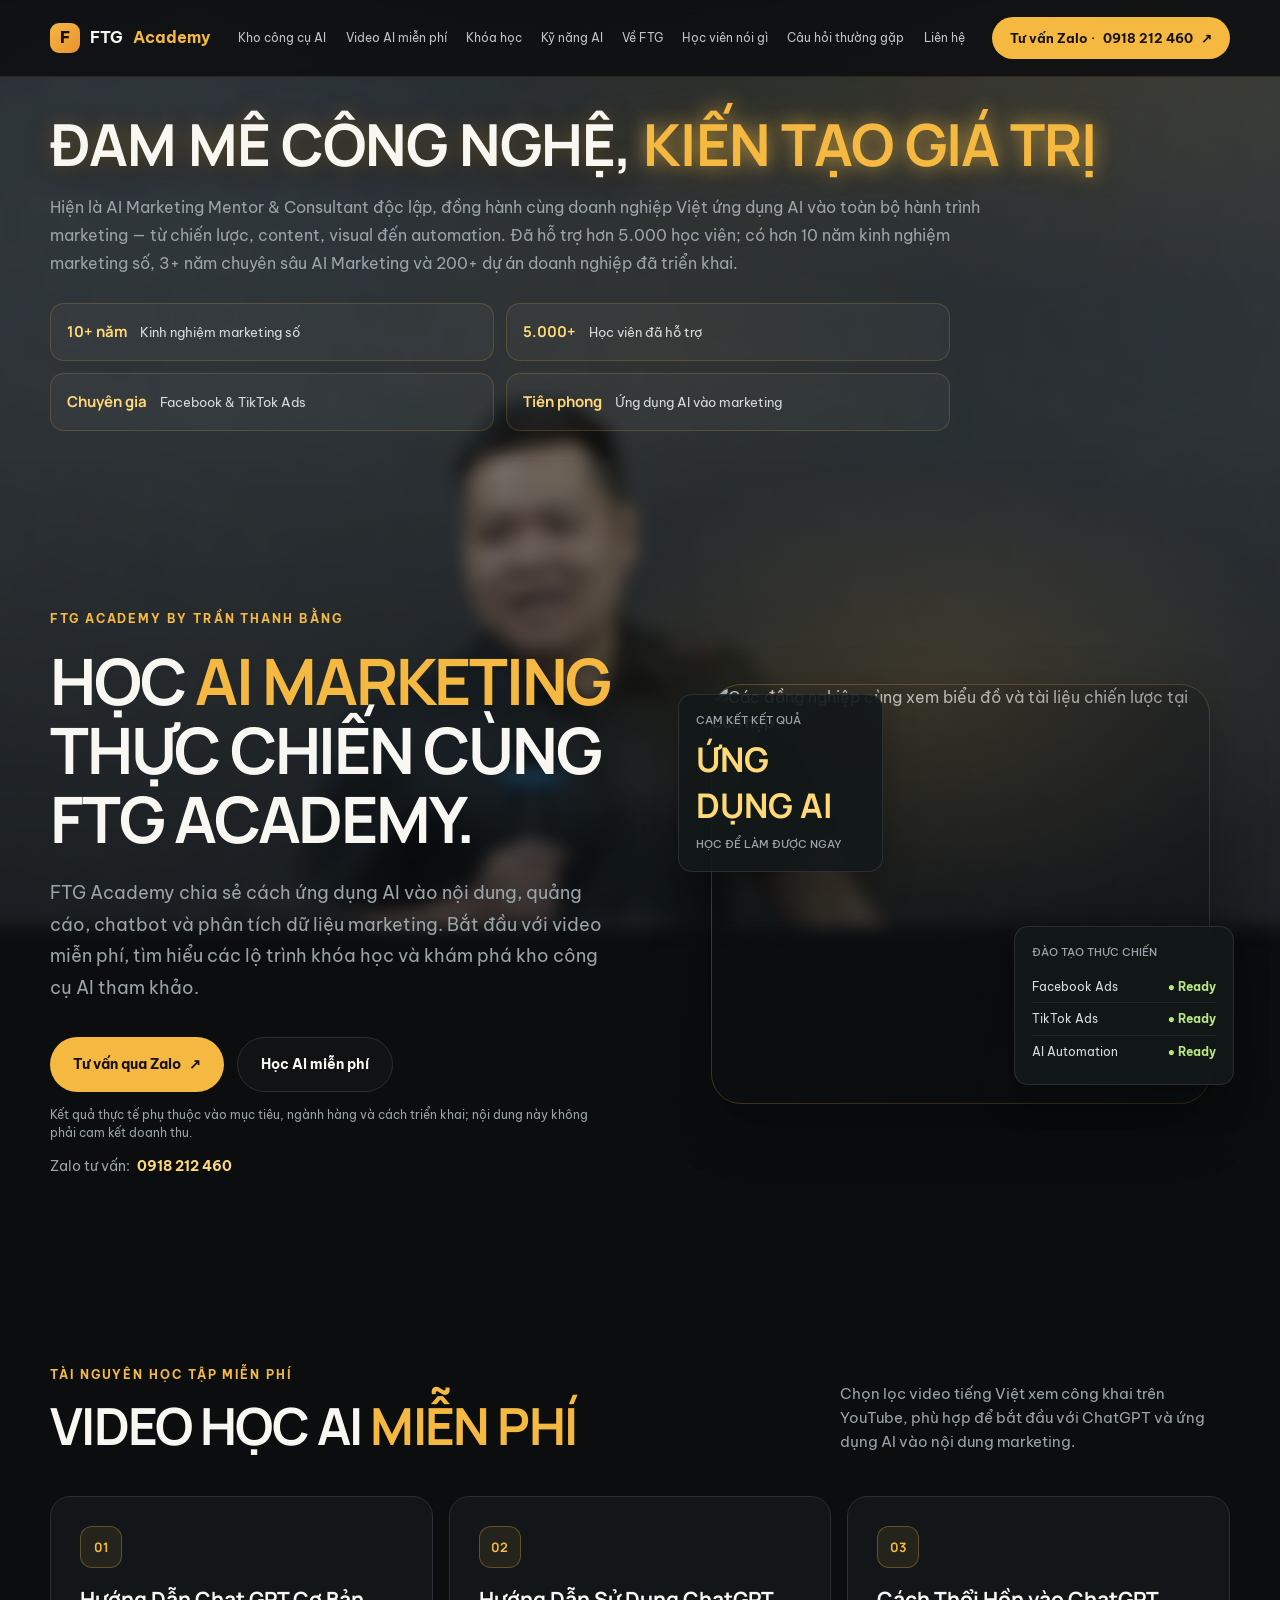
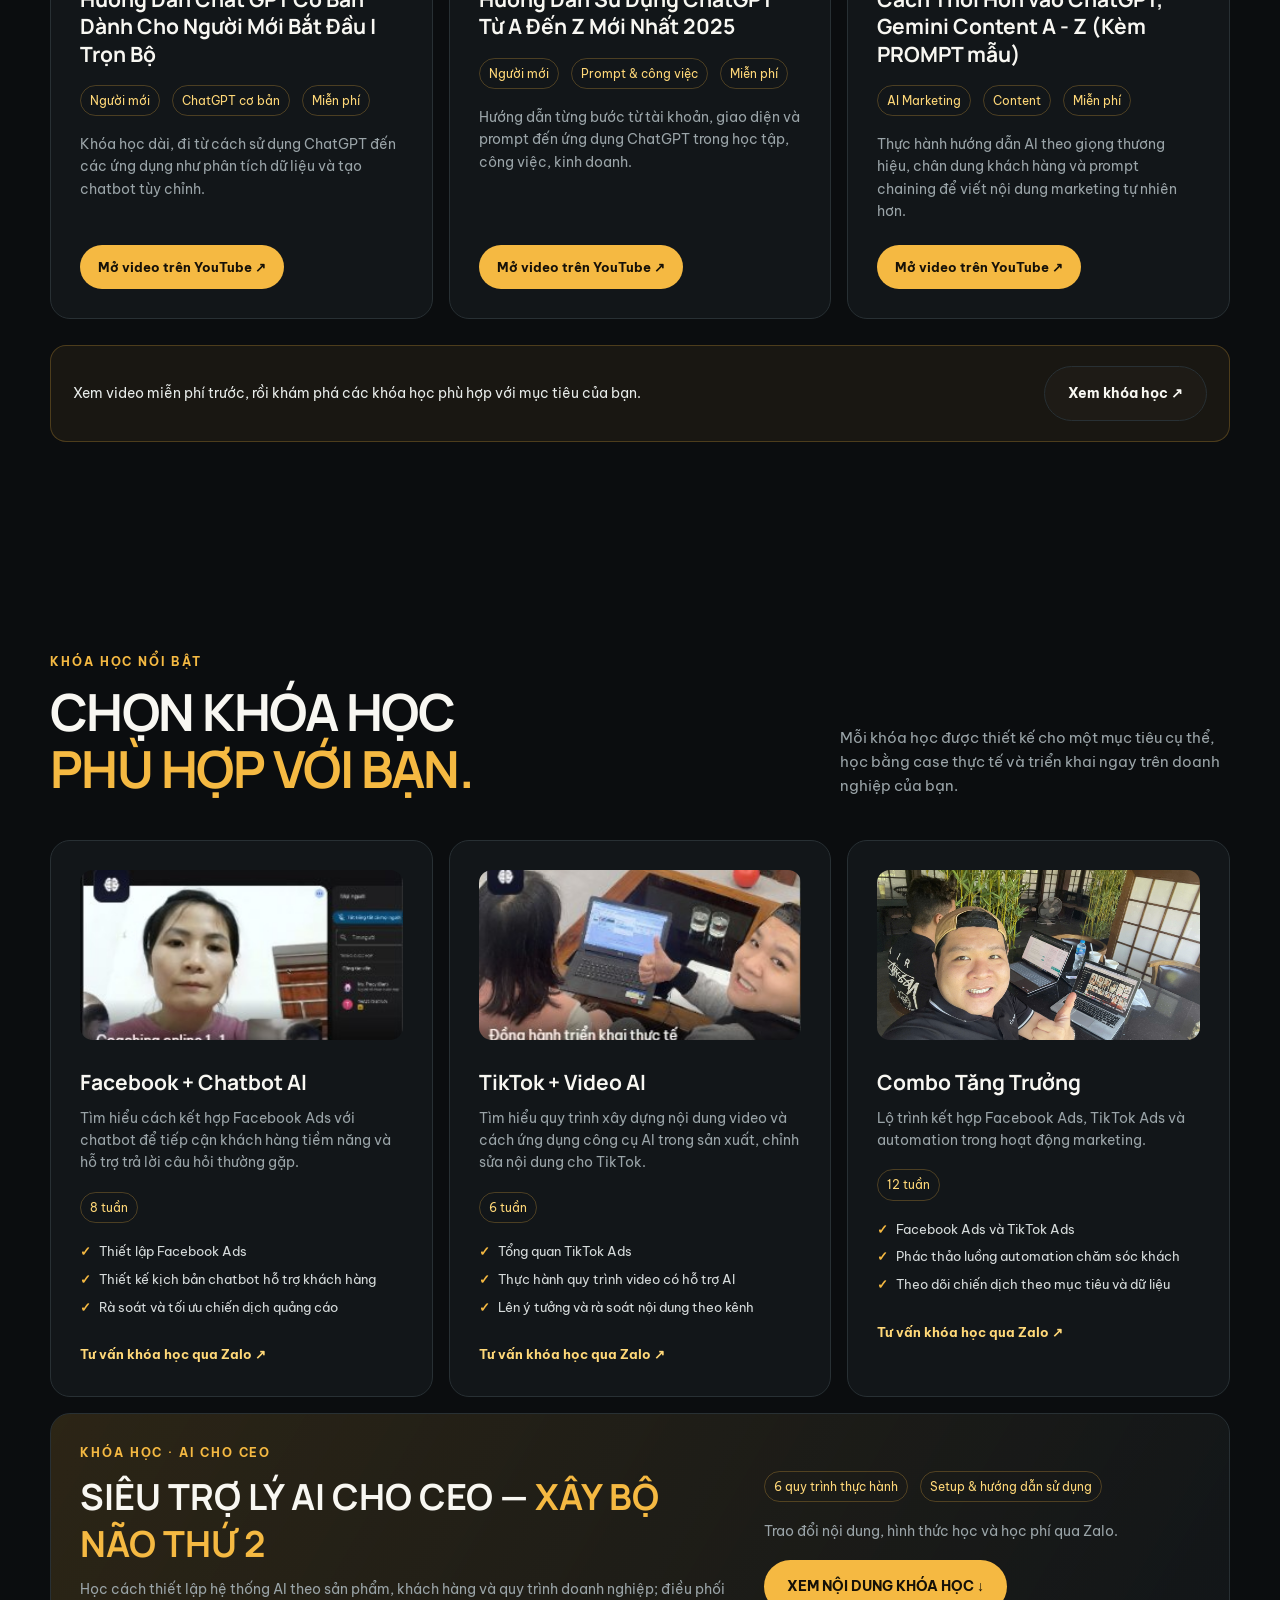
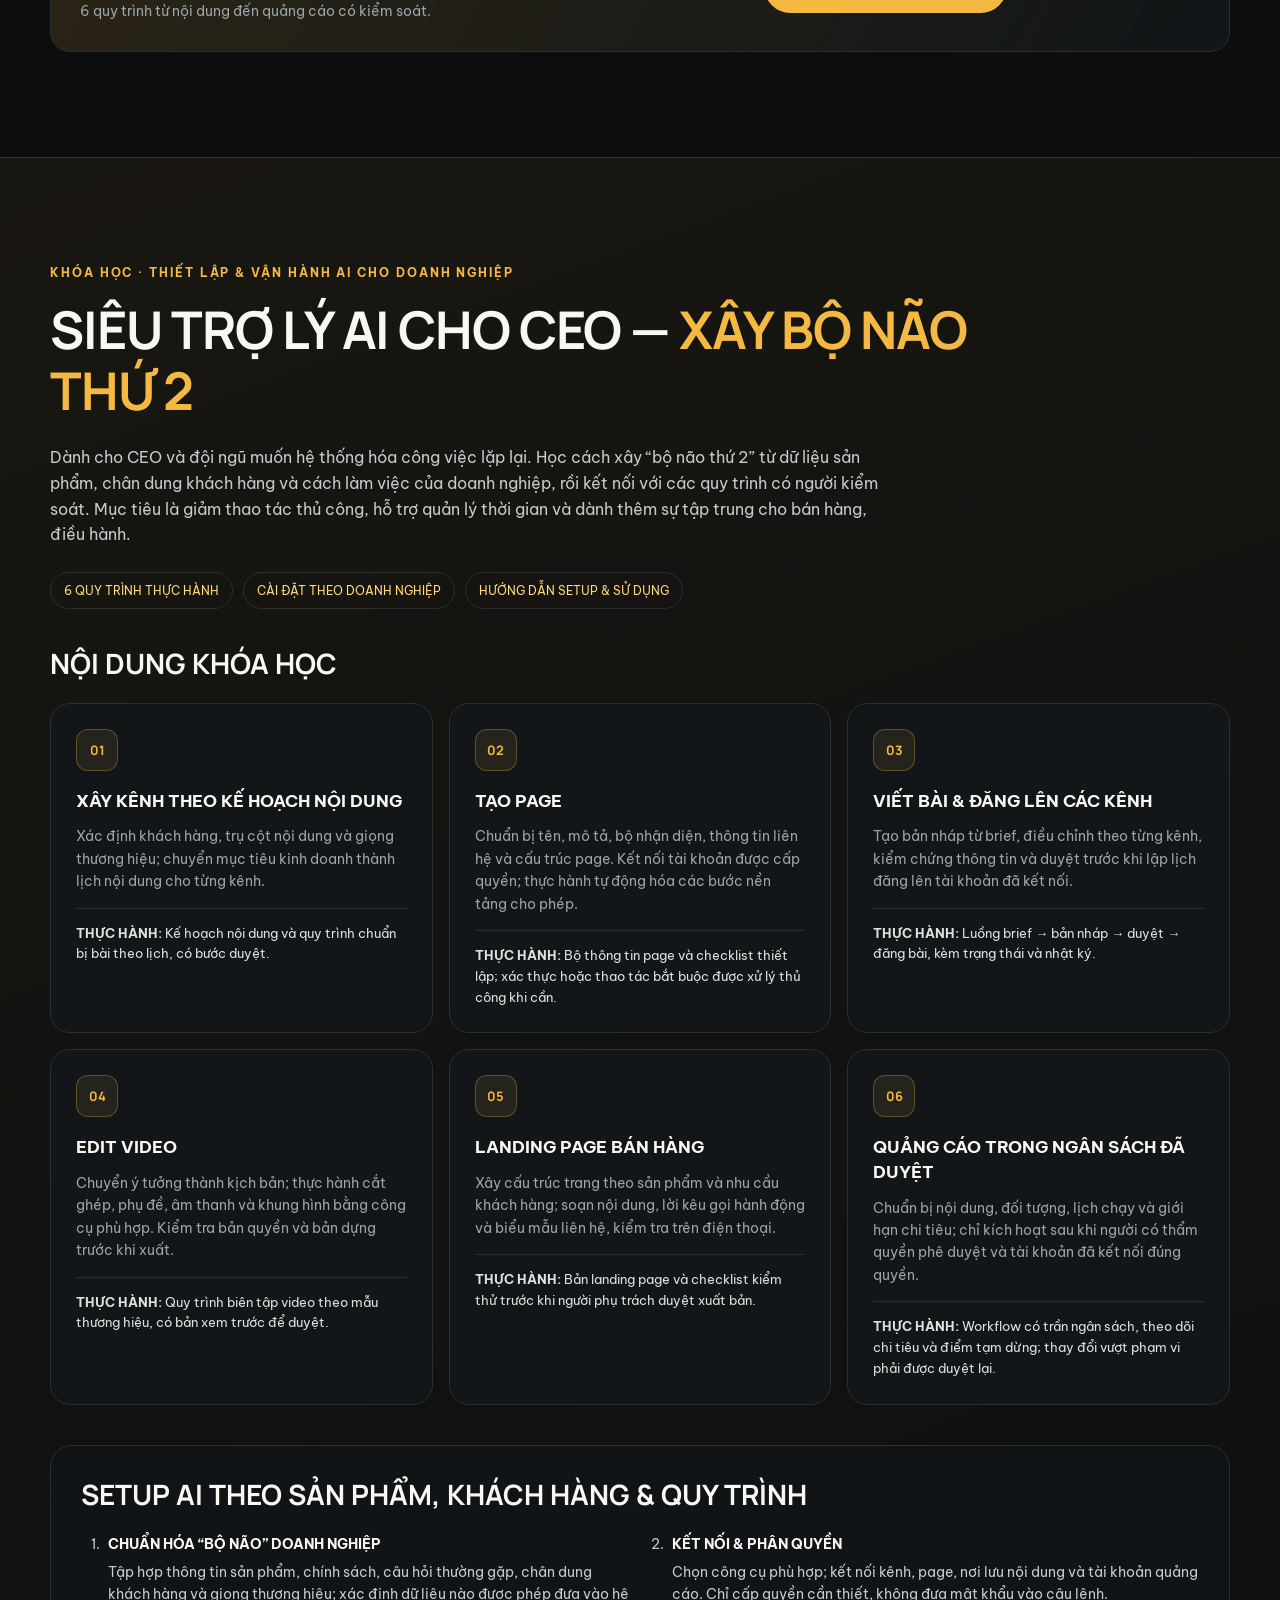
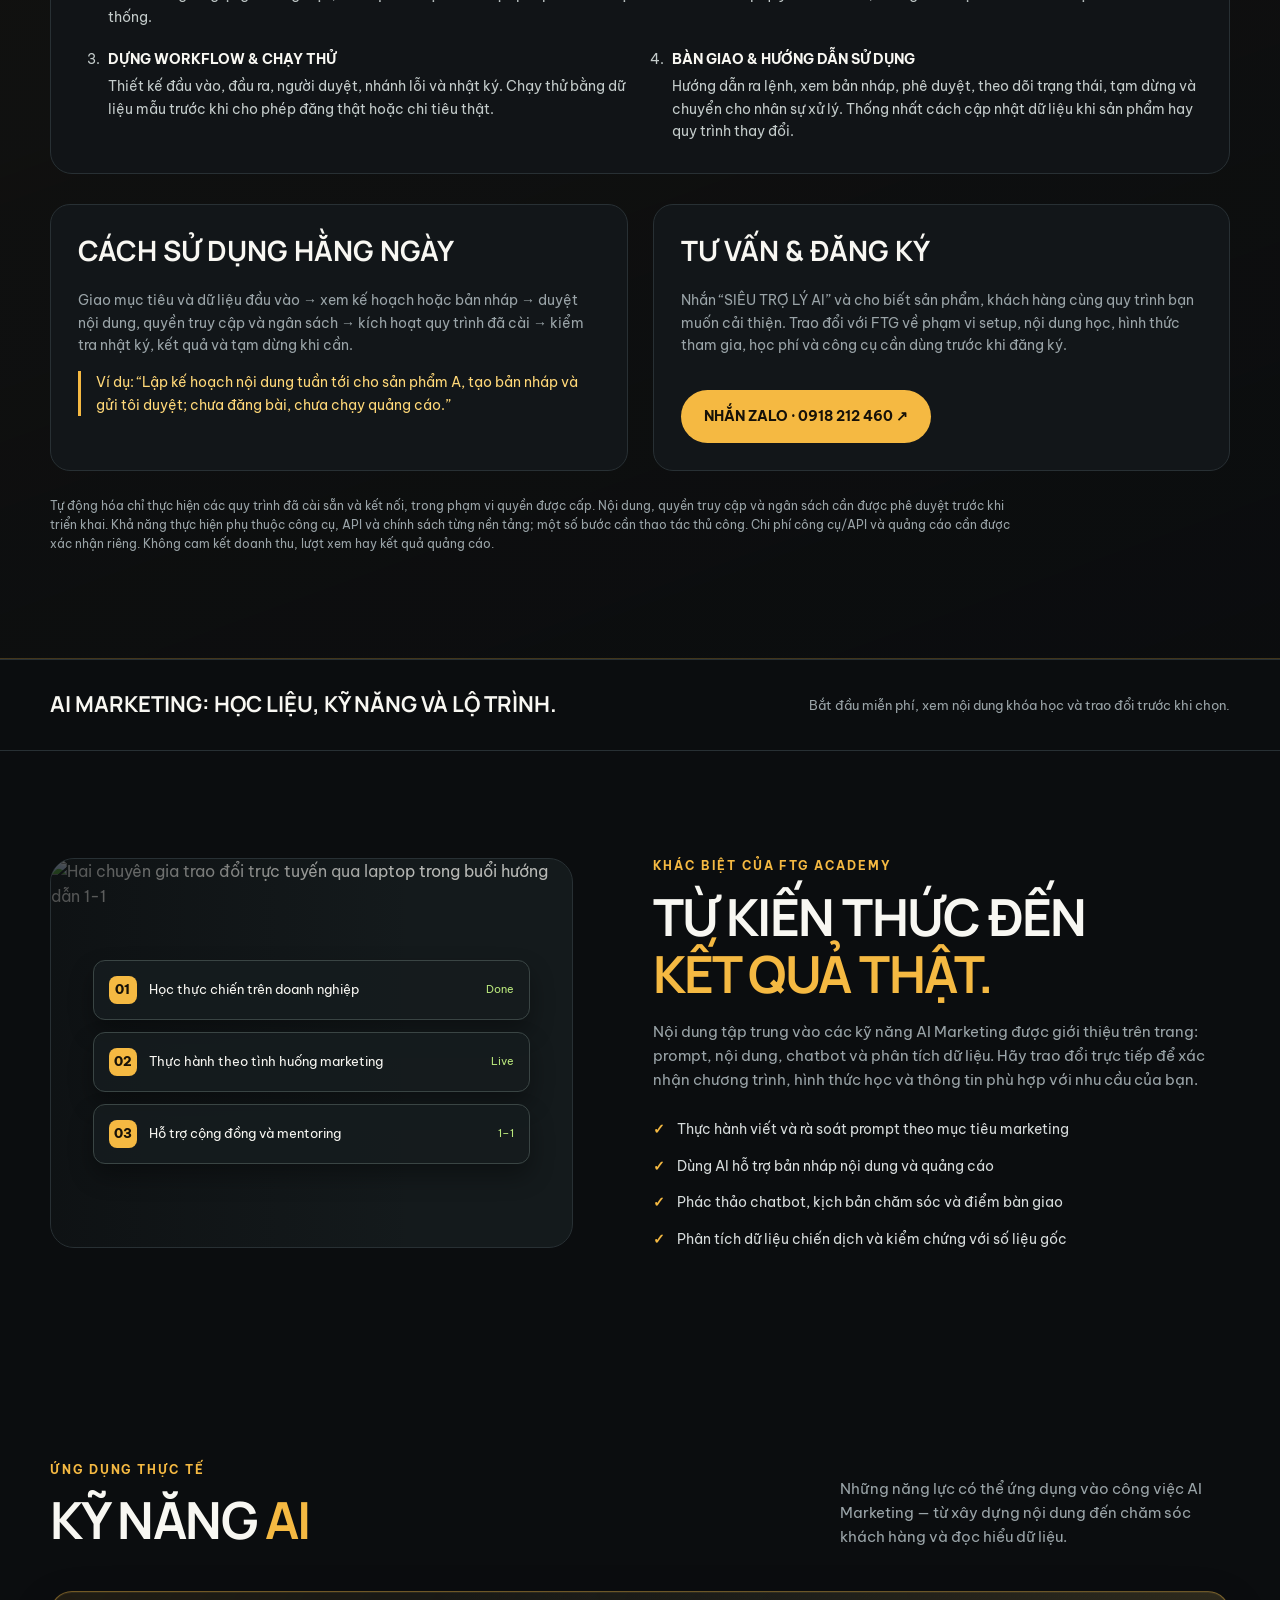
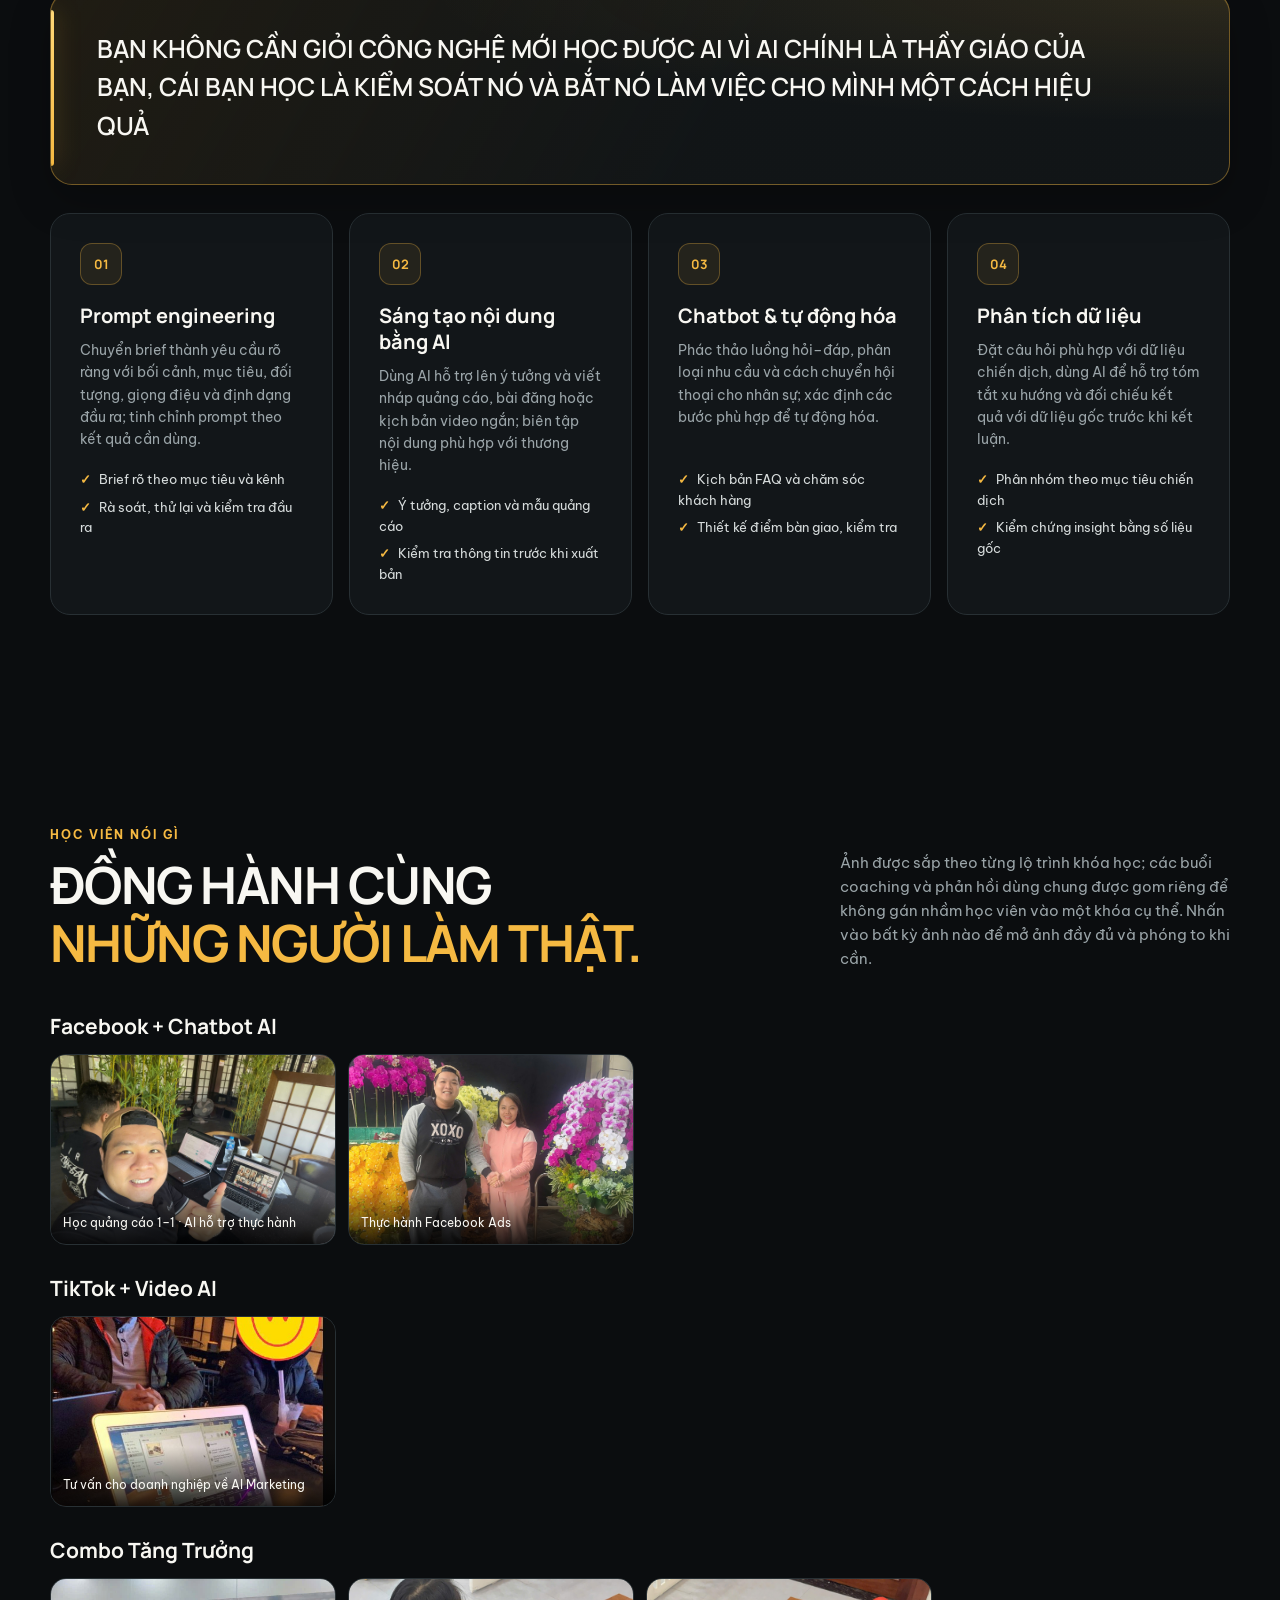
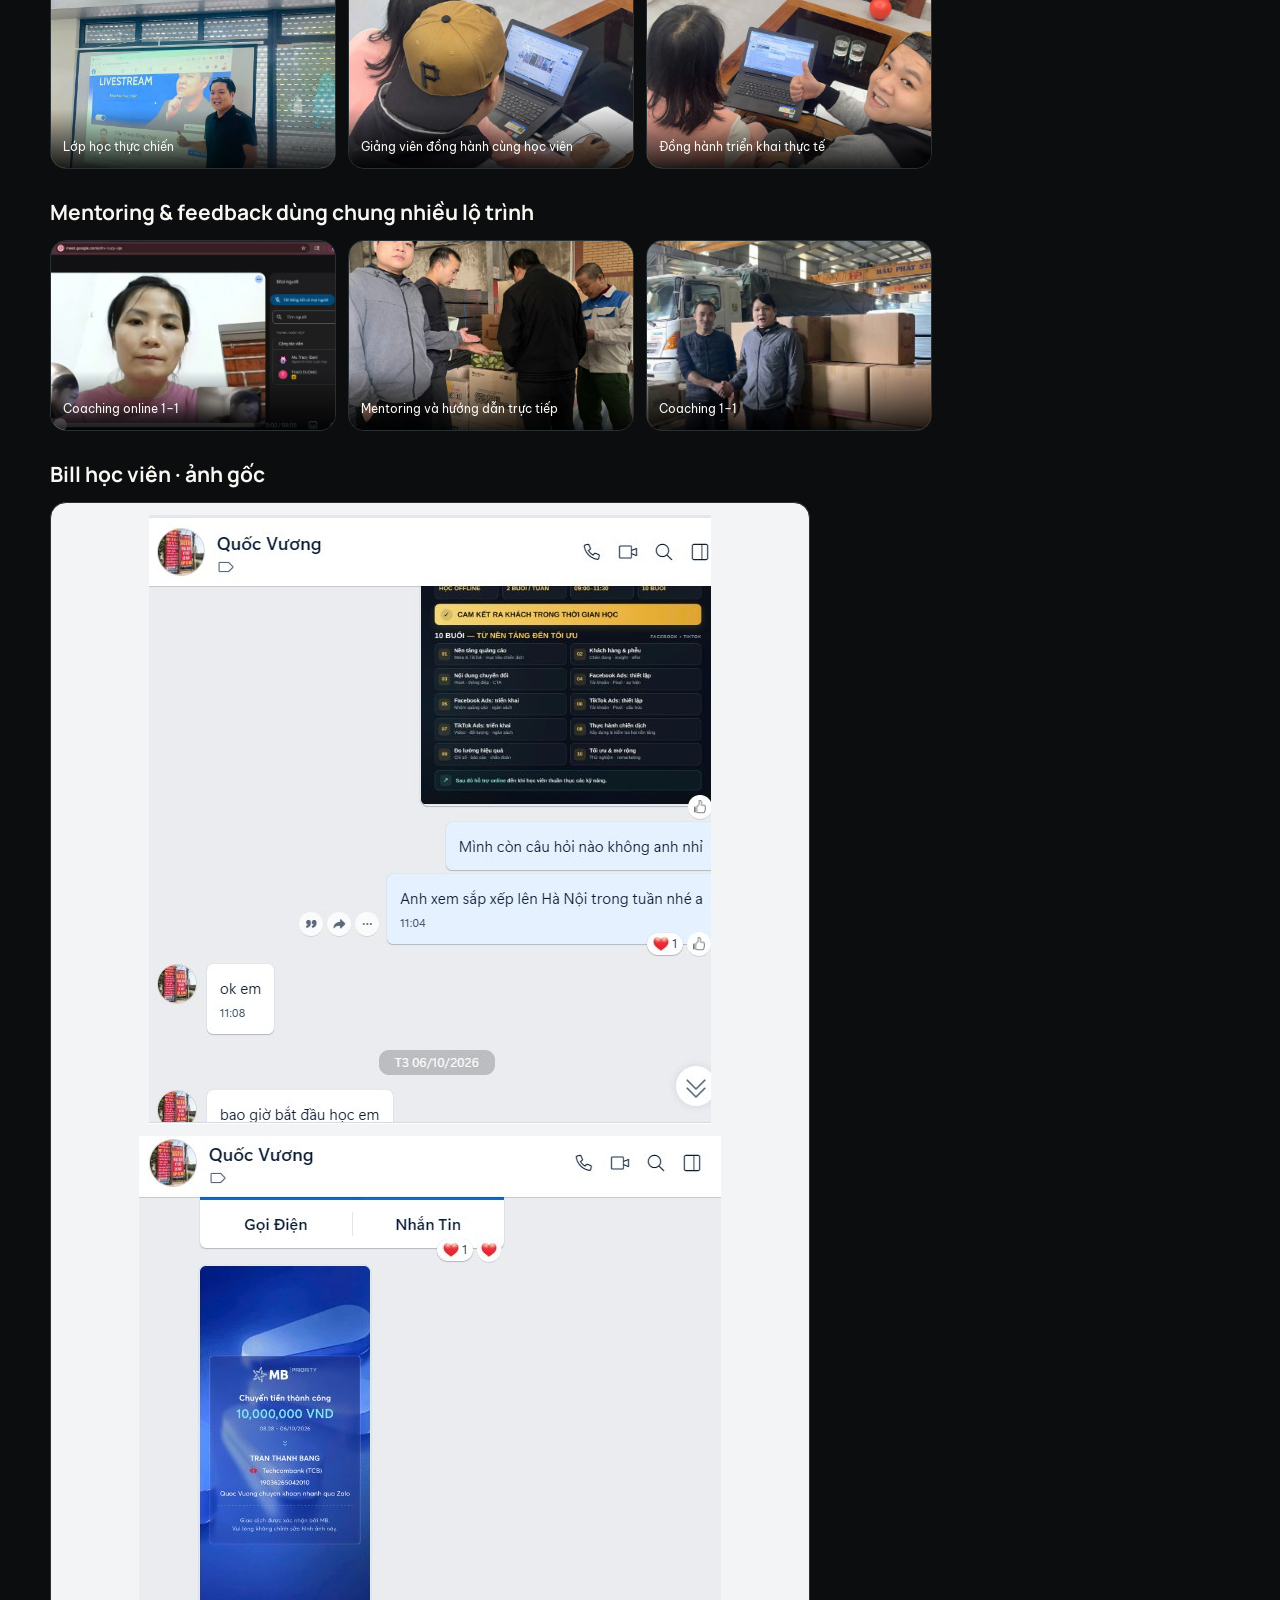
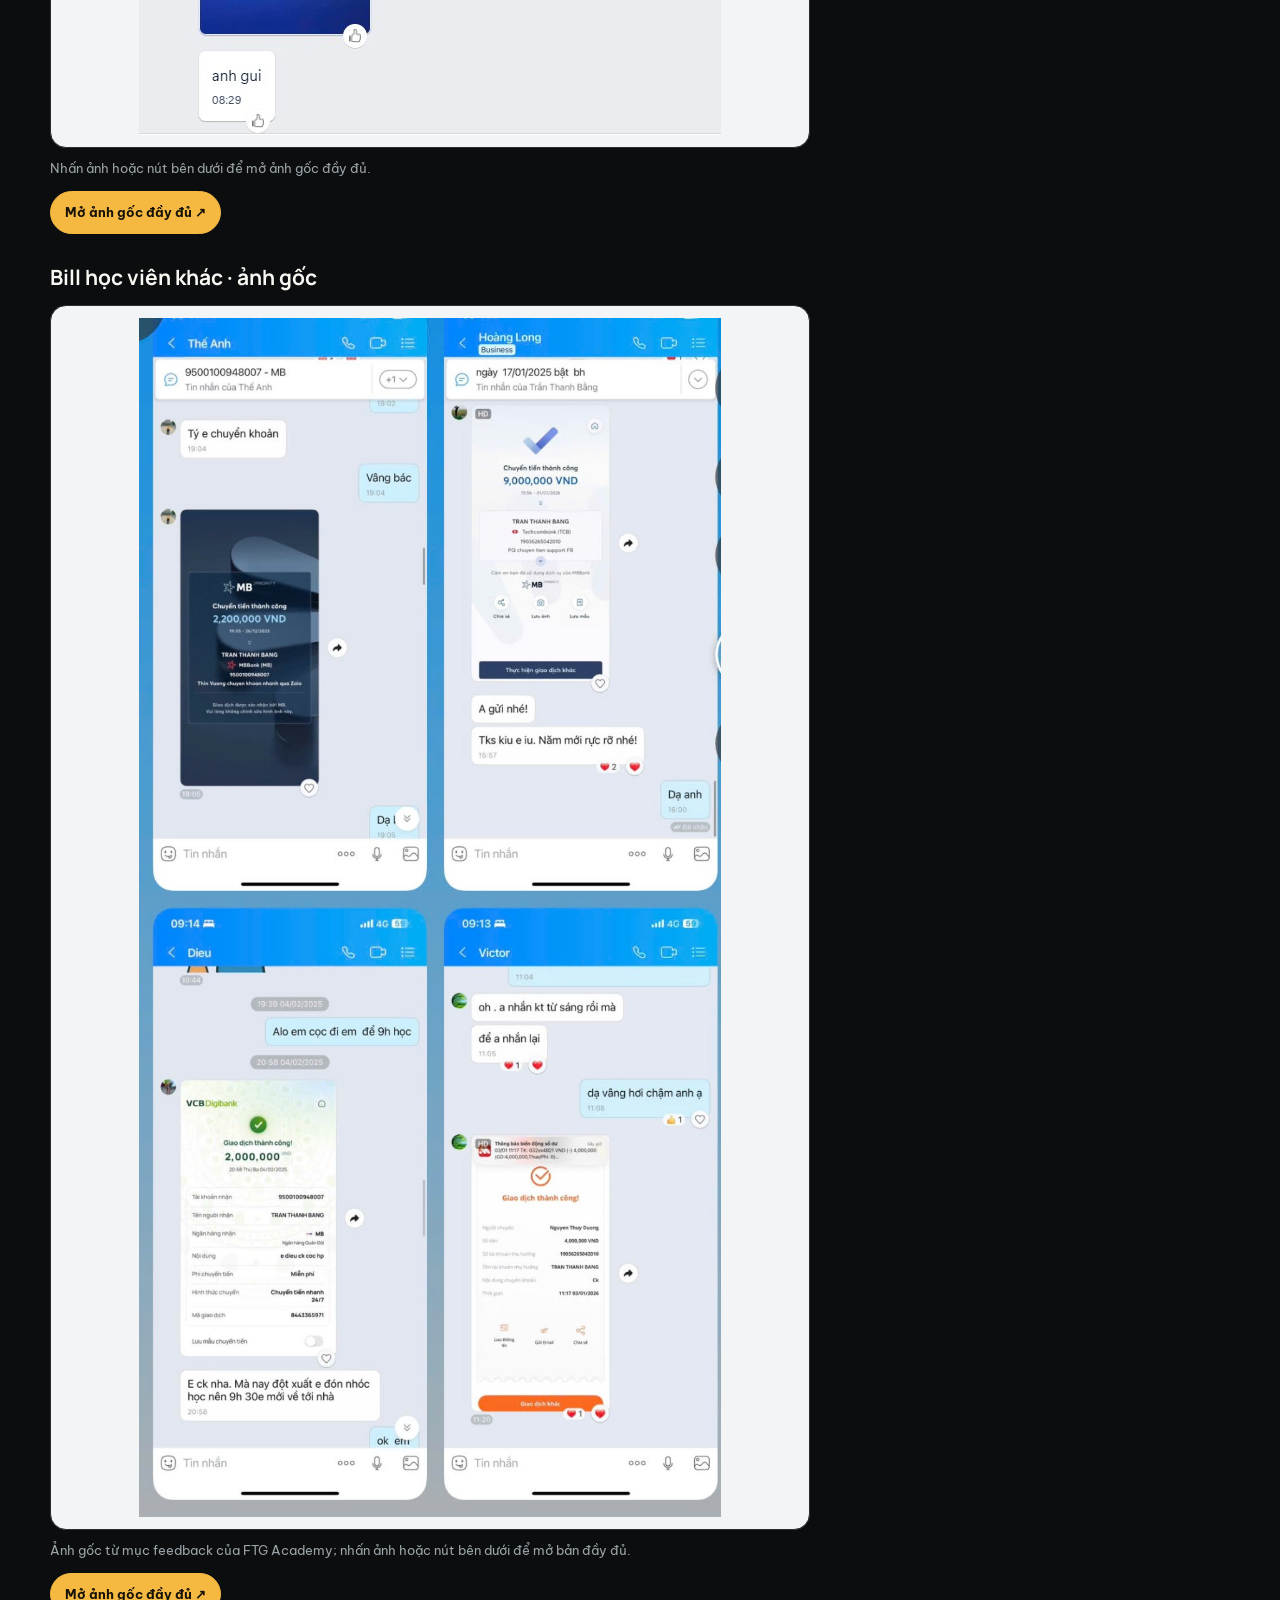
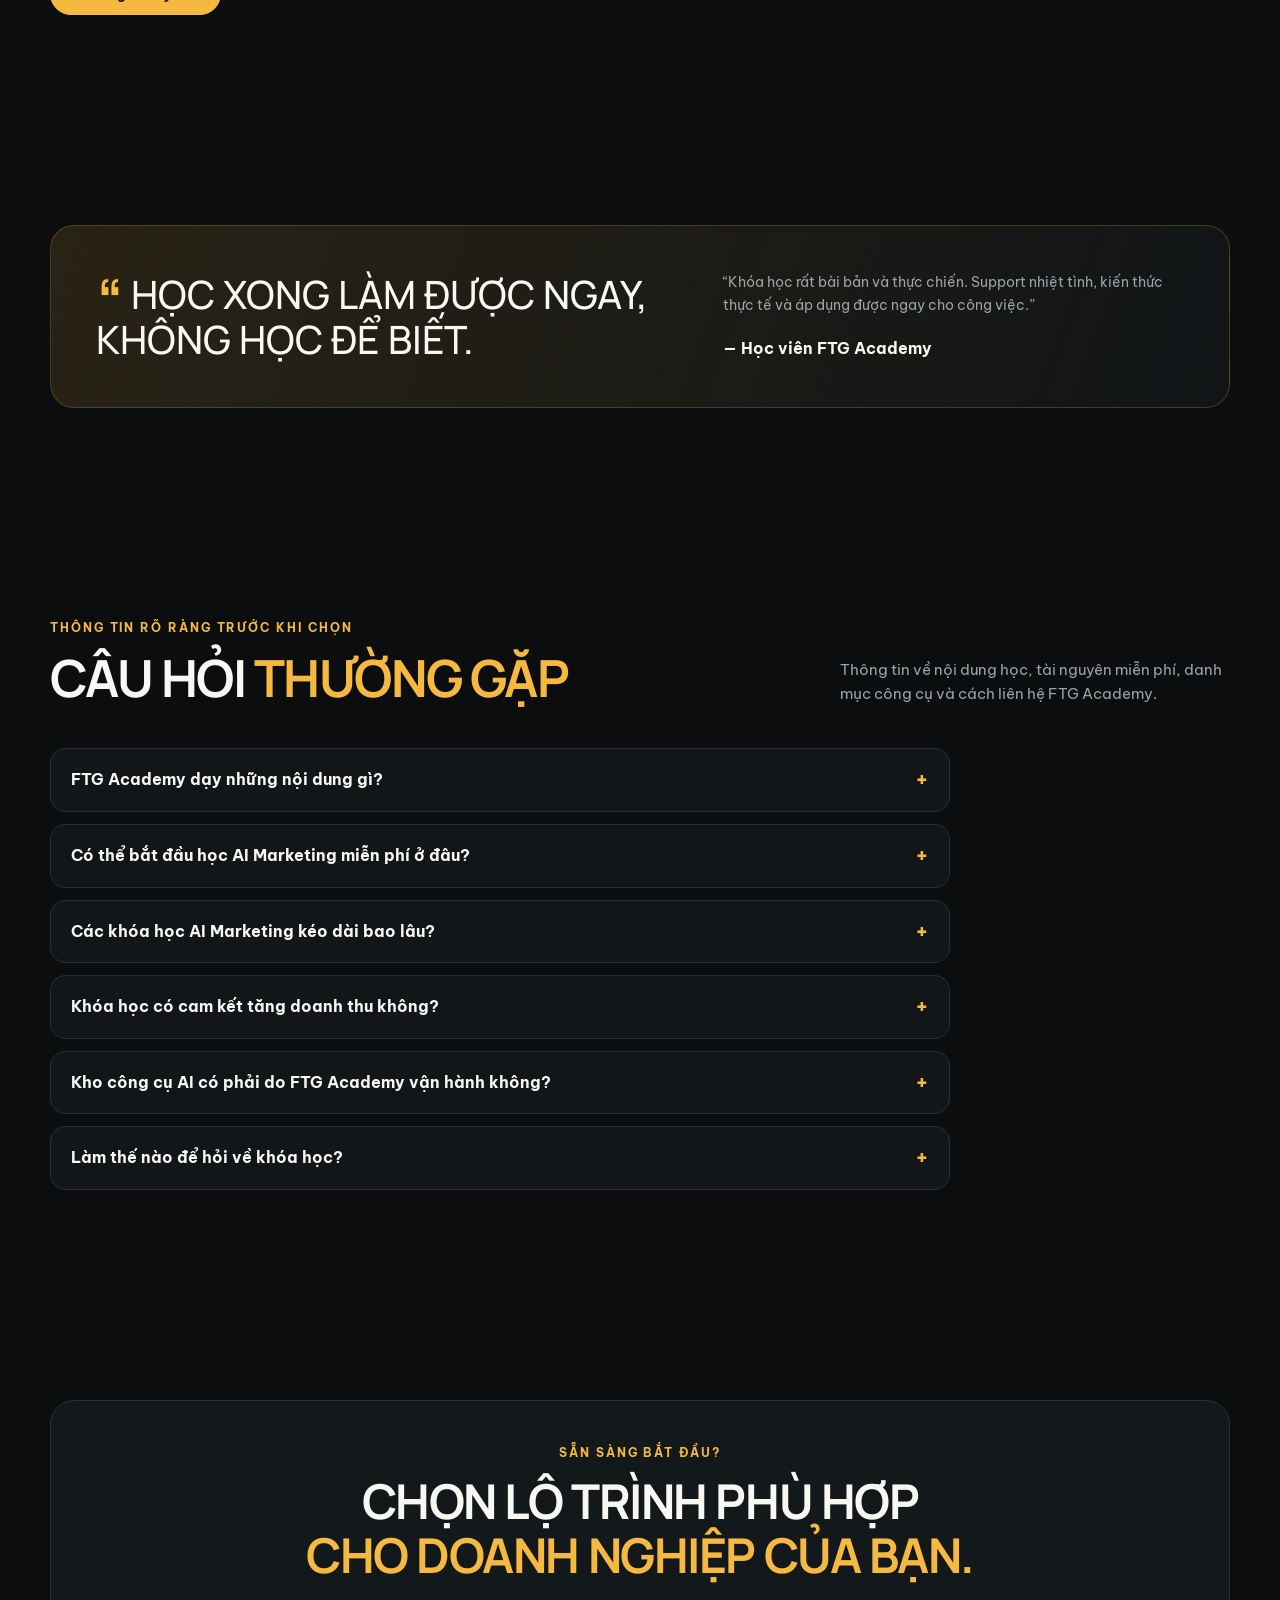
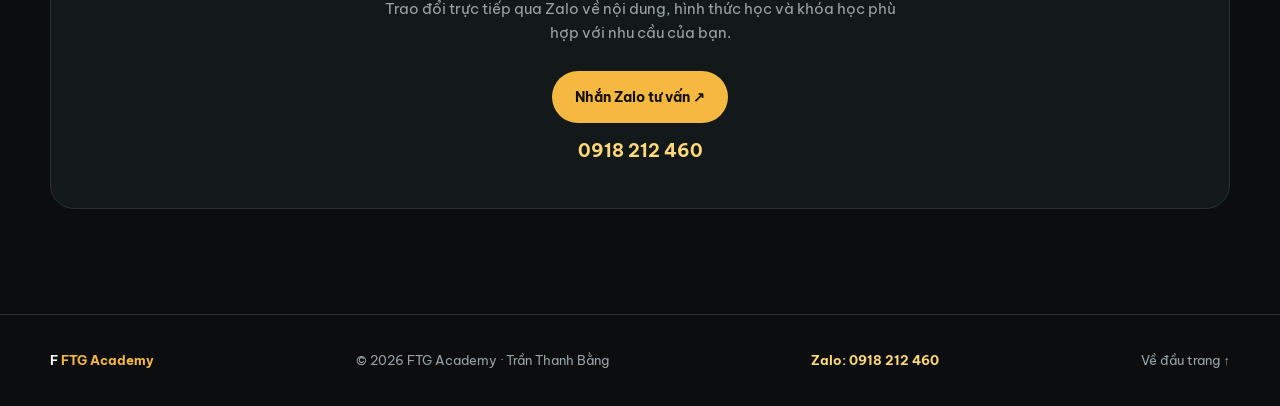
==== index.html @ a3768be2 "Add CEO AI second-brain course and six-workflow curriculum" ====
<!doctype html>
<html lang="vi">
<head>
  <meta charset="utf-8" />
  <meta name="viewport" content="width=device-width, initial-scale=1" />
  <meta name="description" content="FTG Academy chia sẻ cách ứng dụng AI vào nội dung, quảng cáo, chatbot và phân tích dữ liệu marketing. Xem video miễn phí, các khóa học AI Marketing và kho công cụ tham khảo." />
  <meta name="robots" content="index,follow,max-image-preview:large" />
  <meta name="author" content="FTG Academy" />
  <meta name="theme-color" content="#0b0d0f" />
  <link rel="canonical" href="https://ftgagency.github.io/" />
  <title>FTG Academy | Khóa học AI Marketing thực chiến</title>
  <meta property="og:type" content="website" />
  <meta property="og:locale" content="vi_VN" />
  <meta property="og:site_name" content="FTG Academy" />
  <meta property="og:title" content="FTG Academy | Khóa học AI Marketing thực chiến" />
  <meta property="og:description" content="Học cách ứng dụng AI vào nội dung, quảng cáo, chatbot và phân tích dữ liệu marketing; bắt đầu với video miễn phí." />
  <meta property="og:url" content="https://ftgagency.github.io/" />
  <meta property="og:image" content="https://ftgagency.github.io/assets/hero-analytics.jpg" />
  <meta property="og:image:alt" content="Đội ngũ cùng xem biểu đồ và trao đổi về marketing" />
  <meta name="twitter:card" content="summary_large_image" />
  <meta name="twitter:title" content="FTG Academy | Khóa học AI Marketing thực chiến" />
  <meta name="twitter:description" content="Video miễn phí, lộ trình học AI Marketing và kho công cụ AI tham khảo từ FTG Academy." />
  <meta name="twitter:image" content="https://ftgagency.github.io/assets/hero-analytics.jpg" />
  <link rel="preconnect" href="https://fonts.googleapis.com">
  <link rel="preconnect" href="https://fonts.gstatic.com" crossorigin>
  <link href="https://fonts.googleapis.com/css2?family=Be+Vietnam+Pro:wght@400;500;600;700;800&family=Manrope:wght@500;600;700;800&display=swap" rel="stylesheet">
  <style>
    :root{--bg:#0b0d0f;--panel:#121619;--panel2:#171c20;--line:#283034;--muted:#9aa4a8;--text:#f8f7f2;--gold:#f5b942;--gold2:#ffd878;--green:#b9e77c;--max:1180px}
    *{box-sizing:border-box;margin:0;padding:0}html{scroll-behavior:smooth}body{font-family:'Be Vietnam Pro',sans-serif;background:var(--bg);color:var(--text);line-height:1.6}a{text-decoration:none;color:inherit}button{font:inherit;cursor:pointer;border:0}.container{width:min(var(--max),calc(100% - 40px));margin:auto}.eyebrow{color:var(--gold);font-size:12px;letter-spacing:.16em;text-transform:uppercase;font-weight:700}.display{font-family:'Manrope',sans-serif;font-weight:700;letter-spacing:-.03em;line-height:1.12}.highlight{color:var(--gold)}
    header{position:fixed;top:0;width:100%;z-index:20;background:rgba(11,13,15,.84);backdrop-filter:blur(16px);border-bottom:1px solid rgba(245,185,66,.12)}.nav{height:76px;display:flex;align-items:center;justify-content:space-between;gap:20px}.brand{display:flex;align-items:center;gap:10px;font-weight:700}.mark{width:30px;height:30px;border-radius:9px;background:linear-gradient(135deg,var(--gold),#e89130);display:grid;place-items:center;color:#15100a;font-weight:800}.nav-links{display:flex;gap:28px;color:#bdc4c5;font-size:14px}.nav-links a:hover{color:var(--gold2)}.nav-cta,.button{display:inline-flex;align-items:center;justify-content:center;gap:8px;border-radius:999px;font-weight:700;transition:.25s ease}.nav-cta{padding:11px 18px;background:var(--gold);color:#17120a;font-size:13px}.nav-cta:hover,.button:hover{transform:translateY(-2px);box-shadow:0 12px 30px rgba(245,185,66,.24)}.menu-btn{display:none;background:none;color:var(--text);font-size:25px}
    .hero{padding:150px 0 82px;min-height:690px;position:relative;overflow:hidden;background:radial-gradient(ellipse at 72% 30%,rgba(245,185,66,.14),transparent 30%),linear-gradient(180deg,#0e1213 0%,#0b0d0f 100%)}.hero-grid{display:grid;grid-template-columns:1.02fr .98fr;gap:70px;align-items:center}.hero h1{font-family:'Manrope',sans-serif;font-weight:700;font-size:clamp(42px,5vw,64px);letter-spacing:-.035em;line-height:1.08;max-width:680px;margin:18px 0 24px}.hero-copy{font-size:18px;color:var(--muted);max-width:570px;line-height:1.75}.actions{display:flex;gap:13px;margin-top:34px;flex-wrap:wrap}.button{padding:15px 23px;font-size:14px}.button.primary{background:var(--gold);color:#161108}.button.ghost{border:1px solid var(--line);color:var(--text);background:rgba(255,255,255,.02)}.button.ghost:hover{border-color:var(--gold);color:var(--gold2)}.proof{display:flex;gap:30px;margin-top:48px;padding-top:24px;border-top:1px solid var(--line)}.proof strong{display:block;font-family:'Manrope',sans-serif;font-size:26px;color:var(--gold)}.proof span{color:var(--muted);font-size:12px}.visual{min-height:450px;position:relative}.hero-image{position:absolute;inset:15px 20px 15px 25px;width:calc(100% - 45px);height:420px;object-fit:cover;border-radius:30px;opacity:.86;border:1px solid rgba(245,185,66,.35);box-shadow:0 22px 60px rgba(0,0,0,.42)}.visual:after{content:'';position:absolute;inset:15px 20px 15px 25px;border-radius:30px;background:linear-gradient(135deg,rgba(11,13,15,.05),rgba(11,13,15,.52));pointer-events:none}.dash{position:absolute;background:rgba(19,24,26,.92);border:1px solid rgba(255,255,255,.1);border-radius:14px;padding:17px;z-index:2;box-shadow:0 15px 35px rgba(0,0,0,.3)}.dash.one{top:25px;left:-8px;width:205px}.dash.two{bottom:34px;right:-4px;width:220px}.dash h4{font-size:11px;color:var(--muted);font-weight:500}.big-number{font:700 34px 'Manrope',sans-serif;margin:7px 0;color:var(--gold2)}.bar{height:7px;border-radius:20px;background:#293235;overflow:hidden}.bar i{display:block;height:100%;width:76%;background:linear-gradient(90deg,var(--gold),var(--green));border-radius:inherit}.mini-list{list-style:none;margin-top:10px;color:#d8dddc;font-size:12px}.mini-list li{padding:6px 0;border-bottom:1px solid rgba(255,255,255,.07)}.mini-list li:last-child{border:0}.mini-list b{color:var(--green);float:right}
    section{padding:105px 0}.section-head{display:flex;align-items:end;justify-content:space-between;gap:25px;margin-bottom:42px}.section-head h2{font-size:clamp(34px,4vw,52px);margin-top:12px}.section-head p{max-width:390px;color:var(--muted);font-size:15px}.cards{display:grid;grid-template-columns:repeat(3,1fr);gap:16px}.card{background:var(--panel);border:1px solid var(--line);border-radius:20px;padding:29px;transition:.25s;overflow:hidden}.card:hover{border-color:rgba(245,185,66,.7);transform:translateY(-5px);background:var(--panel2)}.course-image{width:100%;height:170px;object-fit:cover;border-radius:13px;margin-bottom:22px;filter:saturate(.9)}.card h3{font-family:'Manrope',sans-serif;font-size:21px;line-height:1.3;margin-bottom:10px}.card p{color:var(--muted);font-size:14px}.meta{display:flex;gap:12px;flex-wrap:wrap;margin:18px 0;color:var(--gold2);font-size:12px}.meta span{border:1px solid rgba(245,185,66,.25);border-radius:999px;padding:5px 9px}.card ul{list-style:none;color:#d7dcdc;font-size:13px;display:grid;gap:7px;margin:15px 0 24px}.card li:before{content:'✓';color:var(--gold);font-weight:800;margin-right:8px}.small-link{color:var(--gold2);font-size:13px;font-weight:700}.band{border-top:1px solid var(--line);border-bottom:1px solid var(--line);padding:27px 0}.band-inner{display:flex;justify-content:space-between;align-items:center;gap:20px}.band strong{font-family:'Manrope',sans-serif;font-size:22px}.band span{color:var(--muted);font-size:13px}.feature{display:grid;grid-template-columns:.95fr 1.05fr;gap:80px;align-items:center}.feature-art{min-height:390px;border:1px solid var(--line);border-radius:24px;overflow:hidden;position:relative;background:#141a1c}.feature-art img{width:100%;height:390px;object-fit:cover;opacity:.72}.feature-art:after{content:'';position:absolute;inset:0;background:linear-gradient(90deg,rgba(11,13,15,.62),transparent 70%)}.stack{position:absolute;left:8%;right:8%;top:26%;display:grid;gap:12px;z-index:1}.stack-row{background:#151c1eeb;border:1px solid #3a4544;border-radius:12px;padding:15px;display:flex;align-items:center;gap:12px;box-shadow:0 12px 25px #0005}.stack-row span:first-child{width:28px;height:28px;border-radius:8px;background:var(--gold);color:#181208;display:grid;place-items:center;font-size:13px;font-weight:800}.stack-row div{flex:1;font-size:13px}.stack-row em{color:var(--green);font-size:11px;font-style:normal}.feature h2{font-size:clamp(34px,4vw,54px);margin:13px 0 18px}.feature p{color:var(--muted);font-size:15px}.checklist{list-style:none;margin-top:26px;display:grid;gap:14px}.checklist li{color:#d7dcdc;font-size:14px;display:flex;gap:12px;align-items:start}.checklist li:before{content:'✓';color:var(--gold);font-weight:800}.gallery{display:grid;grid-template-columns:repeat(4,1fr);gap:12px}.gallery figure{margin:0;position:relative;min-height:190px;border-radius:16px;overflow:hidden;border:1px solid var(--line);background:var(--panel)}.gallery img{width:100%;height:100%;object-fit:cover;transition:.3s}.gallery figure:hover img{transform:scale(1.05)}.feedback-image-link{position:absolute;inset:0;display:block;cursor:zoom-in}.gallery figcaption{position:absolute;bottom:0;left:0;right:0;padding:28px 12px 12px;font-size:12px;background:linear-gradient(transparent,rgba(0,0,0,.85));pointer-events:none}.quote{background:linear-gradient(110deg,rgba(245,185,66,.13),rgba(18,22,24,.9));border:1px solid rgba(245,185,66,.22);border-radius:24px;padding:45px;display:grid;grid-template-columns:1fr .8fr;gap:50px;align-items:center}.quote blockquote{font:500 clamp(25px,3.1vw,39px) 'Manrope',sans-serif;letter-spacing:-.04em;line-height:1.15}.quote blockquote:before{content:'“';color:var(--gold);font-size:70px;line-height:0;vertical-align:-.3em;margin-right:7px}.quote p{color:var(--muted);font-size:14px}.quote b{display:block;color:var(--text);margin-top:20px}.register{background:#13191a;border:1px solid var(--line);border-radius:24px;padding:42px;text-align:center}.register h2{font-size:clamp(32px,4vw,48px);margin:12px auto 15px}.register p{color:var(--muted);max-width:520px;margin:auto;font-size:15px}.form{max-width:570px;margin:28px auto 0;display:flex;gap:9px}.form input{flex:1;background:#0c1011;border:1px solid var(--line);color:var(--text);border-radius:999px;padding:14px 18px;outline:none}.form input:focus{border-color:var(--gold)}.form button{white-space:nowrap}.form-msg{color:var(--green);font-size:13px;margin-top:15px;min-height:20px}footer{border-top:1px solid var(--line);padding:35px 0;color:var(--muted);font-size:13px}.footer-inner{display:flex;justify-content:space-between;gap:20px;align-items:center}.footer-brand{color:var(--text);font-weight:700}.footer-brand span{color:var(--gold)}
    @media(max-width:850px){.nav-links{display:none;position:absolute;top:76px;left:20px;right:20px;padding:18px;background:#121719;border:1px solid var(--line);border-radius:15px;flex-direction:column;gap:16px}.nav-links.open{display:flex}.menu-btn{display:block}.nav-cta{display:none}.hero{padding-top:125px}.hero-grid,.feature,.quote{grid-template-columns:1fr;gap:45px}.visual{min-height:400px}.cards{grid-template-columns:1fr 1fr}.section-head{display:block}.section-head p{margin-top:16px}.gallery{grid-template-columns:repeat(2,1fr)}.quote{padding:32px}}
    @media(max-width:560px){.container{width:min(var(--max),calc(100% - 28px))}.hero{padding-bottom:70px}.hero h1{font-size:clamp(38px,10vw,44px);letter-spacing:-.02em;line-height:1.12}.hero-copy{font-size:16px}.proof{gap:17px;justify-content:space-between}.proof strong{font-size:22px}.proof span{font-size:10px}.cards,.gallery{grid-template-columns:1fr}.visual{min-height:350px}.hero-image{inset:20px 5px 12px 10px;width:calc(100% - 15px);height:315px}.dash.one{left:-4px;top:8px;transform:scale(.88);transform-origin:top left}.dash.two{right:-4px;bottom:12px;transform:scale(.88);transform-origin:bottom right}.form{flex-direction:column}.form button{width:100%}.register{padding:30px 18px}.band-inner,.footer-inner{align-items:flex-start;flex-direction:column}}

    .skills-grid{display:grid;grid-template-columns:repeat(4,minmax(0,1fr));gap:16px}.skill-card{min-width:0}.skill-index{width:42px;height:42px;display:grid;place-items:center;border:1px solid rgba(245,185,66,.3);border-radius:12px;color:var(--gold);background:rgba(245,185,66,.08);font:700 13px 'Manrope',sans-serif;margin-bottom:18px}.skill-card h3{font-size:20px;margin-bottom:10px}.skill-card>p{min-height:112px}.skill-points{list-style:none;display:grid;gap:9px;margin:18px 0 0!important;color:#d7dcdc;font-size:13px}.skill-points li:before{content:'✓';color:var(--gold);font-weight:800;margin-right:8px}@media(max-width:850px){.skills-grid{grid-template-columns:repeat(2,minmax(0,1fr))}}@media(max-width:560px){.skills-grid{grid-template-columns:1fr}.skill-card>p{min-height:0}}
    .ai-message{position:relative;isolation:isolate;margin:0 0 28px;padding:clamp(24px,4vw,38px) clamp(22px,4.8vw,46px);overflow:hidden;border:1px solid rgba(245,185,66,.4);border-radius:22px;background:radial-gradient(ellipse at 100% 0,rgba(245,185,66,.12),transparent 48%),linear-gradient(120deg,rgba(245,185,66,.09),rgba(18,22,24,.96) 58%);box-shadow:inset 0 1px 0 rgba(255,216,120,.08),0 16px 42px rgba(0,0,0,.22)}
    .ai-message:before{content:"";position:absolute;z-index:-1;left:0;top:18px;bottom:18px;width:3px;border-radius:0 4px 4px 0;background:linear-gradient(180deg,var(--gold2),var(--gold));box-shadow:0 0 22px rgba(245,185,66,.55)}
    .ai-message p{max-width:1000px;margin:0;color:var(--text);font:600 clamp(18px,2.2vw,25px)/1.55 'Manrope',sans-serif;letter-spacing:-.02em;overflow-wrap:anywhere}
    @media(max-width:560px){.ai-message{margin-bottom:24px;padding:22px 20px 22px 25px;border-radius:18px}.ai-message:before{top:14px;bottom:14px}.ai-message p{font-size:18px;line-height:1.6}}
    /* Existing marketing hooks: uppercase on screen without rewriting the copy. */
    .hero h1,
    section h2,
    .dash.one .big-number,
    .dash.one h4:not(:first-child),
    .band strong,
    .ai-message p,
    #results .quote blockquote {
      text-transform: uppercase;
    }
    .ai-message p,
    #results .quote blockquote {
      letter-spacing: 0;
    }
    .video-card{display:flex;flex-direction:column;min-height:100%}.video-card .video-card-copy{flex:1}.video-card .video-action{align-self:flex-start;margin-top:22px;padding:12px 18px;font-size:13px}.video-card .meta{margin:17px 0}

    a:focus-visible,button:focus-visible{outline:2px solid var(--gold2);outline-offset:3px}
    section[id]{scroll-margin-top:92px}
    .hero-note{max-width:560px;margin-top:14px;color:var(--muted);font-size:12px;line-height:1.5}
    .phone-link{display:inline-flex;align-items:center;gap:7px;margin-top:13px;color:var(--muted);font-size:14px}
    .phone-link strong,.register-phone a,.footer-contact a{color:var(--gold2)}
    .phone-link:hover,.register-phone a:hover,.footer-contact a:hover{text-decoration:underline;text-underline-offset:4px}
    .funnel-next{display:flex;align-items:center;justify-content:space-between;gap:20px;margin-top:26px;padding:20px 22px;border:1px solid rgba(245,185,66,.24);border-radius:16px;background:rgba(245,185,66,.06)}
    .funnel-next p{color:#e8ecea;font-size:14px}
    .register-actions{display:flex;justify-content:center;margin-top:26px}
    .register-phone{margin-top:14px!important;font-size:18px!important;font-weight:700}
    .footer-contact a{font-weight:700}
    @media(max-width:850px){.nav{gap:10px}.nav-cta{display:inline-flex;padding:10px 12px;font-size:12px}.nav-cta .cta-label{display:none}}
    @media(max-width:560px){.brand{gap:7px;font-size:12px}.nav-cta{padding:9px 9px;font-size:11px;gap:4px}.nav-cta .cta-arrow{display:none}.menu-btn{font-size:22px}.funnel-next{align-items:flex-start;flex-direction:column;padding:18px}.phone-link{font-size:13px}}

    .bill-proof{max-width:760px;margin-top:30px}.bill-proof h3{font-family:'Manrope',sans-serif;line-height:1.3;font-size:21px;margin:0 0 14px}.bill-image-link{display:block;width:100%;padding:12px;background:#f3f4f6;border:1px solid var(--line);border-radius:16px;overflow:hidden;cursor:zoom-in;transition:border-color .2s}.bill-image-link:hover{border-color:var(--gold)}.bill-image{display:block;width:min(100%,582px);height:auto;margin:auto}.bill-proof-note{margin-top:10px;color:var(--muted);font-size:13px}.bill-open-link{display:inline-flex;align-items:center;gap:6px;margin-top:12px;padding:10px 14px;border:1px solid var(--gold);border-radius:999px;background:var(--gold);color:#171208;font-size:13px;font-weight:700}.bill-open-link:hover{filter:brightness(1.08)}
    .faq-list{display:grid;gap:12px;max-width:900px}.faq-item{border:1px solid var(--line);border-radius:15px;background:var(--panel);padding:0 20px}.faq-item summary{position:relative;cursor:pointer;list-style:none;padding:18px 32px 18px 0;font-weight:700}.faq-item summary::-webkit-details-marker{display:none}.faq-item summary:after{content:'+';position:absolute;top:13px;right:0;color:var(--gold);font-size:21px}.faq-item[open] summary:after{content:'−'}.faq-item p{max-width:850px;padding:0 0 18px;color:var(--muted);font-size:14px}
    /* Keep desktop navigation labels on one line without squeezing the menu. */
    @media (min-width: 1101px) {
      .nav { gap: 12px; }
      .nav-links {
        flex: 1;
        min-width: 0;
        justify-content: space-between;
        gap: clamp(8px, 1vw, 14px);
        margin-inline: clamp(10px, 1.2vw, 16px);
        font-size: clamp(11px, .95vw, 13px);
      }
      .nav-links a,
      .nav-cta { white-space: nowrap; }
    }
    @media (max-width: 1100px) {
      .nav-links {
        display: none;
        position: absolute;
        top: 76px;
        left: 20px;
        right: 20px;
        padding: 18px;
        background: #121719;
        border: 1px solid var(--line);
        border-radius: 15px;
        flex-direction: column;
        gap: 16px;
      }
      .nav-links.open { display: flex; }
      .menu-btn { display: block; }
    }
    @media (min-width: 851px) and (max-width: 1100px) {
      .nav-cta { display: inline-flex; padding: 10px 12px; font-size: 12px; white-space: nowrap; }
      .nav-cta .cta-label { display: none; }
    }
    .profile-intro{padding:112px 0 28px;background:radial-gradient(ellipse at 85% 10%,rgba(245,185,66,.10),transparent 42%),var(--bg)}
    .profile-intro h2{font:700 clamp(34px,5vw,58px)/1.12 'Manrope',sans-serif;letter-spacing:-.015em;margin:0 0 16px;text-transform:uppercase;text-shadow:0 0 20px rgba(245,185,66,.3),0 5px 24px rgba(0,0,0,.55)}
    .profile-intro h2 .highlight{text-shadow:0 0 18px rgba(245,185,66,.62),0 0 38px rgba(245,185,66,.28)}
    .profile-intro-copy{max-width:930px;color:var(--muted);font-size:16px;line-height:1.75}
    .profile-stats{display:grid;grid-template-columns:repeat(2,minmax(0,1fr));gap:12px;margin-top:26px;max-width:900px}
    .profile-stat{display:flex;align-items:center;gap:13px;min-height:58px;padding:13px 16px;border:1px solid rgba(245,185,66,.18);border-radius:14px;background:rgba(255,255,255,.035)}
    .profile-stat strong{font:700 15px 'Manrope',sans-serif;color:var(--gold2)}
    .profile-stat span{color:#d7dcdc;font-size:13px}
    @media(max-width:560px){.profile-intro{padding:100px 0 24px}.profile-intro h2{font-size:clamp(32px,9vw,42px)}.profile-stats{grid-template-columns:1fr;gap:10px}.profile-stat{min-height:54px}}
    /* Keep the portrait recognizable while retaining a dark enough backdrop for legible text. */
    html{background:var(--bg)}
    body{position:relative;isolation:isolate;background:transparent}
    body::before{content:"";position:fixed;inset:-18px;z-index:-1;pointer-events:none;background:linear-gradient(180deg,rgba(11,13,15,.20) 0%,rgba(11,13,15,.32) 44%,rgba(11,13,15,.56) 100%),radial-gradient(ellipse at 52% 38%,rgba(245,185,66,.08),transparent 30%),url("assets/ftg-mentor-background.webp") center 0%/cover no-repeat;filter:blur(8px);transform:scale(1.02)}
    .profile-intro{background:radial-gradient(ellipse at 85% 10%,rgba(245,185,66,.10),transparent 42%),rgba(11,13,15,.24)}
    .hero{background:radial-gradient(ellipse at 72% 30%,rgba(245,185,66,.14),transparent 30%),linear-gradient(180deg,rgba(14,18,19,.28) 0%,rgba(11,13,15,.48) 100%)}
    @media(max-width:700px){body::before{background-position:center 22%;filter:blur(8px);transform:scale(1.02)}}

    /* CEO AI course: typography-led, no source portrait. */
    .ceo-teaser{grid-column:1/-1;background:linear-gradient(120deg,rgba(245,185,66,.14),var(--panel));display:grid;grid-template-columns:1.5fr 1fr;gap:30px;align-items:center}
    .ceo-teaser h3{font-size:clamp(24px,3vw,36px);margin-top:12px;text-transform:uppercase}.ceo-teaser .actions{margin-top:18px}
    .ceo-course{border-block:1px solid rgba(245,185,66,.2);background:linear-gradient(160deg,rgba(245,185,66,.06),rgba(11,13,15,.82))}
    .ceo-course h2{max-width:930px;font:700 clamp(30px,4.4vw,52px)/1.18 'Manrope',sans-serif;letter-spacing:-.02em;margin:16px 0 24px}
    .ceo-lead{max-width:850px;color:#c4cccb;font-size:16px}.ceo-tags{display:flex;flex-wrap:wrap;gap:10px;margin:24px 0 36px}.ceo-tags span{border:1px solid var(--line);border-radius:999px;padding:8px 13px;color:var(--gold2);font-size:12px}
    .ceo-course h3{font:700 clamp(21px,2.5vw,28px)/1.35 'Manrope',sans-serif;text-transform:uppercase;margin-bottom:20px}.ceo-modules{display:grid;grid-template-columns:repeat(3,minmax(0,1fr));gap:16px}.ceo-module{padding:25px;background:var(--panel);border:1px solid var(--line);border-radius:20px;min-width:0}.ceo-module h4{font-size:17px;line-height:1.45;text-transform:uppercase;margin-bottom:12px}.ceo-module p{color:var(--muted);font-size:14px}.ceo-module .ceo-output{color:#dce2dd;margin-top:15px;padding-top:14px;border-top:1px solid var(--line);font-size:13px}
    .ceo-setup{margin-top:40px;padding:30px;border:1px solid var(--line);border-radius:22px;background:rgba(18,22,25,.9)}.ceo-steps{display:grid;grid-template-columns:1fr 1fr;gap:20px 32px;padding-left:22px;color:#c4cccb;font-size:14px}.ceo-steps li{padding-left:5px}.ceo-steps strong{color:var(--text);display:block;margin-bottom:5px}.ceo-usage{margin-top:30px;display:grid;grid-template-columns:1fr 1fr;gap:25px}.ceo-usage>div{padding:27px;border:1px solid var(--line);border-radius:20px;background:var(--panel)}.ceo-usage p{font-size:14px;color:var(--muted)}.ceo-usage blockquote{margin-top:15px;border-left:3px solid var(--gold);padding-left:15px;color:var(--gold2);font-size:14px}.ceo-note{margin-top:25px;color:var(--muted);font-size:12px;max-width:960px}
    @media(max-width:850px){.ceo-modules{grid-template-columns:repeat(2,minmax(0,1fr))}.ceo-teaser{grid-template-columns:1fr;gap:16px}}
    @media(max-width:560px){.ceo-modules,.ceo-steps,.ceo-usage{grid-template-columns:1fr}.ceo-setup{padding:23px 19px}.ceo-module{padding:22px}.ceo-teaser{padding:24px}.ceo-course h2{overflow-wrap:anywhere}}
  </style>
  <script type="application/ld+json">
{
  "@context": "https://schema.org",
  "@graph": [
    {
      "@type": "EducationalOrganization",
      "@id": "https://ftgagency.github.io/#organization",
      "name": "FTG Academy",
      "url": "https://ftgagency.github.io/",
      "description": "Đào tạo và chia sẻ cách ứng dụng AI vào nội dung, quảng cáo, chatbot và phân tích dữ liệu marketing.",
      "telephone": "+84918212460",
      "contactPoint": {
        "@type": "ContactPoint",
        "contactType": "tư vấn khóa học",
        "telephone": "+84918212460",
        "url": "https://zalo.me/0918212460",
        "availableLanguage": "vi"
      }
    },
    {
      "@type": "WebSite",
      "@id": "https://ftgagency.github.io/#website",
      "url": "https://ftgagency.github.io/",
      "name": "FTG Academy",
      "inLanguage": "vi",
      "publisher": {
        "@id": "https://ftgagency.github.io/#organization"
      }
    },
    {
      "@type": [
        "WebPage",
        "FAQPage"
      ],
      "@id": "https://ftgagency.github.io/#webpage",
      "url": "https://ftgagency.github.io/",
      "name": "FTG Academy | Khóa học AI Marketing thực chiến",
      "description": "Video miễn phí, lộ trình học AI Marketing và kho công cụ AI tham khảo từ FTG Academy.",
      "inLanguage": "vi",
      "isPartOf": {
        "@id": "https://ftgagency.github.io/#website"
      },
      "about": {
        "@id": "https://ftgagency.github.io/#organization"
      },
      "mainEntity": [
        {
          "@type": "Question",
          "name": "FTG Academy dạy những nội dung gì?",
          "acceptedAnswer": {
            "@type": "Answer",
            "text": "FTG Academy giới thiệu cách ứng dụng AI vào nội dung, quảng cáo, chatbot và phân tích dữ liệu marketing. Trên trang có Facebook + Chatbot AI (8 tuần), TikTok + Video AI (6 tuần), Combo Tăng Trưởng (12 tuần) và khóa SIÊU TRỢ LÝ AI CHO CEO — XÂY BỘ NÃO THỨ 2 về 6 quy trình tự động hóa, setup và hướng dẫn sử dụng theo doanh nghiệp."
          }
        },
        {
          "@type": "Question",
          "name": "Có thể bắt đầu học AI Marketing miễn phí ở đâu?",
          "acceptedAnswer": {
            "@type": "Answer",
            "text": "Trang có mục video AI miễn phí với ba video công khai trên YouTube. Kho công cụ AI cũng có các mục được ghi nhận là miễn phí theo thông tin AIZENING tại ngày 08/10/2026; tình trạng miễn phí và hạn mức có thể thay đổi trên nền tảng gốc."
          }
        },
        {
          "@type": "Question",
          "name": "Các khóa học AI Marketing kéo dài bao lâu?",
          "acceptedAnswer": {
            "@type": "Answer",
            "text": "Facebook + Chatbot AI kéo dài 8 tuần; TikTok + Video AI kéo dài 6 tuần; Combo Tăng Trưởng kéo dài 12 tuần. Hãy liên hệ FTG Academy để xác nhận chương trình và hình thức học hiện hành."
          }
        },
        {
          "@type": "Question",
          "name": "Khóa học có cam kết tăng doanh thu không?",
          "acceptedAnswer": {
            "@type": "Answer",
            "text": "Không. Nội dung trên website không phải cam kết doanh thu. Kết quả thực tế phụ thuộc vào mục tiêu, ngành hàng và cách triển khai."
          }
        },
        {
          "@type": "Question",
          "name": "Kho công cụ AI có phải do FTG Academy vận hành không?",
          "acceptedAnswer": {
            "@type": "Answer",
            "text": "Không. Đây là danh mục tham khảo do FTG Academy tổng hợp từ thông tin công khai của AIZENING ngày 08/10/2026. Khi chọn một công cụ, bạn sẽ được chuyển sang nền tảng AIZENING; giá và hạn mức có thể thay đổi."
          }
        },
        {
          "@type": "Question",
          "name": "Làm thế nào để hỏi về khóa học?",
          "acceptedAnswer": {
            "@type": "Answer",
            "text": "Liên hệ FTG Academy qua Zalo theo số 0918 212 460 để trao đổi về nội dung, hình thức học và lộ trình phù hợp."
          }
        }
      ],
      "hasPart": {
        "@type": "ItemList",
        "name": "Các khóa học AI Marketing tại FTG Academy",
        "itemListElement": [
          {
            "@type": "ListItem",
            "position": 1,
            "item": {
              "@type": "Course",
              "name": "Facebook + Chatbot AI",
              "description": "Kết hợp Facebook Ads với chatbot để tiếp cận khách hàng tiềm năng và hỗ trợ trả lời câu hỏi thường gặp.",
              "provider": {
                "@id": "https://ftgagency.github.io/#organization"
              },
              "timeRequired": "P8W"
            }
          },
          {
            "@type": "ListItem",
            "position": 2,
            "item": {
              "@type": "Course",
              "name": "TikTok + Video AI",
              "description": "Xây dựng nội dung video và ứng dụng công cụ AI trong sản xuất, chỉnh sửa nội dung cho TikTok.",
              "provider": {
                "@id": "https://ftgagency.github.io/#organization"
              },
              "timeRequired": "P6W"
            }
          },
          {
            "@type": "ListItem",
            "position": 3,
            "item": {
              "@type": "Course",
              "name": "Combo Tăng Trưởng",
              "description": "Lộ trình kết hợp Facebook Ads, TikTok Ads và automation trong hoạt động marketing.",
              "provider": {
                "@id": "https://ftgagency.github.io/#organization"
              },
              "timeRequired": "P12W"
            }
          },
          {
            "@type": "ListItem",
            "position": 4,
            "item": {
              "@type": "Course",
              "name": "SIÊU TRỢ LÝ AI CHO CEO — XÂY BỘ NÃO THỨ 2",
              "url": "https://ftgagency.github.io/#sieu-tro-ly-ai",
              "description": "Học 6 quy trình tự động hóa: xây kênh, tạo page, viết và đăng bài, edit video, landing page và quảng cáo trong ngân sách đã duyệt; setup theo sản phẩm, khách hàng và quy trình doanh nghiệp, có hướng dẫn sử dụng.",
              "provider": {
                "@id": "https://ftgagency.github.io/#organization"
              }
            }
          }
        ]
      }
    }
  ]
}
  </script>
<!-- Meta Pixel Code -->
<script>
!function(f,b,e,v,n,t,s)
{if(f.fbq)return;n=f.fbq=function(){n.callMethod?
n.callMethod.apply(n,arguments):n.queue.push(arguments)};
if(!f._fbq)f._fbq=n;n.push=n;n.loaded=!0;n.version='2.0';
n.queue=[];t=b.createElement(e);t.async=!0;
t.src=v;s=b.getElementsByTagName(e)[0];
s.parentNode.insertBefore(t,s)}(window, document,'script',
'https://connect.facebook.net/en_US/fbevents.js');
fbq('init', '1695543372086757');
fbq('track', 'PageView');
</script>
<!-- End Meta Pixel Code -->
</head>
<body>
<!-- Meta Pixel Code (noscript) -->
<noscript><img height="1" width="1" style="display:none"
src="https://www.facebook.com/tr?id=1695543372086757&ev=PageView&noscript=1"
/></noscript>
<!-- End Meta Pixel Code (noscript) -->
  <header><div class="container nav"><a class="brand" href="#top" aria-label="FTG Academy"><span class="mark">F</span> FTG <span style="color:var(--gold)">Academy</span></a><button class="menu-btn" aria-label="Mở menu" aria-controls="site-navigation" aria-expanded="false">☰</button><nav class="nav-links" id="site-navigation"><a href="tools/">Kho công cụ AI</a><a href="#free-ai-videos">Video AI miễn phí</a><a href="#courses">Khóa học</a><a href="#ai-skills">Kỹ năng AI</a><a href="#about">Về FTG</a><a href="#gallery">Học viên nói gì</a><a href="#faq">Câu hỏi thường gặp</a><a href="#register">Liên hệ</a></nav><a class="nav-cta" href="https://zalo.me/0918212460" target="_blank" rel="noopener noreferrer" aria-label="Tư vấn qua Zalo, số 0918 212 460"><span class="cta-label">Tư vấn Zalo · </span><strong class="nav-number">0918 212 460</strong><span class="cta-arrow" aria-hidden="true"> ↗</span></a></div></header>
  <main id="top">
    <section class="profile-intro" aria-labelledby="profile-intro-title"><div class="container">
      <h2 id="profile-intro-title">ĐAM MÊ CÔNG NGHỆ, <span class="highlight">KIẾN TẠO GIÁ TRỊ</span></h2>
      <p class="profile-intro-copy">Hiện là AI Marketing Mentor &amp; Consultant độc lập, đồng hành cùng doanh nghiệp Việt ứng dụng AI vào toàn bộ hành trình marketing — từ chiến lược, content, visual đến automation. Đã hỗ trợ hơn 5.000 học viên; có hơn 10 năm kinh nghiệm marketing số, 3+ năm chuyên sâu AI Marketing và 200+ dự án doanh nghiệp đã triển khai.</p>
      <div class="profile-stats" role="list" aria-label="Kinh nghiệm và chuyên môn">
        <div class="profile-stat" role="listitem"><strong>10+ năm</strong><span>Kinh nghiệm marketing số</span></div>
        <div class="profile-stat" role="listitem"><strong>5.000+</strong><span>Học viên đã hỗ trợ</span></div>
        <div class="profile-stat" role="listitem"><strong>Chuyên gia</strong><span>Facebook &amp; TikTok Ads</span></div>
        <div class="profile-stat" role="listitem"><strong>Tiên phong</strong><span>Ứng dụng AI vào marketing</span></div>
      </div>
    </div></section>
    <section class="hero"><div class="container hero-grid"><div><div class="eyebrow">FTG Academy by Trần Thanh Bằng</div><h1>Học <span class="highlight">AI Marketing</span> thực chiến cùng FTG Academy.</h1><p class="hero-copy">FTG Academy chia sẻ cách ứng dụng AI vào nội dung, quảng cáo, chatbot và phân tích dữ liệu marketing. Bắt đầu với video miễn phí, tìm hiểu các lộ trình khóa học và khám phá kho công cụ AI tham khảo.</p><div class="actions"><a class="button primary" href="https://zalo.me/0918212460" target="_blank" rel="noopener noreferrer">Tư vấn qua Zalo <span>↗</span></a><a class="button ghost" href="#free-ai-videos">Học AI miễn phí</a></div><p class="hero-note">Kết quả thực tế phụ thuộc vào mục tiêu, ngành hàng và cách triển khai; nội dung này không phải cam kết doanh thu.</p><a class="phone-link" href="https://zalo.me/0918212460" target="_blank" rel="noopener noreferrer" aria-label="Mở Zalo tư vấn với số 0918 212 460">Zalo tư vấn: <strong>0918 212 460</strong></a></div><div class="visual"><img class="hero-image" src="assets/hero-analytics.jpg" alt="Các đồng nghiệp cùng xem biểu đồ và tài liệu chiến lược tại bàn họp"><div class="dash one"><h4>CAM KẾT KẾT QUẢ</h4><div class="big-number">Ứng dụng AI</div><h4 style="margin-top:8px">Học để làm được ngay</h4></div><div class="dash two"><h4>ĐÀO TẠO THỰC CHIẾN</h4><ul class="mini-list"><li>Facebook Ads <b>● Ready</b></li><li>TikTok Ads <b>● Ready</b></li><li>AI Automation <b>● Ready</b></li></ul></div></div></div></section>
    <section id="free-ai-videos"><div class="container"><div class="section-head"><div><div class="eyebrow">Tài nguyên học tập miễn phí</div><h2 class="display">VIDEO HỌC AI <span class="highlight">MIỄN PHÍ</span></h2></div><p>Chọn lọc video tiếng Việt xem công khai trên YouTube, phù hợp để bắt đầu với ChatGPT và ứng dụng AI vào nội dung marketing.</p></div><div class="cards">
      <article class="card video-card"><div class="video-card-copy"><div class="skill-index" aria-hidden="true">01</div><h3>Hướng Dẫn Chat GPT Cơ Bản Dành Cho Người Mới Bắt Đầu | Trọn Bộ</h3><div class="meta"><span>Người mới</span><span>ChatGPT cơ bản</span><span>Miễn phí</span></div><p>Khóa học dài, đi từ cách sử dụng ChatGPT đến các ứng dụng như phân tích dữ liệu và tạo chatbot tùy chỉnh.</p></div><a class="button primary video-action" href="https://www.youtube.com/watch?v=ngfUwQX9200" target="_blank" rel="noopener noreferrer">Mở video trên YouTube ↗</a></article>
      <article class="card video-card"><div class="video-card-copy"><div class="skill-index" aria-hidden="true">02</div><h3>Hướng Dẫn Sử Dụng ChatGPT Từ A Đến Z Mới Nhất 2025</h3><div class="meta"><span>Người mới</span><span>Prompt &amp; công việc</span><span>Miễn phí</span></div><p>Hướng dẫn từng bước từ tài khoản, giao diện và prompt đến ứng dụng ChatGPT trong học tập, công việc, kinh doanh.</p></div><a class="button primary video-action" href="https://www.youtube.com/watch?v=ouJloJh7NnQ" target="_blank" rel="noopener noreferrer">Mở video trên YouTube ↗</a></article>
      <article class="card video-card"><div class="video-card-copy"><div class="skill-index" aria-hidden="true">03</div><h3>Cách Thổi Hồn vào ChatGPT, Gemini Content A - Z (Kèm PROMPT mẫu)</h3><div class="meta"><span>AI Marketing</span><span>Content</span><span>Miễn phí</span></div><p>Thực hành hướng dẫn AI theo giọng thương hiệu, chân dung khách hàng và prompt chaining để viết nội dung marketing tự nhiên hơn.</p></div><a class="button primary video-action" href="https://www.youtube.com/watch?v=0TjAbMYlqEw" target="_blank" rel="noopener noreferrer">Mở video trên YouTube ↗</a></article>
    </div><div class="funnel-next"><p>Xem video miễn phí trước, rồi khám phá các khóa học phù hợp với mục tiêu của bạn.</p><a class="button ghost" href="#courses">Xem khóa học ↗</a></div></div></section><section id="courses"><div class="container"><div class="section-head"><div><div class="eyebrow">Khóa học nổi bật</div><h2 class="display">Chọn khóa học<br><span class="highlight">phù hợp với bạn.</span></h2></div><p>Mỗi khóa học được thiết kế cho một mục tiêu cụ thể, học bằng case thực tế và triển khai ngay trên doanh nghiệp của bạn.</p></div><div class="cards"><article class="card"><img class="course-image" src="assets/course-covers/facebook-chatbot-ai.jpg" alt="Coaching online 1–1 cho khóa Facebook + Chatbot AI"><h3>Facebook + Chatbot AI</h3><p>Tìm hiểu cách kết hợp Facebook Ads với chatbot để tiếp cận khách hàng tiềm năng và hỗ trợ trả lời câu hỏi thường gặp.</p><div class="meta"><span>8 tuần</span></div><ul><li>Thiết lập Facebook Ads</li><li>Thiết kế kịch bản chatbot hỗ trợ khách hàng</li><li>Rà soát và tối ưu chiến dịch quảng cáo</li></ul><a class="small-link" href="https://zalo.me/0918212460" target="_blank" rel="noopener noreferrer">Tư vấn khóa học qua Zalo ↗</a></article><article class="card"><img class="course-image" src="assets/course-covers/tiktok-video-ai.jpg" alt="Đồng hành triển khai thực tế cho khóa TikTok + Video AI"><h3>TikTok + Video AI</h3><p>Tìm hiểu quy trình xây dựng nội dung video và cách ứng dụng công cụ AI trong sản xuất, chỉnh sửa nội dung cho TikTok.</p><div class="meta"><span>6 tuần</span></div><ul><li>Tổng quan TikTok Ads</li><li>Thực hành quy trình video có hỗ trợ AI</li><li>Lên ý tưởng và rà soát nội dung theo kênh</li></ul><a class="small-link" href="https://zalo.me/0918212460" target="_blank" rel="noopener noreferrer">Tư vấn khóa học qua Zalo ↗</a></article><article class="card"><img class="course-image" src="assets/course-covers/combo-tang-truong.jpg" alt="Đội ngũ FTG Academy cùng học viên trong buổi triển khai thực tế"><h3>Combo Tăng Trưởng</h3><p>Lộ trình kết hợp Facebook Ads, TikTok Ads và automation trong hoạt động marketing.</p><div class="meta"><span>12 tuần</span></div><ul><li>Facebook Ads và TikTok Ads</li><li>Phác thảo luồng automation chăm sóc khách</li><li>Theo dõi chiến dịch theo mục tiêu và dữ liệu</li></ul><a class="small-link" href="https://zalo.me/0918212460" target="_blank" rel="noopener noreferrer">Tư vấn khóa học qua Zalo ↗</a></article><article class="card ceo-teaser"><div><div class="eyebrow">KHÓA HỌC · AI CHO CEO</div><h3>SIÊU TRỢ LÝ AI CHO CEO — <span class="highlight">XÂY BỘ NÃO THỨ 2</span></h3><p>Học cách thiết lập hệ thống AI theo sản phẩm, khách hàng và quy trình doanh nghiệp; điều phối 6 quy trình từ nội dung đến quảng cáo có kiểm soát.</p></div><div><div class="meta"><span>6 quy trình thực hành</span><span>Setup &amp; hướng dẫn sử dụng</span></div><p>Trao đổi nội dung, hình thức học và học phí qua Zalo.</p><div class="actions"><a class="button primary" href="#sieu-tro-ly-ai">XEM NỘI DUNG KHÓA HỌC ↓</a></div></div></article></div></div></section>

    <section id="sieu-tro-ly-ai" class="ceo-course" aria-labelledby="ceo-course-title"><div class="container">
      <div class="eyebrow">KHÓA HỌC · THIẾT LẬP &amp; VẬN HÀNH AI CHO DOANH NGHIỆP</div>
      <h2 id="ceo-course-title">SIÊU TRỢ LÝ AI CHO CEO — <span class="highlight">XÂY BỘ NÃO THỨ 2</span></h2>
      <p class="ceo-lead">Dành cho CEO và đội ngũ muốn hệ thống hóa công việc lặp lại. Học cách xây “bộ não thứ 2” từ dữ liệu sản phẩm, chân dung khách hàng và cách làm việc của doanh nghiệp, rồi kết nối với các quy trình có người kiểm soát. Mục tiêu là giảm thao tác thủ công, hỗ trợ quản lý thời gian và dành thêm sự tập trung cho bán hàng, điều hành.</p>
      <div class="ceo-tags"><span>6 QUY TRÌNH THỰC HÀNH</span><span>CÀI ĐẶT THEO DOANH NGHIỆP</span><span>HƯỚNG DẪN SETUP &amp; SỬ DỤNG</span></div>
      <h3>NỘI DUNG KHÓA HỌC</h3><div class="ceo-modules">
<article class="ceo-module"><div class="skill-index" aria-hidden="true">01</div><h4>XÂY KÊNH THEO KẾ HOẠCH NỘI DUNG</h4><p>Xác định khách hàng, trụ cột nội dung và giọng thương hiệu; chuyển mục tiêu kinh doanh thành lịch nội dung cho từng kênh.</p><p class="ceo-output"><strong>THỰC HÀNH:</strong> Kế hoạch nội dung và quy trình chuẩn bị bài theo lịch, có bước duyệt.</p></article>
<article class="ceo-module"><div class="skill-index" aria-hidden="true">02</div><h4>TẠO PAGE</h4><p>Chuẩn bị tên, mô tả, bộ nhận diện, thông tin liên hệ và cấu trúc page. Kết nối tài khoản được cấp quyền; thực hành tự động hóa các bước nền tảng cho phép.</p><p class="ceo-output"><strong>THỰC HÀNH:</strong> Bộ thông tin page và checklist thiết lập; xác thực hoặc thao tác bắt buộc được xử lý thủ công khi cần.</p></article>
<article class="ceo-module"><div class="skill-index" aria-hidden="true">03</div><h4>VIẾT BÀI & ĐĂNG LÊN CÁC KÊNH</h4><p>Tạo bản nháp từ brief, điều chỉnh theo từng kênh, kiểm chứng thông tin và duyệt trước khi lập lịch đăng lên tài khoản đã kết nối.</p><p class="ceo-output"><strong>THỰC HÀNH:</strong> Luồng brief → bản nháp → duyệt → đăng bài, kèm trạng thái và nhật ký.</p></article>
<article class="ceo-module"><div class="skill-index" aria-hidden="true">04</div><h4>EDIT VIDEO</h4><p>Chuyển ý tưởng thành kịch bản; thực hành cắt ghép, phụ đề, âm thanh và khung hình bằng công cụ phù hợp. Kiểm tra bản quyền và bản dựng trước khi xuất.</p><p class="ceo-output"><strong>THỰC HÀNH:</strong> Quy trình biên tập video theo mẫu thương hiệu, có bản xem trước để duyệt.</p></article>
<article class="ceo-module"><div class="skill-index" aria-hidden="true">05</div><h4>LANDING PAGE BÁN HÀNG</h4><p>Xây cấu trúc trang theo sản phẩm và nhu cầu khách hàng; soạn nội dung, lời kêu gọi hành động và biểu mẫu liên hệ, kiểm tra trên điện thoại.</p><p class="ceo-output"><strong>THỰC HÀNH:</strong> Bản landing page và checklist kiểm thử trước khi người phụ trách duyệt xuất bản.</p></article>
<article class="ceo-module"><div class="skill-index" aria-hidden="true">06</div><h4>QUẢNG CÁO TRONG NGÂN SÁCH ĐÃ DUYỆT</h4><p>Chuẩn bị nội dung, đối tượng, lịch chạy và giới hạn chi tiêu; chỉ kích hoạt sau khi người có thẩm quyền phê duyệt và tài khoản đã kết nối đúng quyền.</p><p class="ceo-output"><strong>THỰC HÀNH:</strong> Workflow có trần ngân sách, theo dõi chi tiêu và điểm tạm dừng; thay đổi vượt phạm vi phải được duyệt lại.</p></article>
</div>
      <div class="ceo-setup"><h3>SETUP AI THEO SẢN PHẨM, KHÁCH HÀNG &amp; QUY TRÌNH</h3><ol class="ceo-steps">
        <li><strong>CHUẨN HÓA “BỘ NÃO” DOANH NGHIỆP</strong>Tập hợp thông tin sản phẩm, chính sách, câu hỏi thường gặp, chân dung khách hàng và giọng thương hiệu; xác định dữ liệu nào được phép đưa vào hệ thống.</li>
        <li><strong>KẾT NỐI &amp; PHÂN QUYỀN</strong>Chọn công cụ phù hợp; kết nối kênh, page, nơi lưu nội dung và tài khoản quảng cáo. Chỉ cấp quyền cần thiết, không đưa mật khẩu vào câu lệnh.</li>
        <li><strong>DỰNG WORKFLOW &amp; CHẠY THỬ</strong>Thiết kế đầu vào, đầu ra, người duyệt, nhánh lỗi và nhật ký. Chạy thử bằng dữ liệu mẫu trước khi cho phép đăng thật hoặc chi tiêu thật.</li>
        <li><strong>BÀN GIAO &amp; HƯỚNG DẪN SỬ DỤNG</strong>Hướng dẫn ra lệnh, xem bản nháp, phê duyệt, theo dõi trạng thái, tạm dừng và chuyển cho nhân sự xử lý. Thống nhất cách cập nhật dữ liệu khi sản phẩm hay quy trình thay đổi.</li>
      </ol></div>
      <div class="ceo-usage"><div><h3>CÁCH SỬ DỤNG HẰNG NGÀY</h3><p>Giao mục tiêu và dữ liệu đầu vào → xem kế hoạch hoặc bản nháp → duyệt nội dung, quyền truy cập và ngân sách → kích hoạt quy trình đã cài → kiểm tra nhật ký, kết quả và tạm dừng khi cần.</p><blockquote>Ví dụ: “Lập kế hoạch nội dung tuần tới cho sản phẩm A, tạo bản nháp và gửi tôi duyệt; chưa đăng bài, chưa chạy quảng cáo.”</blockquote></div><div><h3>TƯ VẤN &amp; ĐĂNG KÝ</h3><p>Nhắn “SIÊU TRỢ LÝ AI” và cho biết sản phẩm, khách hàng cùng quy trình bạn muốn cải thiện. Trao đổi với FTG về phạm vi setup, nội dung học, hình thức tham gia, học phí và công cụ cần dùng trước khi đăng ký.</p><div class="actions"><a class="button primary" href="https://zalo.me/0918212460" target="_blank" rel="noopener noreferrer">NHẮN ZALO · 0918 212 460 ↗</a></div></div></div>
      <p class="ceo-note">Tự động hóa chỉ thực hiện các quy trình đã cài sẵn và kết nối, trong phạm vi quyền được cấp. Nội dung, quyền truy cập và ngân sách cần được phê duyệt trước khi triển khai. Khả năng thực hiện phụ thuộc công cụ, API và chính sách từng nền tảng; một số bước cần thao tác thủ công. Chi phí công cụ/API và quảng cáo cần được xác nhận riêng. Không cam kết doanh thu, lượt xem hay kết quả quảng cáo.</p>
    </div></section>
    <div class="band"><div class="container band-inner"><strong>AI Marketing: học liệu, kỹ năng và lộ trình.</strong><span>Bắt đầu miễn phí, xem nội dung khóa học và trao đổi trước khi chọn.</span></div></div>
    <section id="about"><div class="container feature"><div class="feature-art"><img src="assets/about-coaching-online.jpg" alt="Hai chuyên gia trao đổi trực tuyến qua laptop trong buổi hướng dẫn 1-1"><div class="stack"><div class="stack-row"><span>01</span><div>Học thực chiến trên doanh nghiệp</div><em>Done</em></div><div class="stack-row"><span>02</span><div>Thực hành theo tình huống marketing</div><em>Live</em></div><div class="stack-row"><span>03</span><div>Hỗ trợ cộng đồng và mentoring</div><em>1–1</em></div></div></div><div><div class="eyebrow">Khác biệt của FTG Academy</div><h2 class="display">Từ kiến thức đến<br><span class="highlight">kết quả thật.</span></h2><p>Nội dung tập trung vào các kỹ năng AI Marketing được giới thiệu trên trang: prompt, nội dung, chatbot và phân tích dữ liệu. Hãy trao đổi trực tiếp để xác nhận chương trình, hình thức học và thông tin phù hợp với nhu cầu của bạn.</p><ul class="checklist"><li>Thực hành viết và rà soát prompt theo mục tiêu marketing</li><li>Dùng AI hỗ trợ bản nháp nội dung và quảng cáo</li><li>Phác thảo chatbot, kịch bản chăm sóc và điểm bàn giao</li><li>Phân tích dữ liệu chiến dịch và kiểm chứng với số liệu gốc</li></ul></div></div></section>
    <section id="ai-skills"><div class="container"><div class="section-head"><div><div class="eyebrow">Ứng dụng thực tế</div><h2 class="display">Kỹ năng <span class="highlight">AI</span></h2></div><p>Những năng lực có thể ứng dụng vào công việc AI Marketing — từ xây dựng nội dung đến chăm sóc khách hàng và đọc hiểu dữ liệu.</p></div><blockquote class="ai-message"><p>Bạn không cần giỏi công nghệ mới học được AI vì AI chính là thầy giáo của bạn, cái bạn học là kiểm soát nó và bắt nó làm việc cho mình một cách hiệu quả</p></blockquote><div class="skills-grid"><article class="card skill-card"><div class="skill-index" aria-hidden="true">01</div><h3>Prompt engineering</h3><p>Chuyển brief thành yêu cầu rõ ràng với bối cảnh, mục tiêu, đối tượng, giọng điệu và định dạng đầu ra; tinh chỉnh prompt theo kết quả cần dùng.</p><ul class="skill-points"><li>Brief rõ theo mục tiêu và kênh</li><li>Rà soát, thử lại và kiểm tra đầu ra</li></ul></article><article class="card skill-card"><div class="skill-index" aria-hidden="true">02</div><h3>Sáng tạo nội dung bằng AI</h3><p>Dùng AI hỗ trợ lên ý tưởng và viết nháp quảng cáo, bài đăng hoặc kịch bản video ngắn; biên tập nội dung phù hợp với thương hiệu.</p><ul class="skill-points"><li>Ý tưởng, caption và mẫu quảng cáo</li><li>Kiểm tra thông tin trước khi xuất bản</li></ul></article><article class="card skill-card"><div class="skill-index" aria-hidden="true">03</div><h3>Chatbot &amp; tự động hóa</h3><p>Phác thảo luồng hỏi–đáp, phân loại nhu cầu và cách chuyển hội thoại cho nhân sự; xác định các bước phù hợp để tự động hóa.</p><ul class="skill-points"><li>Kịch bản FAQ và chăm sóc khách hàng</li><li>Thiết kế điểm bàn giao, kiểm tra</li></ul></article><article class="card skill-card"><div class="skill-index" aria-hidden="true">04</div><h3>Phân tích dữ liệu</h3><p>Đặt câu hỏi phù hợp với dữ liệu chiến dịch, dùng AI để hỗ trợ tóm tắt xu hướng và đối chiếu kết quả với dữ liệu gốc trước khi kết luận.</p><ul class="skill-points"><li>Phân nhóm theo mục tiêu chiến dịch</li><li>Kiểm chứng insight bằng số liệu gốc</li></ul></article></div></div></section>

    <section id="gallery"><div class="container"><div class="section-head"><div><div class="eyebrow">Học viên nói gì</div><h2 class="display">Đồng hành cùng<br><span class="highlight">những người làm thật.</span></h2></div><p>Ảnh được sắp theo từng lộ trình khóa học; các buổi coaching và phản hồi dùng chung được gom riêng để không gán nhầm học viên vào một khóa cụ thể. Nhấn vào bất kỳ ảnh nào để mở ảnh đầy đủ và phóng to khi cần.</p></div><div class="feedback-track"><h3 style="font-family:'Manrope',sans-serif;line-height:1.3;font-size:21px;margin:0 0 14px">Facebook + Chatbot AI</h3><div class="gallery"><figure style="aspect-ratio:3/2"><a class="feedback-image-link" href="assets/feedback/student-ai-ads-1on1.jpg" aria-label="Mở ảnh gốc đầy đủ: Học viên học quảng cáo 1–1 với AI hỗ trợ trên laptop"><img src="assets/feedback/student-ai-ads-1on1.jpg" alt="Học viên học quảng cáo 1–1 với AI hỗ trợ trên laptop" loading="lazy" decoding="async"></a><figcaption>Học quảng cáo 1–1 · AI hỗ trợ thực hành</figcaption></figure><figure style="aspect-ratio:3/2"><a class="feedback-image-link" href="assets/feedback/training-facebook.jpg" aria-label="Mở ảnh gốc đầy đủ: Buổi training Facebook Ads cùng Trần Thanh Bằng"><img src="assets/feedback/training-facebook.jpg" alt="Buổi training Facebook Ads cùng Trần Thanh Bằng" loading="lazy" decoding="async"></a><figcaption>Thực hành Facebook Ads</figcaption></figure></div></div><div class="feedback-track"><h3 style="font-family:'Manrope',sans-serif;line-height:1.3;font-size:21px;margin:30px 0 14px">TikTok + Video AI</h3><div class="gallery"><figure style="aspect-ratio:3/2"><a class="feedback-image-link" href="assets/feedback/livestream.jpg" aria-label="Mở ảnh gốc đầy đủ: Livestream đào tạo FTG Academy"><img src="assets/feedback/livestream.jpg" alt="Livestream đào tạo FTG Academy" loading="lazy" decoding="async"></a><figcaption>Tư vấn cho doanh nghiệp về AI Marketing</figcaption></figure></div></div><div class="feedback-track"><h3 style="font-family:'Manrope',sans-serif;line-height:1.3;font-size:21px;margin:30px 0 14px">Combo Tăng Trưởng</h3><div class="gallery"><figure style="aspect-ratio:3/2"><a class="feedback-image-link" href="assets/feedback/classroom.jpg" aria-label="Mở ảnh gốc đầy đủ: Lớp học marketing thực chiến FTG Academy"><img src="assets/feedback/classroom.jpg" alt="Lớp học marketing thực chiến FTG Academy" loading="lazy" decoding="async"></a><figcaption>Lớp học thực chiến</figcaption></figure><figure style="aspect-ratio:3/2"><a class="feedback-image-link" href="assets/feedback/trainer-student.jpg" aria-label="Mở ảnh gốc đầy đủ: Giảng viên FTG Academy chụp cùng học viên"><img src="assets/feedback/trainer-student.jpg" alt="Giảng viên FTG Academy chụp cùng học viên" loading="lazy" decoding="async"></a><figcaption>Giảng viên đồng hành cùng học viên</figcaption></figure><figure style="aspect-ratio:3/2"><a class="feedback-image-link" href="assets/feedback/shipping-partner.jpg" aria-label="Mở ảnh gốc đầy đủ: Trần Thanh Bằng đồng hành cùng học viên triển khai kinh doanh"><img src="assets/feedback/shipping-partner.jpg" alt="Trần Thanh Bằng đồng hành cùng học viên triển khai kinh doanh" loading="lazy" decoding="async"></a><figcaption>Đồng hành triển khai thực tế</figcaption></figure></div></div><div class="feedback-track"><h3 style="font-family:'Manrope',sans-serif;line-height:1.3;font-size:21px;margin:30px 0 14px">Mentoring & feedback dùng chung nhiều lộ trình</h3><div class="gallery"><figure style="aspect-ratio:3/2"><a class="feedback-image-link" href="assets/feedback/online-meeting-coaching.jpg" aria-label="Mở ảnh gốc đầy đủ: Trần Thanh Bằng coaching online 1–1 cùng học viên FTG Academy"><img src="assets/feedback/online-meeting-coaching.jpg" alt="Trần Thanh Bằng coaching online 1–1 cùng học viên FTG Academy" loading="lazy" decoding="async"></a><figcaption>Coaching online 1–1</figcaption></figure><figure style="aspect-ratio:3/2"><a class="feedback-image-link" href="assets/feedback/mentoring-session.jpg" aria-label="Mở ảnh gốc đầy đủ: Giảng viên hướng dẫn học viên FTG Academy"><img src="assets/feedback/mentoring-session.jpg" alt="Giảng viên hướng dẫn học viên FTG Academy" loading="lazy" decoding="async"></a><figcaption>Mentoring và hướng dẫn trực tiếp</figcaption></figure><figure style="aspect-ratio:3/2"><a class="feedback-image-link" href="assets/feedback/coaching-laptop.jpg" aria-label="Mở ảnh gốc đầy đủ: Buổi coaching 1–1 tại FTG Academy"><img src="assets/feedback/coaching-laptop.jpg" alt="Buổi coaching 1–1 tại FTG Academy" loading="lazy" decoding="async"></a><figcaption>Coaching 1–1</figcaption></figure></div></div><div class="feedback-track bill-proof"><h3>Bill học viên · ảnh gốc</h3><a class="bill-image-link" href="assets/feedback/bill-feedback-original.png" aria-label="Mở ảnh bill đầy đủ ở tab mới"><img class="bill-image" src="assets/feedback/bill-feedback-original.png" alt="Ảnh ghép hội thoại tư vấn và xác nhận chuyển khoản của học viên" loading="lazy" decoding="async"></a><p class="bill-proof-note">Nhấn ảnh hoặc nút bên dưới để mở ảnh gốc đầy đủ.</p><a class="bill-open-link" href="assets/feedback/bill-feedback-original.png">Mở ảnh gốc đầy đủ ↗</a></div><div class="feedback-track bill-proof"><h3>Bill học viên khác · ảnh gốc</h3><a class="bill-image-link" href="assets/feedback/bill-payments-source-original.jpg" aria-label="Mở ảnh bill feedback nguyên bản đầy đủ ở tab mới"><img class="bill-image" src="assets/feedback/bill-payments-source-original.jpg" alt="Ảnh ghép bốn hội thoại và xác nhận chuyển khoản học viên FTG Academy" loading="lazy" decoding="async"></a><p class="bill-proof-note">Ảnh gốc từ mục feedback của FTG Academy; nhấn ảnh hoặc nút bên dưới để mở bản đầy đủ.</p><a class="bill-open-link" href="assets/feedback/bill-payments-source-original.jpg">Mở ảnh gốc đầy đủ ↗</a></div></div></section>
    <section id="results"><div class="container"><div class="quote"><blockquote>Học xong làm được ngay, không học để biết.</blockquote><div><p>“Khóa học rất bài bản và thực chiến. Support nhiệt tình, kiến thức thực tế và áp dụng được ngay cho công việc.”</p><b>— Học viên FTG Academy</b></div></div></div></section>
    <section id="faq"><div class="container"><div class="section-head"><div><div class="eyebrow">Thông tin rõ ràng trước khi chọn</div><h2 class="display">Câu hỏi <span class="highlight">thường gặp</span></h2></div><p>Thông tin về nội dung học, tài nguyên miễn phí, danh mục công cụ và cách liên hệ FTG Academy.</p></div><div class="faq-list">
      <details class="faq-item"><summary>FTG Academy dạy những nội dung gì?</summary><p>FTG Academy giới thiệu cách ứng dụng AI vào nội dung, quảng cáo, chatbot và phân tích dữ liệu marketing. Trên trang có Facebook + Chatbot AI (8 tuần), TikTok + Video AI (6 tuần), Combo Tăng Trưởng (12 tuần) và khóa SIÊU TRỢ LÝ AI CHO CEO — XÂY BỘ NÃO THỨ 2 về 6 quy trình tự động hóa, setup và hướng dẫn sử dụng theo doanh nghiệp.</p></details>
      <details class="faq-item"><summary>Có thể bắt đầu học AI Marketing miễn phí ở đâu?</summary><p>Trang có mục video AI miễn phí với ba video công khai trên YouTube. Kho công cụ AI cũng có các mục được ghi nhận là miễn phí theo thông tin AIZENING tại ngày 08/10/2026; tình trạng miễn phí và hạn mức có thể thay đổi trên nền tảng gốc.</p></details>
      <details class="faq-item"><summary>Các khóa học AI Marketing kéo dài bao lâu?</summary><p>Facebook + Chatbot AI kéo dài 8 tuần; TikTok + Video AI kéo dài 6 tuần; Combo Tăng Trưởng kéo dài 12 tuần. Hãy liên hệ FTG Academy để xác nhận chương trình và hình thức học hiện hành.</p></details>
      <details class="faq-item"><summary>Khóa học có cam kết tăng doanh thu không?</summary><p>Không. Nội dung trên website không phải cam kết doanh thu. Kết quả thực tế phụ thuộc vào mục tiêu, ngành hàng và cách triển khai.</p></details>
      <details class="faq-item"><summary>Kho công cụ AI có phải do FTG Academy vận hành không?</summary><p>Không. Đây là danh mục tham khảo do FTG Academy tổng hợp từ thông tin công khai của AIZENING ngày 08/10/2026. Khi chọn một công cụ, bạn sẽ được chuyển sang nền tảng AIZENING; giá và hạn mức có thể thay đổi.</p></details>
      <details class="faq-item"><summary>Làm thế nào để hỏi về khóa học?</summary><p>Liên hệ FTG Academy qua Zalo theo số 0918 212 460 để trao đổi về nội dung, hình thức học và lộ trình phù hợp.</p></details>
    </div></div></section>
    <section id="register"><div class="container"><div class="register"><div class="eyebrow">Sẵn sàng bắt đầu?</div><h2 class="display">Chọn lộ trình phù hợp<br><span class="highlight">cho doanh nghiệp của bạn.</span></h2><p>Trao đổi trực tiếp qua Zalo về nội dung, hình thức học và khóa học phù hợp với nhu cầu của bạn.</p><div class="register-actions"><a class="button primary" href="https://zalo.me/0918212460" target="_blank" rel="noopener noreferrer">Nhắn Zalo tư vấn ↗</a></div><p class="register-phone"><a href="https://zalo.me/0918212460" target="_blank" rel="noopener noreferrer" aria-label="Mở Zalo tư vấn với số 0918 212 460">0918 212 460</a></p></div></div></section>
  </main>
  <footer><div class="container footer-inner"><div class="footer-brand">F <span>FTG Academy</span></div><div>© 2026 FTG Academy · Trần Thanh Bằng</div><div class="footer-contact"><a href="https://zalo.me/0918212460" target="_blank" rel="noopener noreferrer">Zalo: <strong>0918 212 460</strong></a></div><div><a href="#top">Về đầu trang ↑</a></div></div></footer>
  <script>
    const menu=document.querySelector('.menu-btn'), links=document.querySelector('.nav-links'); menu.addEventListener('click',()=>{const open=links.classList.toggle('open');menu.setAttribute('aria-expanded',String(open))}); document.querySelectorAll('.nav-links a').forEach(a=>a.addEventListener('click',()=>{links.classList.remove('open');menu.setAttribute('aria-expanded','false')}));
  </script>
</body>
</html>
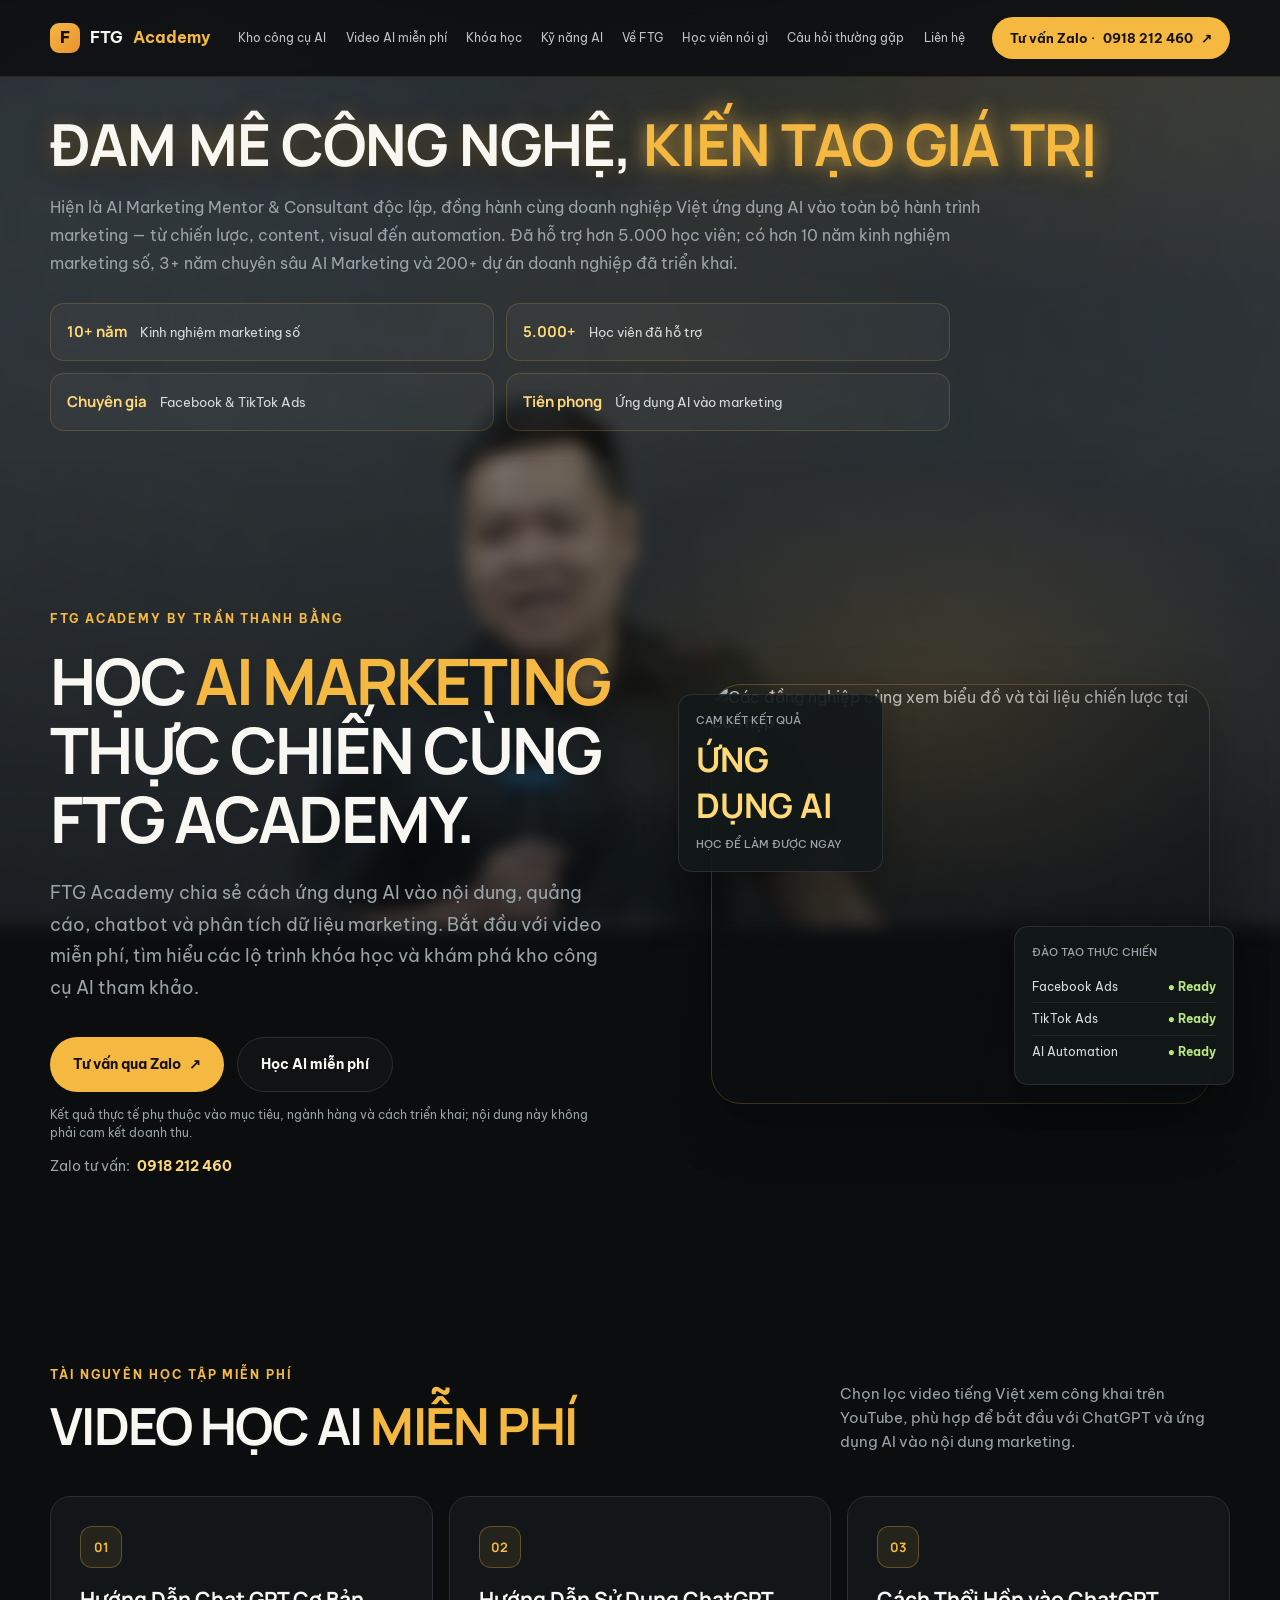
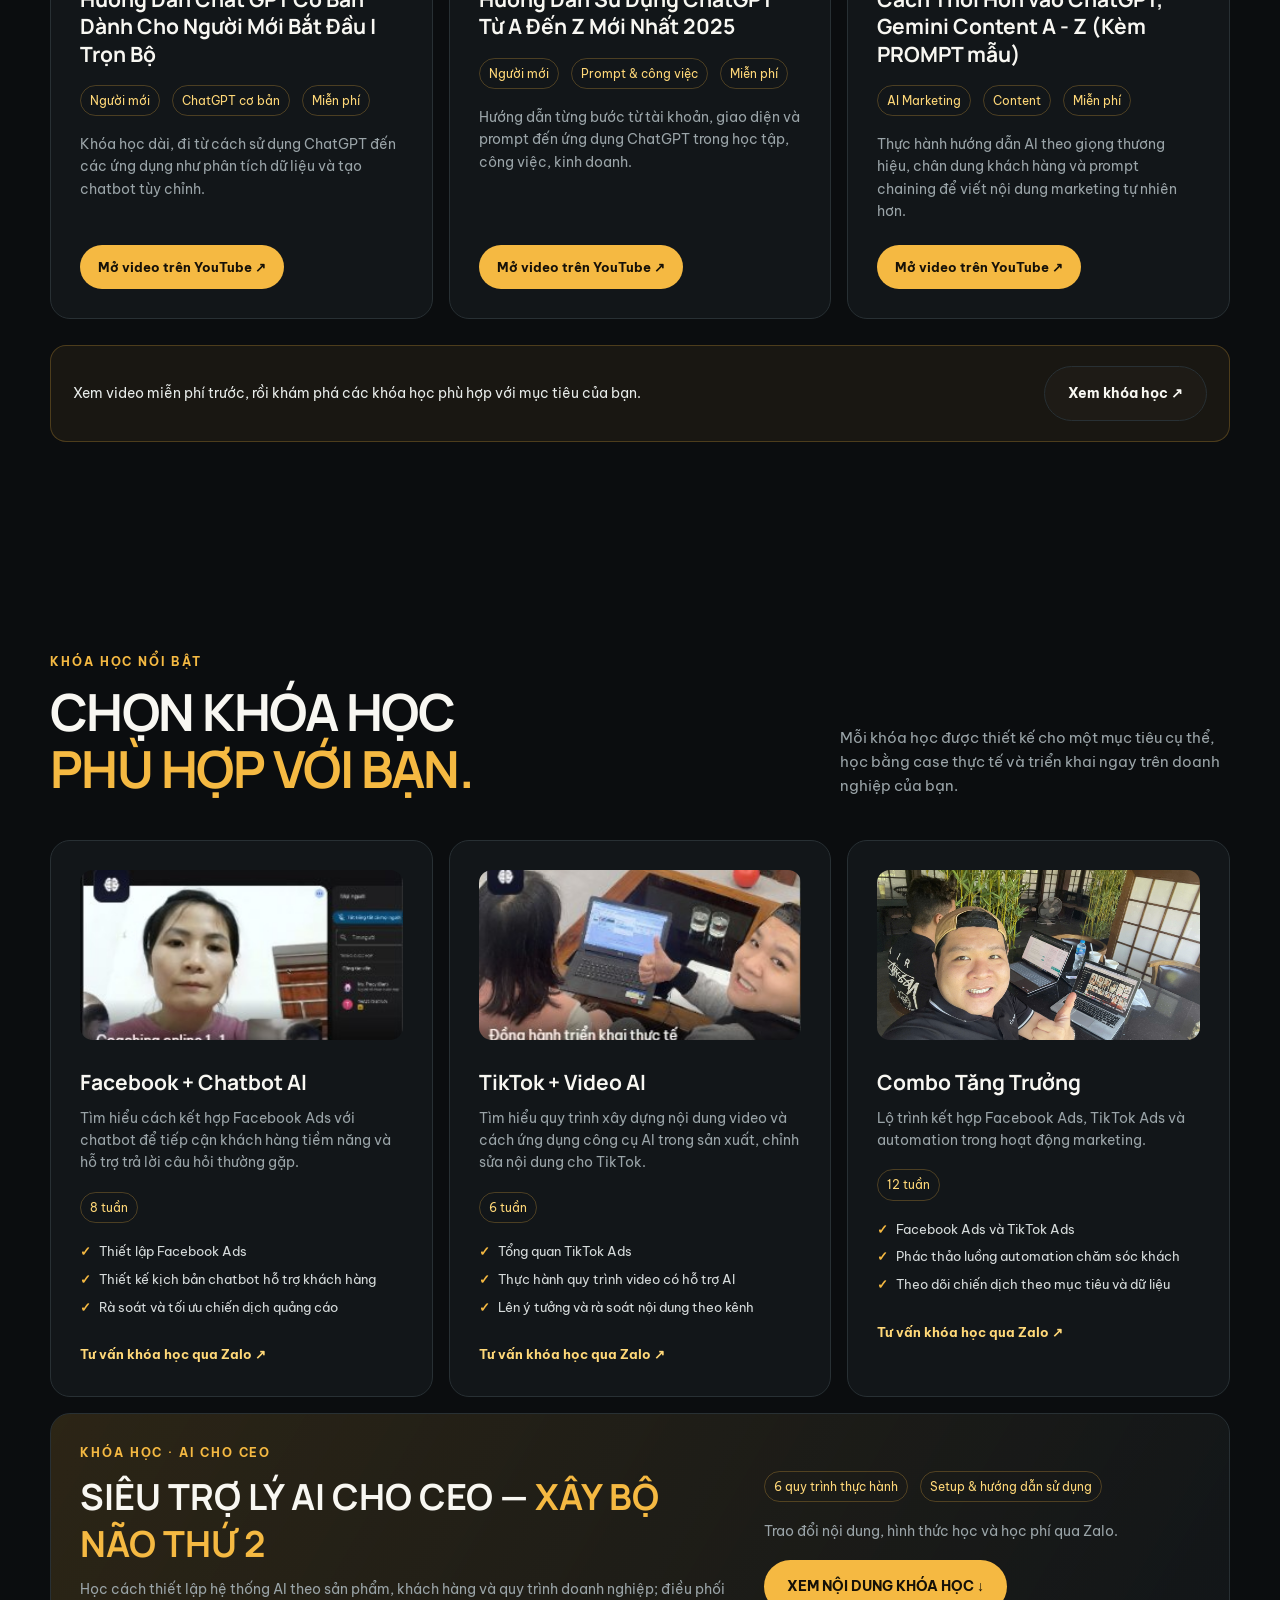
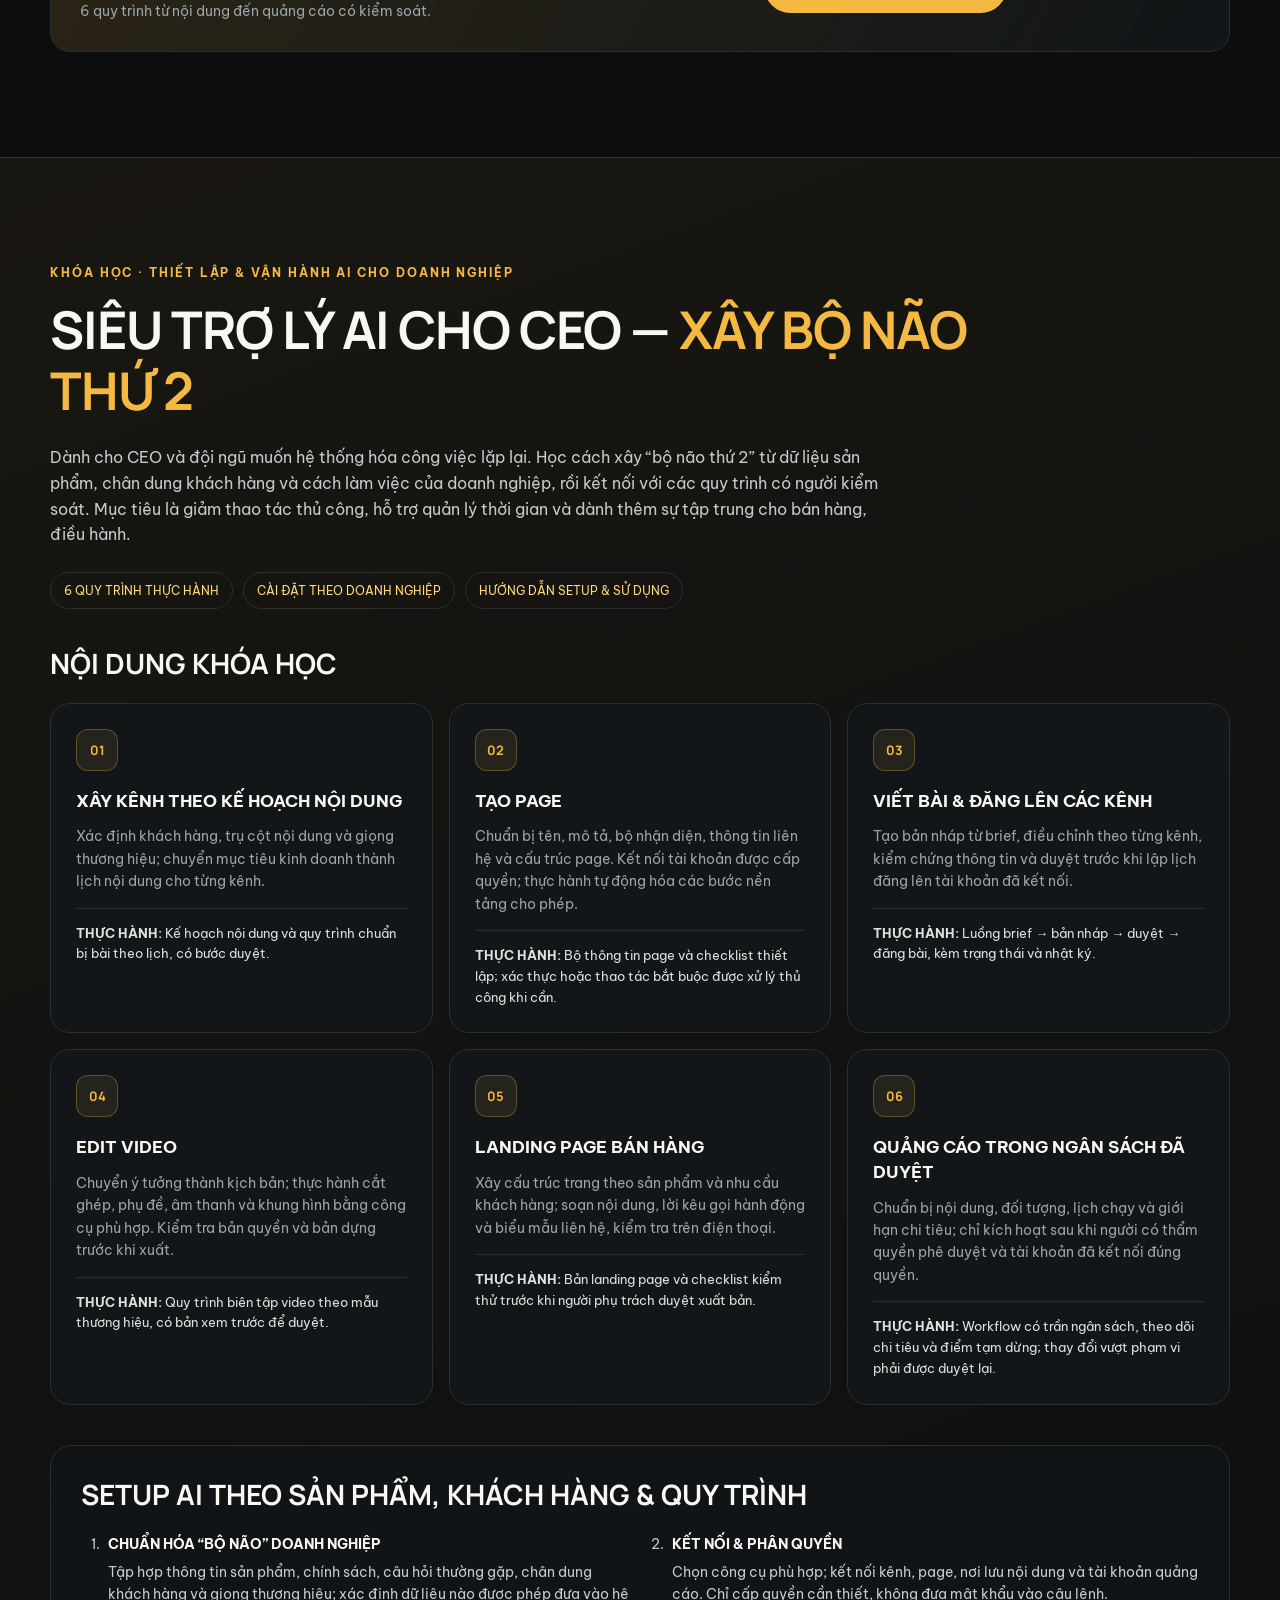
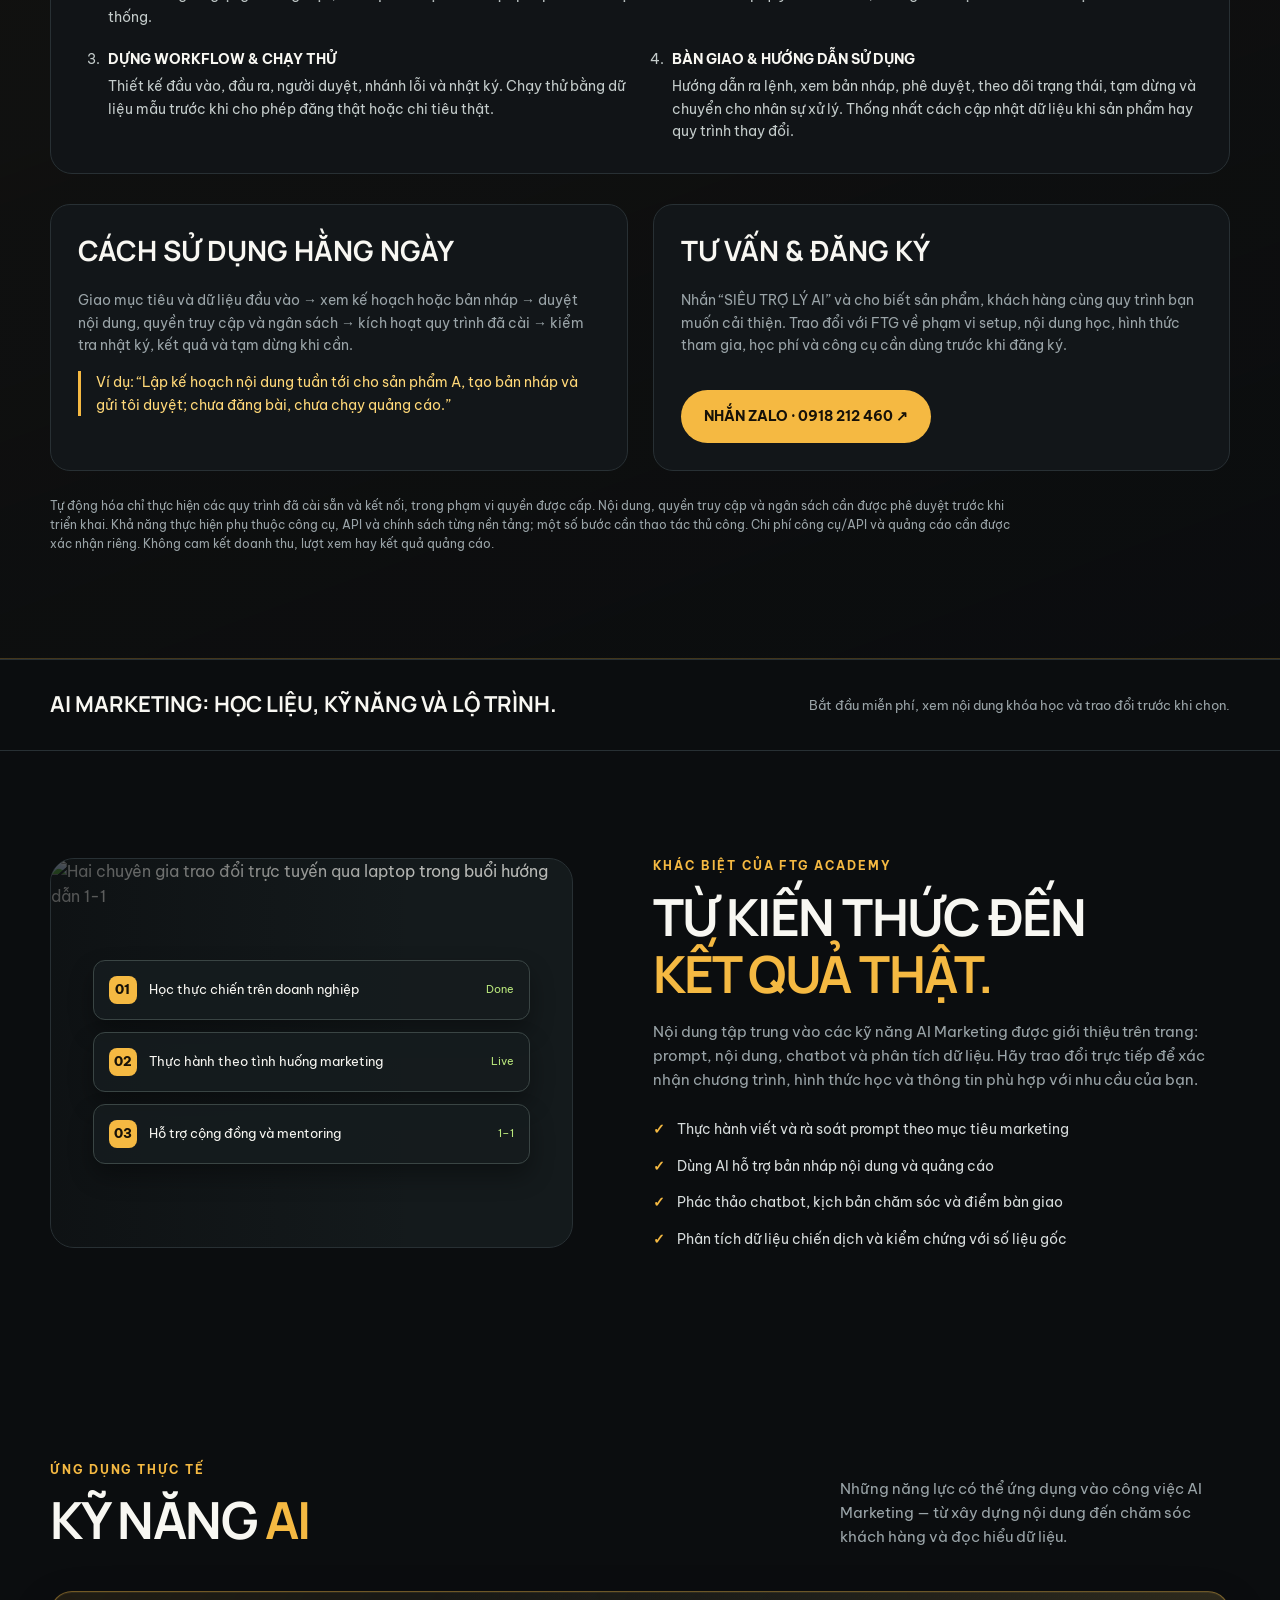
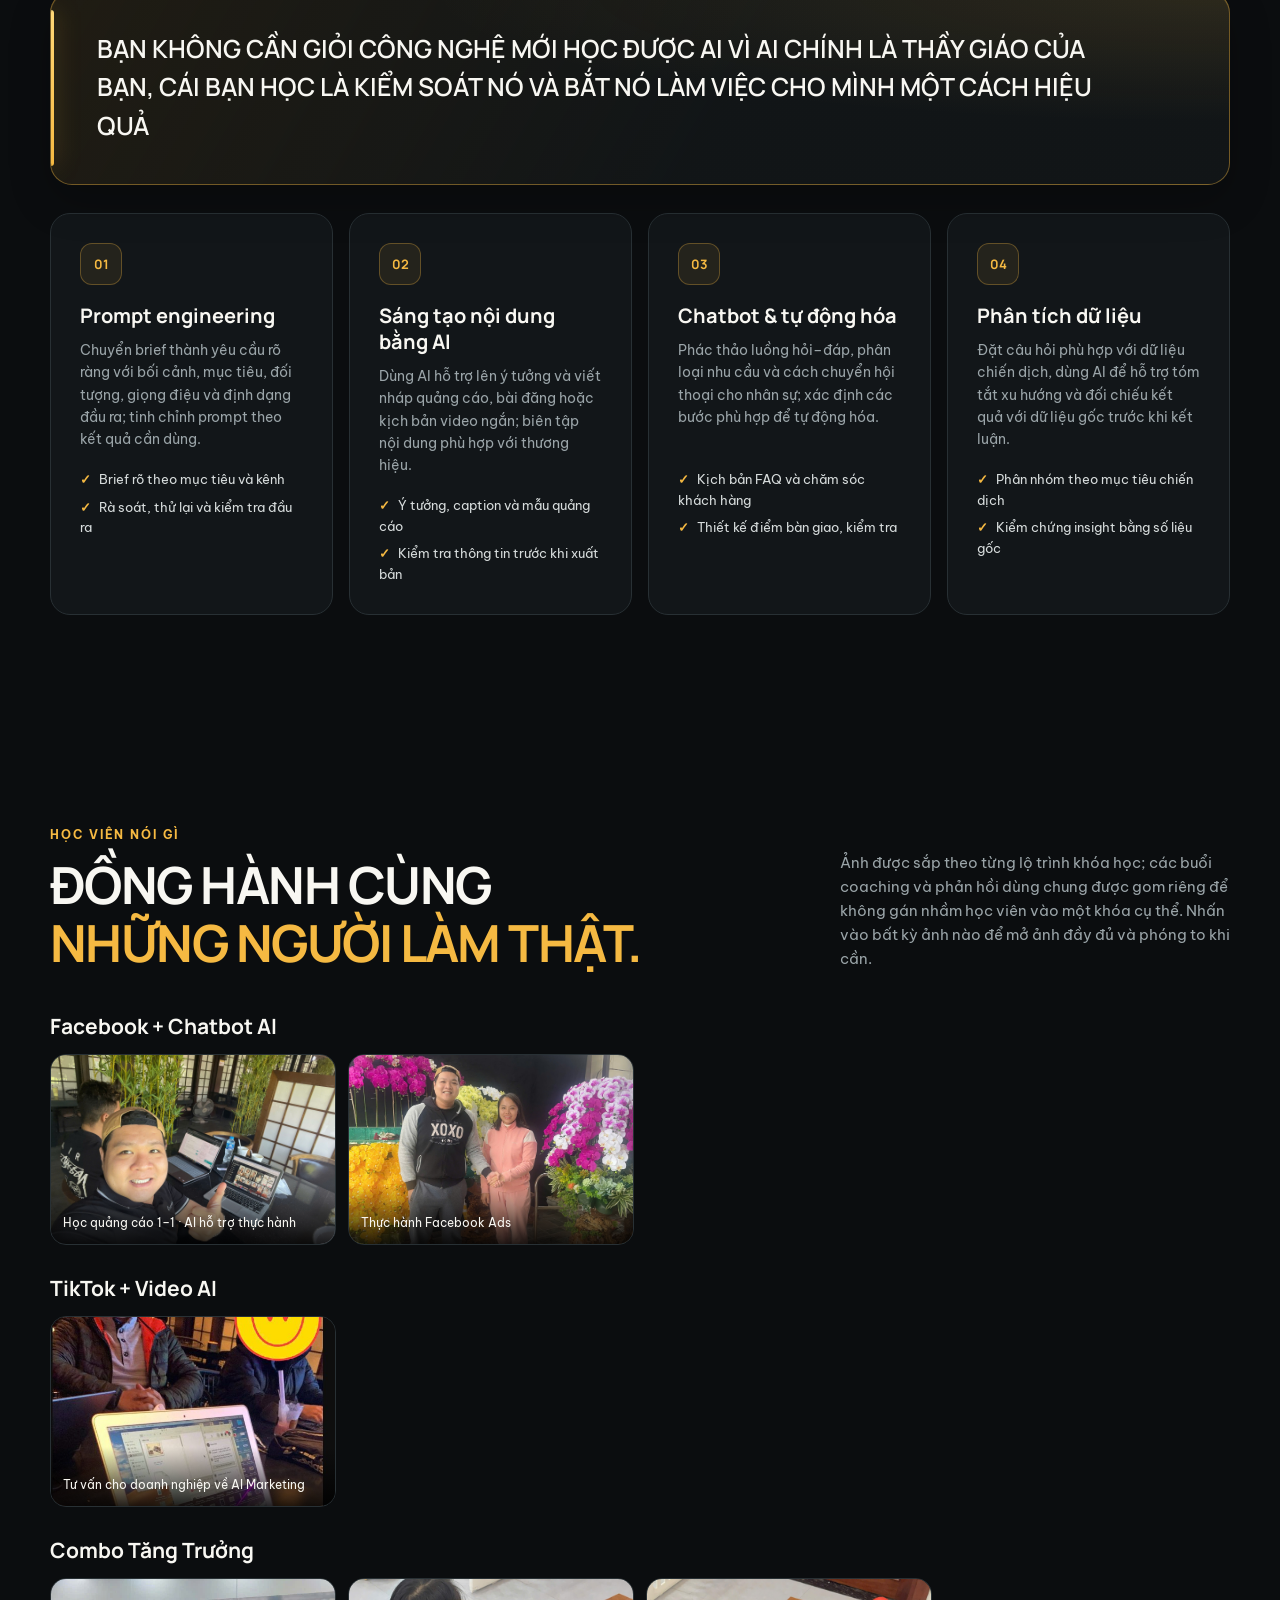
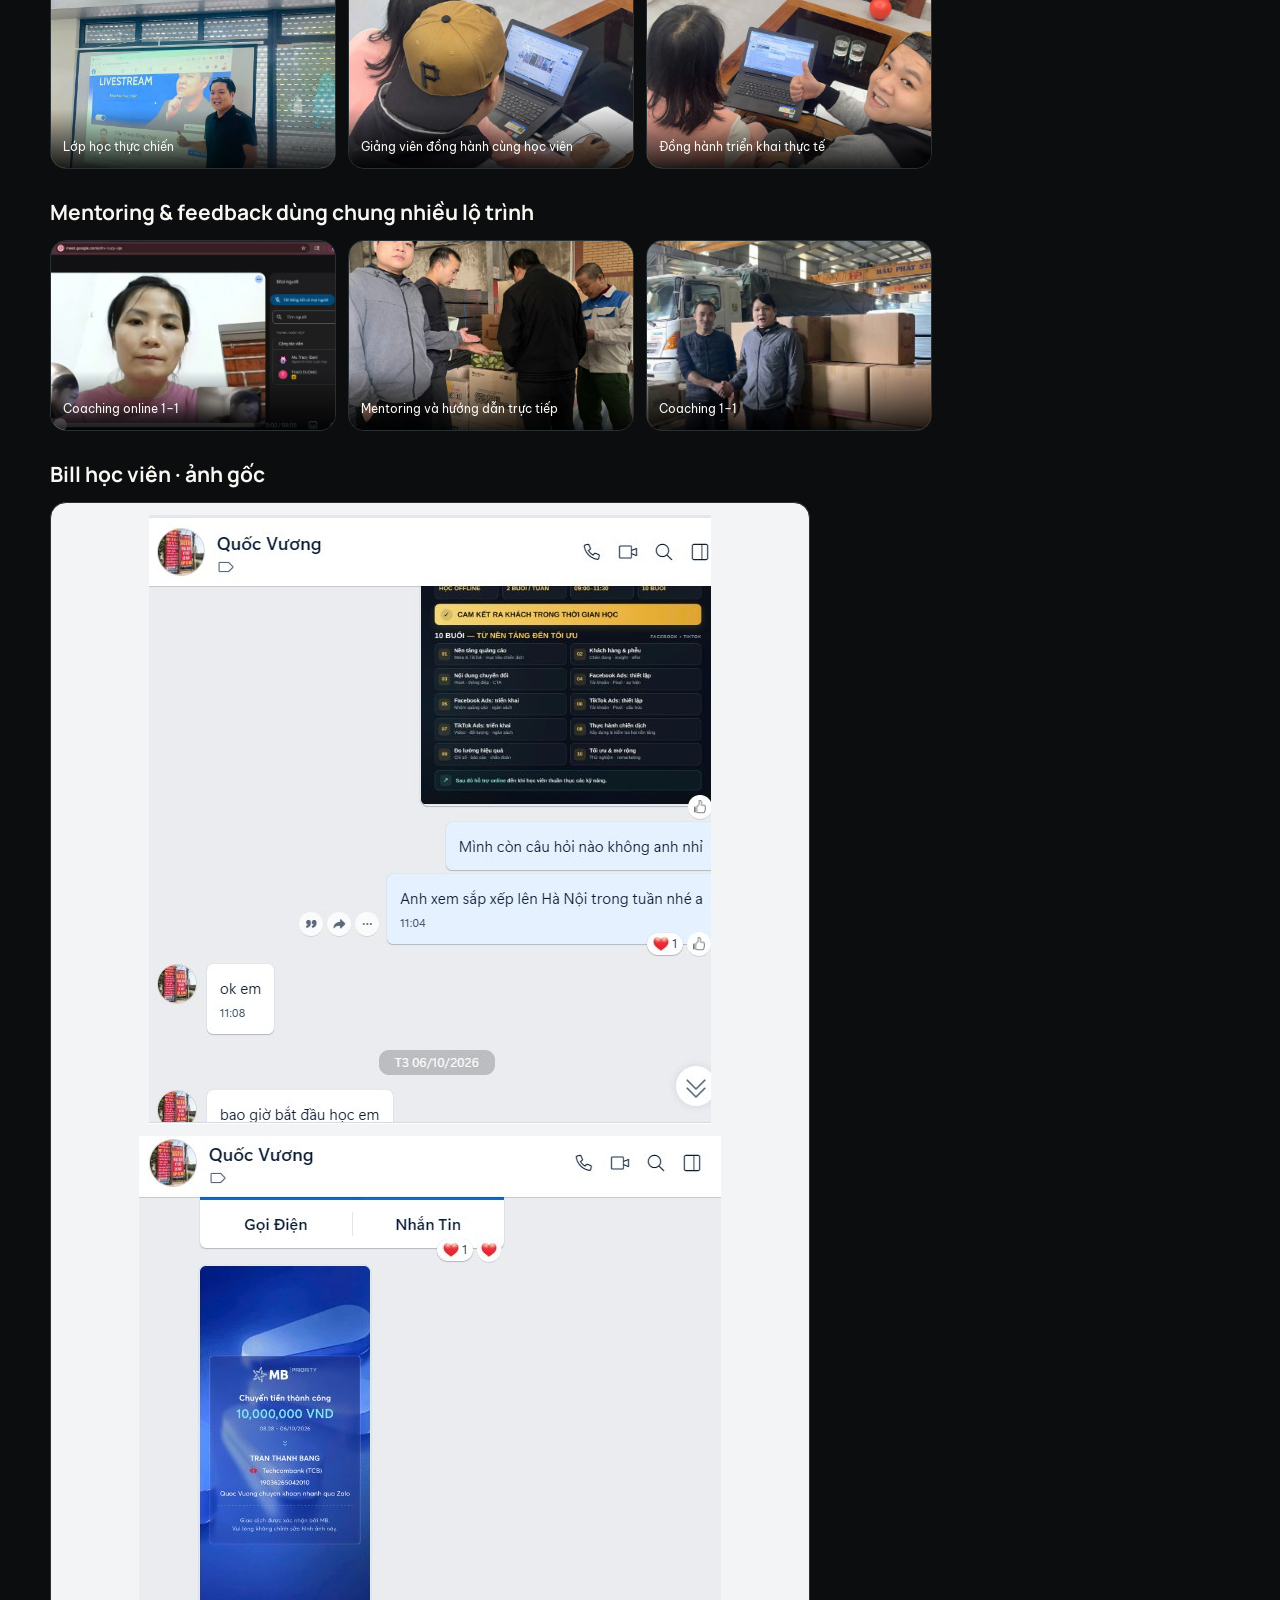
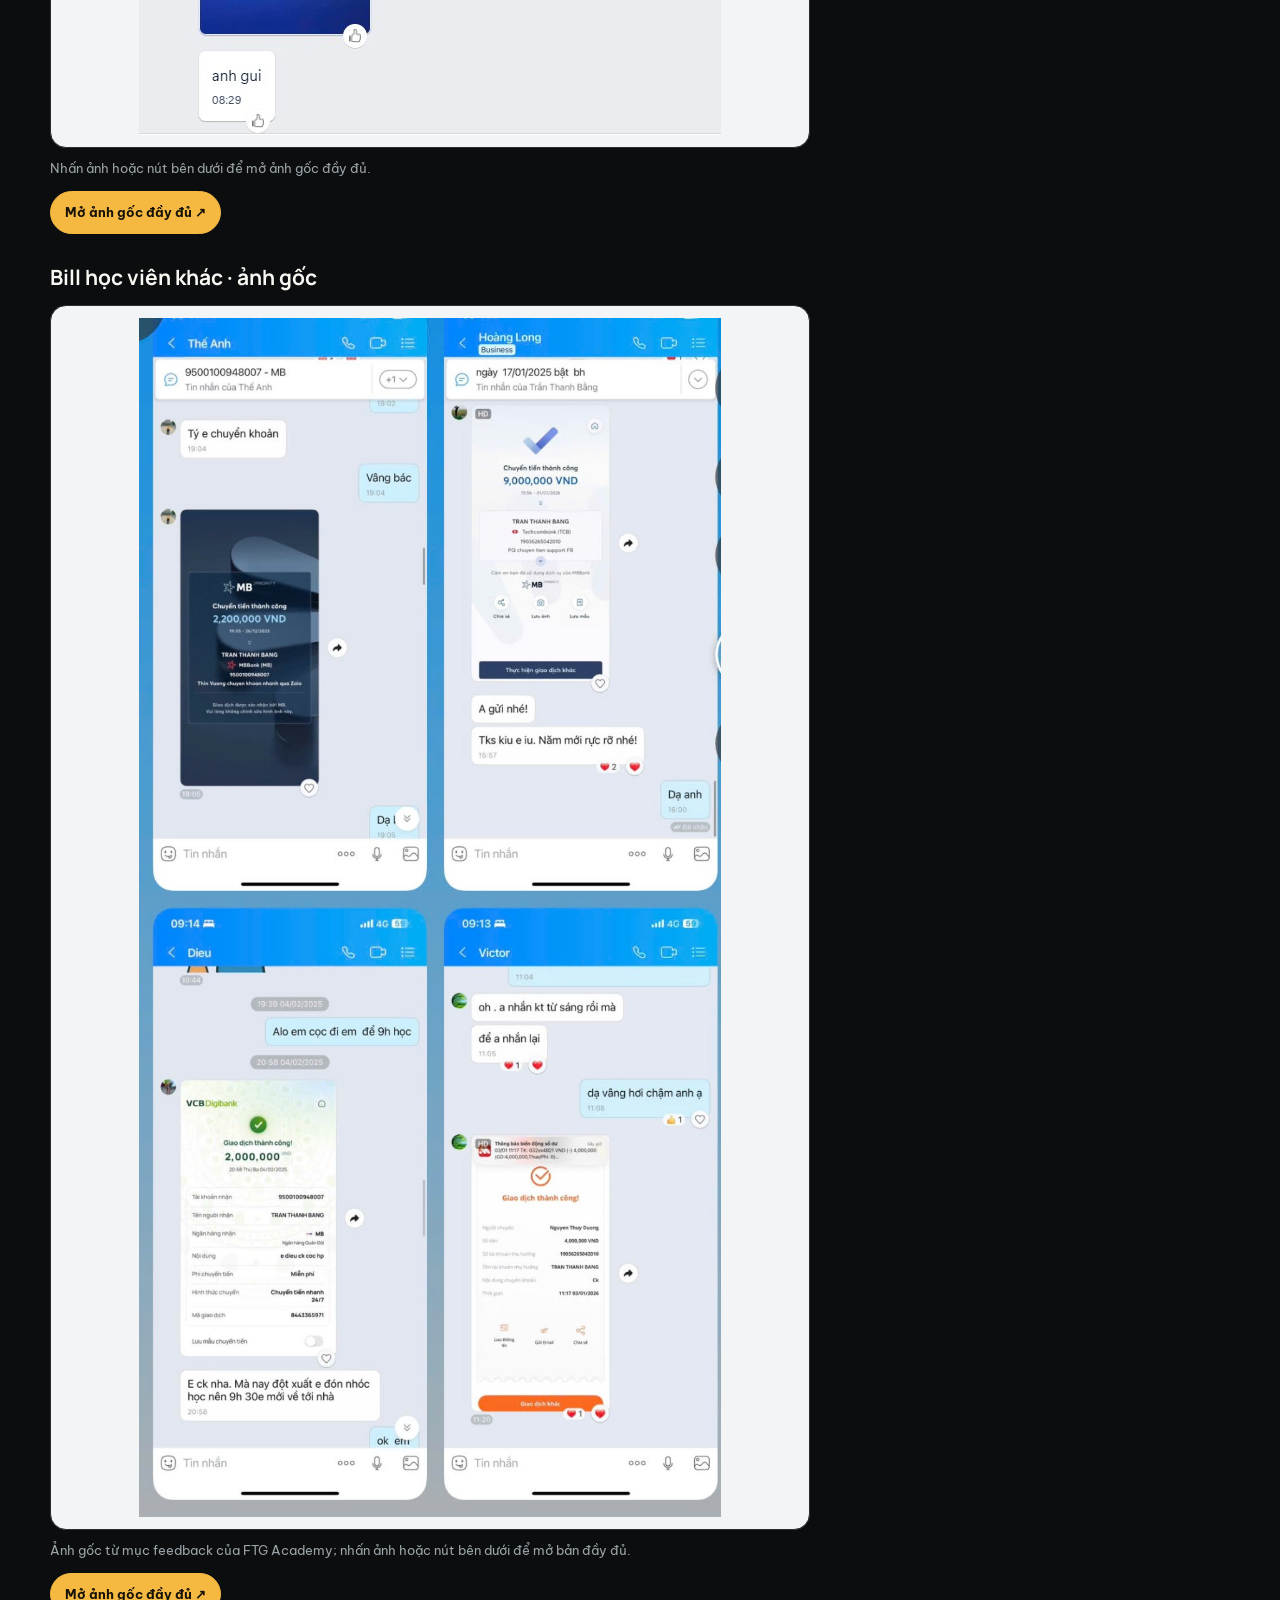
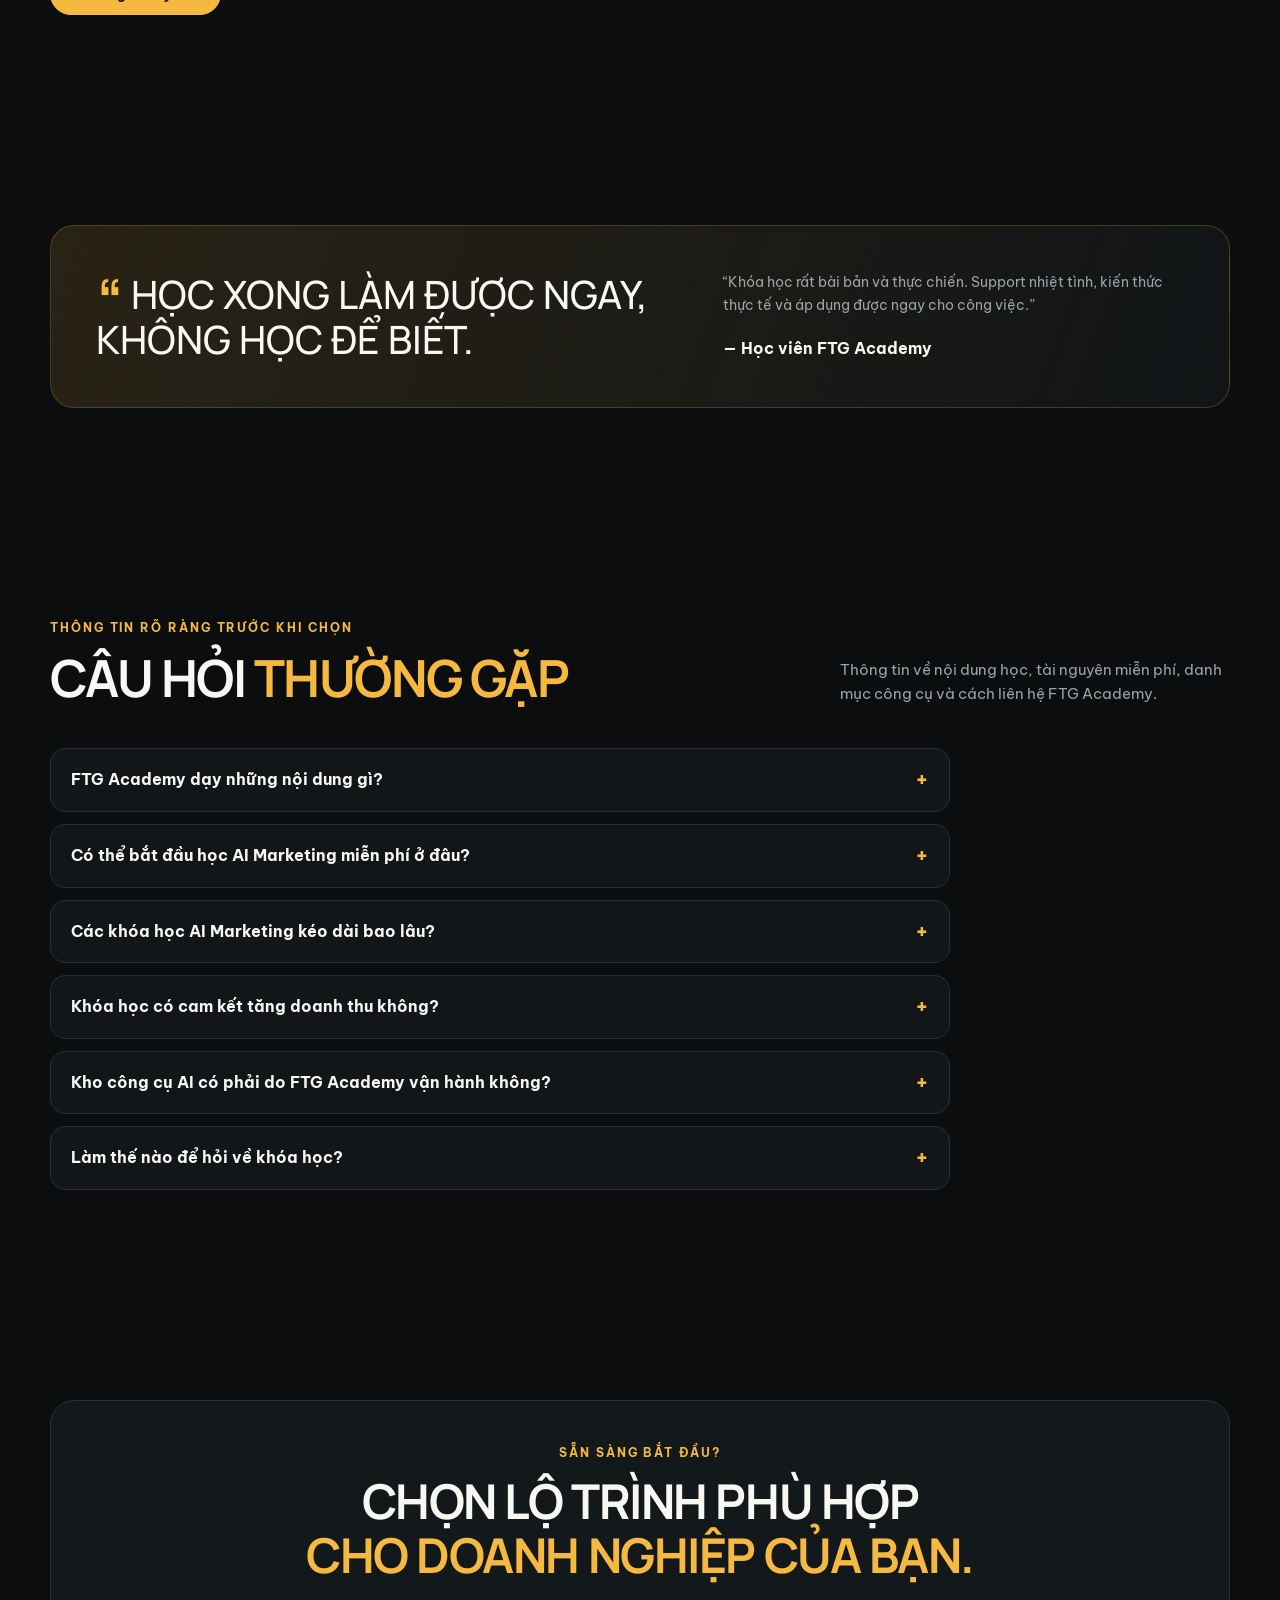
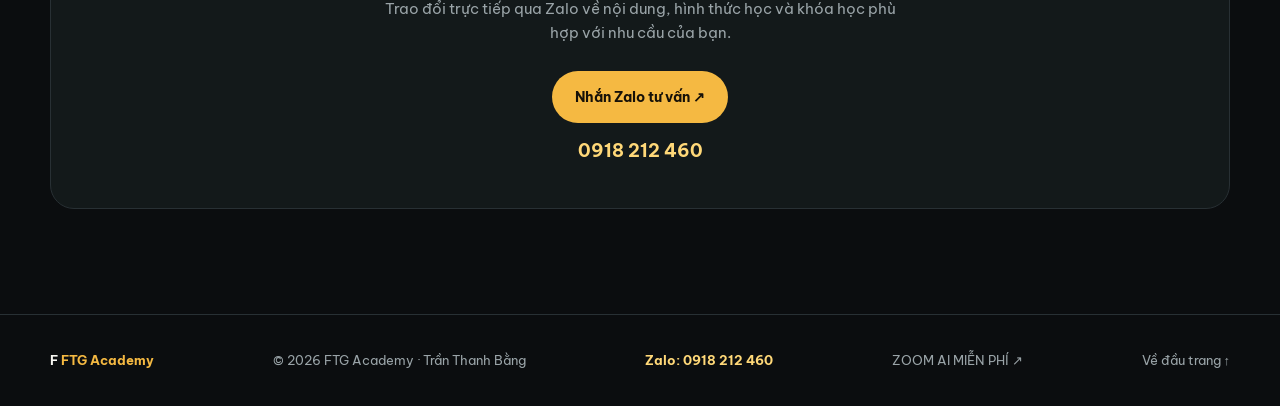
==== commit 087aabbe: "Link to free AI Zoom funnel" ====
--- a/index.html
+++ b/index.html
@@ -368,7 +368,7 @@
     </div></div></section>
     <section id="register"><div class="container"><div class="register"><div class="eyebrow">Sẵn sàng bắt đầu?</div><h2 class="display">Chọn lộ trình phù hợp<br><span class="highlight">cho doanh nghiệp của bạn.</span></h2><p>Trao đổi trực tiếp qua Zalo về nội dung, hình thức học và khóa học phù hợp với nhu cầu của bạn.</p><div class="register-actions"><a class="button primary" href="https://zalo.me/0918212460" target="_blank" rel="noopener noreferrer">Nhắn Zalo tư vấn ↗</a></div><p class="register-phone"><a href="https://zalo.me/0918212460" target="_blank" rel="noopener noreferrer" aria-label="Mở Zalo tư vấn với số 0918 212 460">0918 212 460</a></p></div></div></section>
   </main>
-  <footer><div class="container footer-inner"><div class="footer-brand">F <span>FTG Academy</span></div><div>© 2026 FTG Academy · Trần Thanh Bằng</div><div class="footer-contact"><a href="https://zalo.me/0918212460" target="_blank" rel="noopener noreferrer">Zalo: <strong>0918 212 460</strong></a></div><div><a href="#top">Về đầu trang ↑</a></div></div></footer>
+  <footer><div class="container footer-inner"><div class="footer-brand">F <span>FTG Academy</span></div><div>© 2026 FTG Academy · Trần Thanh Bằng</div><div class="footer-contact"><a href="https://zalo.me/0918212460" target="_blank" rel="noopener noreferrer">Zalo: <strong>0918 212 460</strong></a></div><div><a href="https://ftgagency.github.io/ftg-tech/bat-dau/">ZOOM AI MIỄN PHÍ ↗</a></div><div><a href="#top">Về đầu trang ↑</a></div></div></footer>
   <script>
     const menu=document.querySelector('.menu-btn'), links=document.querySelector('.nav-links'); menu.addEventListener('click',()=>{const open=links.classList.toggle('open');menu.setAttribute('aria-expanded',String(open))}); document.querySelectorAll('.nav-links a').forEach(a=>a.addEventListener('click',()=>{links.classList.remove('open');menu.setAttribute('aria-expanded','false')}));
   </script>
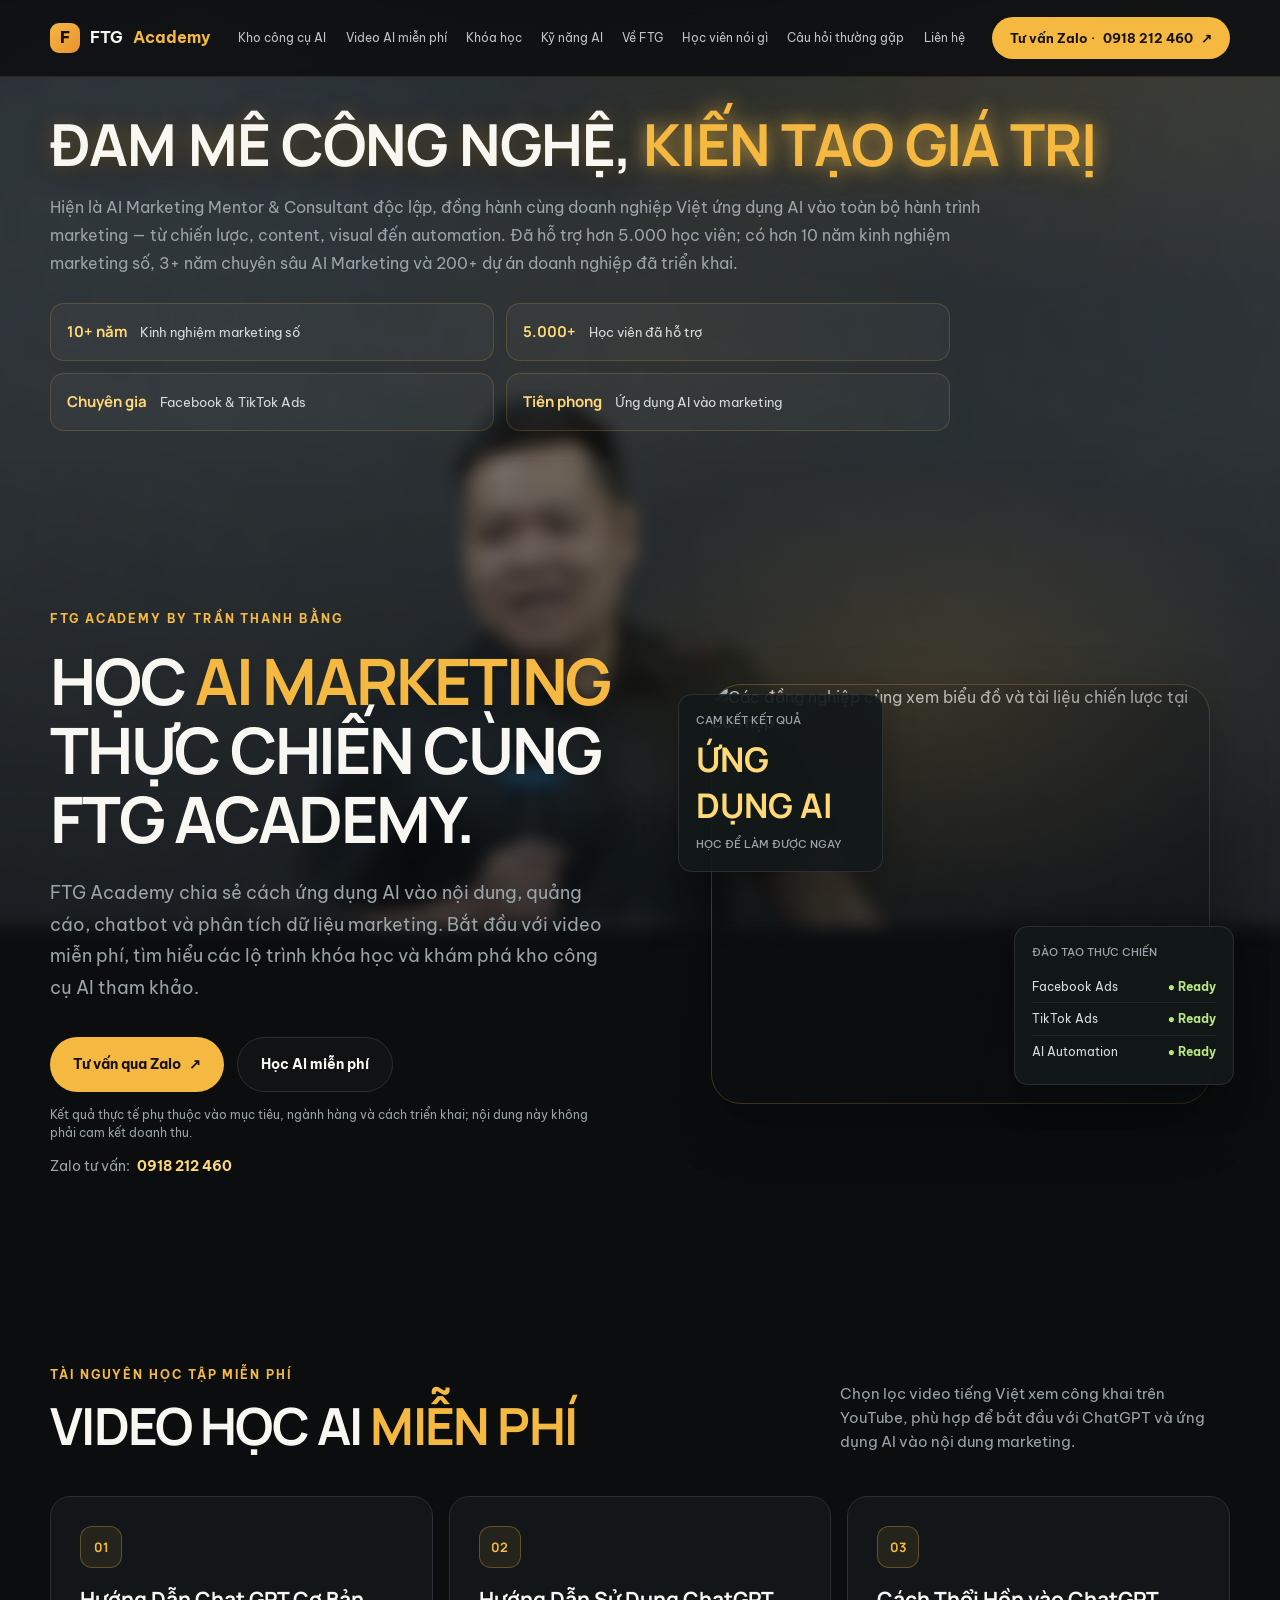
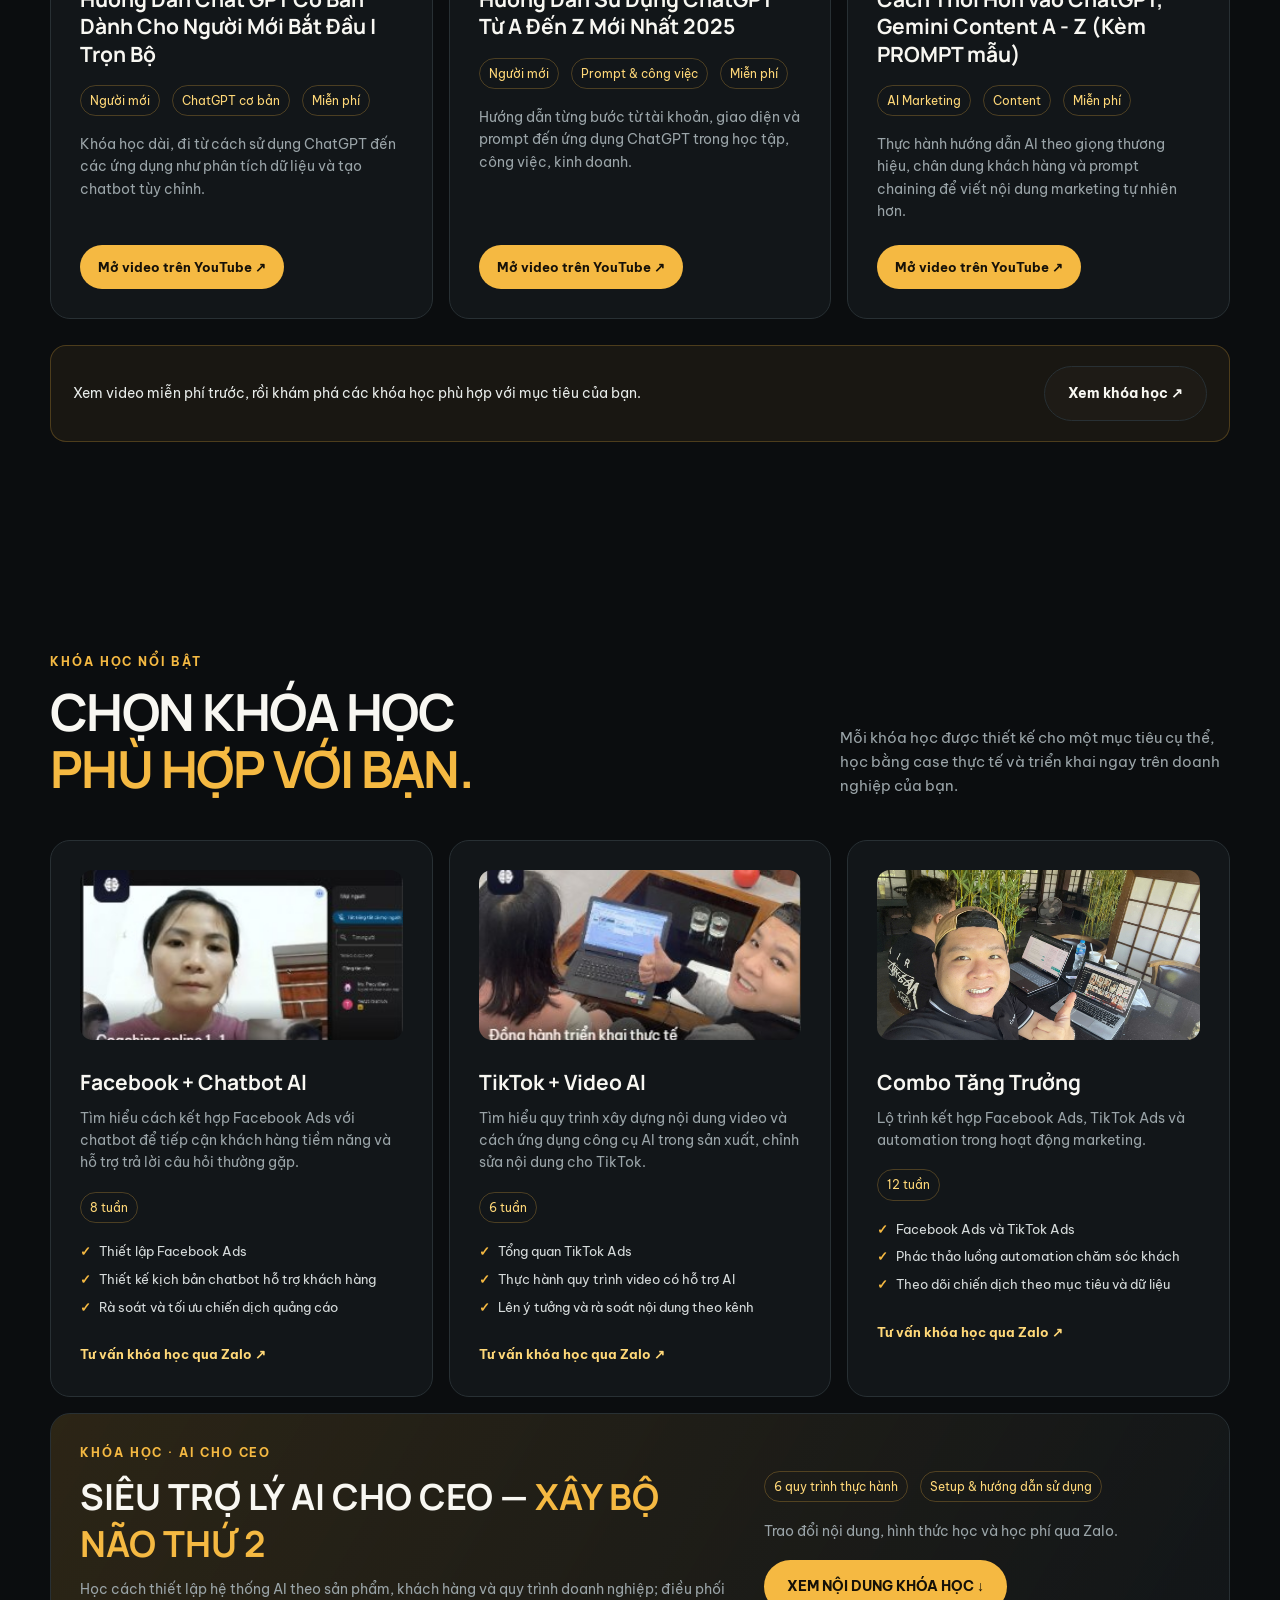
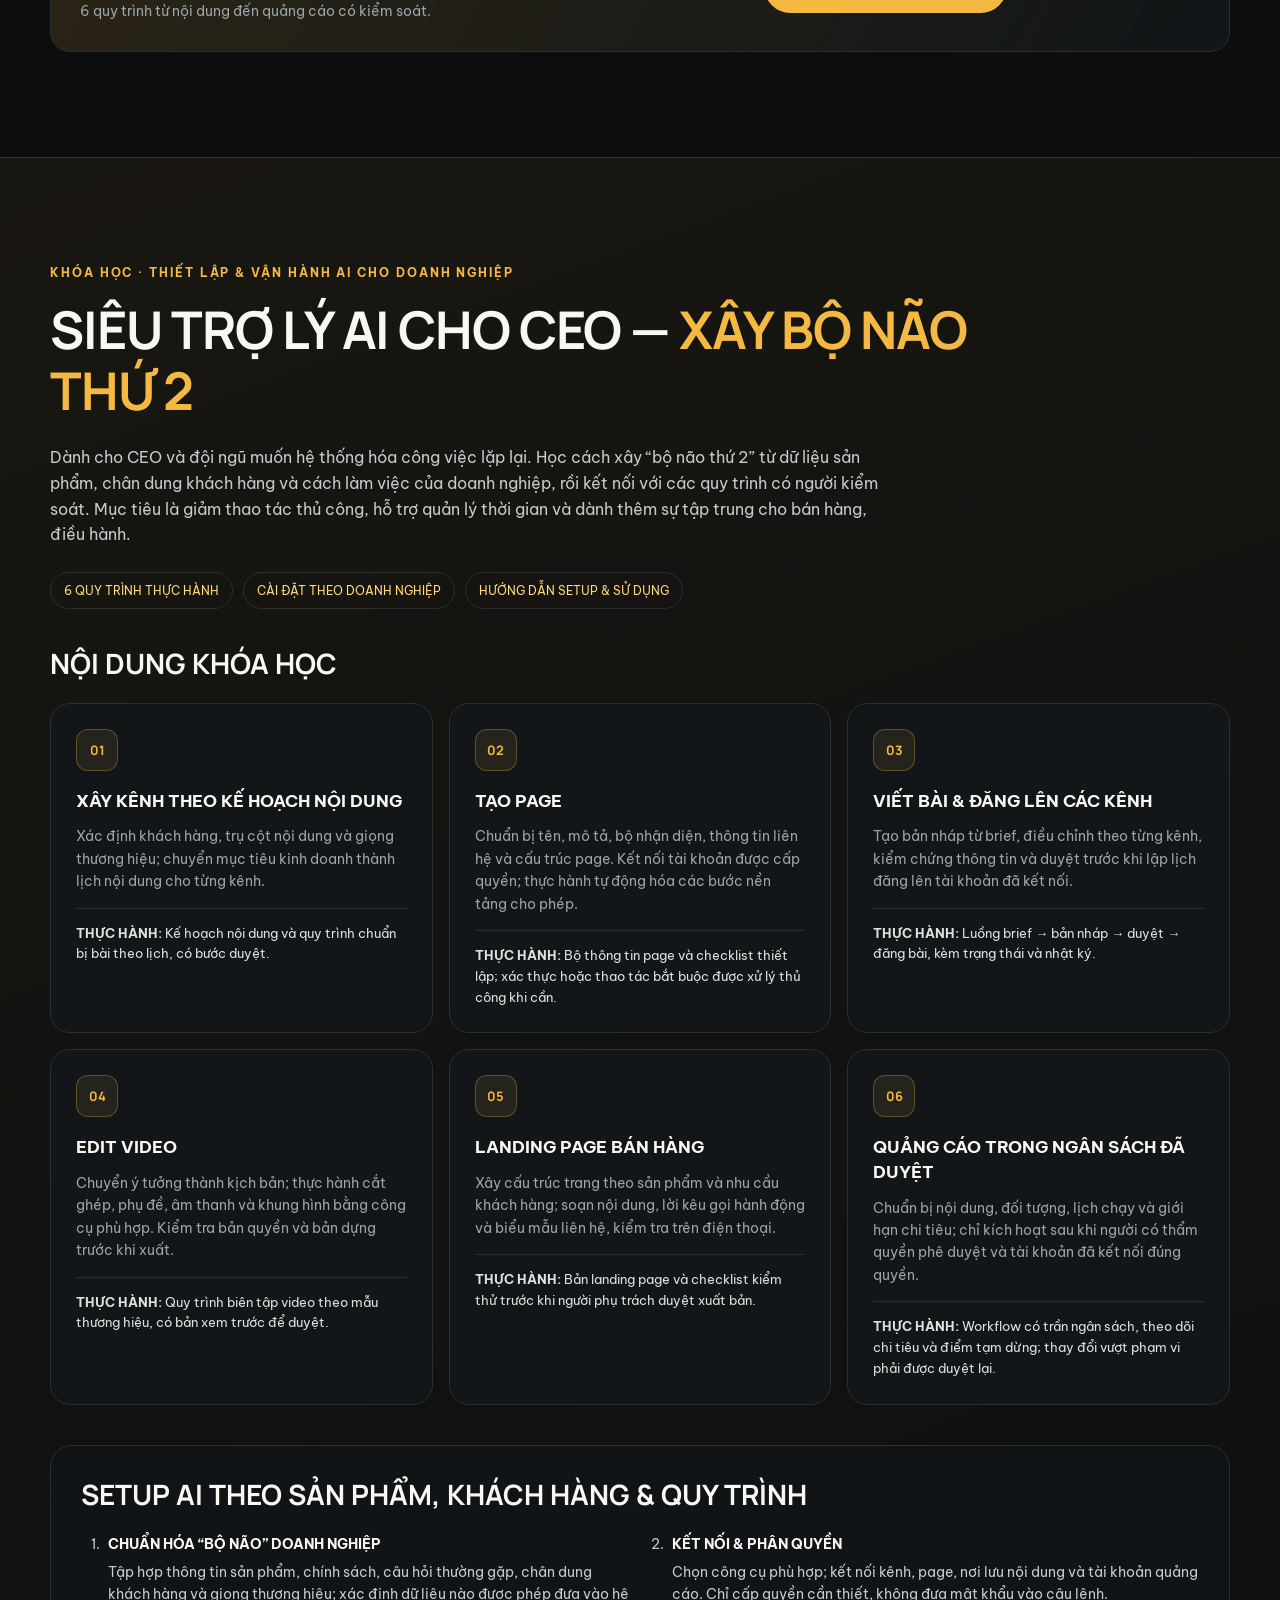
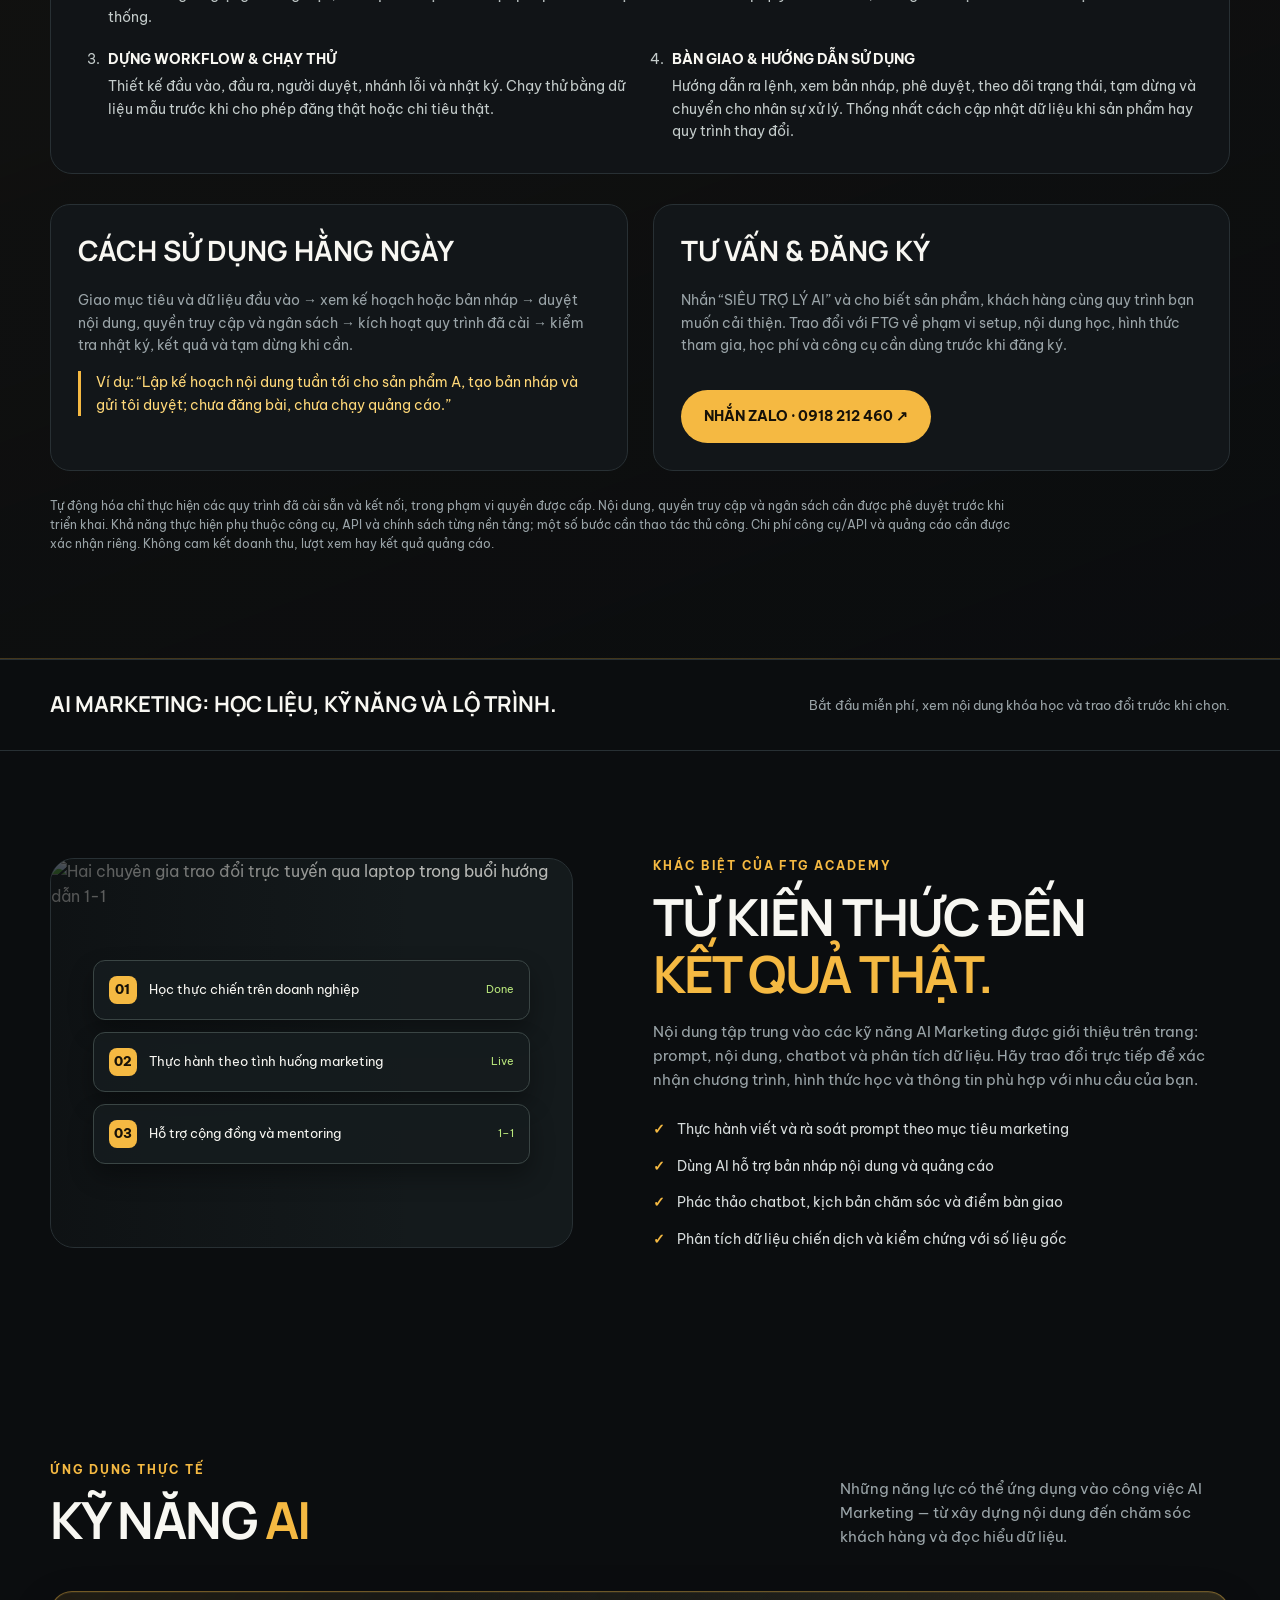
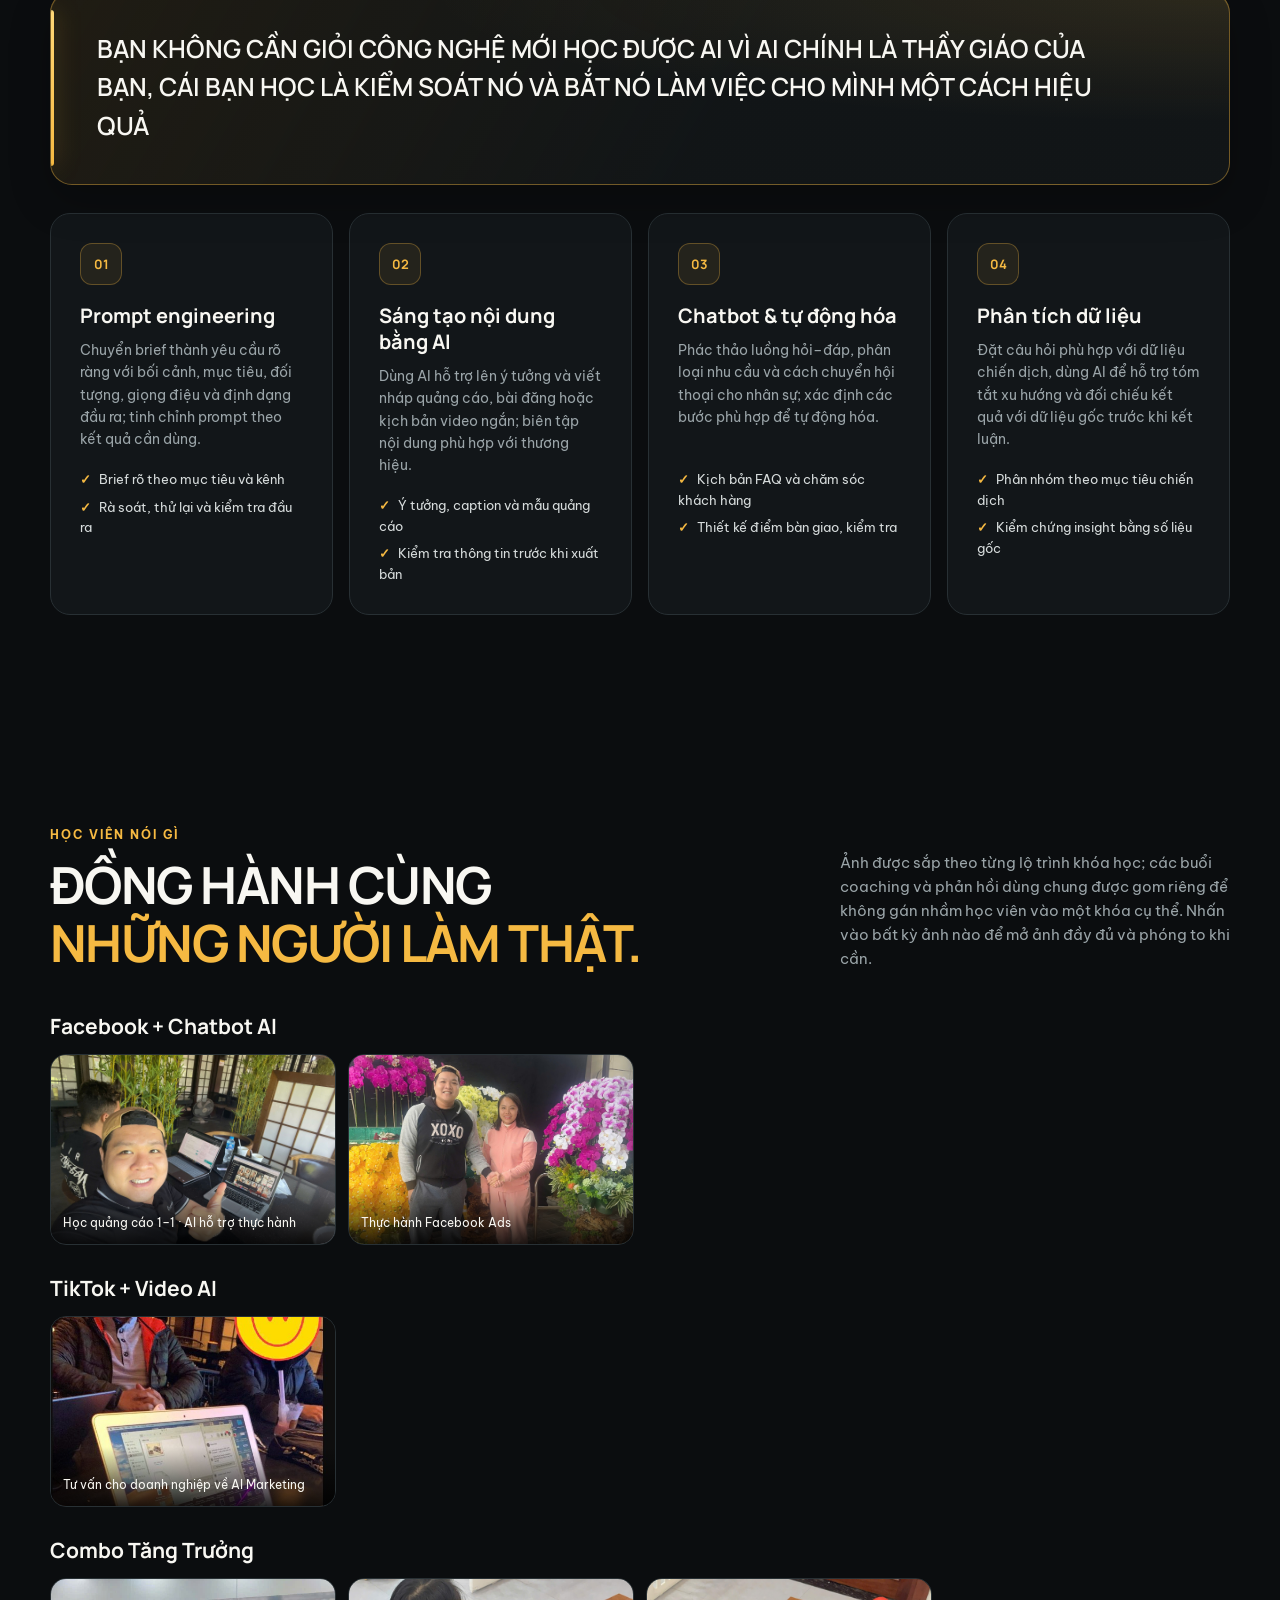
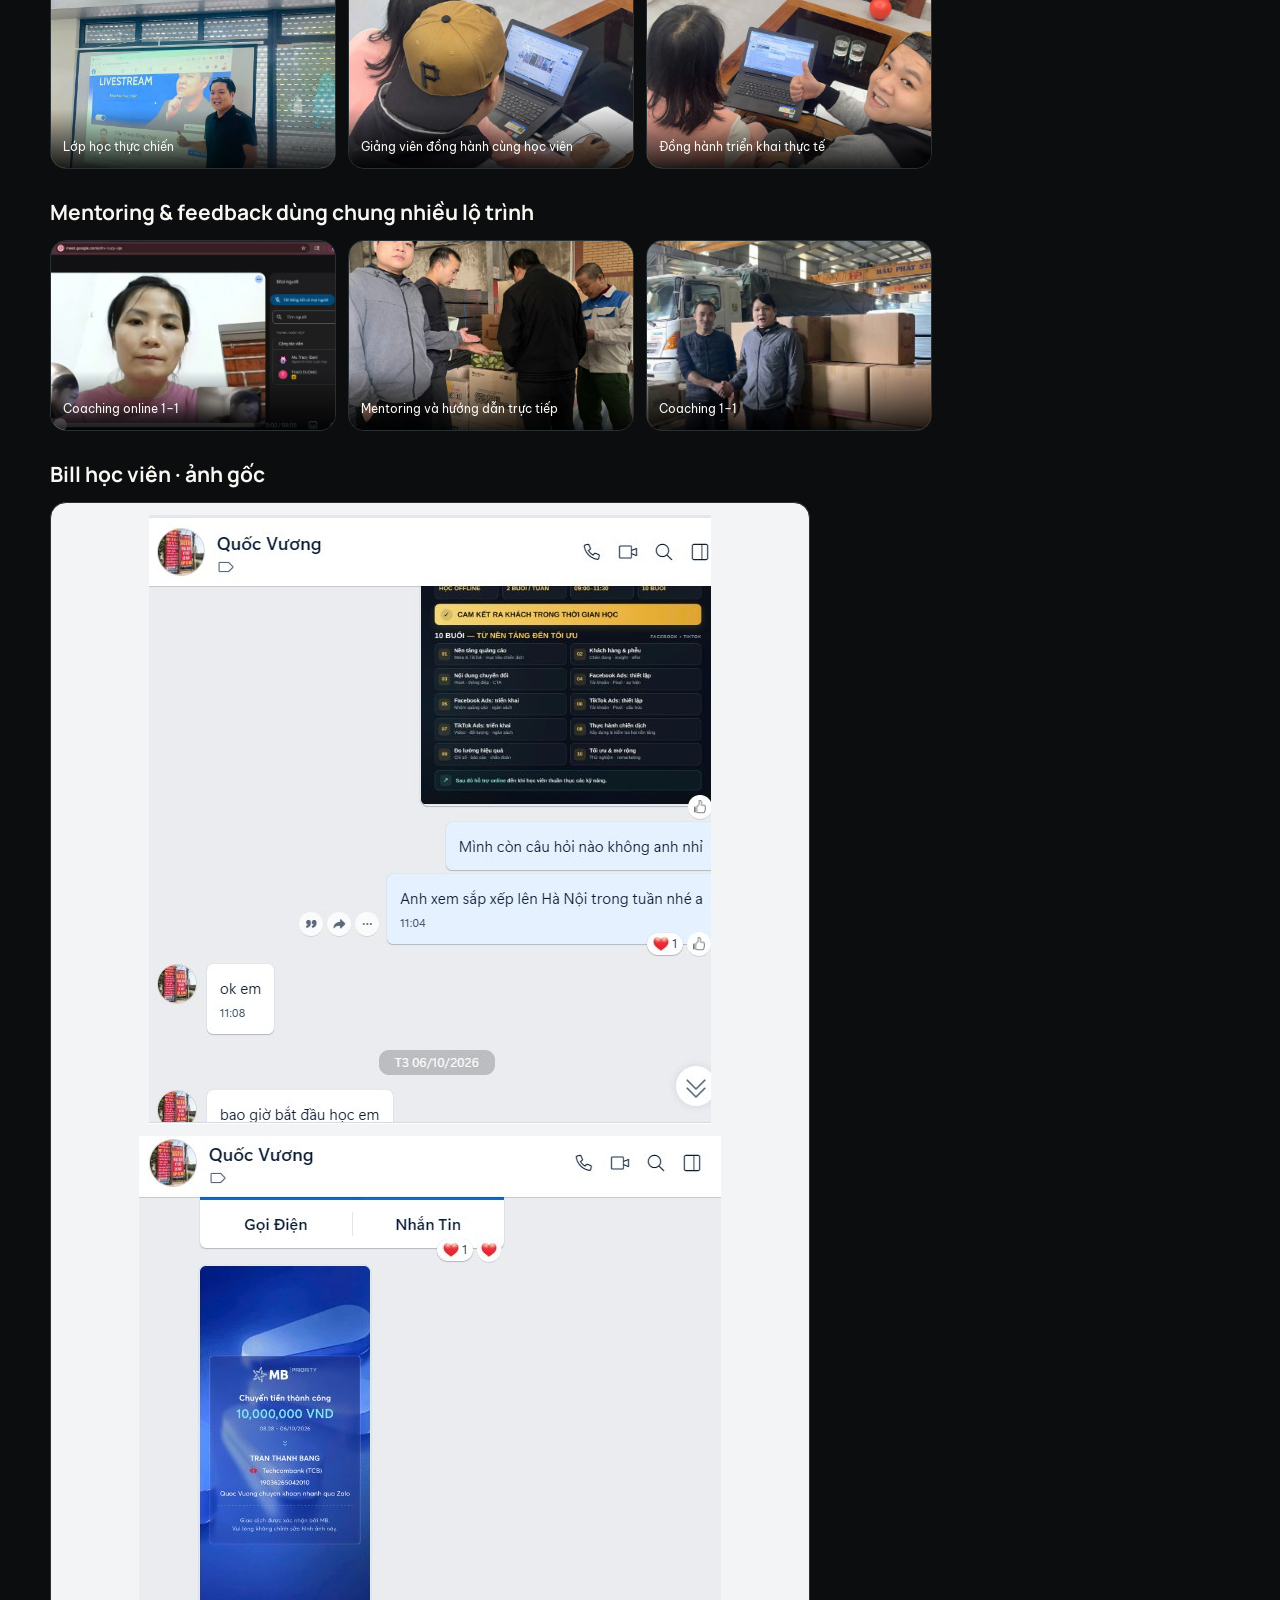
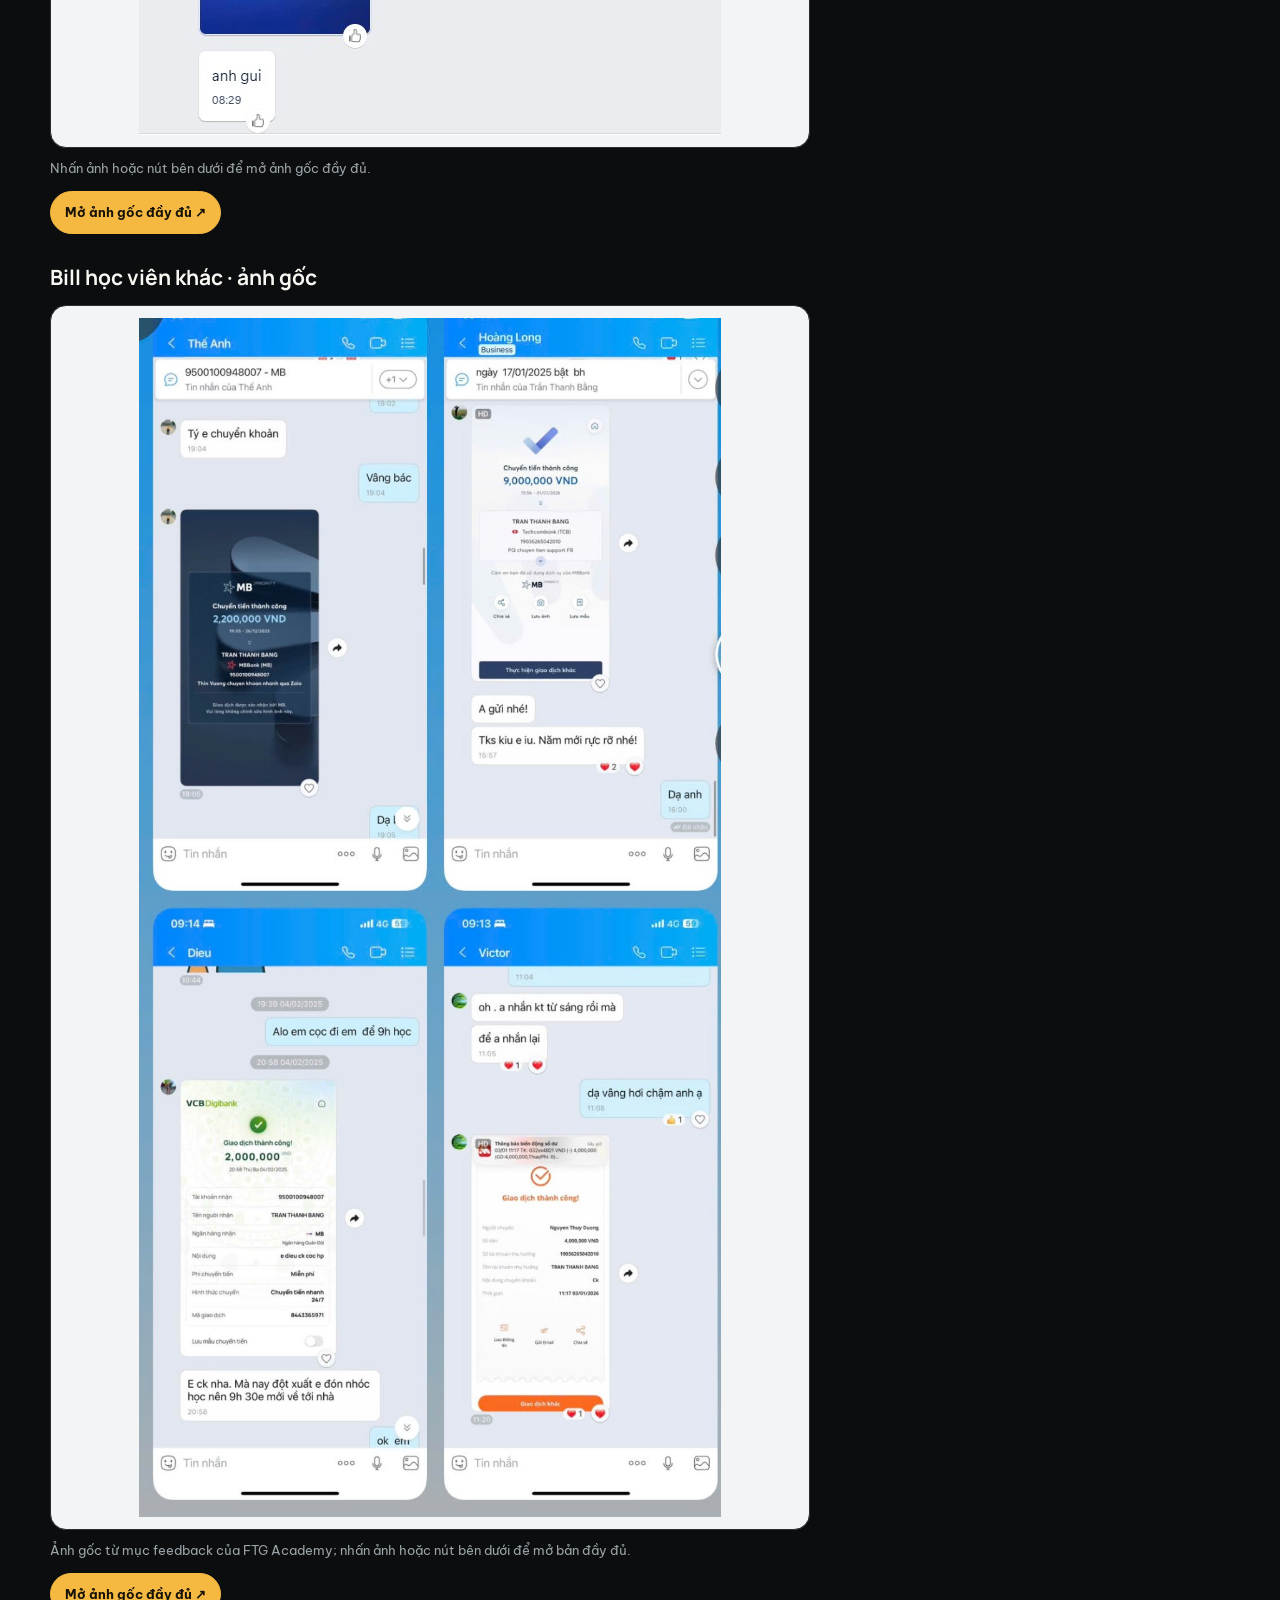
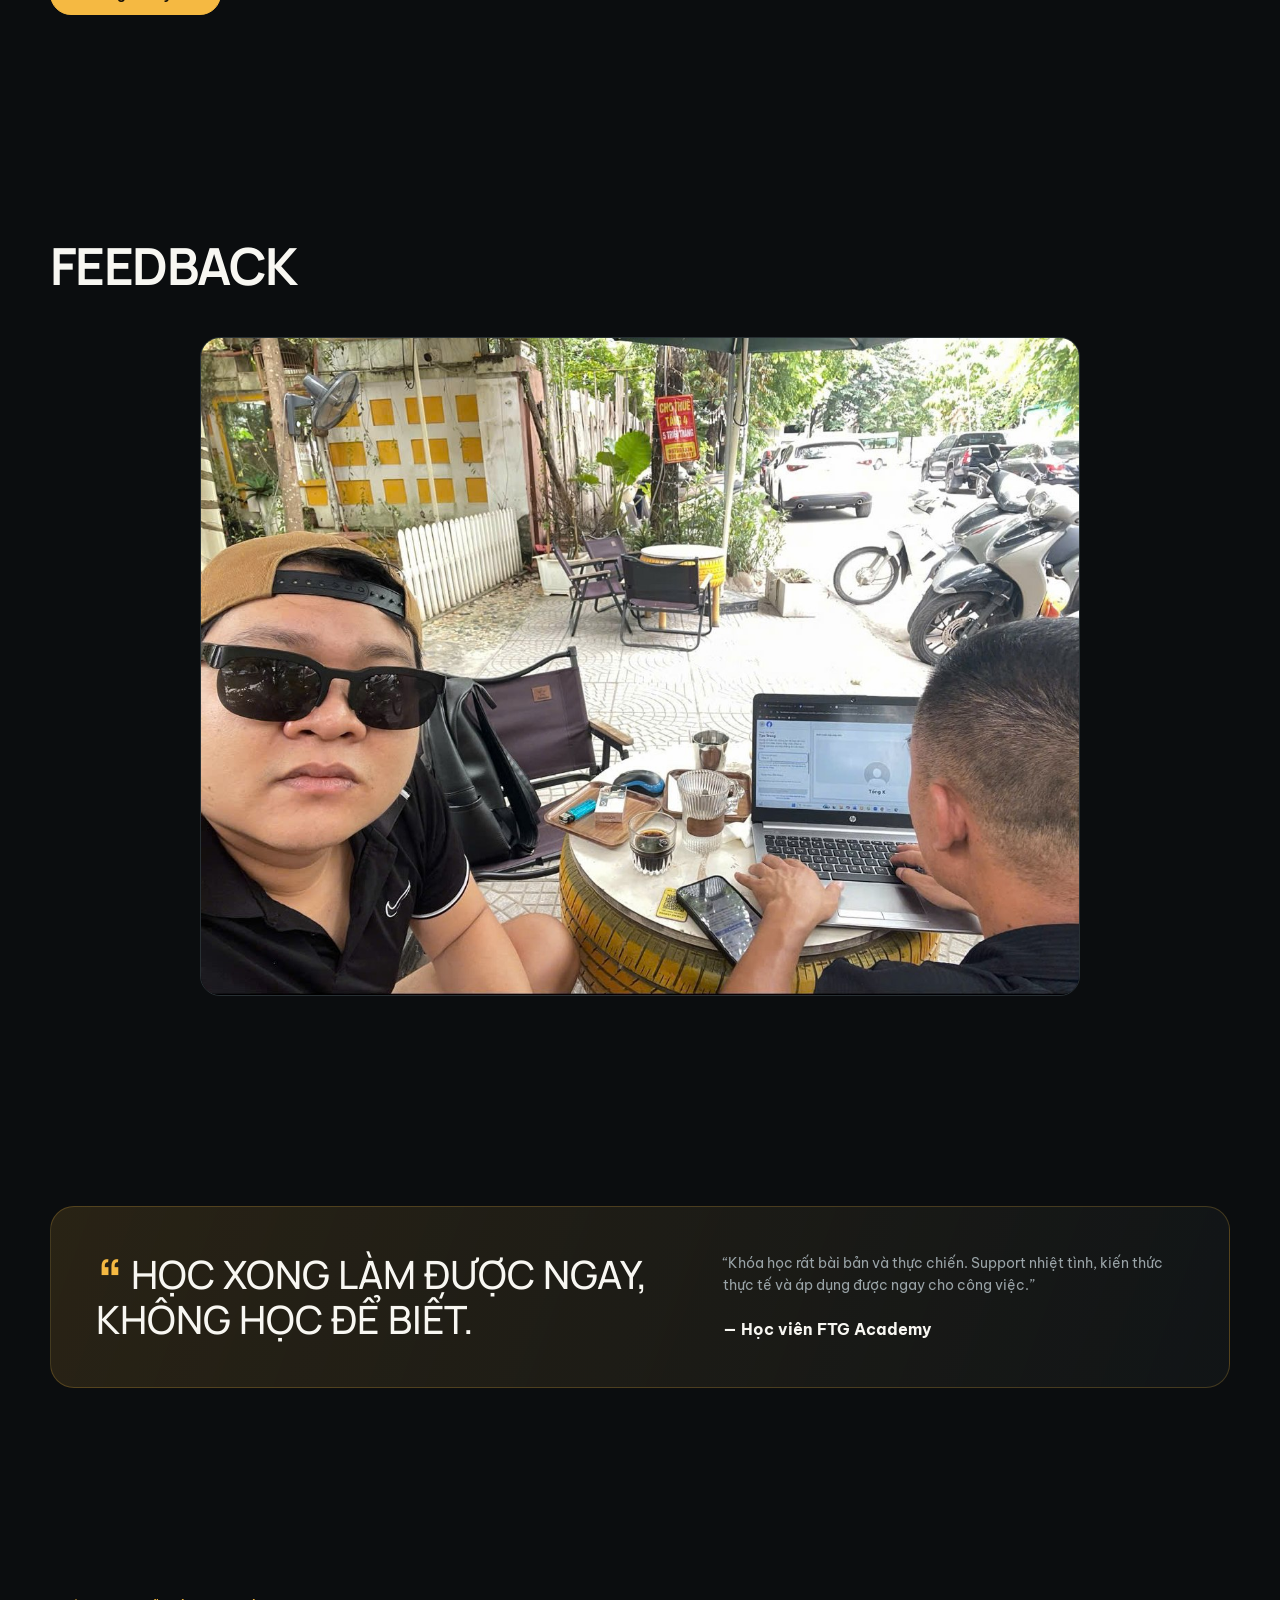
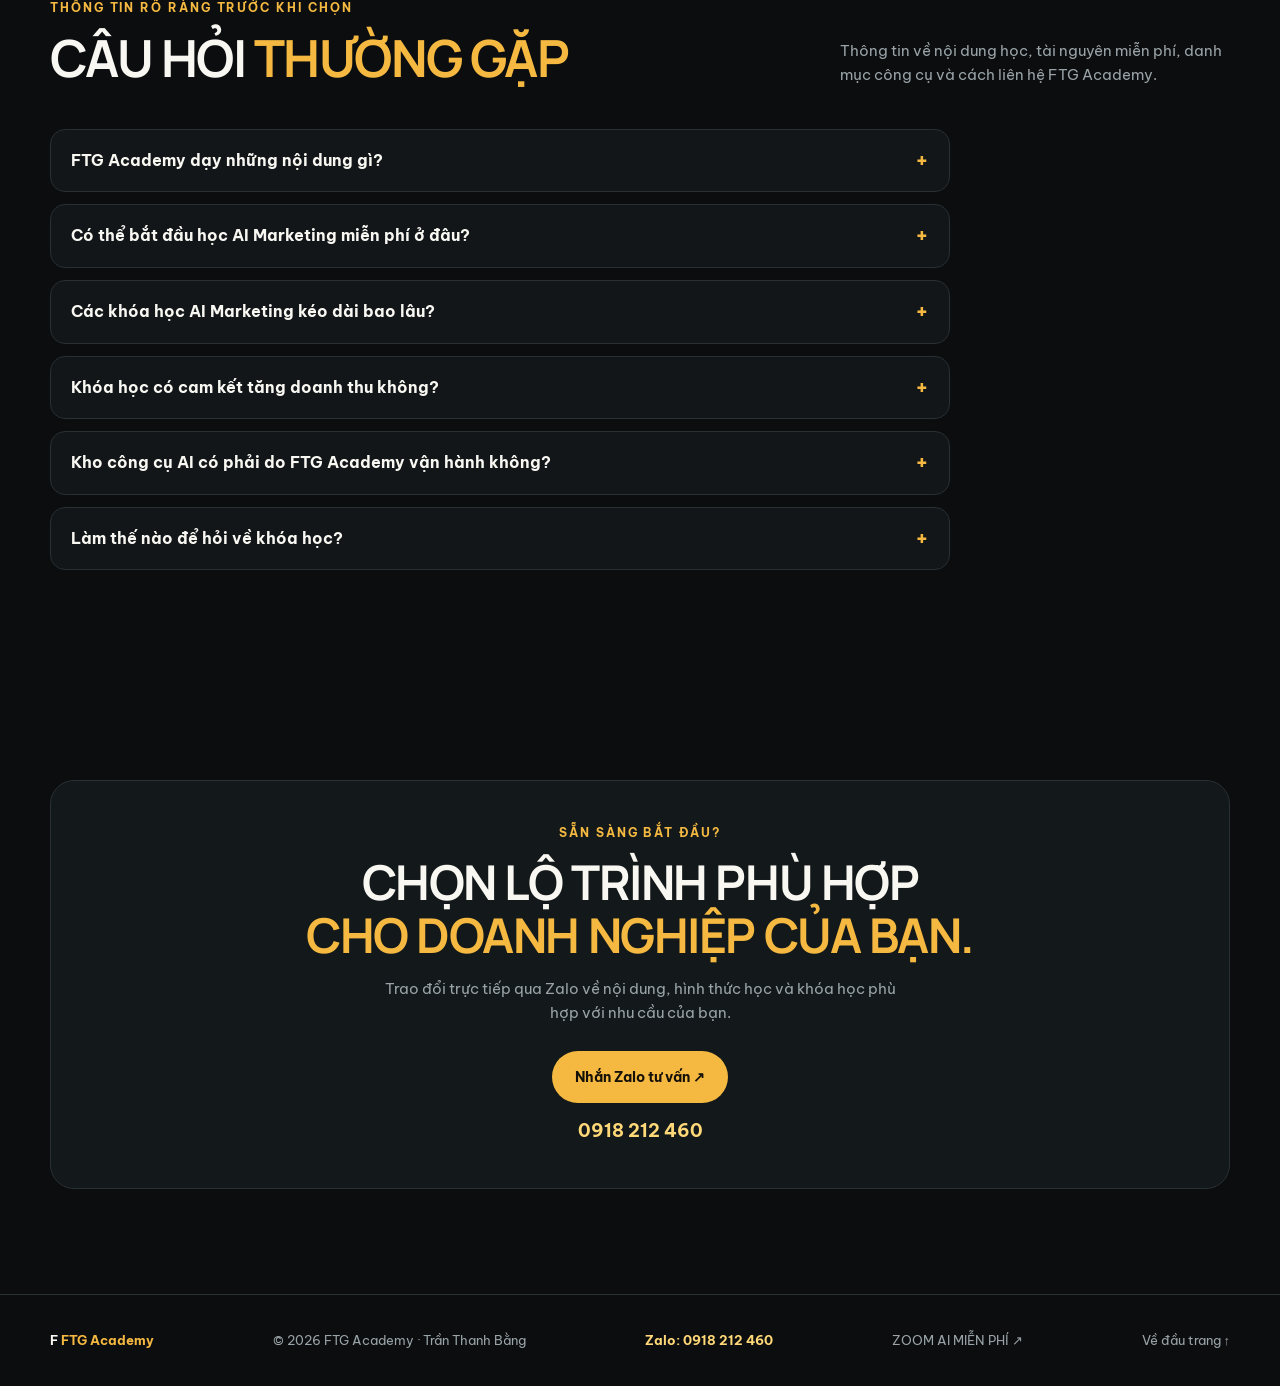
==== commit bd4e07de: "Add provided feedback photo to FTG Academy pages" ====
--- a/index.html
+++ b/index.html
@@ -132,6 +132,10 @@
     .ceo-setup{margin-top:40px;padding:30px;border:1px solid var(--line);border-radius:22px;background:rgba(18,22,25,.9)}.ceo-steps{display:grid;grid-template-columns:1fr 1fr;gap:20px 32px;padding-left:22px;color:#c4cccb;font-size:14px}.ceo-steps li{padding-left:5px}.ceo-steps strong{color:var(--text);display:block;margin-bottom:5px}.ceo-usage{margin-top:30px;display:grid;grid-template-columns:1fr 1fr;gap:25px}.ceo-usage>div{padding:27px;border:1px solid var(--line);border-radius:20px;background:var(--panel)}.ceo-usage p{font-size:14px;color:var(--muted)}.ceo-usage blockquote{margin-top:15px;border-left:3px solid var(--gold);padding-left:15px;color:var(--gold2);font-size:14px}.ceo-note{margin-top:25px;color:var(--muted);font-size:12px;max-width:960px}
     @media(max-width:850px){.ceo-modules{grid-template-columns:repeat(2,minmax(0,1fr))}.ceo-teaser{grid-template-columns:1fr;gap:16px}}
     @media(max-width:560px){.ceo-modules,.ceo-steps,.ceo-usage{grid-template-columns:1fr}.ceo-setup{padding:23px 19px}.ceo-module{padding:22px}.ceo-teaser{padding:24px}.ceo-course h2{overflow-wrap:anywhere}}
+
+    #user-feedback .feedback-photo{max-width:880px;margin:0 auto;overflow:hidden;border:1px solid var(--line);border-radius:20px;background:var(--panel)}
+    #user-feedback .feedback-photo a{display:block;cursor:zoom-in}
+    #user-feedback .feedback-photo img{display:block;width:100%;height:auto}
   </style>
   <script type="application/ld+json">
 {
@@ -357,6 +361,13 @@
     <section id="ai-skills"><div class="container"><div class="section-head"><div><div class="eyebrow">Ứng dụng thực tế</div><h2 class="display">Kỹ năng <span class="highlight">AI</span></h2></div><p>Những năng lực có thể ứng dụng vào công việc AI Marketing — từ xây dựng nội dung đến chăm sóc khách hàng và đọc hiểu dữ liệu.</p></div><blockquote class="ai-message"><p>Bạn không cần giỏi công nghệ mới học được AI vì AI chính là thầy giáo của bạn, cái bạn học là kiểm soát nó và bắt nó làm việc cho mình một cách hiệu quả</p></blockquote><div class="skills-grid"><article class="card skill-card"><div class="skill-index" aria-hidden="true">01</div><h3>Prompt engineering</h3><p>Chuyển brief thành yêu cầu rõ ràng với bối cảnh, mục tiêu, đối tượng, giọng điệu và định dạng đầu ra; tinh chỉnh prompt theo kết quả cần dùng.</p><ul class="skill-points"><li>Brief rõ theo mục tiêu và kênh</li><li>Rà soát, thử lại và kiểm tra đầu ra</li></ul></article><article class="card skill-card"><div class="skill-index" aria-hidden="true">02</div><h3>Sáng tạo nội dung bằng AI</h3><p>Dùng AI hỗ trợ lên ý tưởng và viết nháp quảng cáo, bài đăng hoặc kịch bản video ngắn; biên tập nội dung phù hợp với thương hiệu.</p><ul class="skill-points"><li>Ý tưởng, caption và mẫu quảng cáo</li><li>Kiểm tra thông tin trước khi xuất bản</li></ul></article><article class="card skill-card"><div class="skill-index" aria-hidden="true">03</div><h3>Chatbot &amp; tự động hóa</h3><p>Phác thảo luồng hỏi–đáp, phân loại nhu cầu và cách chuyển hội thoại cho nhân sự; xác định các bước phù hợp để tự động hóa.</p><ul class="skill-points"><li>Kịch bản FAQ và chăm sóc khách hàng</li><li>Thiết kế điểm bàn giao, kiểm tra</li></ul></article><article class="card skill-card"><div class="skill-index" aria-hidden="true">04</div><h3>Phân tích dữ liệu</h3><p>Đặt câu hỏi phù hợp với dữ liệu chiến dịch, dùng AI để hỗ trợ tóm tắt xu hướng và đối chiếu kết quả với dữ liệu gốc trước khi kết luận.</p><ul class="skill-points"><li>Phân nhóm theo mục tiêu chiến dịch</li><li>Kiểm chứng insight bằng số liệu gốc</li></ul></article></div></div></section>
 
     <section id="gallery"><div class="container"><div class="section-head"><div><div class="eyebrow">Học viên nói gì</div><h2 class="display">Đồng hành cùng<br><span class="highlight">những người làm thật.</span></h2></div><p>Ảnh được sắp theo từng lộ trình khóa học; các buổi coaching và phản hồi dùng chung được gom riêng để không gán nhầm học viên vào một khóa cụ thể. Nhấn vào bất kỳ ảnh nào để mở ảnh đầy đủ và phóng to khi cần.</p></div><div class="feedback-track"><h3 style="font-family:'Manrope',sans-serif;line-height:1.3;font-size:21px;margin:0 0 14px">Facebook + Chatbot AI</h3><div class="gallery"><figure style="aspect-ratio:3/2"><a class="feedback-image-link" href="assets/feedback/student-ai-ads-1on1.jpg" aria-label="Mở ảnh gốc đầy đủ: Học viên học quảng cáo 1–1 với AI hỗ trợ trên laptop"><img src="assets/feedback/student-ai-ads-1on1.jpg" alt="Học viên học quảng cáo 1–1 với AI hỗ trợ trên laptop" loading="lazy" decoding="async"></a><figcaption>Học quảng cáo 1–1 · AI hỗ trợ thực hành</figcaption></figure><figure style="aspect-ratio:3/2"><a class="feedback-image-link" href="assets/feedback/training-facebook.jpg" aria-label="Mở ảnh gốc đầy đủ: Buổi training Facebook Ads cùng Trần Thanh Bằng"><img src="assets/feedback/training-facebook.jpg" alt="Buổi training Facebook Ads cùng Trần Thanh Bằng" loading="lazy" decoding="async"></a><figcaption>Thực hành Facebook Ads</figcaption></figure></div></div><div class="feedback-track"><h3 style="font-family:'Manrope',sans-serif;line-height:1.3;font-size:21px;margin:30px 0 14px">TikTok + Video AI</h3><div class="gallery"><figure style="aspect-ratio:3/2"><a class="feedback-image-link" href="assets/feedback/livestream.jpg" aria-label="Mở ảnh gốc đầy đủ: Livestream đào tạo FTG Academy"><img src="assets/feedback/livestream.jpg" alt="Livestream đào tạo FTG Academy" loading="lazy" decoding="async"></a><figcaption>Tư vấn cho doanh nghiệp về AI Marketing</figcaption></figure></div></div><div class="feedback-track"><h3 style="font-family:'Manrope',sans-serif;line-height:1.3;font-size:21px;margin:30px 0 14px">Combo Tăng Trưởng</h3><div class="gallery"><figure style="aspect-ratio:3/2"><a class="feedback-image-link" href="assets/feedback/classroom.jpg" aria-label="Mở ảnh gốc đầy đủ: Lớp học marketing thực chiến FTG Academy"><img src="assets/feedback/classroom.jpg" alt="Lớp học marketing thực chiến FTG Academy" loading="lazy" decoding="async"></a><figcaption>Lớp học thực chiến</figcaption></figure><figure style="aspect-ratio:3/2"><a class="feedback-image-link" href="assets/feedback/trainer-student.jpg" aria-label="Mở ảnh gốc đầy đủ: Giảng viên FTG Academy chụp cùng học viên"><img src="assets/feedback/trainer-student.jpg" alt="Giảng viên FTG Academy chụp cùng học viên" loading="lazy" decoding="async"></a><figcaption>Giảng viên đồng hành cùng học viên</figcaption></figure><figure style="aspect-ratio:3/2"><a class="feedback-image-link" href="assets/feedback/shipping-partner.jpg" aria-label="Mở ảnh gốc đầy đủ: Trần Thanh Bằng đồng hành cùng học viên triển khai kinh doanh"><img src="assets/feedback/shipping-partner.jpg" alt="Trần Thanh Bằng đồng hành cùng học viên triển khai kinh doanh" loading="lazy" decoding="async"></a><figcaption>Đồng hành triển khai thực tế</figcaption></figure></div></div><div class="feedback-track"><h3 style="font-family:'Manrope',sans-serif;line-height:1.3;font-size:21px;margin:30px 0 14px">Mentoring & feedback dùng chung nhiều lộ trình</h3><div class="gallery"><figure style="aspect-ratio:3/2"><a class="feedback-image-link" href="assets/feedback/online-meeting-coaching.jpg" aria-label="Mở ảnh gốc đầy đủ: Trần Thanh Bằng coaching online 1–1 cùng học viên FTG Academy"><img src="assets/feedback/online-meeting-coaching.jpg" alt="Trần Thanh Bằng coaching online 1–1 cùng học viên FTG Academy" loading="lazy" decoding="async"></a><figcaption>Coaching online 1–1</figcaption></figure><figure style="aspect-ratio:3/2"><a class="feedback-image-link" href="assets/feedback/mentoring-session.jpg" aria-label="Mở ảnh gốc đầy đủ: Giảng viên hướng dẫn học viên FTG Academy"><img src="assets/feedback/mentoring-session.jpg" alt="Giảng viên hướng dẫn học viên FTG Academy" loading="lazy" decoding="async"></a><figcaption>Mentoring và hướng dẫn trực tiếp</figcaption></figure><figure style="aspect-ratio:3/2"><a class="feedback-image-link" href="assets/feedback/coaching-laptop.jpg" aria-label="Mở ảnh gốc đầy đủ: Buổi coaching 1–1 tại FTG Academy"><img src="assets/feedback/coaching-laptop.jpg" alt="Buổi coaching 1–1 tại FTG Academy" loading="lazy" decoding="async"></a><figcaption>Coaching 1–1</figcaption></figure></div></div><div class="feedback-track bill-proof"><h3>Bill học viên · ảnh gốc</h3><a class="bill-image-link" href="assets/feedback/bill-feedback-original.png" aria-label="Mở ảnh bill đầy đủ ở tab mới"><img class="bill-image" src="assets/feedback/bill-feedback-original.png" alt="Ảnh ghép hội thoại tư vấn và xác nhận chuyển khoản của học viên" loading="lazy" decoding="async"></a><p class="bill-proof-note">Nhấn ảnh hoặc nút bên dưới để mở ảnh gốc đầy đủ.</p><a class="bill-open-link" href="assets/feedback/bill-feedback-original.png">Mở ảnh gốc đầy đủ ↗</a></div><div class="feedback-track bill-proof"><h3>Bill học viên khác · ảnh gốc</h3><a class="bill-image-link" href="assets/feedback/bill-payments-source-original.jpg" aria-label="Mở ảnh bill feedback nguyên bản đầy đủ ở tab mới"><img class="bill-image" src="assets/feedback/bill-payments-source-original.jpg" alt="Ảnh ghép bốn hội thoại và xác nhận chuyển khoản học viên FTG Academy" loading="lazy" decoding="async"></a><p class="bill-proof-note">Ảnh gốc từ mục feedback của FTG Academy; nhấn ảnh hoặc nút bên dưới để mở bản đầy đủ.</p><a class="bill-open-link" href="assets/feedback/bill-payments-source-original.jpg">Mở ảnh gốc đầy đủ ↗</a></div></div></section>
+
+    <section id="user-feedback" aria-labelledby="user-feedback-title">
+      <div class="container">
+        <div class="section-head"><h2 id="user-feedback-title" class="display">FEEDBACK</h2></div>
+        <figure class="feedback-photo"><a href="assets/feedback-ftg.jpg" target="_blank" rel="noopener noreferrer" aria-label="Mở ảnh gốc đầy đủ"><img src="assets/feedback-ftg.jpg" alt="Hai người ngồi bên máy tính xách tay tại quán cà phê" width="1280" height="956" loading="lazy" decoding="async"></a></figure>
+      </div>
+    </section>
     <section id="results"><div class="container"><div class="quote"><blockquote>Học xong làm được ngay, không học để biết.</blockquote><div><p>“Khóa học rất bài bản và thực chiến. Support nhiệt tình, kiến thức thực tế và áp dụng được ngay cho công việc.”</p><b>— Học viên FTG Academy</b></div></div></div></section>
     <section id="faq"><div class="container"><div class="section-head"><div><div class="eyebrow">Thông tin rõ ràng trước khi chọn</div><h2 class="display">Câu hỏi <span class="highlight">thường gặp</span></h2></div><p>Thông tin về nội dung học, tài nguyên miễn phí, danh mục công cụ và cách liên hệ FTG Academy.</p></div><div class="faq-list">
       <details class="faq-item"><summary>FTG Academy dạy những nội dung gì?</summary><p>FTG Academy giới thiệu cách ứng dụng AI vào nội dung, quảng cáo, chatbot và phân tích dữ liệu marketing. Trên trang có Facebook + Chatbot AI (8 tuần), TikTok + Video AI (6 tuần), Combo Tăng Trưởng (12 tuần) và khóa SIÊU TRỢ LÝ AI CHO CEO — XÂY BỘ NÃO THỨ 2 về 6 quy trình tự động hóa, setup và hướng dẫn sử dụng theo doanh nghiệp.</p></details>
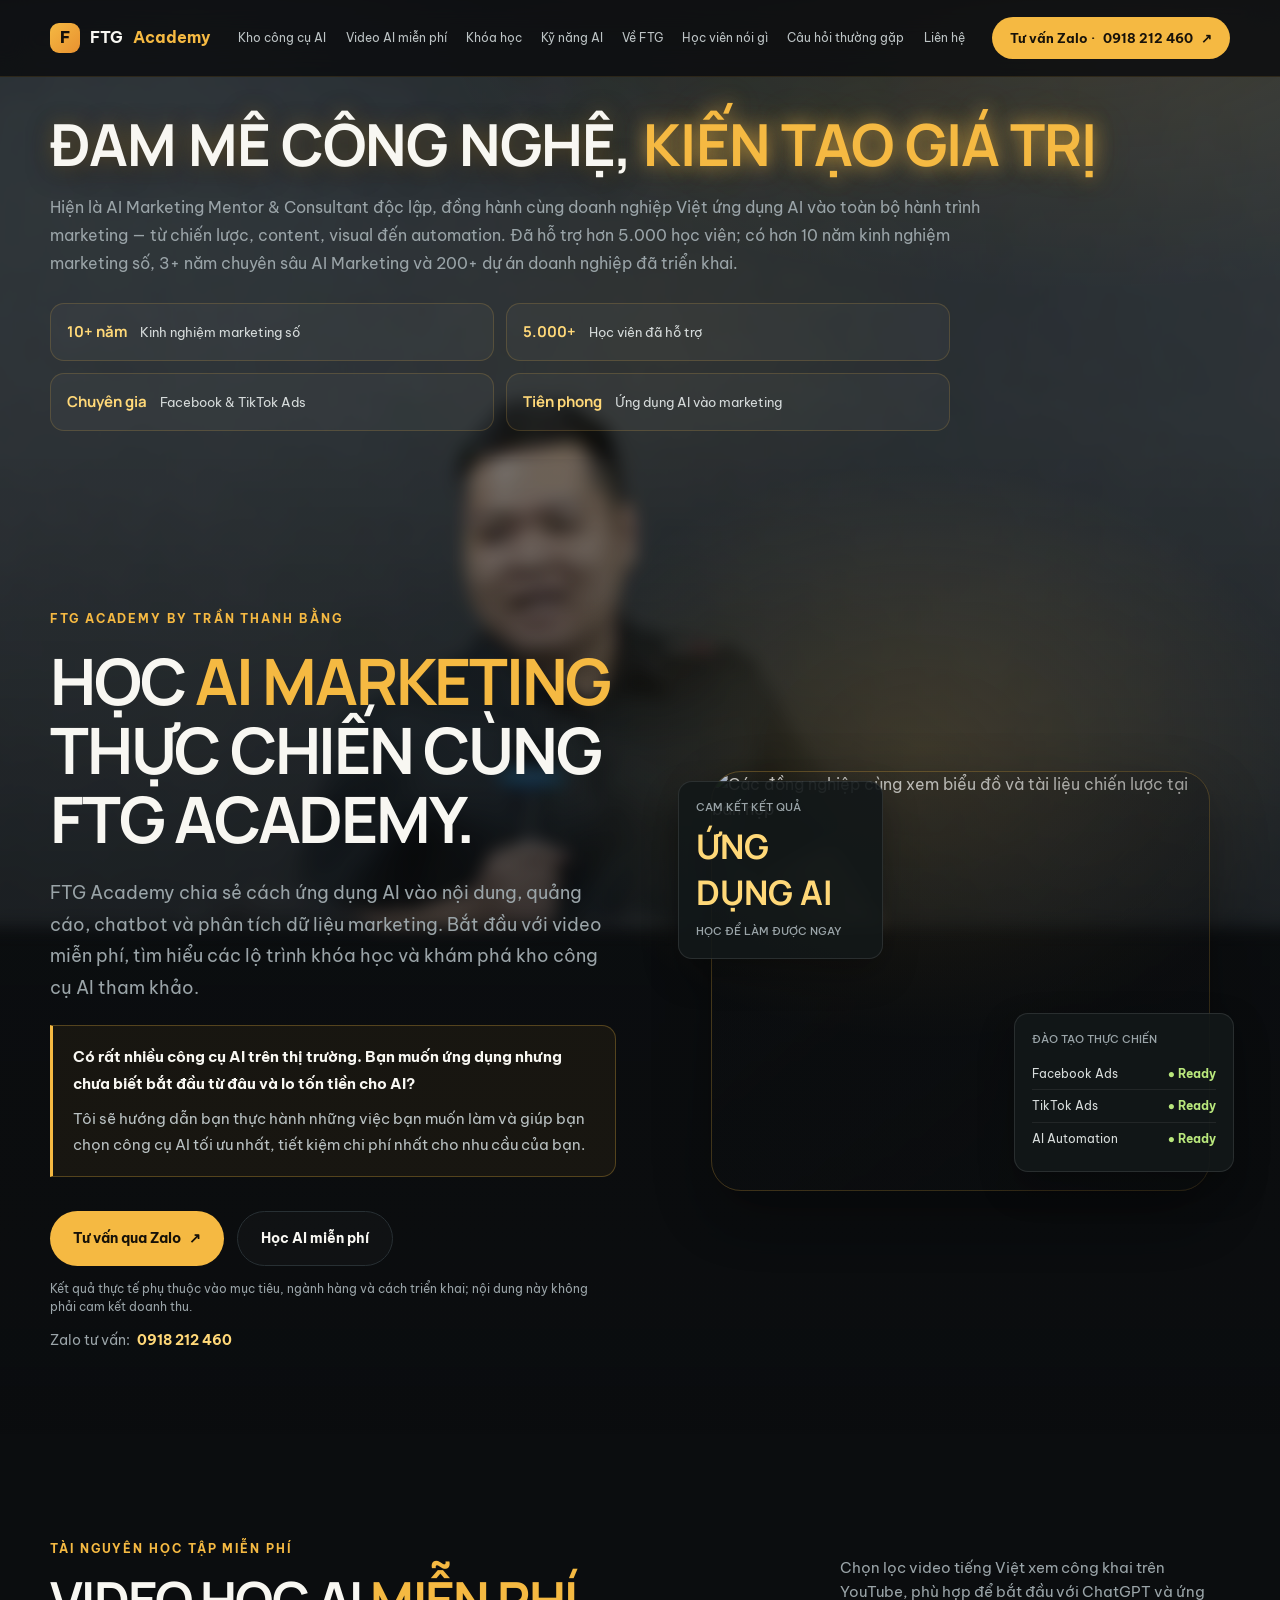
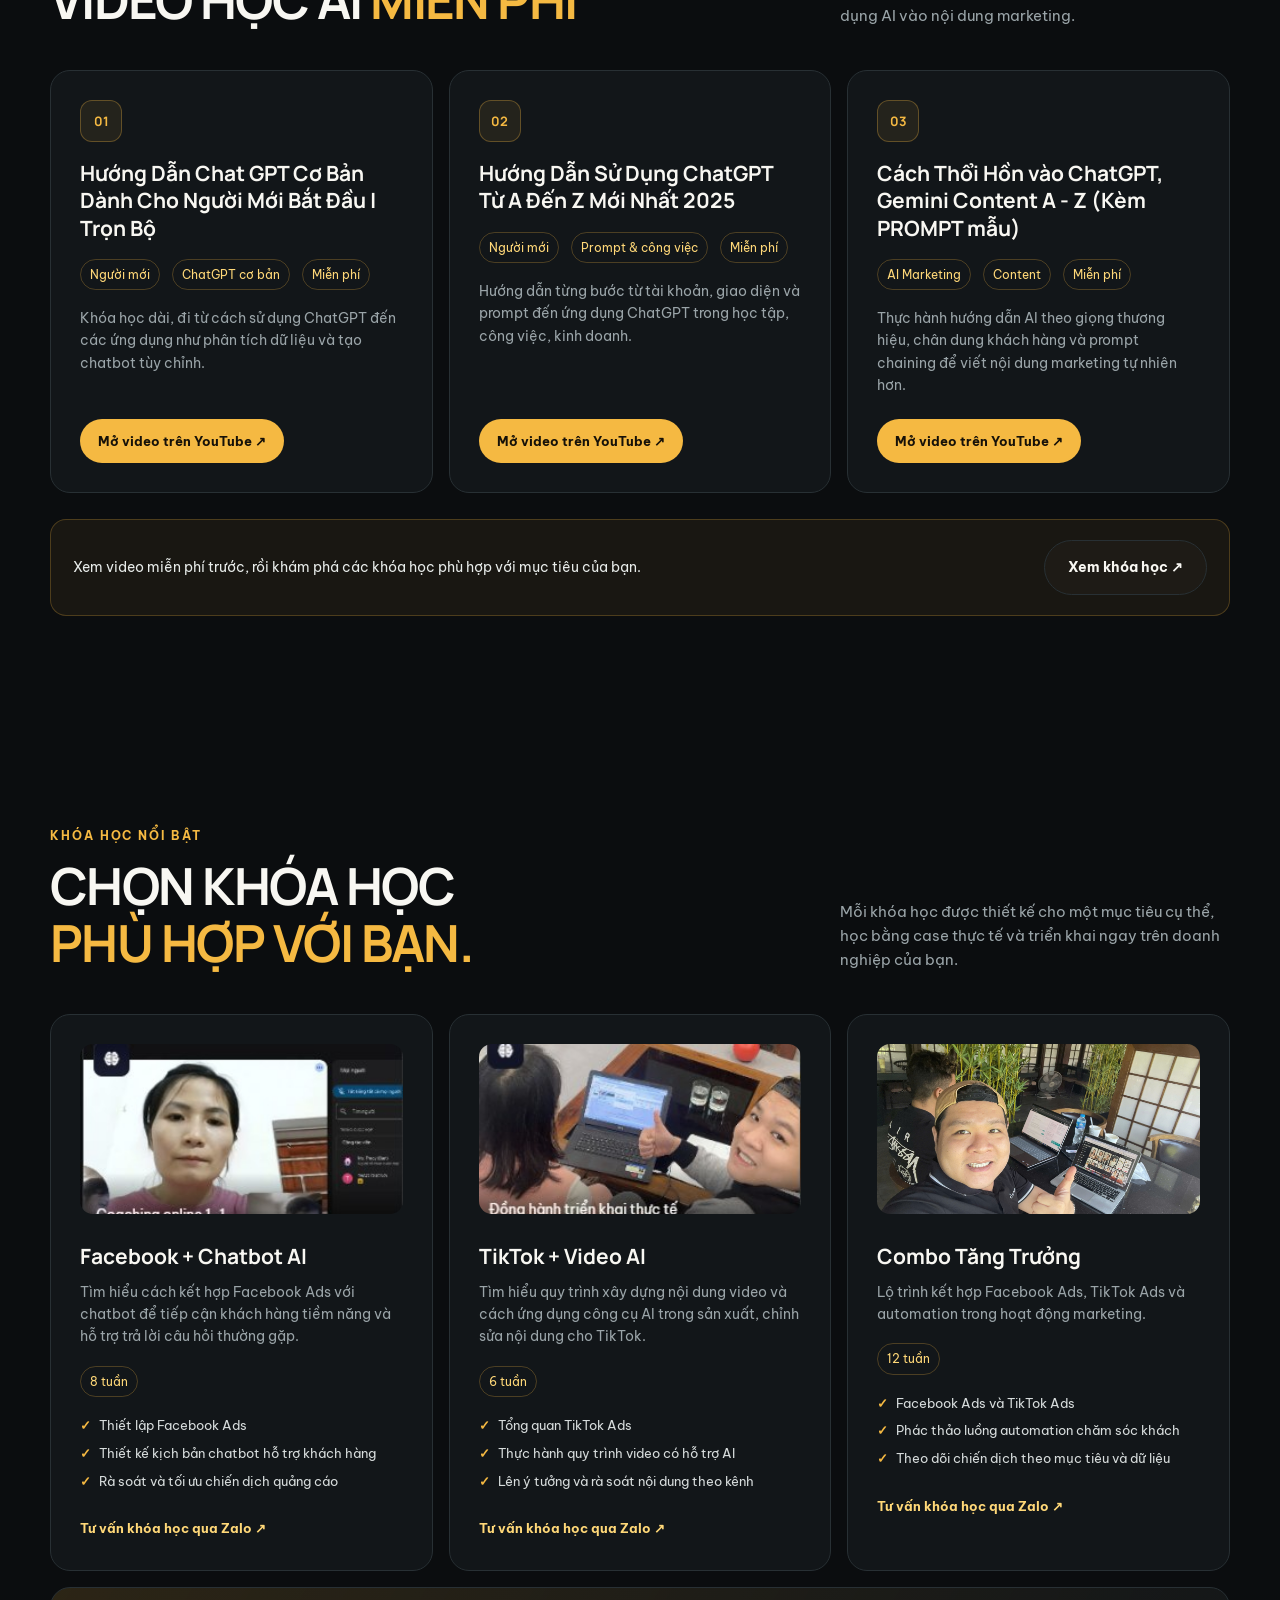
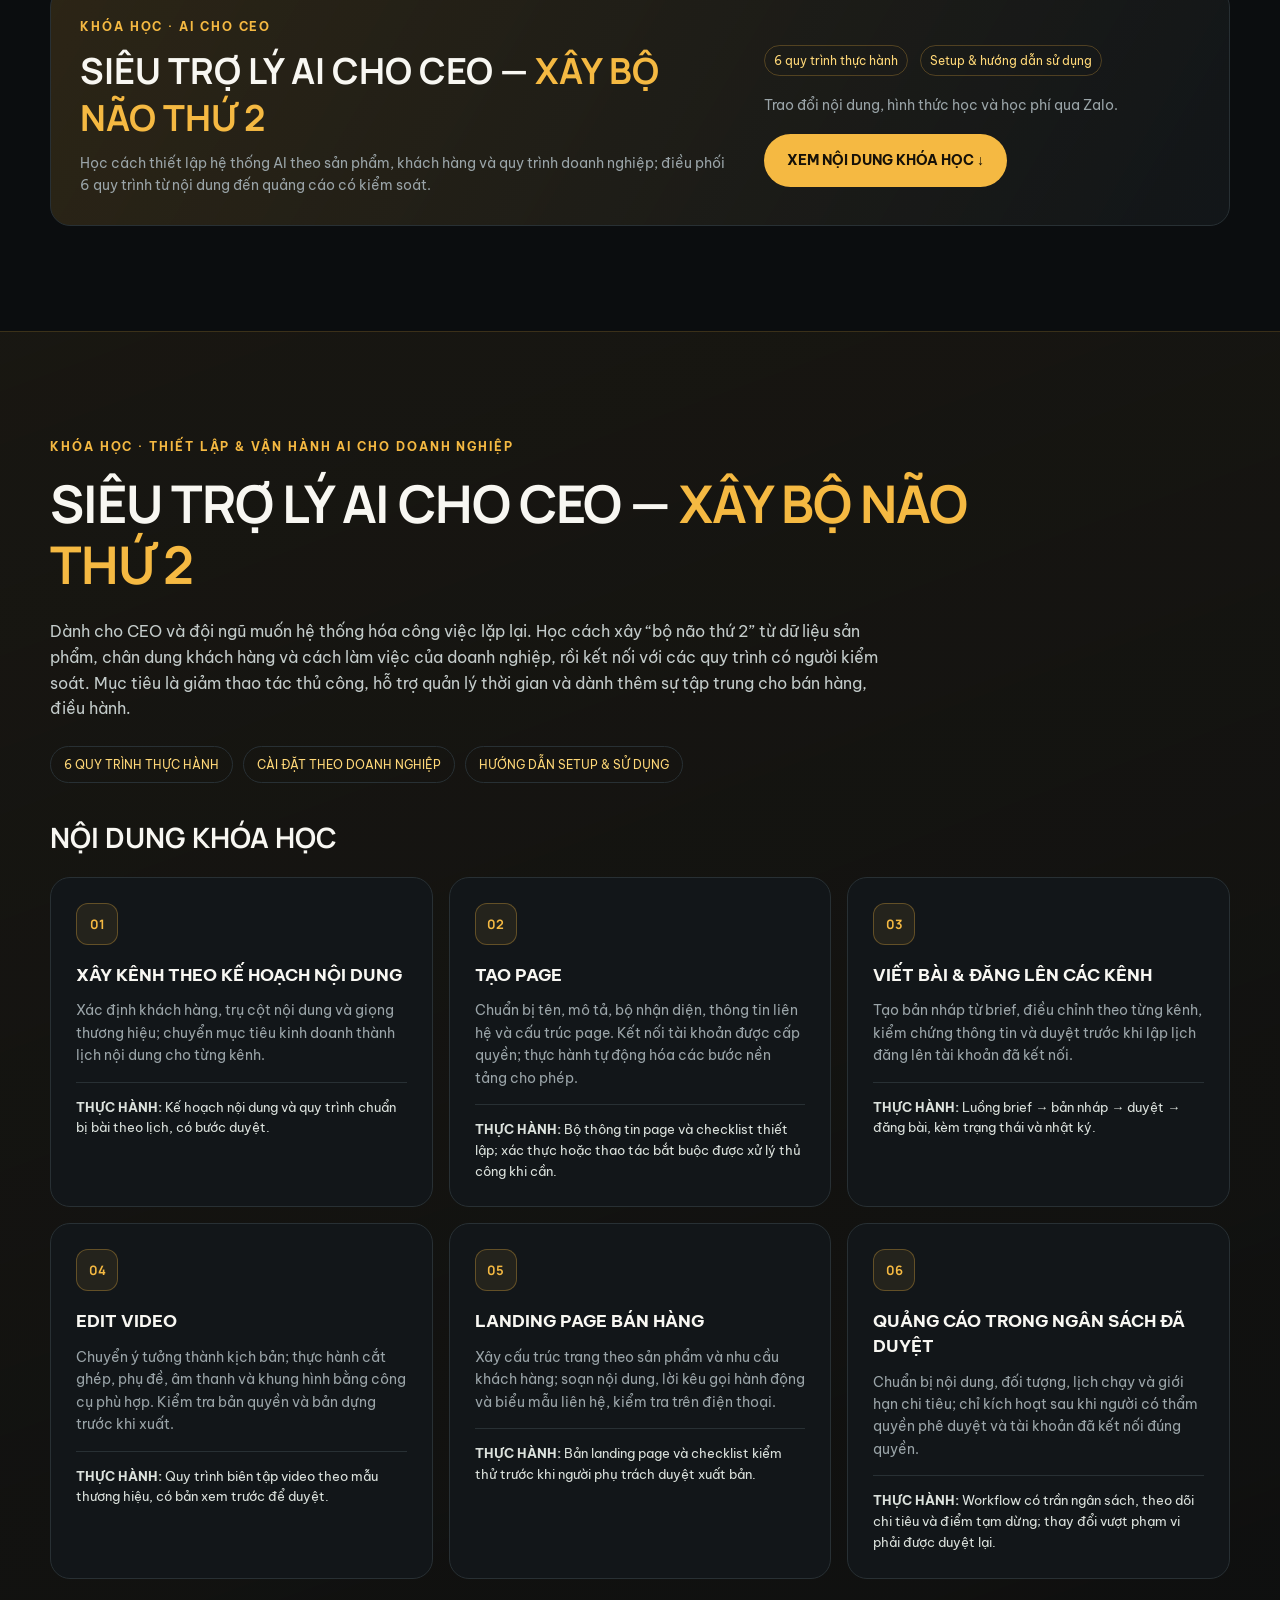
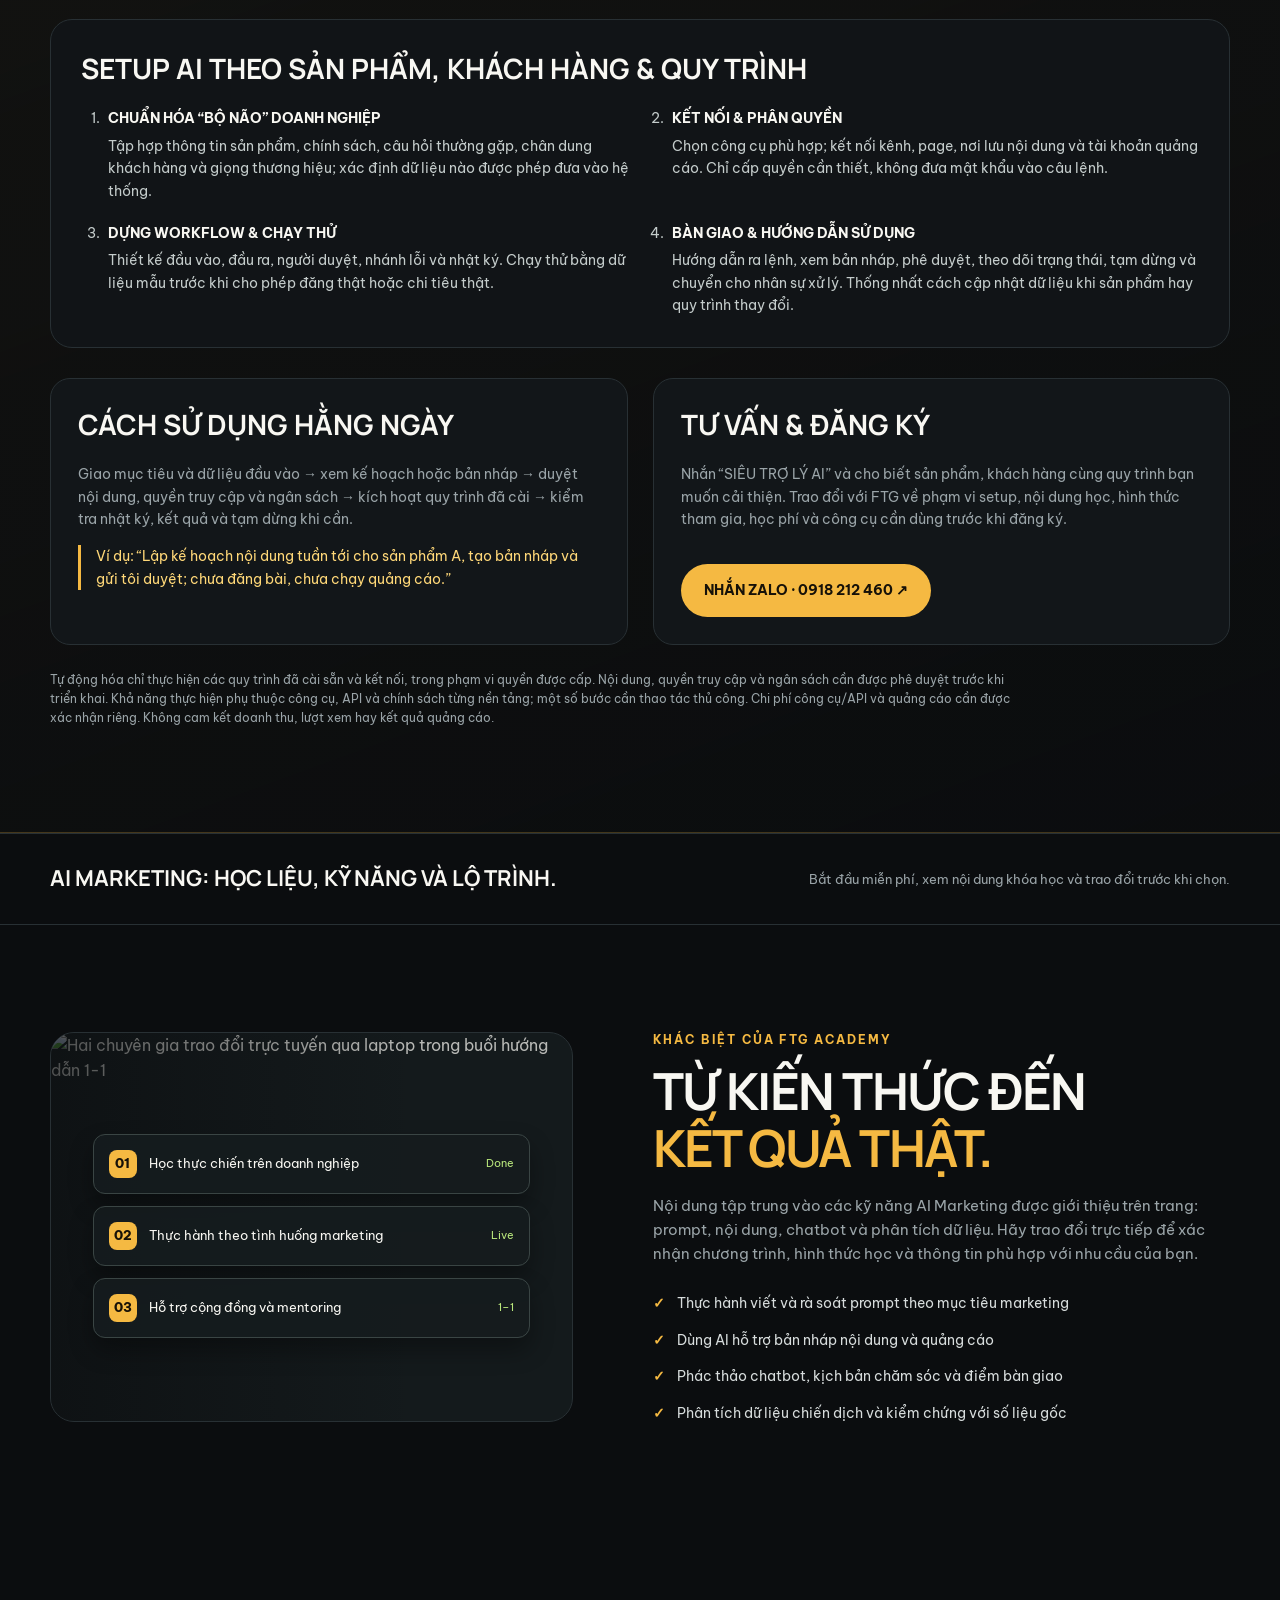
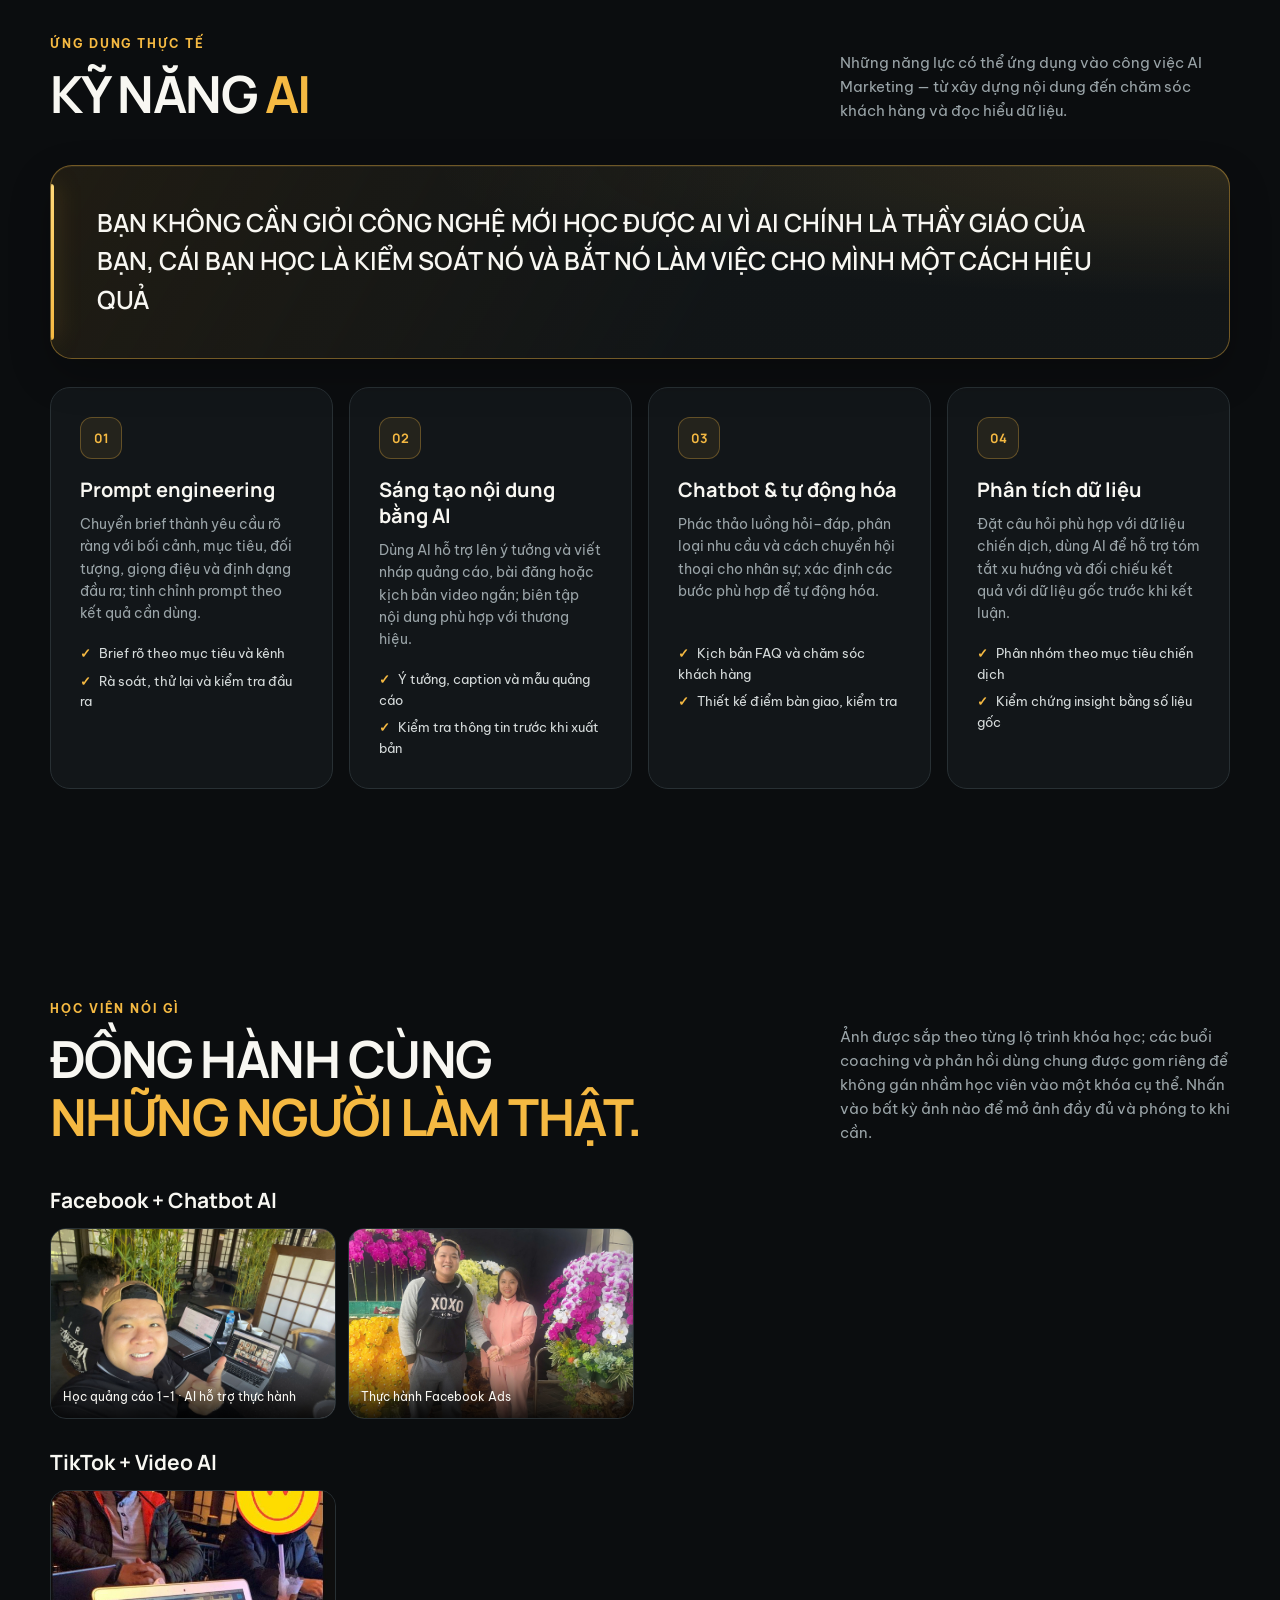
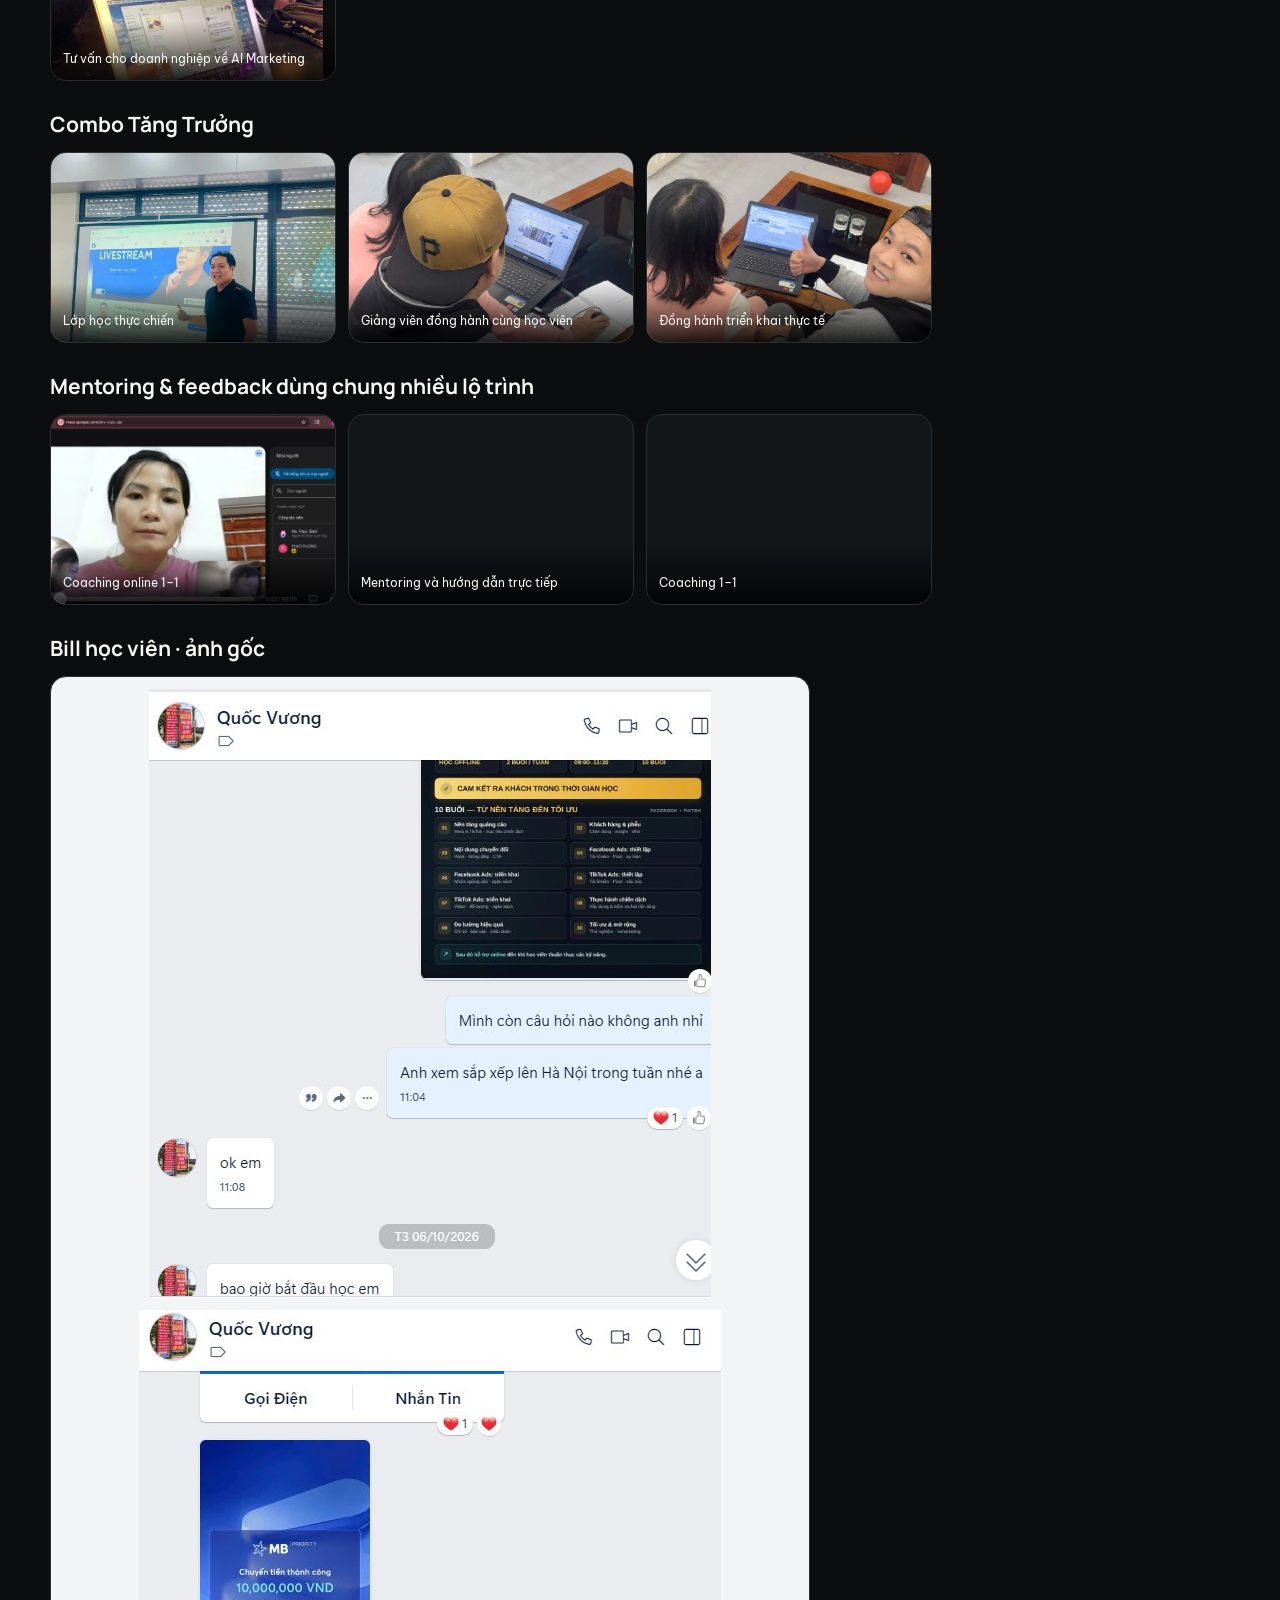
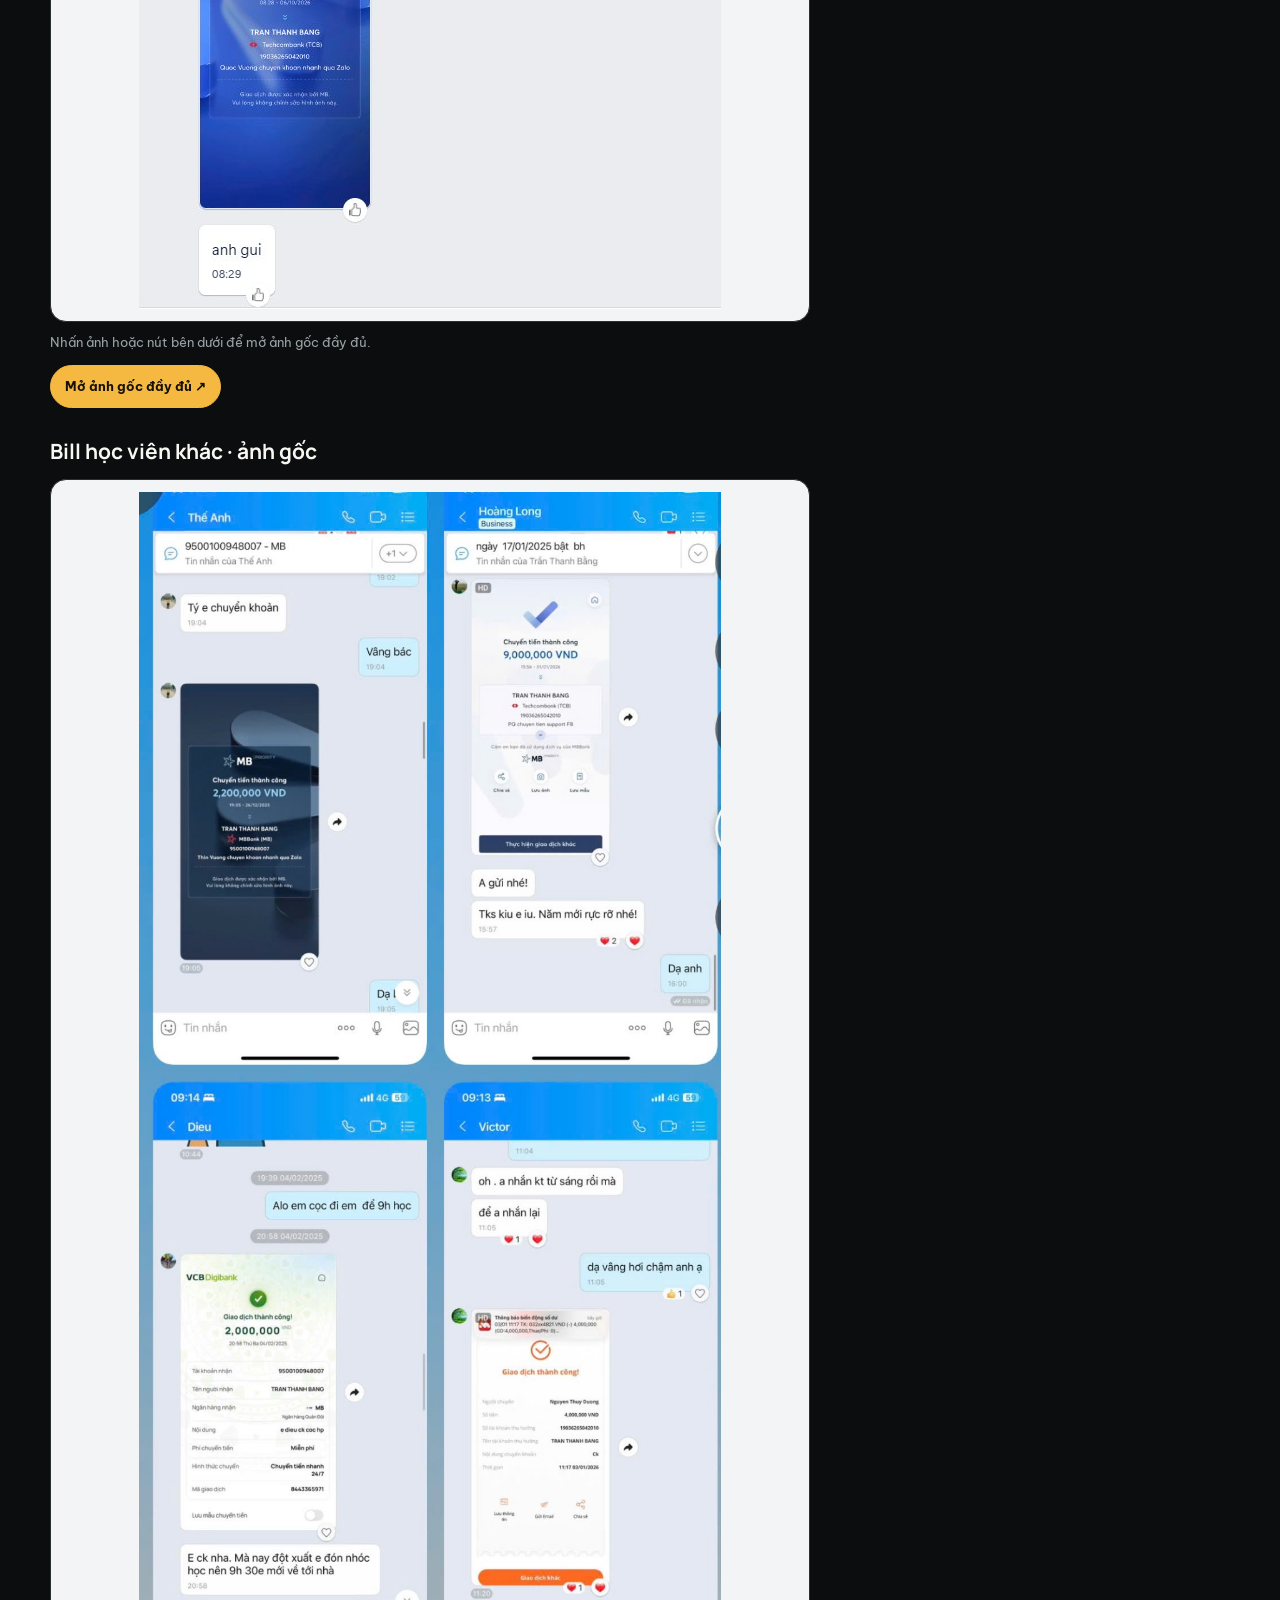
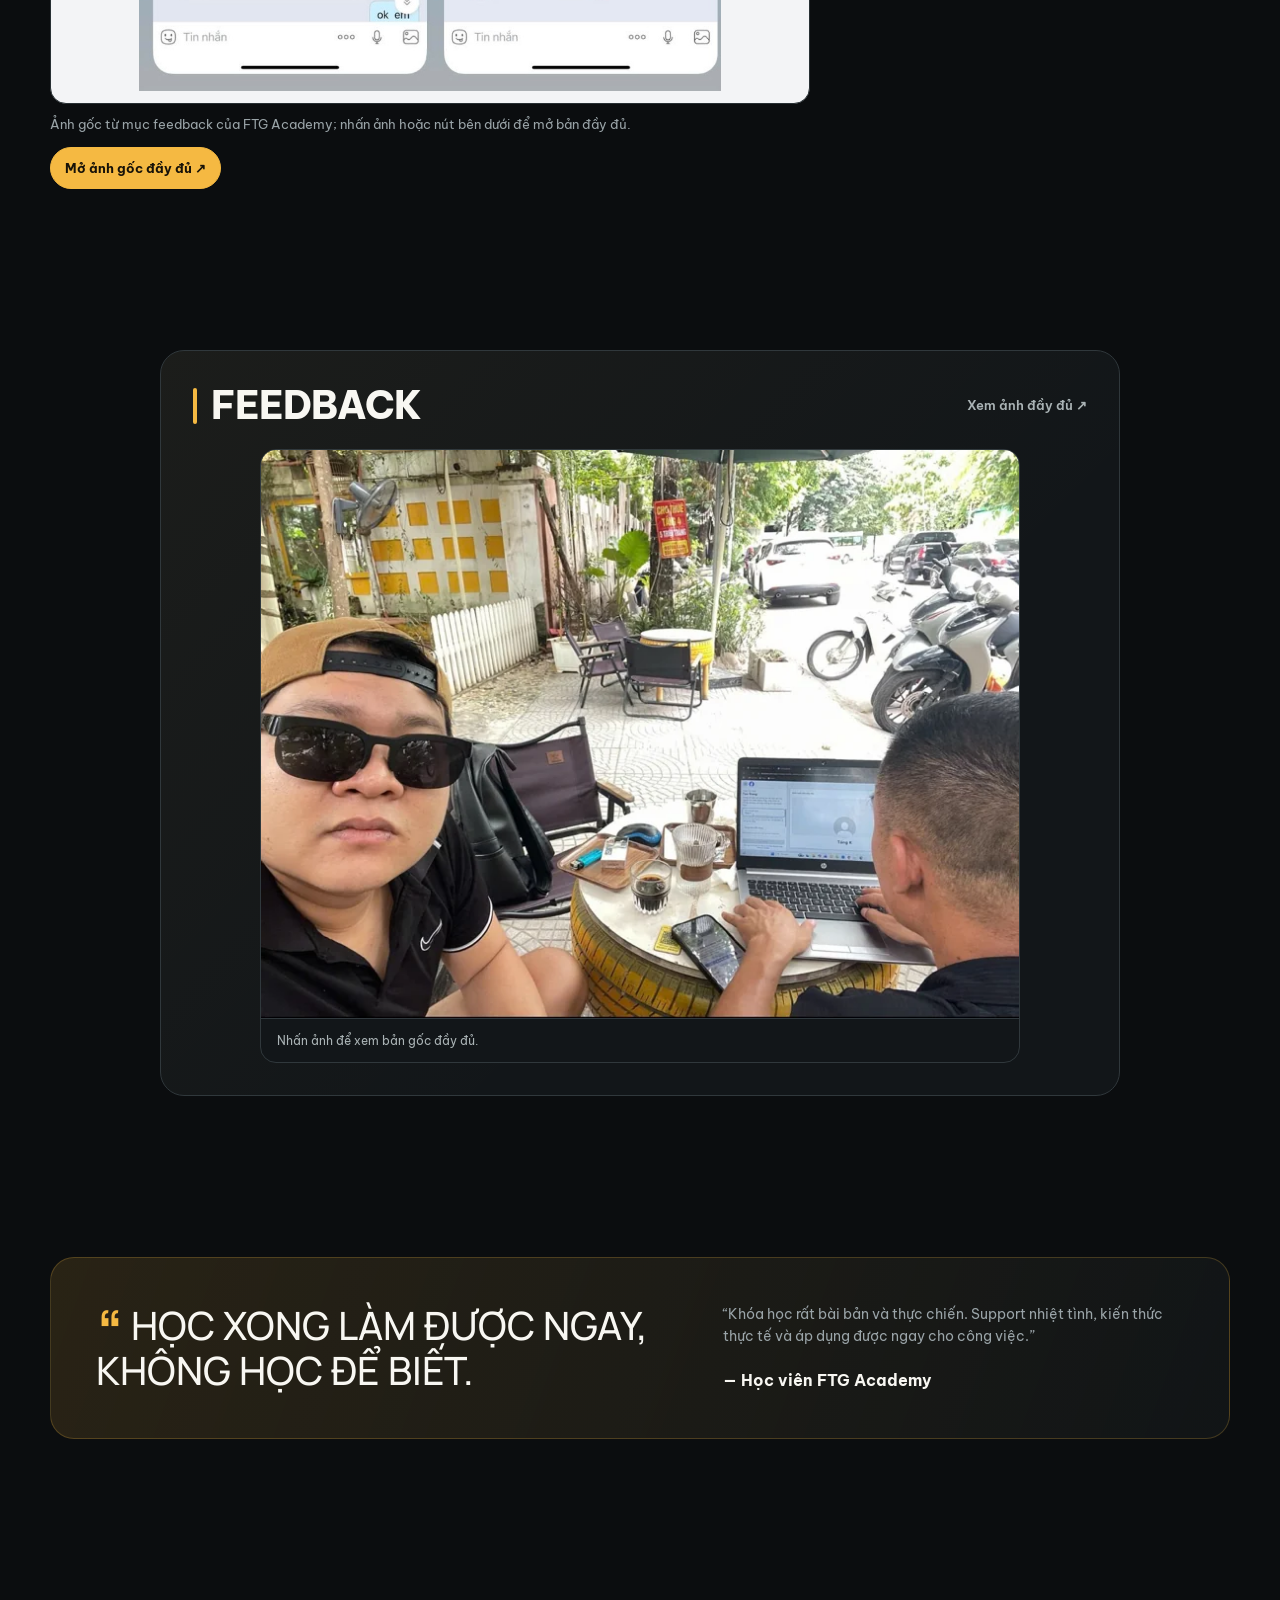
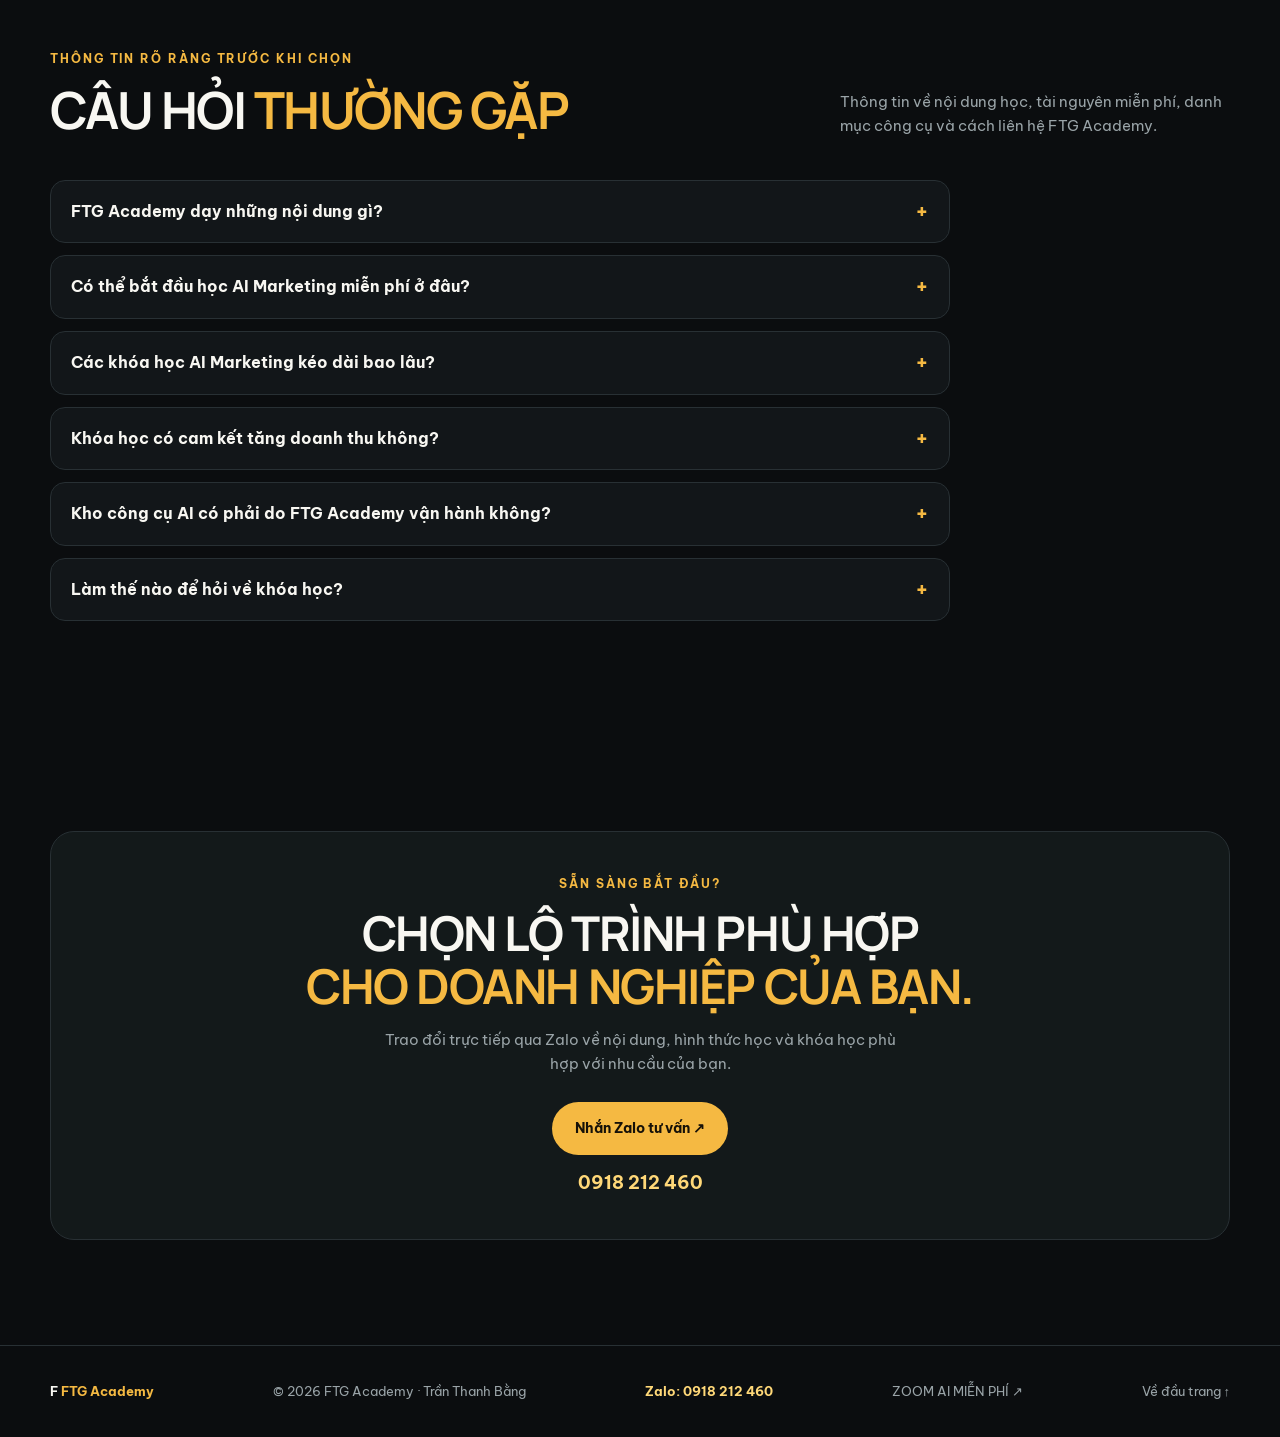
==== commit 5581341b: "Refine feedback layout and add cost-conscious AI guidance" ====
--- a/index.html
+++ b/index.html
@@ -133,10 +133,8 @@
     @media(max-width:850px){.ceo-modules{grid-template-columns:repeat(2,minmax(0,1fr))}.ceo-teaser{grid-template-columns:1fr;gap:16px}}
     @media(max-width:560px){.ceo-modules,.ceo-steps,.ceo-usage{grid-template-columns:1fr}.ceo-setup{padding:23px 19px}.ceo-module{padding:22px}.ceo-teaser{padding:24px}.ceo-course h2{overflow-wrap:anywhere}}
 
-    #user-feedback .feedback-photo{max-width:880px;margin:0 auto;overflow:hidden;border:1px solid var(--line);border-radius:20px;background:var(--panel)}
-    #user-feedback .feedback-photo a{display:block;cursor:zoom-in}
-    #user-feedback .feedback-photo img{display:block;width:100%;height:auto}
   </style>
+  <link rel="stylesheet" href="assets/feedback-layout.css?v=20261028">
   <script type="application/ld+json">
 {
   "@context": "https://schema.org",
@@ -327,7 +325,8 @@
         <div class="profile-stat" role="listitem"><strong>Tiên phong</strong><span>Ứng dụng AI vào marketing</span></div>
       </div>
     </div></section>
-    <section class="hero"><div class="container hero-grid"><div><div class="eyebrow">FTG Academy by Trần Thanh Bằng</div><h1>Học <span class="highlight">AI Marketing</span> thực chiến cùng FTG Academy.</h1><p class="hero-copy">FTG Academy chia sẻ cách ứng dụng AI vào nội dung, quảng cáo, chatbot và phân tích dữ liệu marketing. Bắt đầu với video miễn phí, tìm hiểu các lộ trình khóa học và khám phá kho công cụ AI tham khảo.</p><div class="actions"><a class="button primary" href="https://zalo.me/0918212460" target="_blank" rel="noopener noreferrer">Tư vấn qua Zalo <span>↗</span></a><a class="button ghost" href="#free-ai-videos">Học AI miễn phí</a></div><p class="hero-note">Kết quả thực tế phụ thuộc vào mục tiêu, ngành hàng và cách triển khai; nội dung này không phải cam kết doanh thu.</p><a class="phone-link" href="https://zalo.me/0918212460" target="_blank" rel="noopener noreferrer" aria-label="Mở Zalo tư vấn với số 0918 212 460">Zalo tư vấn: <strong>0918 212 460</strong></a></div><div class="visual"><img class="hero-image" src="assets/hero-analytics.jpg" alt="Các đồng nghiệp cùng xem biểu đồ và tài liệu chiến lược tại bàn họp"><div class="dash one"><h4>CAM KẾT KẾT QUẢ</h4><div class="big-number">Ứng dụng AI</div><h4 style="margin-top:8px">Học để làm được ngay</h4></div><div class="dash two"><h4>ĐÀO TẠO THỰC CHIẾN</h4><ul class="mini-list"><li>Facebook Ads <b>● Ready</b></li><li>TikTok Ads <b>● Ready</b></li><li>AI Automation <b>● Ready</b></li></ul></div></div></div></section>
+    <section class="hero"><div class="container hero-grid"><div><div class="eyebrow">FTG Academy by Trần Thanh Bằng</div><h1>Học <span class="highlight">AI Marketing</span> thực chiến cùng FTG Academy.</h1><p class="hero-copy">FTG Academy chia sẻ cách ứng dụng AI vào nội dung, quảng cáo, chatbot và phân tích dữ liệu marketing. Bắt đầu với video miễn phí, tìm hiểu các lộ trình khóa học và khám phá kho công cụ AI tham khảo.</p>
+<div class="ai-start-message"><p><strong>Có rất nhiều công cụ AI trên thị trường. Bạn muốn ứng dụng nhưng chưa biết bắt đầu từ đâu và lo tốn tiền cho AI?</strong></p><p>Tôi sẽ hướng dẫn bạn thực hành những việc bạn muốn làm và giúp bạn chọn công cụ AI tối ưu nhất, tiết kiệm chi phí nhất cho nhu cầu của bạn.</p></div><div class="actions"><a class="button primary" href="https://zalo.me/0918212460" target="_blank" rel="noopener noreferrer">Tư vấn qua Zalo <span>↗</span></a><a class="button ghost" href="#free-ai-videos">Học AI miễn phí</a></div><p class="hero-note">Kết quả thực tế phụ thuộc vào mục tiêu, ngành hàng và cách triển khai; nội dung này không phải cam kết doanh thu.</p><a class="phone-link" href="https://zalo.me/0918212460" target="_blank" rel="noopener noreferrer" aria-label="Mở Zalo tư vấn với số 0918 212 460">Zalo tư vấn: <strong>0918 212 460</strong></a></div><div class="visual"><img class="hero-image" src="assets/hero-analytics.jpg" alt="Các đồng nghiệp cùng xem biểu đồ và tài liệu chiến lược tại bàn họp"><div class="dash one"><h4>CAM KẾT KẾT QUẢ</h4><div class="big-number">Ứng dụng AI</div><h4 style="margin-top:8px">Học để làm được ngay</h4></div><div class="dash two"><h4>ĐÀO TẠO THỰC CHIẾN</h4><ul class="mini-list"><li>Facebook Ads <b>● Ready</b></li><li>TikTok Ads <b>● Ready</b></li><li>AI Automation <b>● Ready</b></li></ul></div></div></div></section>
     <section id="free-ai-videos"><div class="container"><div class="section-head"><div><div class="eyebrow">Tài nguyên học tập miễn phí</div><h2 class="display">VIDEO HỌC AI <span class="highlight">MIỄN PHÍ</span></h2></div><p>Chọn lọc video tiếng Việt xem công khai trên YouTube, phù hợp để bắt đầu với ChatGPT và ứng dụng AI vào nội dung marketing.</p></div><div class="cards">
       <article class="card video-card"><div class="video-card-copy"><div class="skill-index" aria-hidden="true">01</div><h3>Hướng Dẫn Chat GPT Cơ Bản Dành Cho Người Mới Bắt Đầu | Trọn Bộ</h3><div class="meta"><span>Người mới</span><span>ChatGPT cơ bản</span><span>Miễn phí</span></div><p>Khóa học dài, đi từ cách sử dụng ChatGPT đến các ứng dụng như phân tích dữ liệu và tạo chatbot tùy chỉnh.</p></div><a class="button primary video-action" href="https://www.youtube.com/watch?v=ngfUwQX9200" target="_blank" rel="noopener noreferrer">Mở video trên YouTube ↗</a></article>
       <article class="card video-card"><div class="video-card-copy"><div class="skill-index" aria-hidden="true">02</div><h3>Hướng Dẫn Sử Dụng ChatGPT Từ A Đến Z Mới Nhất 2025</h3><div class="meta"><span>Người mới</span><span>Prompt &amp; công việc</span><span>Miễn phí</span></div><p>Hướng dẫn từng bước từ tài khoản, giao diện và prompt đến ứng dụng ChatGPT trong học tập, công việc, kinh doanh.</p></div><a class="button primary video-action" href="https://www.youtube.com/watch?v=ouJloJh7NnQ" target="_blank" rel="noopener noreferrer">Mở video trên YouTube ↗</a></article>
@@ -362,10 +361,20 @@
 
     <section id="gallery"><div class="container"><div class="section-head"><div><div class="eyebrow">Học viên nói gì</div><h2 class="display">Đồng hành cùng<br><span class="highlight">những người làm thật.</span></h2></div><p>Ảnh được sắp theo từng lộ trình khóa học; các buổi coaching và phản hồi dùng chung được gom riêng để không gán nhầm học viên vào một khóa cụ thể. Nhấn vào bất kỳ ảnh nào để mở ảnh đầy đủ và phóng to khi cần.</p></div><div class="feedback-track"><h3 style="font-family:'Manrope',sans-serif;line-height:1.3;font-size:21px;margin:0 0 14px">Facebook + Chatbot AI</h3><div class="gallery"><figure style="aspect-ratio:3/2"><a class="feedback-image-link" href="assets/feedback/student-ai-ads-1on1.jpg" aria-label="Mở ảnh gốc đầy đủ: Học viên học quảng cáo 1–1 với AI hỗ trợ trên laptop"><img src="assets/feedback/student-ai-ads-1on1.jpg" alt="Học viên học quảng cáo 1–1 với AI hỗ trợ trên laptop" loading="lazy" decoding="async"></a><figcaption>Học quảng cáo 1–1 · AI hỗ trợ thực hành</figcaption></figure><figure style="aspect-ratio:3/2"><a class="feedback-image-link" href="assets/feedback/training-facebook.jpg" aria-label="Mở ảnh gốc đầy đủ: Buổi training Facebook Ads cùng Trần Thanh Bằng"><img src="assets/feedback/training-facebook.jpg" alt="Buổi training Facebook Ads cùng Trần Thanh Bằng" loading="lazy" decoding="async"></a><figcaption>Thực hành Facebook Ads</figcaption></figure></div></div><div class="feedback-track"><h3 style="font-family:'Manrope',sans-serif;line-height:1.3;font-size:21px;margin:30px 0 14px">TikTok + Video AI</h3><div class="gallery"><figure style="aspect-ratio:3/2"><a class="feedback-image-link" href="assets/feedback/livestream.jpg" aria-label="Mở ảnh gốc đầy đủ: Livestream đào tạo FTG Academy"><img src="assets/feedback/livestream.jpg" alt="Livestream đào tạo FTG Academy" loading="lazy" decoding="async"></a><figcaption>Tư vấn cho doanh nghiệp về AI Marketing</figcaption></figure></div></div><div class="feedback-track"><h3 style="font-family:'Manrope',sans-serif;line-height:1.3;font-size:21px;margin:30px 0 14px">Combo Tăng Trưởng</h3><div class="gallery"><figure style="aspect-ratio:3/2"><a class="feedback-image-link" href="assets/feedback/classroom.jpg" aria-label="Mở ảnh gốc đầy đủ: Lớp học marketing thực chiến FTG Academy"><img src="assets/feedback/classroom.jpg" alt="Lớp học marketing thực chiến FTG Academy" loading="lazy" decoding="async"></a><figcaption>Lớp học thực chiến</figcaption></figure><figure style="aspect-ratio:3/2"><a class="feedback-image-link" href="assets/feedback/trainer-student.jpg" aria-label="Mở ảnh gốc đầy đủ: Giảng viên FTG Academy chụp cùng học viên"><img src="assets/feedback/trainer-student.jpg" alt="Giảng viên FTG Academy chụp cùng học viên" loading="lazy" decoding="async"></a><figcaption>Giảng viên đồng hành cùng học viên</figcaption></figure><figure style="aspect-ratio:3/2"><a class="feedback-image-link" href="assets/feedback/shipping-partner.jpg" aria-label="Mở ảnh gốc đầy đủ: Trần Thanh Bằng đồng hành cùng học viên triển khai kinh doanh"><img src="assets/feedback/shipping-partner.jpg" alt="Trần Thanh Bằng đồng hành cùng học viên triển khai kinh doanh" loading="lazy" decoding="async"></a><figcaption>Đồng hành triển khai thực tế</figcaption></figure></div></div><div class="feedback-track"><h3 style="font-family:'Manrope',sans-serif;line-height:1.3;font-size:21px;margin:30px 0 14px">Mentoring & feedback dùng chung nhiều lộ trình</h3><div class="gallery"><figure style="aspect-ratio:3/2"><a class="feedback-image-link" href="assets/feedback/online-meeting-coaching.jpg" aria-label="Mở ảnh gốc đầy đủ: Trần Thanh Bằng coaching online 1–1 cùng học viên FTG Academy"><img src="assets/feedback/online-meeting-coaching.jpg" alt="Trần Thanh Bằng coaching online 1–1 cùng học viên FTG Academy" loading="lazy" decoding="async"></a><figcaption>Coaching online 1–1</figcaption></figure><figure style="aspect-ratio:3/2"><a class="feedback-image-link" href="assets/feedback/mentoring-session.jpg" aria-label="Mở ảnh gốc đầy đủ: Giảng viên hướng dẫn học viên FTG Academy"><img src="assets/feedback/mentoring-session.jpg" alt="Giảng viên hướng dẫn học viên FTG Academy" loading="lazy" decoding="async"></a><figcaption>Mentoring và hướng dẫn trực tiếp</figcaption></figure><figure style="aspect-ratio:3/2"><a class="feedback-image-link" href="assets/feedback/coaching-laptop.jpg" aria-label="Mở ảnh gốc đầy đủ: Buổi coaching 1–1 tại FTG Academy"><img src="assets/feedback/coaching-laptop.jpg" alt="Buổi coaching 1–1 tại FTG Academy" loading="lazy" decoding="async"></a><figcaption>Coaching 1–1</figcaption></figure></div></div><div class="feedback-track bill-proof"><h3>Bill học viên · ảnh gốc</h3><a class="bill-image-link" href="assets/feedback/bill-feedback-original.png" aria-label="Mở ảnh bill đầy đủ ở tab mới"><img class="bill-image" src="assets/feedback/bill-feedback-original.png" alt="Ảnh ghép hội thoại tư vấn và xác nhận chuyển khoản của học viên" loading="lazy" decoding="async"></a><p class="bill-proof-note">Nhấn ảnh hoặc nút bên dưới để mở ảnh gốc đầy đủ.</p><a class="bill-open-link" href="assets/feedback/bill-feedback-original.png">Mở ảnh gốc đầy đủ ↗</a></div><div class="feedback-track bill-proof"><h3>Bill học viên khác · ảnh gốc</h3><a class="bill-image-link" href="assets/feedback/bill-payments-source-original.jpg" aria-label="Mở ảnh bill feedback nguyên bản đầy đủ ở tab mới"><img class="bill-image" src="assets/feedback/bill-payments-source-original.jpg" alt="Ảnh ghép bốn hội thoại và xác nhận chuyển khoản học viên FTG Academy" loading="lazy" decoding="async"></a><p class="bill-proof-note">Ảnh gốc từ mục feedback của FTG Academy; nhấn ảnh hoặc nút bên dưới để mở bản đầy đủ.</p><a class="bill-open-link" href="assets/feedback/bill-payments-source-original.jpg">Mở ảnh gốc đầy đủ ↗</a></div></div></section>
 
-    <section id="user-feedback" aria-labelledby="user-feedback-title">
+    <section id="user-feedback" class="feedback-layout" aria-labelledby="user-feedback-title">
       <div class="container">
-        <div class="section-head"><h2 id="user-feedback-title" class="display">FEEDBACK</h2></div>
-        <figure class="feedback-photo"><a href="assets/feedback-ftg.jpg" target="_blank" rel="noopener noreferrer" aria-label="Mở ảnh gốc đầy đủ"><img src="assets/feedback-ftg.jpg" alt="Hai người ngồi bên máy tính xách tay tại quán cà phê" width="1280" height="956" loading="lazy" decoding="async"></a></figure>
+        <div class="feedback-panel">
+          <div class="feedback-heading">
+            <h2 id="user-feedback-title">FEEDBACK</h2>
+            <a class="feedback-open" href="assets/feedback-ftg.jpg" target="_blank" rel="noopener noreferrer" aria-label="Xem ảnh FEEDBACK đầy đủ (tab mới)">Xem ảnh đầy đủ ↗</a>
+          </div>
+          <figure class="feedback-media">
+            <a class="feedback-photo-link" href="assets/feedback-ftg.jpg" target="_blank" rel="noopener noreferrer" aria-label="Mở ảnh FEEDBACK gốc đầy đủ (tab mới)">
+              <img src="assets/feedback-ftg.webp" srcset="assets/feedback-ftg-768.webp 768w, assets/feedback-ftg.webp 1280w" sizes="(max-width: 700px) calc(100vw - 72px), 760px" alt="Hai người ngồi bên máy tính xách tay tại quán cà phê" width="1280" height="958" loading="lazy" decoding="async">
+            </a>
+            <figcaption>Nhấn ảnh để xem bản gốc đầy đủ.</figcaption>
+          </figure>
+        </div>
       </div>
     </section>
     <section id="results"><div class="container"><div class="quote"><blockquote>Học xong làm được ngay, không học để biết.</blockquote><div><p>“Khóa học rất bài bản và thực chiến. Support nhiệt tình, kiến thức thực tế và áp dụng được ngay cho công việc.”</p><b>— Học viên FTG Academy</b></div></div></div></section>
--- a/assets/feedback-layout.css
+++ b/assets/feedback-layout.css
@@ -0,0 +1,123 @@
+/* A neutral photo component, scoped to the user-provided feedback only. */
+.feedback-layout {
+  --feedback-bg: #121619;
+  --feedback-text: #f8f7f2;
+  --feedback-muted: #aab3b5;
+  --feedback-line: #30383c;
+  --feedback-accent: #f5b942;
+  --feedback-tint: rgba(245, 185, 66, .045);
+  color: var(--feedback-text);
+  scroll-margin-top: 100px;
+}
+.feedback-layout--light {
+  --feedback-bg: #fcfcf8;
+  --feedback-text: #18211d;
+  --feedback-muted: #58665d;
+  --feedback-line: #d3dec9;
+  --feedback-accent: #537f32;
+  --feedback-tint: rgba(119, 173, 69, .055);
+}
+.feedback-layout .feedback-panel {
+  width: 100%;
+  max-width: 960px;
+  margin-inline: auto;
+  padding: clamp(18px, 3vw, 32px);
+  border: 1px solid var(--feedback-line);
+  border-radius: 24px;
+  background: linear-gradient(135deg, var(--feedback-tint), transparent 65%), var(--feedback-bg);
+}
+.feedback-layout .feedback-heading {
+  display: flex;
+  align-items: center;
+  justify-content: space-between;
+  flex-wrap: wrap;
+  gap: 14px 24px;
+  margin-bottom: 22px;
+}
+.feedback-layout .feedback-heading h2 {
+  position: relative;
+  margin: 0;
+  padding-left: 18px;
+  font-size: clamp(26px, 3.2vw, 38px);
+  font-weight: 800;
+  letter-spacing: -.025em;
+  line-height: 1.15;
+  color: var(--feedback-text);
+}
+.feedback-layout .feedback-heading h2::before {
+  content: "";
+  position: absolute;
+  left: 0;
+  top: .12em;
+  bottom: .1em;
+  width: 4px;
+  border-radius: 4px;
+  background: var(--feedback-accent);
+}
+.feedback-layout .feedback-open {
+  display: inline-flex;
+  align-items: center;
+  min-height: 44px;
+  padding: 8px 0;
+  color: var(--feedback-muted);
+  font-size: 13px;
+  font-weight: 600;
+  text-decoration: none;
+  text-underline-offset: 4px;
+}
+.feedback-layout .feedback-open:hover { color: var(--feedback-accent); text-decoration: underline; }
+.feedback-layout .feedback-media {
+  max-width: 760px;
+  margin: 0 auto;
+  overflow: hidden;
+  border: 1px solid var(--feedback-line);
+  border-radius: 16px;
+  background: var(--feedback-bg);
+}
+.feedback-layout .feedback-photo-link { display: block; cursor: zoom-in; }
+.feedback-layout .feedback-media img {
+  display: block;
+  width: 100%;
+  height: auto;
+  aspect-ratio: 1280 / 958;
+  object-fit: contain;
+}
+.feedback-layout .feedback-media figcaption {
+  margin: 0;
+  padding: 12px 16px;
+  border-top: 1px solid var(--feedback-line);
+  color: var(--feedback-muted);
+  font-size: 12px;
+  font-weight: 400;
+  line-height: 1.6;
+}
+.feedback-layout a:focus-visible {
+  outline: 3px solid var(--feedback-accent);
+  outline-offset: 4px;
+}
+.feedback-layout .feedback-photo-link:focus-visible { outline-offset: -4px; }
+#user-feedback.feedback-layout { padding-block: 56px; }
+.user-feedback.feedback-layout { margin-top: 32px; padding: 0; border: 0; background: none; }
+.user-feedback.feedback-layout--light { margin: 0; padding-block: 64px; background: #eef0e8; }
+@media (max-width: 700px) {
+  .feedback-layout .feedback-panel { padding: 18px; border-radius: 20px; }
+  .feedback-layout .feedback-heading { margin-bottom: 16px; gap: 6px 16px; }
+  .feedback-layout .feedback-media { border-radius: 12px; }
+  .feedback-layout .feedback-media figcaption { padding: 10px 12px; }
+  #user-feedback.feedback-layout { padding-block: 36px; }
+  .user-feedback.feedback-layout--light { padding-block: 44px; }
+}
+@media (max-width: 380px) {
+  .feedback-layout .feedback-panel { padding: 14px; }
+  .feedback-layout .feedback-heading { align-items: flex-start; flex-direction: column; }
+}
+
+/* The same user-requested pain point on all four existing pages. */
+.ai-start-message{--message-bg:rgba(245,185,66,.055);--message-line:rgba(245,185,66,.28);--message-accent:#f5b942;--message-title:#f8f7f2;--message-copy:#bac2c3;margin:22px 0 0;padding:18px 20px;border:1px solid var(--message-line);border-left:3px solid var(--message-accent);border-radius:0 14px 14px 0;background:var(--message-bg);max-width:680px;min-width:0}
+.ai-start-message--light{--message-bg:rgba(119,173,69,.07);--message-line:#cddac2;--message-accent:#537f32;--message-title:#18211d;--message-copy:#58665d}
+.ai-start-message p{margin:0;color:var(--message-copy);font-size:15px;line-height:1.75;letter-spacing:0;text-transform:none}
+.ai-start-message p+p{margin-top:9px}
+.ai-start-message strong{color:var(--message-title);font-weight:650}
+.main-inner>.ai-start-message{max-width:none;margin-block:22px 24px}
+.hero.wrap .ai-start-message p{font-size:17px}
+@media(max-width:700px){.ai-start-message{padding:16px;margin-top:20px}.ai-start-message p,.hero.wrap .ai-start-message p{font-size:15px;line-height:1.8}}
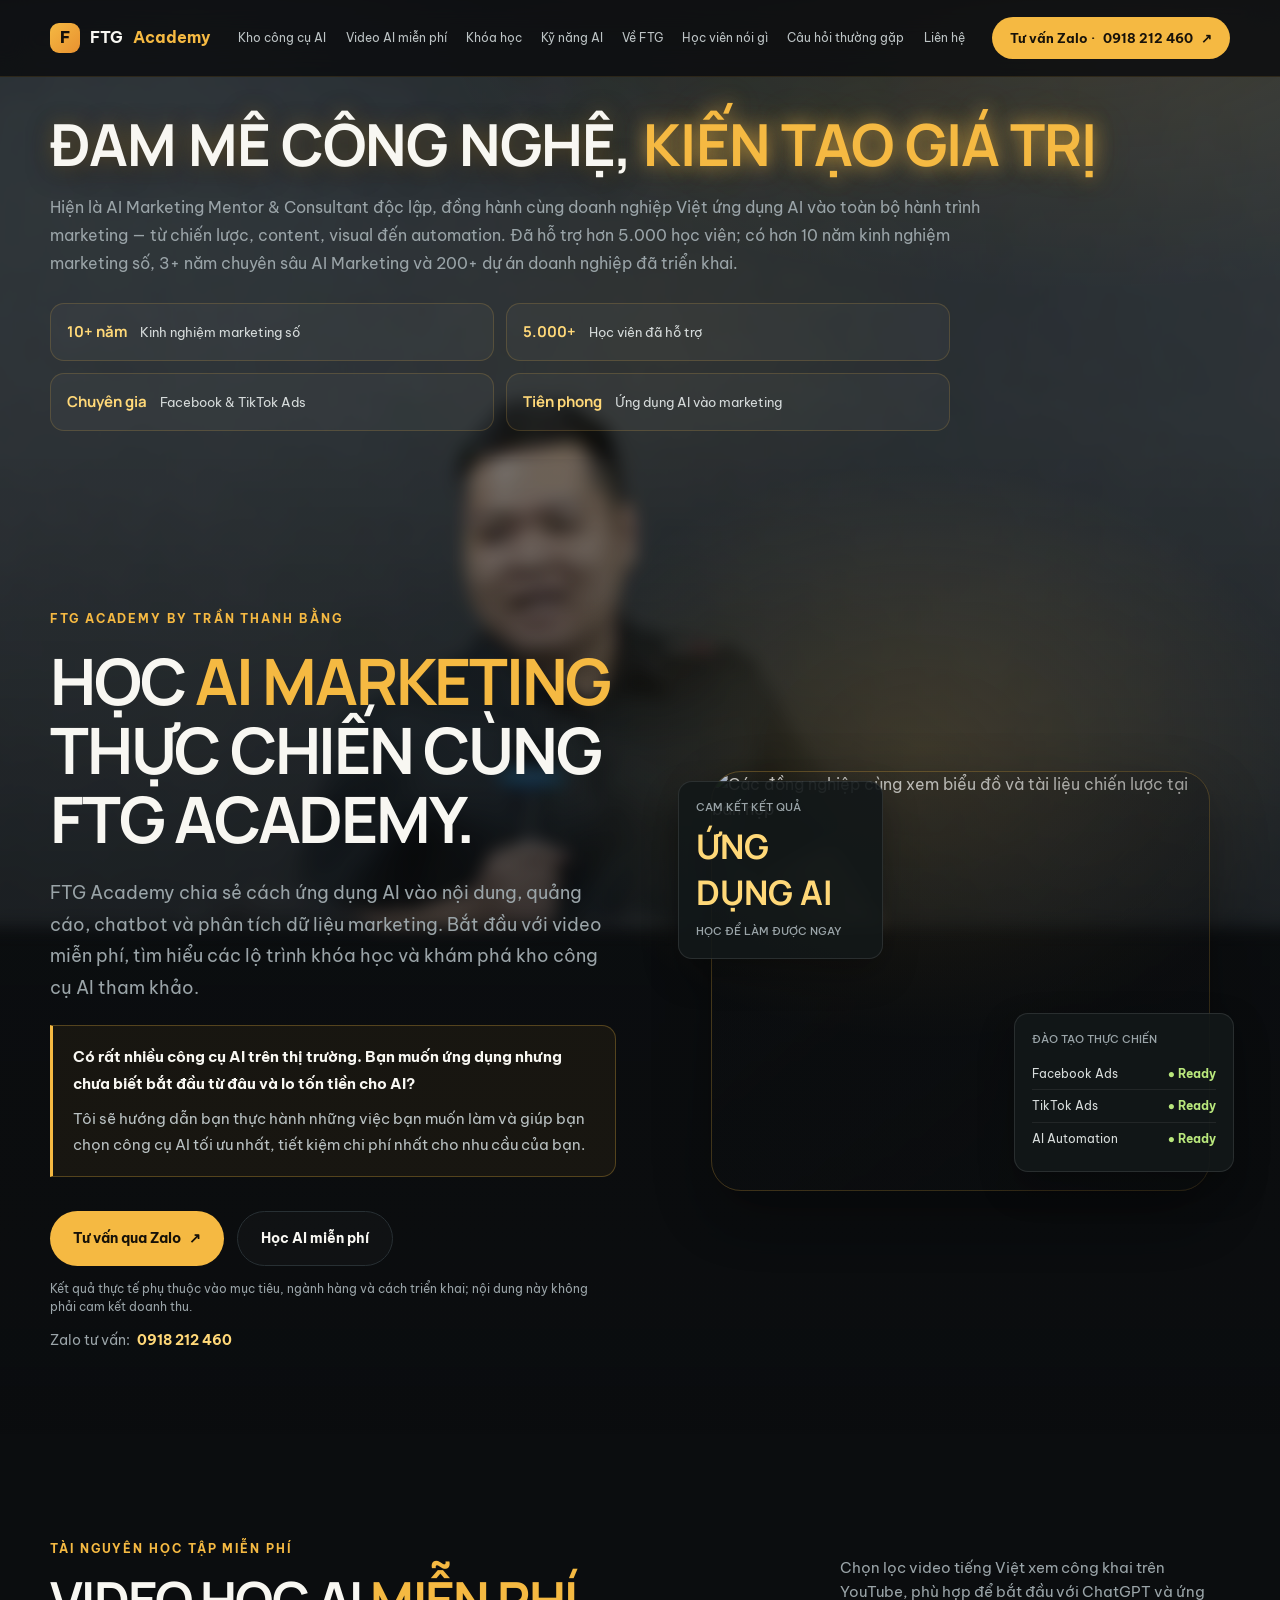
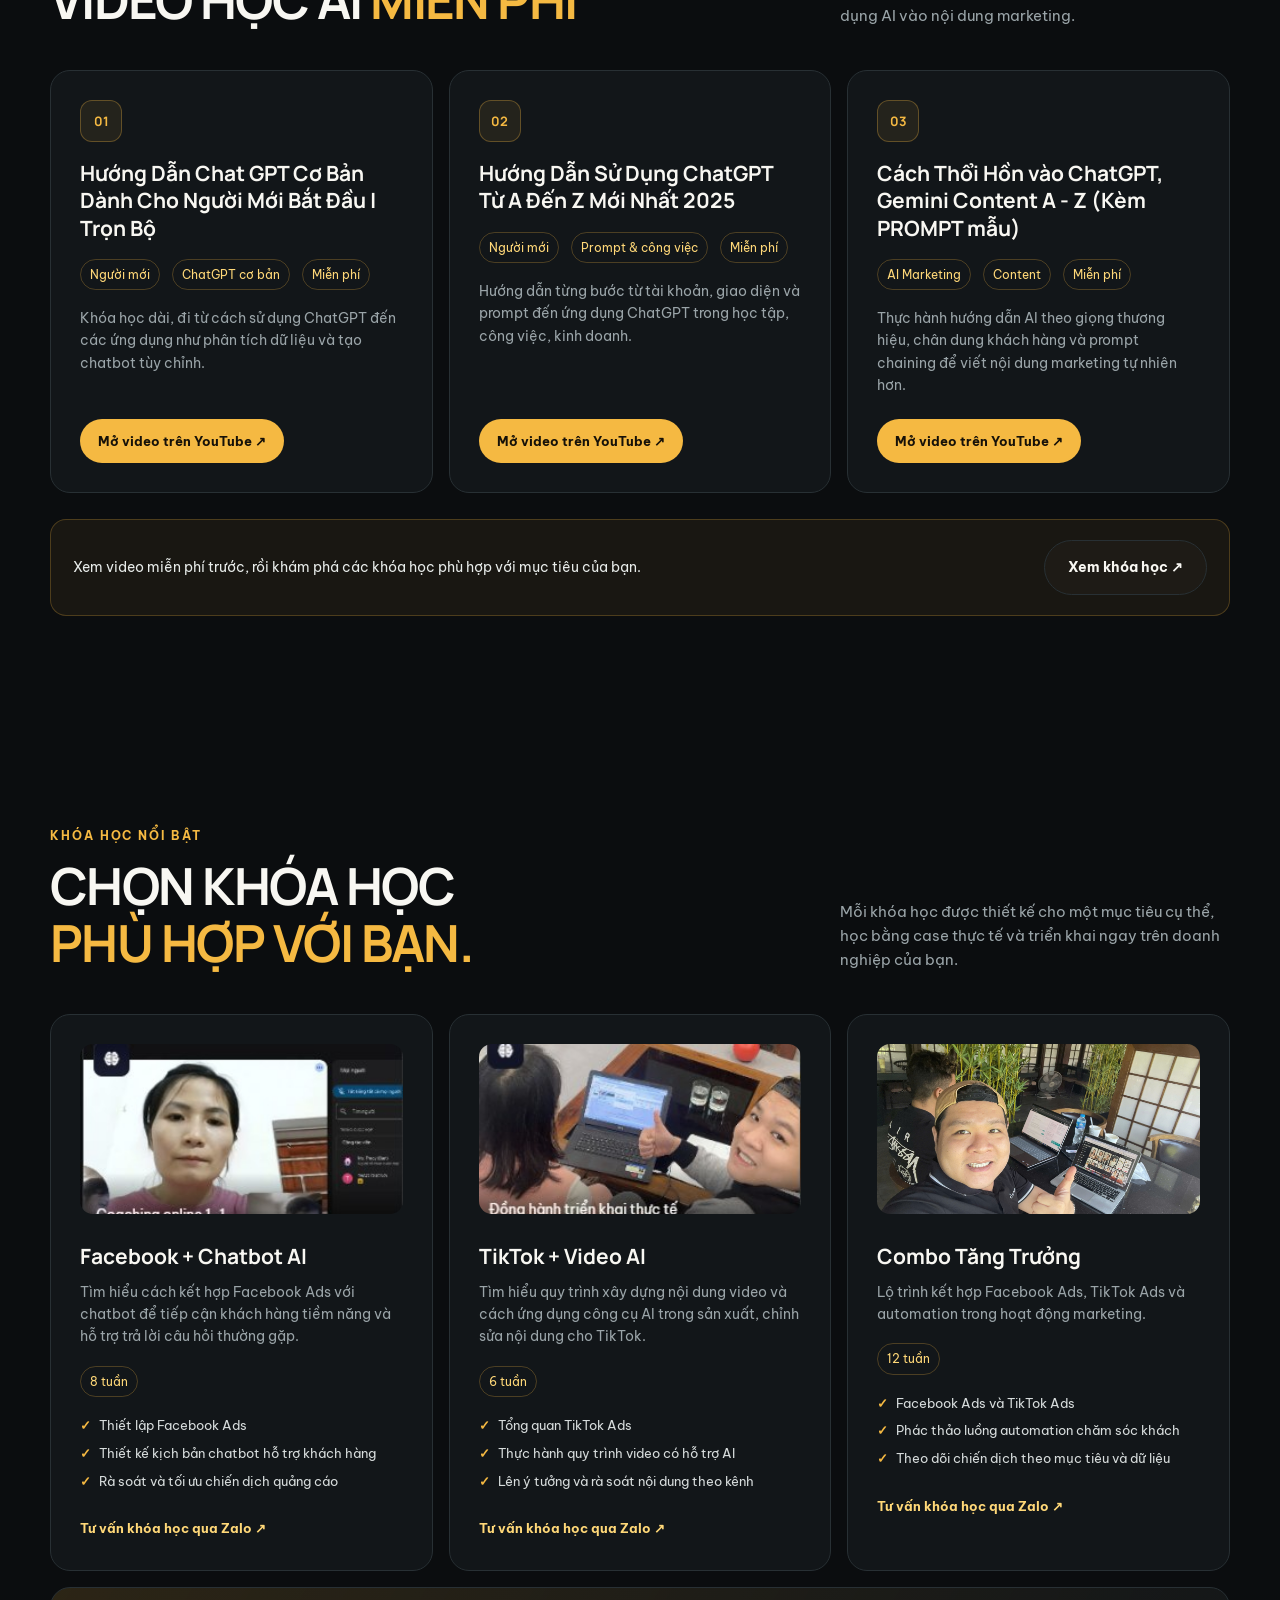
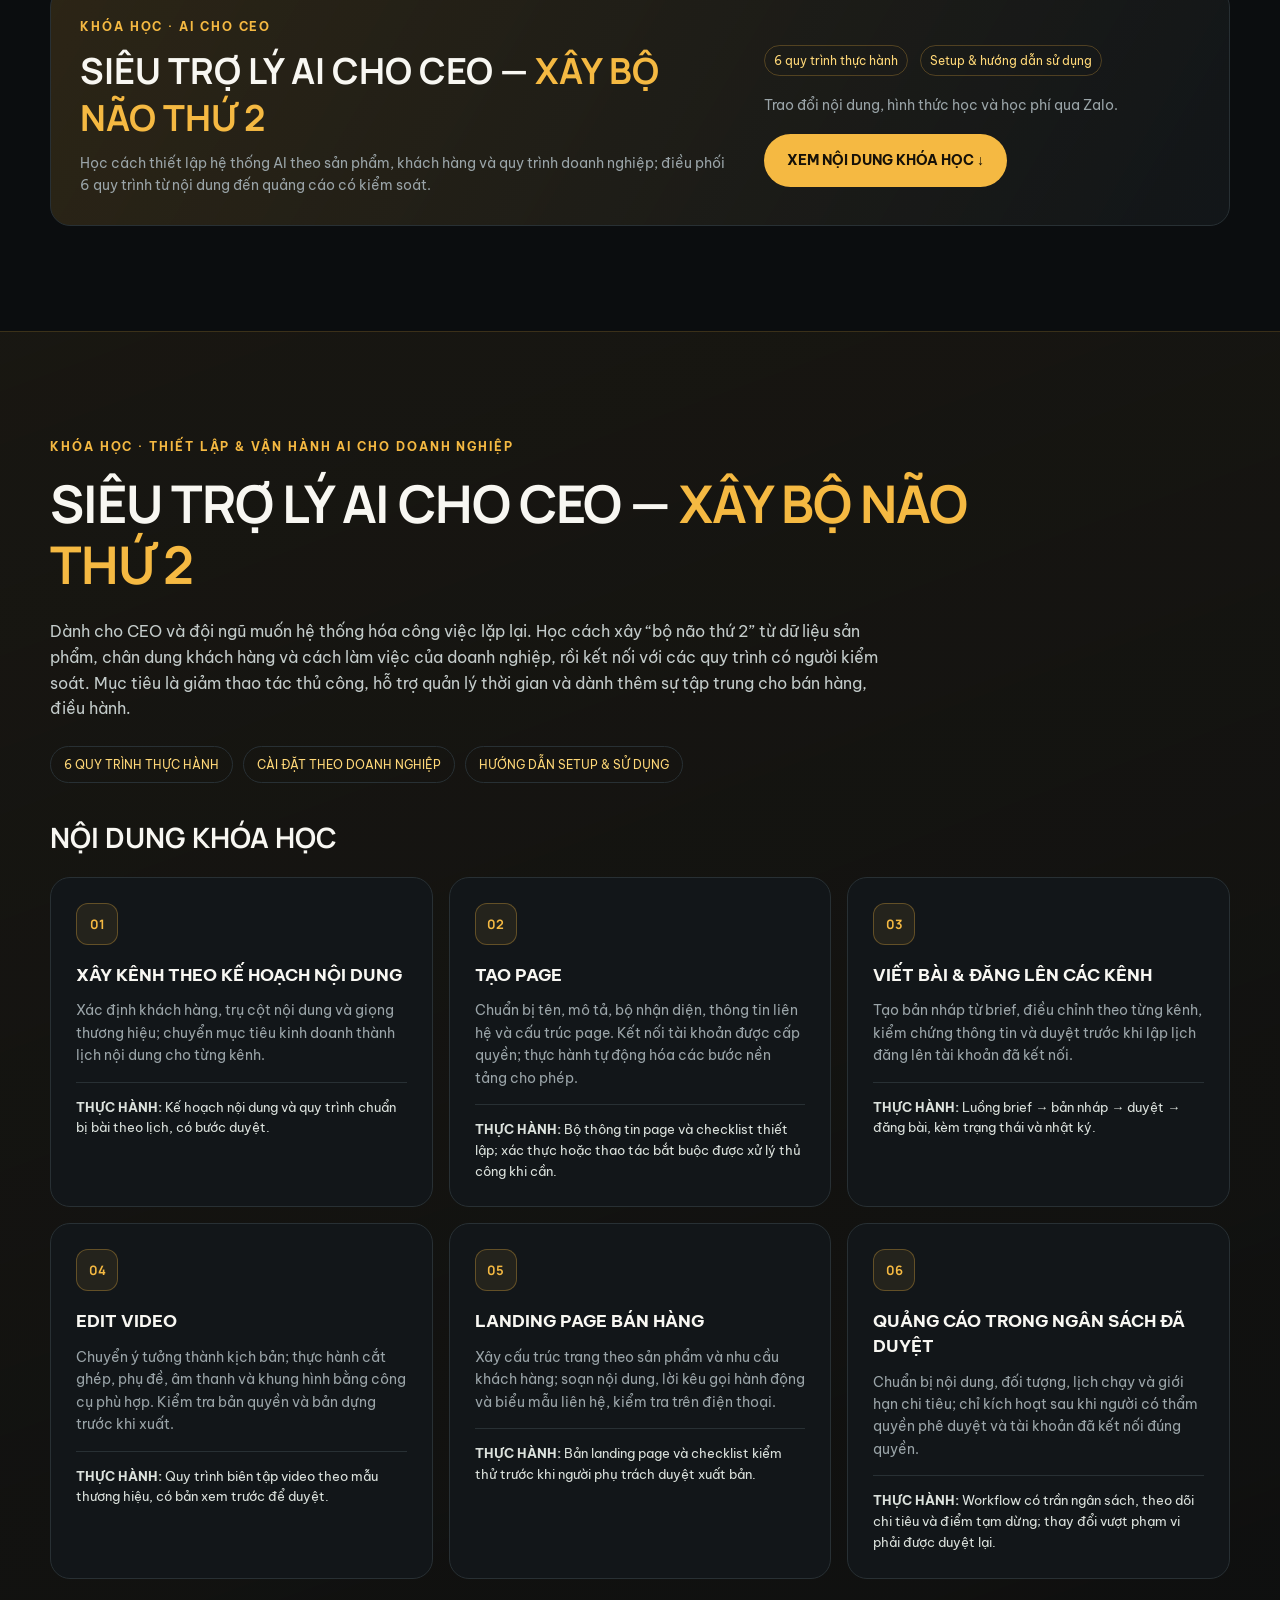
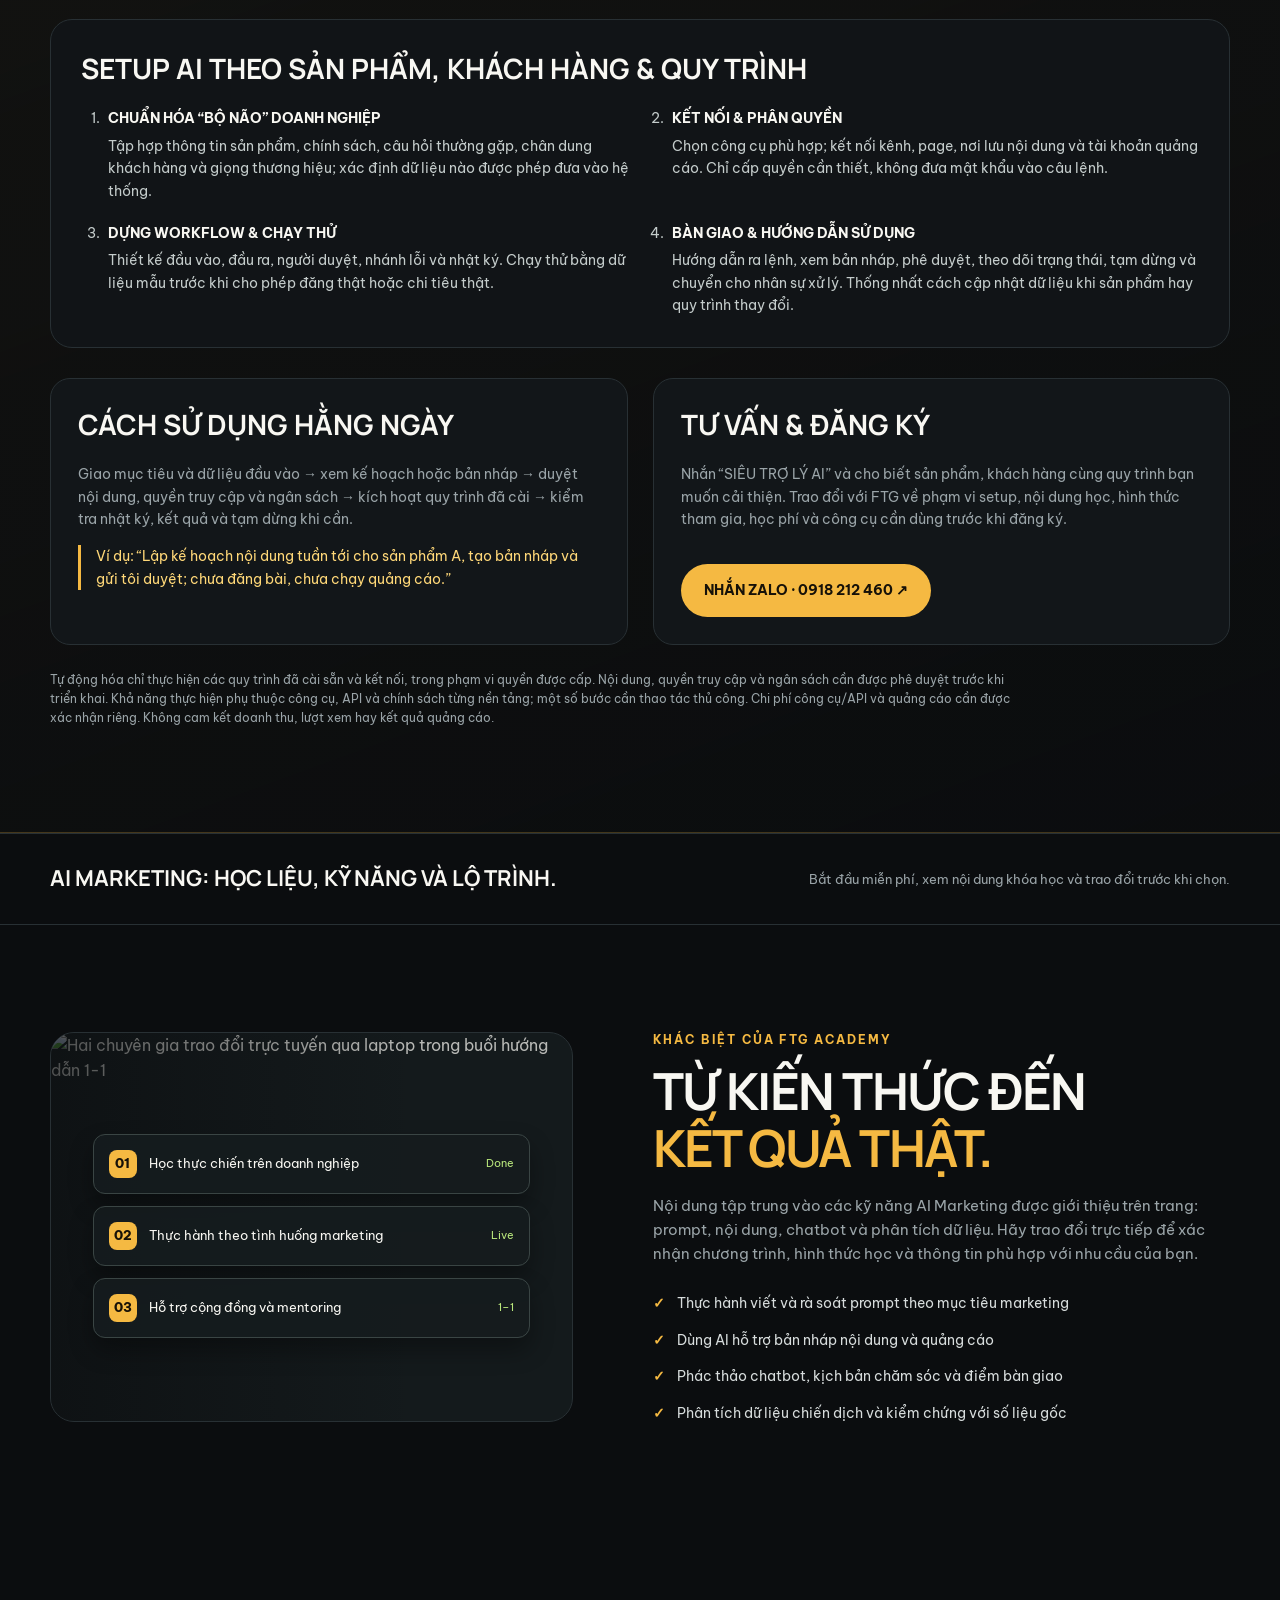
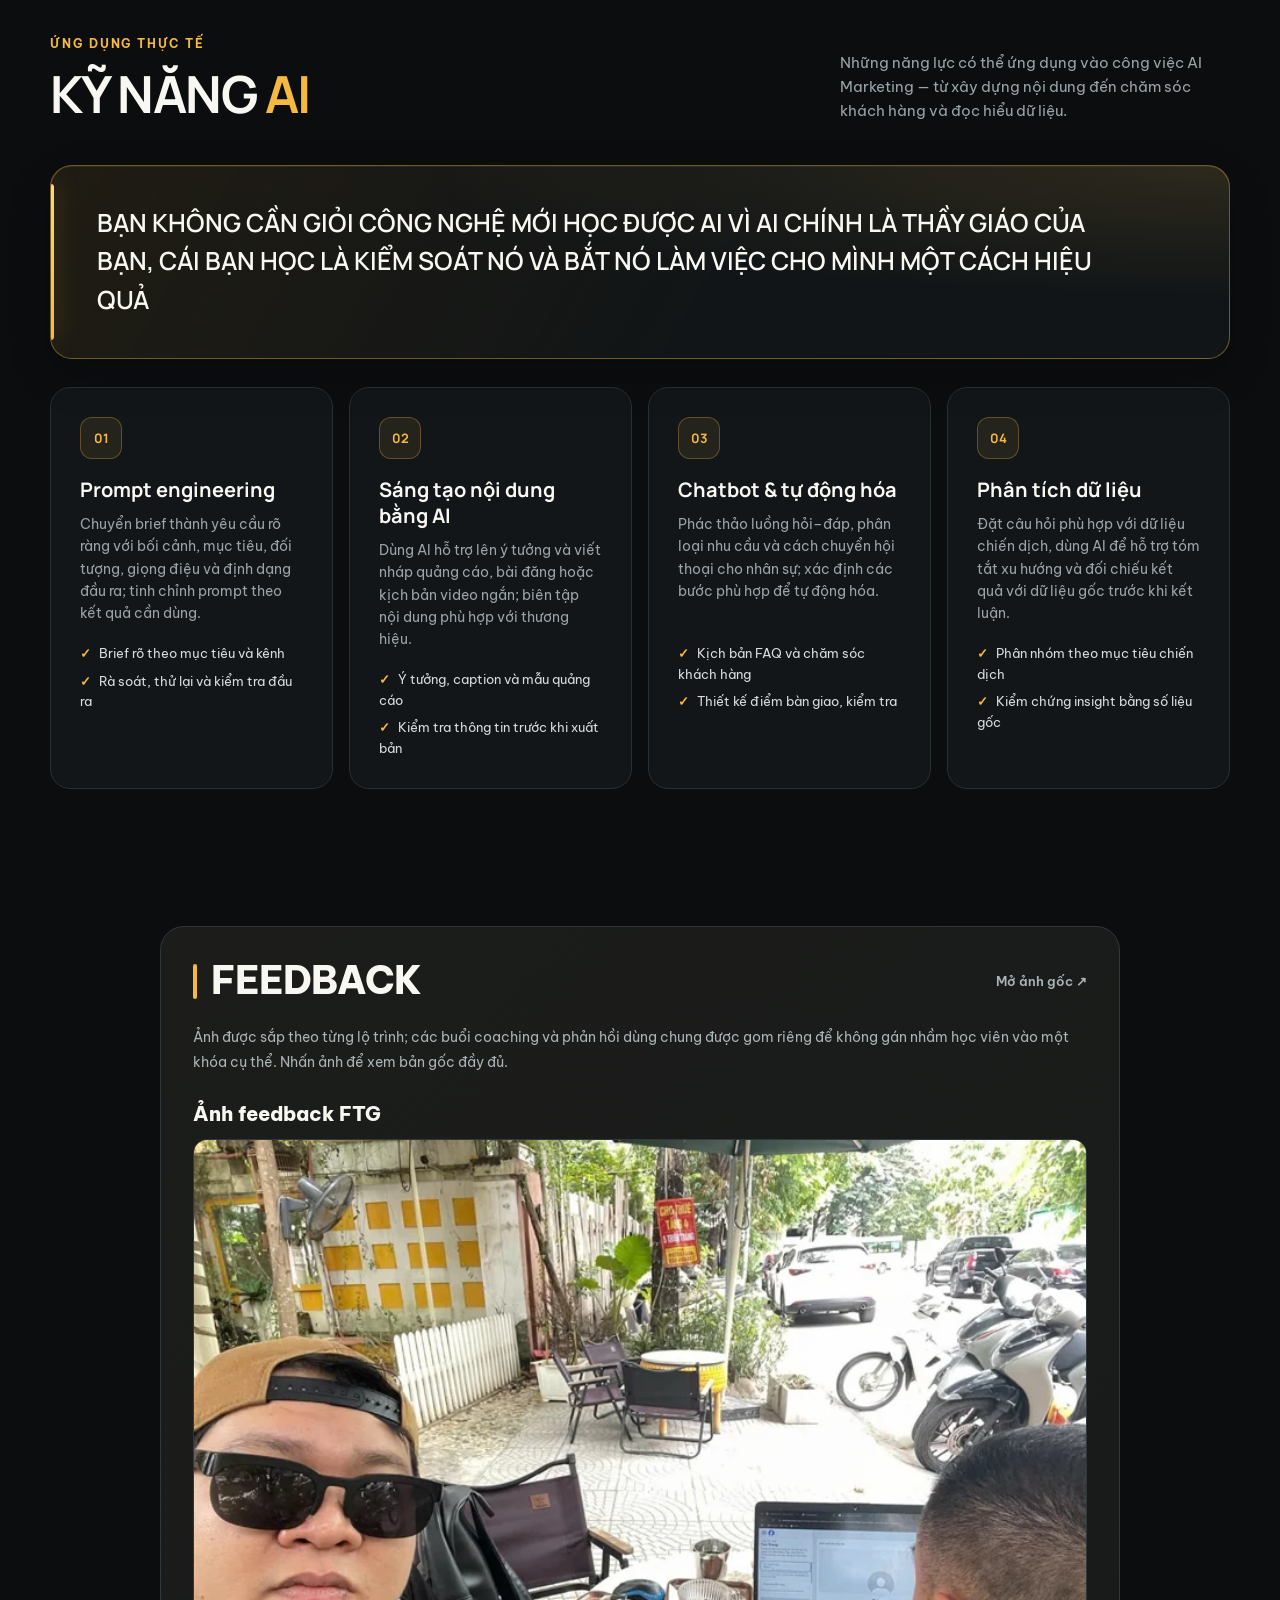
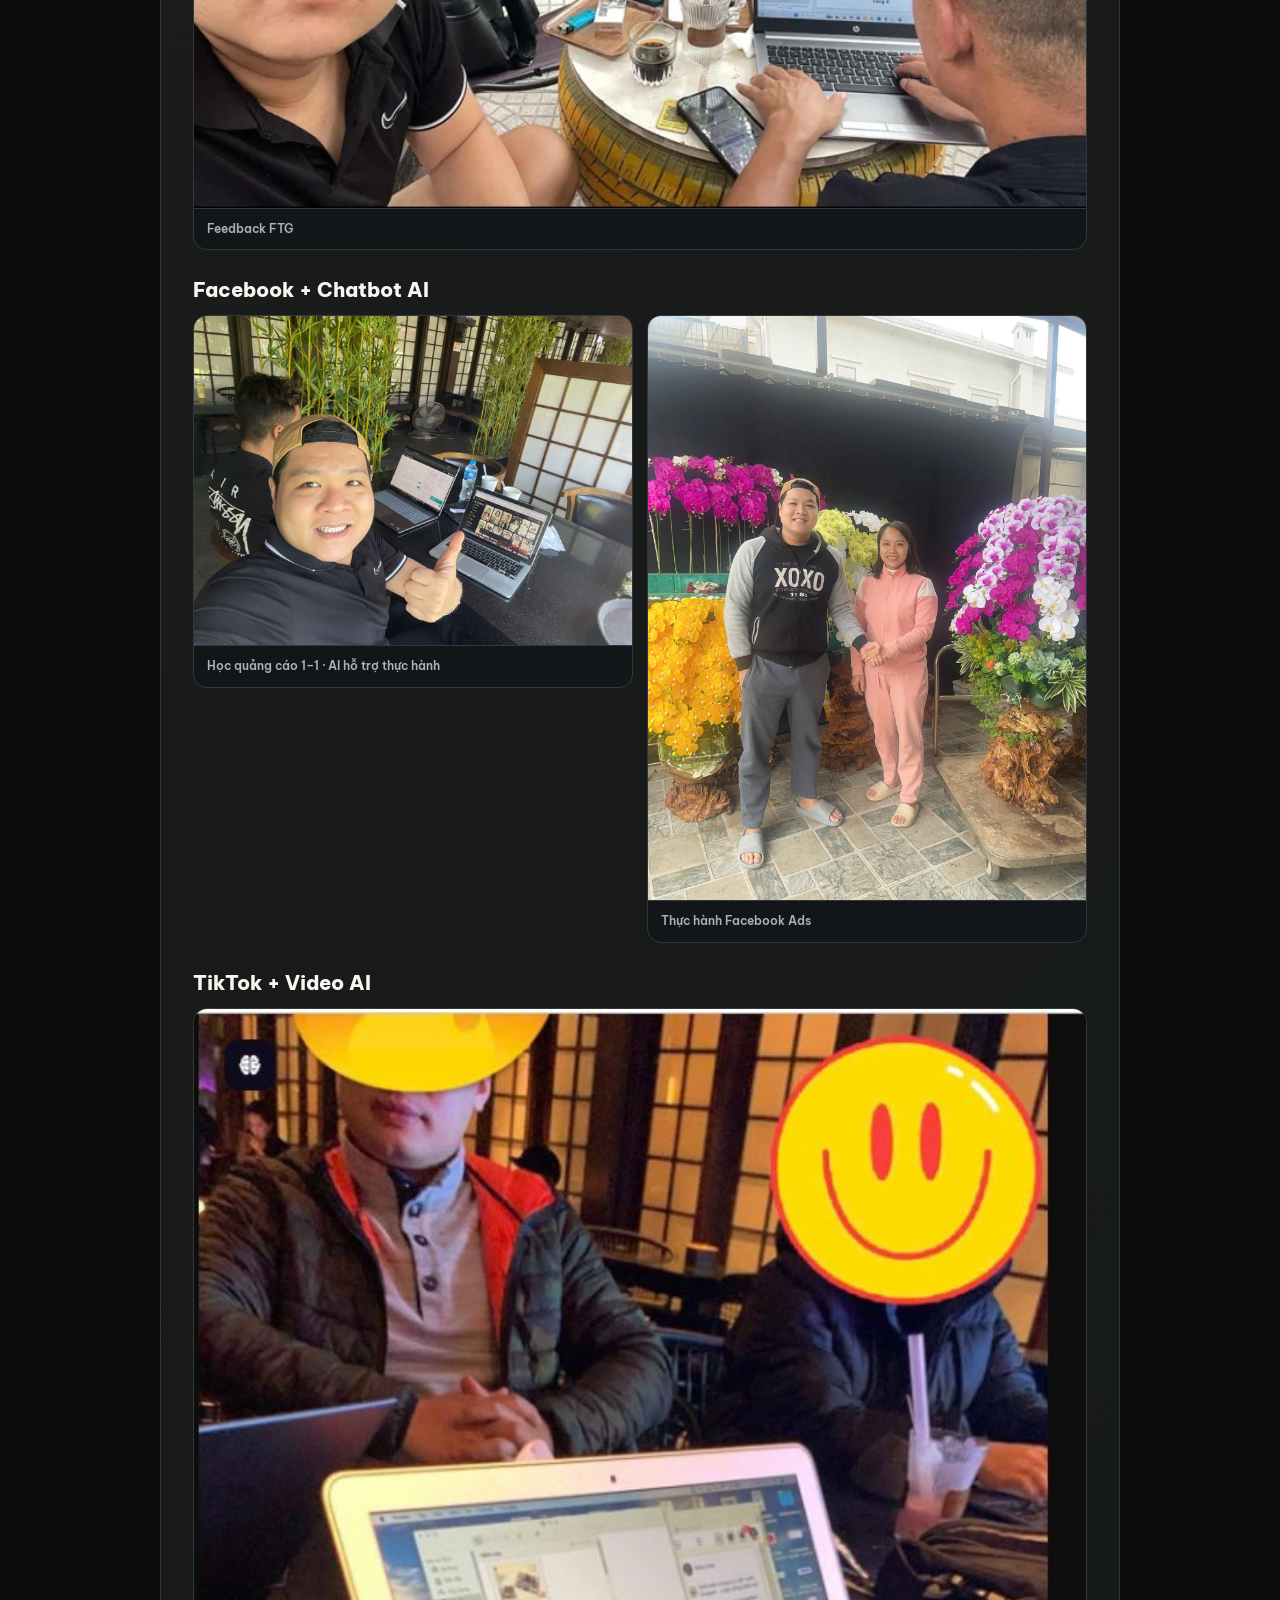
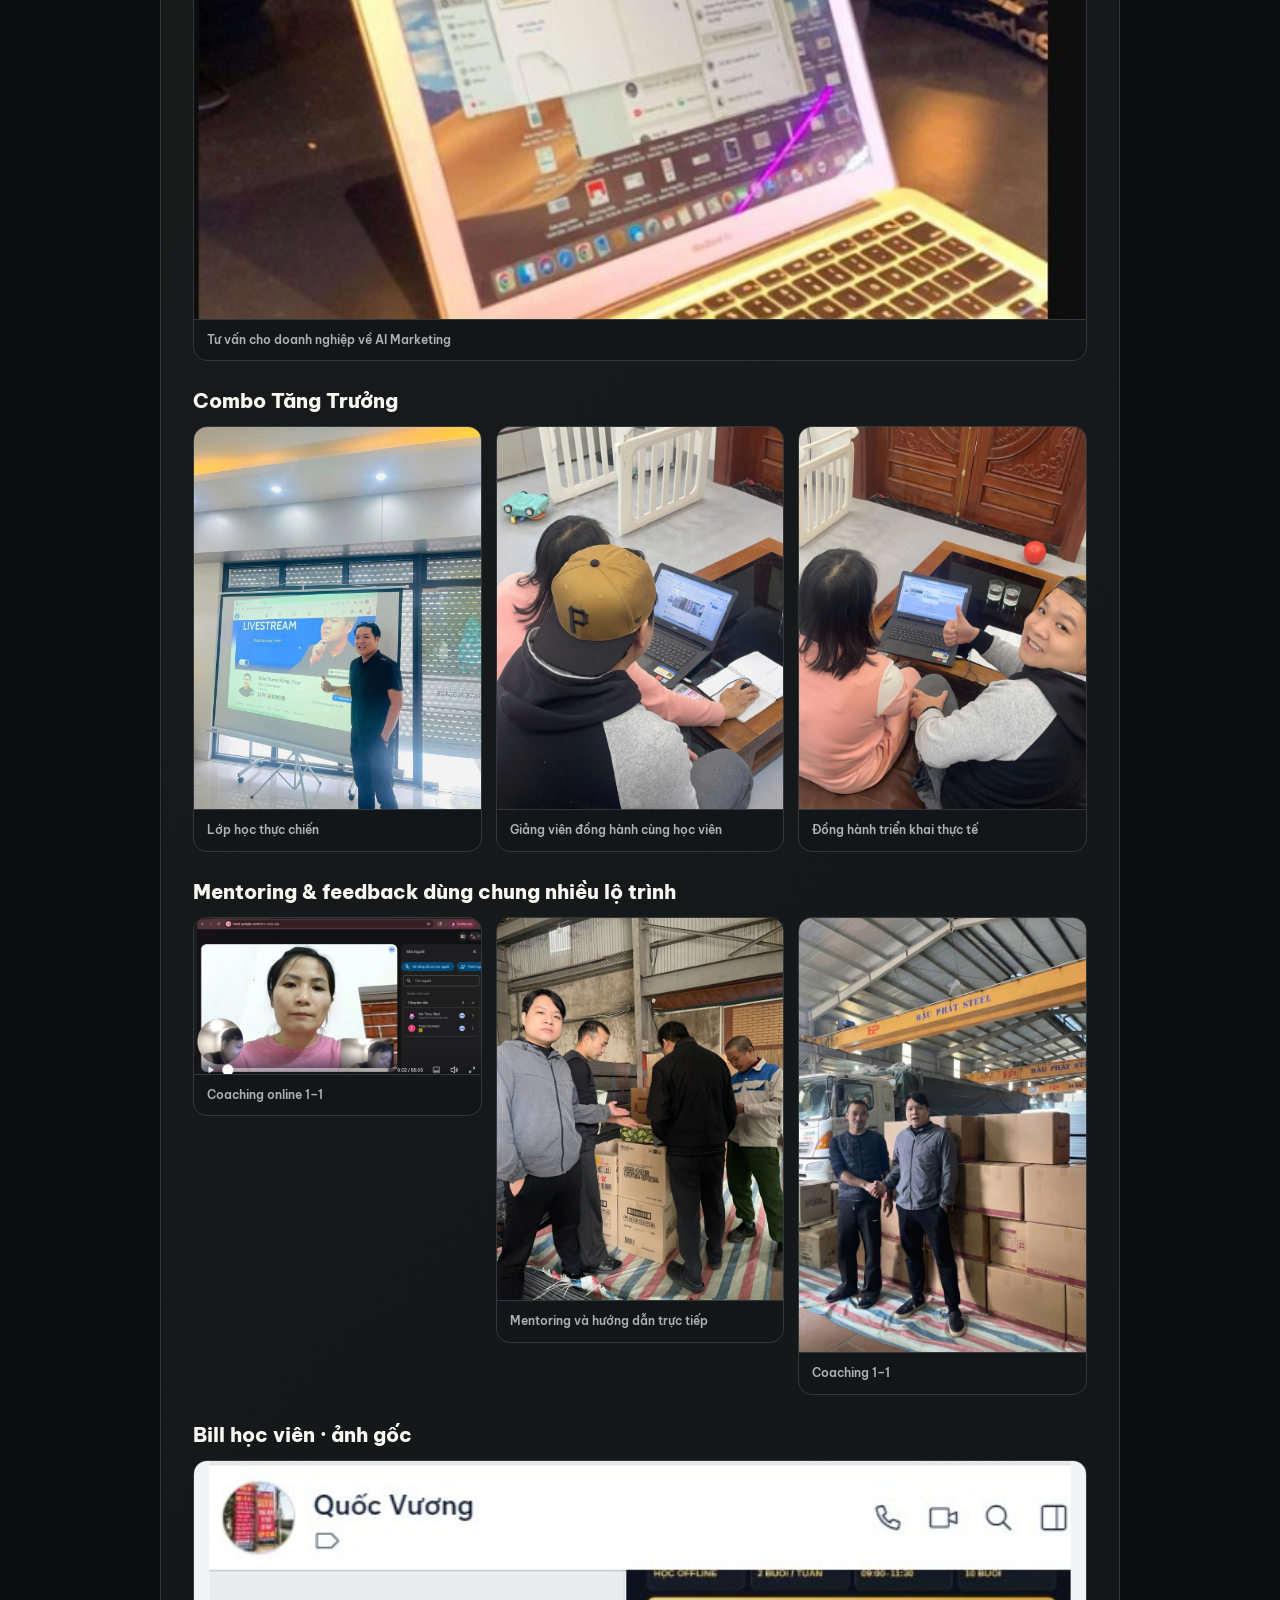
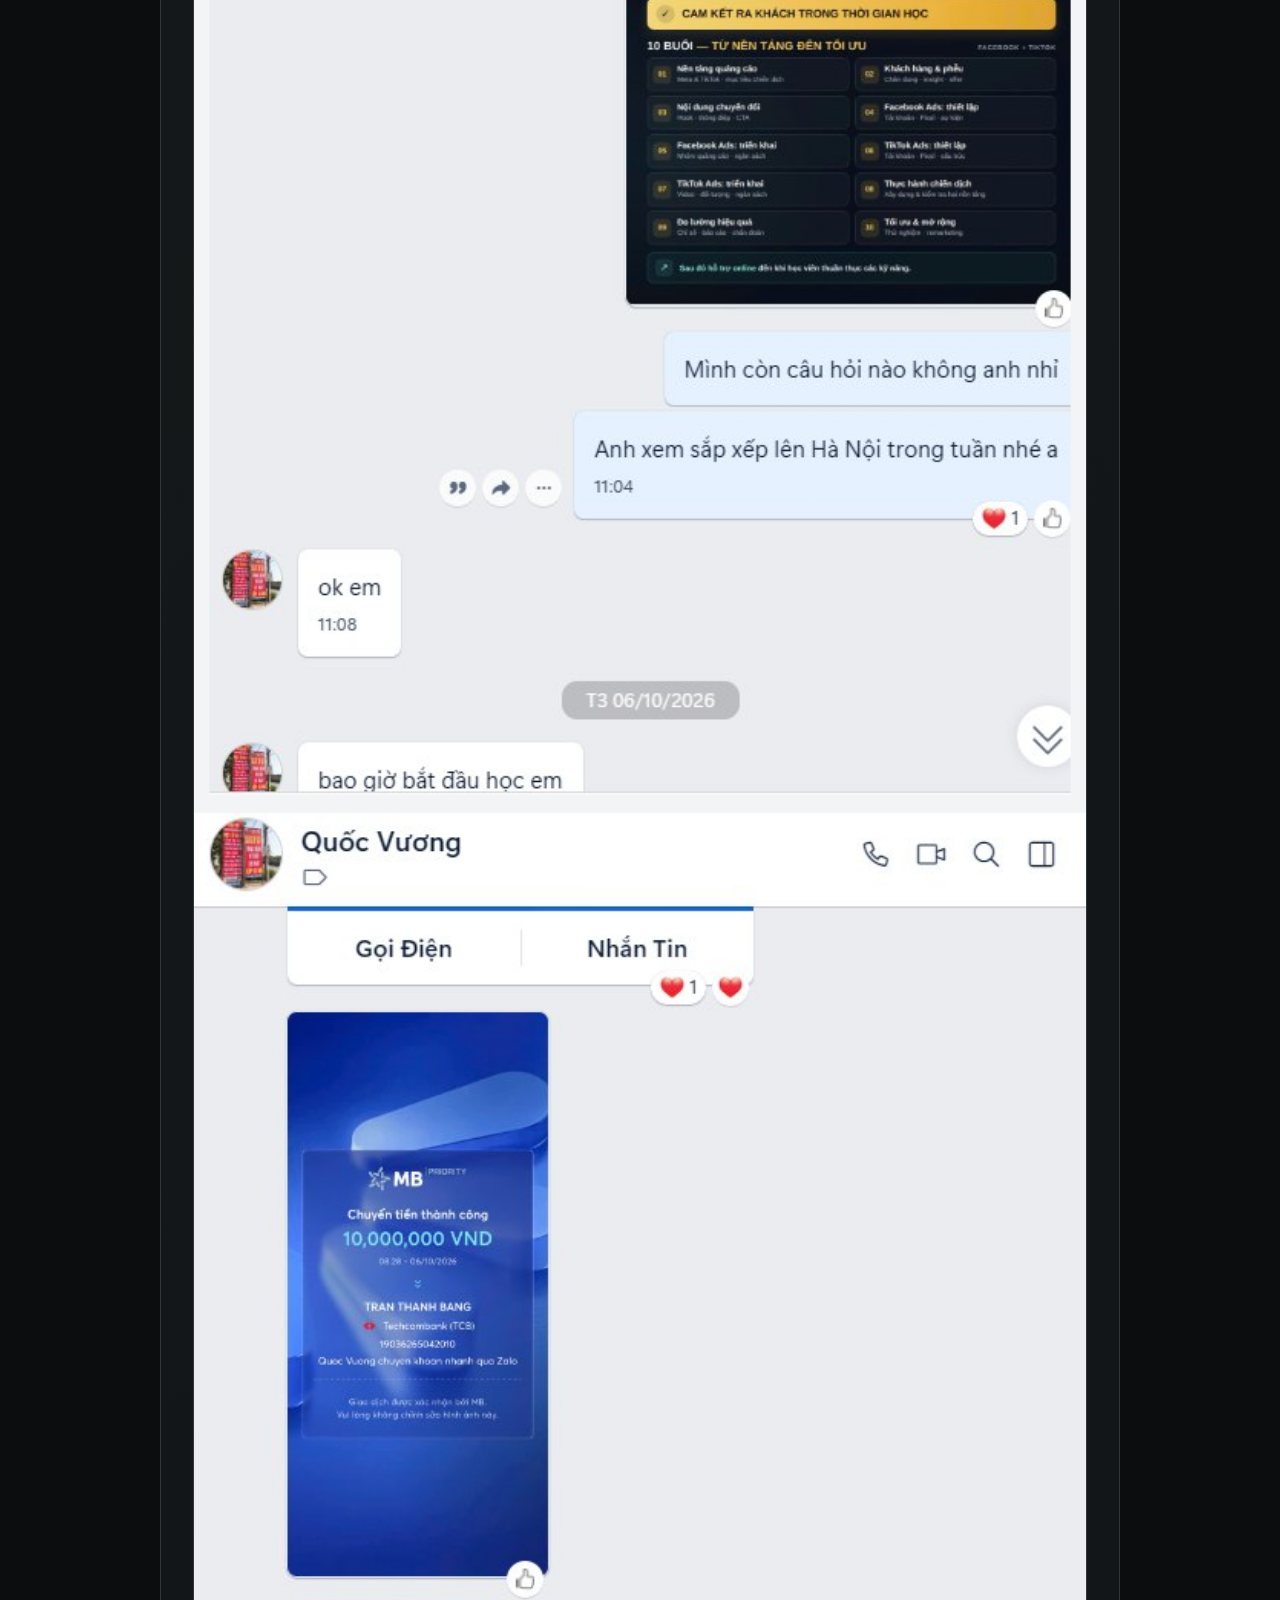
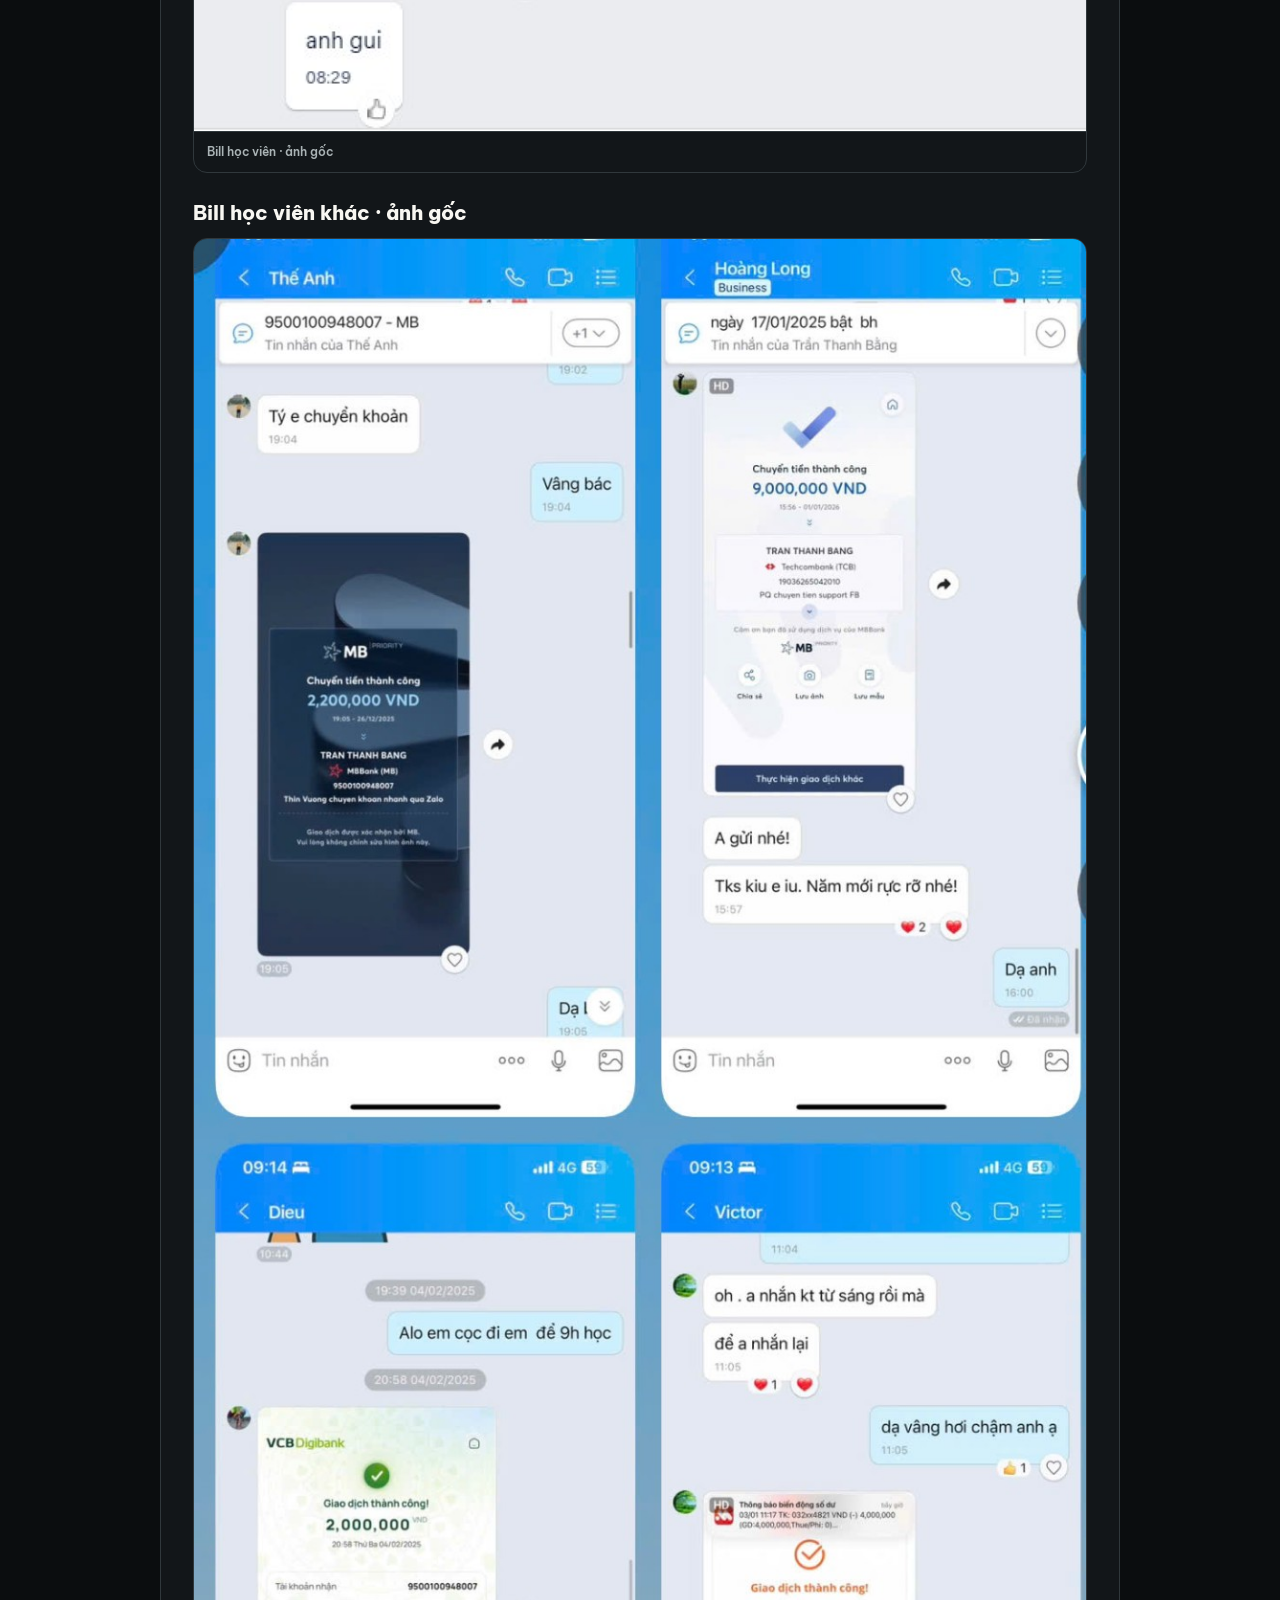
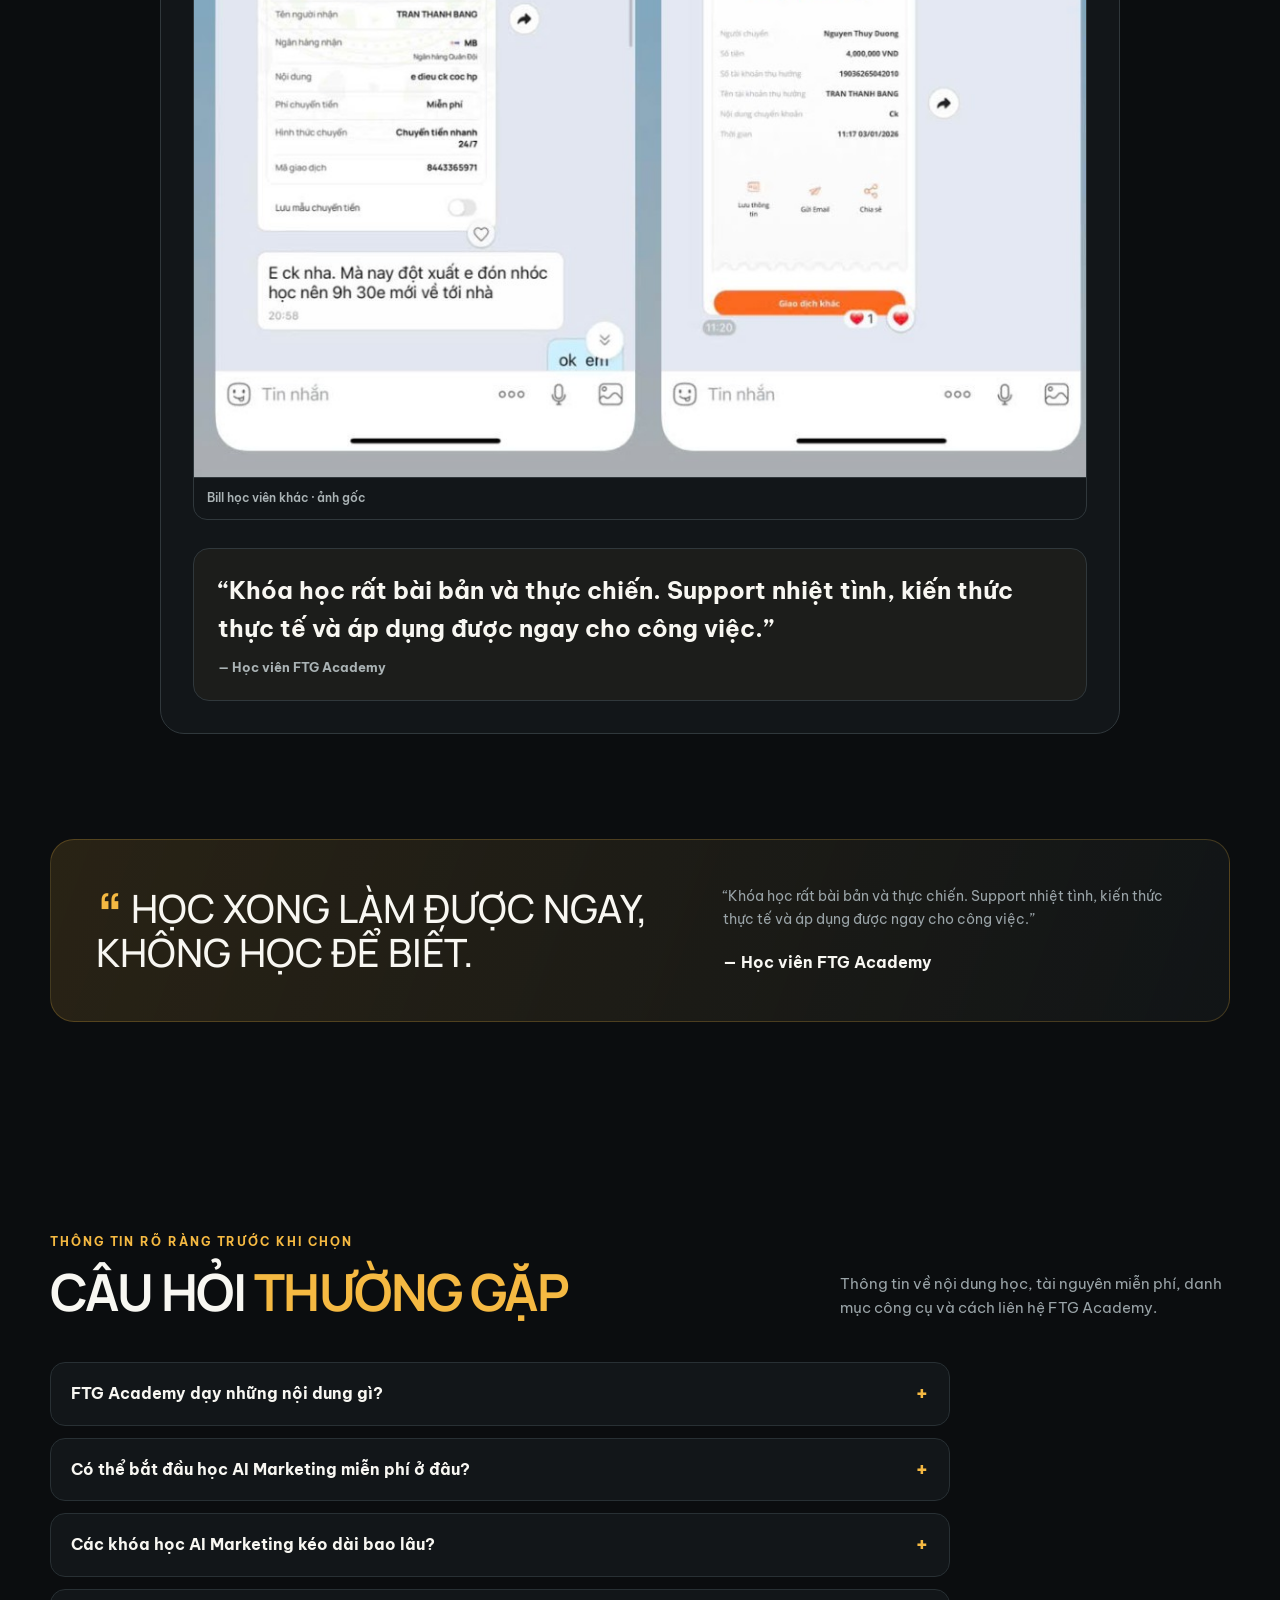
==== commit c41fc4f9: "Unify feedback gallery across Academy pages" ====
--- a/index.html
+++ b/index.html
@@ -359,24 +359,24 @@
     <section id="about"><div class="container feature"><div class="feature-art"><img src="assets/about-coaching-online.jpg" alt="Hai chuyên gia trao đổi trực tuyến qua laptop trong buổi hướng dẫn 1-1"><div class="stack"><div class="stack-row"><span>01</span><div>Học thực chiến trên doanh nghiệp</div><em>Done</em></div><div class="stack-row"><span>02</span><div>Thực hành theo tình huống marketing</div><em>Live</em></div><div class="stack-row"><span>03</span><div>Hỗ trợ cộng đồng và mentoring</div><em>1–1</em></div></div></div><div><div class="eyebrow">Khác biệt của FTG Academy</div><h2 class="display">Từ kiến thức đến<br><span class="highlight">kết quả thật.</span></h2><p>Nội dung tập trung vào các kỹ năng AI Marketing được giới thiệu trên trang: prompt, nội dung, chatbot và phân tích dữ liệu. Hãy trao đổi trực tiếp để xác nhận chương trình, hình thức học và thông tin phù hợp với nhu cầu của bạn.</p><ul class="checklist"><li>Thực hành viết và rà soát prompt theo mục tiêu marketing</li><li>Dùng AI hỗ trợ bản nháp nội dung và quảng cáo</li><li>Phác thảo chatbot, kịch bản chăm sóc và điểm bàn giao</li><li>Phân tích dữ liệu chiến dịch và kiểm chứng với số liệu gốc</li></ul></div></div></section>
     <section id="ai-skills"><div class="container"><div class="section-head"><div><div class="eyebrow">Ứng dụng thực tế</div><h2 class="display">Kỹ năng <span class="highlight">AI</span></h2></div><p>Những năng lực có thể ứng dụng vào công việc AI Marketing — từ xây dựng nội dung đến chăm sóc khách hàng và đọc hiểu dữ liệu.</p></div><blockquote class="ai-message"><p>Bạn không cần giỏi công nghệ mới học được AI vì AI chính là thầy giáo của bạn, cái bạn học là kiểm soát nó và bắt nó làm việc cho mình một cách hiệu quả</p></blockquote><div class="skills-grid"><article class="card skill-card"><div class="skill-index" aria-hidden="true">01</div><h3>Prompt engineering</h3><p>Chuyển brief thành yêu cầu rõ ràng với bối cảnh, mục tiêu, đối tượng, giọng điệu và định dạng đầu ra; tinh chỉnh prompt theo kết quả cần dùng.</p><ul class="skill-points"><li>Brief rõ theo mục tiêu và kênh</li><li>Rà soát, thử lại và kiểm tra đầu ra</li></ul></article><article class="card skill-card"><div class="skill-index" aria-hidden="true">02</div><h3>Sáng tạo nội dung bằng AI</h3><p>Dùng AI hỗ trợ lên ý tưởng và viết nháp quảng cáo, bài đăng hoặc kịch bản video ngắn; biên tập nội dung phù hợp với thương hiệu.</p><ul class="skill-points"><li>Ý tưởng, caption và mẫu quảng cáo</li><li>Kiểm tra thông tin trước khi xuất bản</li></ul></article><article class="card skill-card"><div class="skill-index" aria-hidden="true">03</div><h3>Chatbot &amp; tự động hóa</h3><p>Phác thảo luồng hỏi–đáp, phân loại nhu cầu và cách chuyển hội thoại cho nhân sự; xác định các bước phù hợp để tự động hóa.</p><ul class="skill-points"><li>Kịch bản FAQ và chăm sóc khách hàng</li><li>Thiết kế điểm bàn giao, kiểm tra</li></ul></article><article class="card skill-card"><div class="skill-index" aria-hidden="true">04</div><h3>Phân tích dữ liệu</h3><p>Đặt câu hỏi phù hợp với dữ liệu chiến dịch, dùng AI để hỗ trợ tóm tắt xu hướng và đối chiếu kết quả với dữ liệu gốc trước khi kết luận.</p><ul class="skill-points"><li>Phân nhóm theo mục tiêu chiến dịch</li><li>Kiểm chứng insight bằng số liệu gốc</li></ul></article></div></div></section>
 
-    <section id="gallery"><div class="container"><div class="section-head"><div><div class="eyebrow">Học viên nói gì</div><h2 class="display">Đồng hành cùng<br><span class="highlight">những người làm thật.</span></h2></div><p>Ảnh được sắp theo từng lộ trình khóa học; các buổi coaching và phản hồi dùng chung được gom riêng để không gán nhầm học viên vào một khóa cụ thể. Nhấn vào bất kỳ ảnh nào để mở ảnh đầy đủ và phóng to khi cần.</p></div><div class="feedback-track"><h3 style="font-family:'Manrope',sans-serif;line-height:1.3;font-size:21px;margin:0 0 14px">Facebook + Chatbot AI</h3><div class="gallery"><figure style="aspect-ratio:3/2"><a class="feedback-image-link" href="assets/feedback/student-ai-ads-1on1.jpg" aria-label="Mở ảnh gốc đầy đủ: Học viên học quảng cáo 1–1 với AI hỗ trợ trên laptop"><img src="assets/feedback/student-ai-ads-1on1.jpg" alt="Học viên học quảng cáo 1–1 với AI hỗ trợ trên laptop" loading="lazy" decoding="async"></a><figcaption>Học quảng cáo 1–1 · AI hỗ trợ thực hành</figcaption></figure><figure style="aspect-ratio:3/2"><a class="feedback-image-link" href="assets/feedback/training-facebook.jpg" aria-label="Mở ảnh gốc đầy đủ: Buổi training Facebook Ads cùng Trần Thanh Bằng"><img src="assets/feedback/training-facebook.jpg" alt="Buổi training Facebook Ads cùng Trần Thanh Bằng" loading="lazy" decoding="async"></a><figcaption>Thực hành Facebook Ads</figcaption></figure></div></div><div class="feedback-track"><h3 style="font-family:'Manrope',sans-serif;line-height:1.3;font-size:21px;margin:30px 0 14px">TikTok + Video AI</h3><div class="gallery"><figure style="aspect-ratio:3/2"><a class="feedback-image-link" href="assets/feedback/livestream.jpg" aria-label="Mở ảnh gốc đầy đủ: Livestream đào tạo FTG Academy"><img src="assets/feedback/livestream.jpg" alt="Livestream đào tạo FTG Academy" loading="lazy" decoding="async"></a><figcaption>Tư vấn cho doanh nghiệp về AI Marketing</figcaption></figure></div></div><div class="feedback-track"><h3 style="font-family:'Manrope',sans-serif;line-height:1.3;font-size:21px;margin:30px 0 14px">Combo Tăng Trưởng</h3><div class="gallery"><figure style="aspect-ratio:3/2"><a class="feedback-image-link" href="assets/feedback/classroom.jpg" aria-label="Mở ảnh gốc đầy đủ: Lớp học marketing thực chiến FTG Academy"><img src="assets/feedback/classroom.jpg" alt="Lớp học marketing thực chiến FTG Academy" loading="lazy" decoding="async"></a><figcaption>Lớp học thực chiến</figcaption></figure><figure style="aspect-ratio:3/2"><a class="feedback-image-link" href="assets/feedback/trainer-student.jpg" aria-label="Mở ảnh gốc đầy đủ: Giảng viên FTG Academy chụp cùng học viên"><img src="assets/feedback/trainer-student.jpg" alt="Giảng viên FTG Academy chụp cùng học viên" loading="lazy" decoding="async"></a><figcaption>Giảng viên đồng hành cùng học viên</figcaption></figure><figure style="aspect-ratio:3/2"><a class="feedback-image-link" href="assets/feedback/shipping-partner.jpg" aria-label="Mở ảnh gốc đầy đủ: Trần Thanh Bằng đồng hành cùng học viên triển khai kinh doanh"><img src="assets/feedback/shipping-partner.jpg" alt="Trần Thanh Bằng đồng hành cùng học viên triển khai kinh doanh" loading="lazy" decoding="async"></a><figcaption>Đồng hành triển khai thực tế</figcaption></figure></div></div><div class="feedback-track"><h3 style="font-family:'Manrope',sans-serif;line-height:1.3;font-size:21px;margin:30px 0 14px">Mentoring & feedback dùng chung nhiều lộ trình</h3><div class="gallery"><figure style="aspect-ratio:3/2"><a class="feedback-image-link" href="assets/feedback/online-meeting-coaching.jpg" aria-label="Mở ảnh gốc đầy đủ: Trần Thanh Bằng coaching online 1–1 cùng học viên FTG Academy"><img src="assets/feedback/online-meeting-coaching.jpg" alt="Trần Thanh Bằng coaching online 1–1 cùng học viên FTG Academy" loading="lazy" decoding="async"></a><figcaption>Coaching online 1–1</figcaption></figure><figure style="aspect-ratio:3/2"><a class="feedback-image-link" href="assets/feedback/mentoring-session.jpg" aria-label="Mở ảnh gốc đầy đủ: Giảng viên hướng dẫn học viên FTG Academy"><img src="assets/feedback/mentoring-session.jpg" alt="Giảng viên hướng dẫn học viên FTG Academy" loading="lazy" decoding="async"></a><figcaption>Mentoring và hướng dẫn trực tiếp</figcaption></figure><figure style="aspect-ratio:3/2"><a class="feedback-image-link" href="assets/feedback/coaching-laptop.jpg" aria-label="Mở ảnh gốc đầy đủ: Buổi coaching 1–1 tại FTG Academy"><img src="assets/feedback/coaching-laptop.jpg" alt="Buổi coaching 1–1 tại FTG Academy" loading="lazy" decoding="async"></a><figcaption>Coaching 1–1</figcaption></figure></div></div><div class="feedback-track bill-proof"><h3>Bill học viên · ảnh gốc</h3><a class="bill-image-link" href="assets/feedback/bill-feedback-original.png" aria-label="Mở ảnh bill đầy đủ ở tab mới"><img class="bill-image" src="assets/feedback/bill-feedback-original.png" alt="Ảnh ghép hội thoại tư vấn và xác nhận chuyển khoản của học viên" loading="lazy" decoding="async"></a><p class="bill-proof-note">Nhấn ảnh hoặc nút bên dưới để mở ảnh gốc đầy đủ.</p><a class="bill-open-link" href="assets/feedback/bill-feedback-original.png">Mở ảnh gốc đầy đủ ↗</a></div><div class="feedback-track bill-proof"><h3>Bill học viên khác · ảnh gốc</h3><a class="bill-image-link" href="assets/feedback/bill-payments-source-original.jpg" aria-label="Mở ảnh bill feedback nguyên bản đầy đủ ở tab mới"><img class="bill-image" src="assets/feedback/bill-payments-source-original.jpg" alt="Ảnh ghép bốn hội thoại và xác nhận chuyển khoản học viên FTG Academy" loading="lazy" decoding="async"></a><p class="bill-proof-note">Ảnh gốc từ mục feedback của FTG Academy; nhấn ảnh hoặc nút bên dưới để mở bản đầy đủ.</p><a class="bill-open-link" href="assets/feedback/bill-payments-source-original.jpg">Mở ảnh gốc đầy đủ ↗</a></div></div></section>
-
-    <section id="user-feedback" class="feedback-layout" aria-labelledby="user-feedback-title">
-      <div class="container">
-        <div class="feedback-panel">
-          <div class="feedback-heading">
-            <h2 id="user-feedback-title">FEEDBACK</h2>
-            <a class="feedback-open" href="assets/feedback-ftg.jpg" target="_blank" rel="noopener noreferrer" aria-label="Xem ảnh FEEDBACK đầy đủ (tab mới)">Xem ảnh đầy đủ ↗</a>
-          </div>
-          <figure class="feedback-media">
-            <a class="feedback-photo-link" href="assets/feedback-ftg.jpg" target="_blank" rel="noopener noreferrer" aria-label="Mở ảnh FEEDBACK gốc đầy đủ (tab mới)">
-              <img src="assets/feedback-ftg.webp" srcset="assets/feedback-ftg-768.webp 768w, assets/feedback-ftg.webp 1280w" sizes="(max-width: 700px) calc(100vw - 72px), 760px" alt="Hai người ngồi bên máy tính xách tay tại quán cà phê" width="1280" height="958" loading="lazy" decoding="async">
-            </a>
-            <figcaption>Nhấn ảnh để xem bản gốc đầy đủ.</figcaption>
-          </figure>
-        </div>
-      </div>
-    </section>
+    <section id="gallery" class="user-feedback feedback-layout" aria-labelledby="feedback-title">
+  <div class="container"><div class="feedback-panel">
+    <div class="feedback-heading"><h2 id="feedback-title">FEEDBACK</h2>
+      <a class="feedback-open" href="assets/feedback-ftg.jpg" target="_blank" rel="noopener noreferrer" aria-label="Mở ảnh feedback FTG đầy đủ">Mở ảnh gốc ↗</a>
+    </div>
+    <p class="feedback-intro">Ảnh được sắp theo từng lộ trình; các buổi coaching và phản hồi dùng chung được gom riêng để không gán nhầm học viên vào một khóa cụ thể. Nhấn ảnh để xem bản gốc đầy đủ.</p>
+    <div class="feedback-group"><h3>Ảnh feedback FTG</h3><div class="feedback-gallery"><figure class="feedback-card"><a class="feedback-photo-link" href="assets/feedback-ftg.jpg" target="_blank" rel="noopener noreferrer" aria-label="Mở ảnh gốc đầy đủ: Hai người ngồi bên máy tính xách tay tại quán cà phê"><img src="assets/feedback-ftg.webp" srcset="assets/feedback-ftg-768.webp 768w, assets/feedback-ftg.webp 1280w" sizes="(max-width: 700px) calc(100vw - 72px), 760px" alt="Hai người ngồi bên máy tính xách tay tại quán cà phê" width="1280" height="958" loading="lazy" decoding="async"></a><figcaption>Feedback FTG</figcaption></figure></div></div>
+    <div class="feedback-group"><h3>Facebook + Chatbot AI</h3><div class="feedback-gallery"><figure class="feedback-card"><a class="feedback-photo-link" href="https://ftgagency.github.io/assets/feedback/student-ai-ads-1on1.jpg" target="_blank" rel="noopener noreferrer" aria-label="Mở ảnh gốc đầy đủ: Học viên học quảng cáo 1–1 với AI hỗ trợ trên laptop"><img src="https://ftgagency.github.io/assets/feedback/student-ai-ads-1on1.jpg" alt="Học viên học quảng cáo 1–1 với AI hỗ trợ trên laptop" width="2560" height="1920" loading="lazy" decoding="async"></a><figcaption>Học quảng cáo 1–1 · AI hỗ trợ thực hành</figcaption></figure><figure class="feedback-card"><a class="feedback-photo-link" href="https://ftgagency.github.io/assets/feedback/training-facebook.jpg" target="_blank" rel="noopener noreferrer" aria-label="Mở ảnh gốc đầy đủ: Buổi training Facebook Ads cùng Trần Thanh Bằng"><img src="https://ftgagency.github.io/assets/feedback/training-facebook.jpg" alt="Buổi training Facebook Ads cùng Trần Thanh Bằng" width="1440" height="1920" loading="lazy" decoding="async"></a><figcaption>Thực hành Facebook Ads</figcaption></figure></div></div>
+    <div class="feedback-group"><h3>TikTok + Video AI</h3><div class="feedback-gallery"><figure class="feedback-card"><a class="feedback-photo-link" href="https://ftgagency.github.io/assets/feedback/livestream.jpg" target="_blank" rel="noopener noreferrer" aria-label="Mở ảnh gốc đầy đủ: Livestream đào tạo FTG Academy"><img src="https://ftgagency.github.io/assets/feedback/livestream.jpg" alt="Livestream đào tạo FTG Academy" width="559" height="570" loading="lazy" decoding="async"></a><figcaption>Tư vấn cho doanh nghiệp về AI Marketing</figcaption></figure></div></div>
+    <div class="feedback-group"><h3>Combo Tăng Trưởng</h3><div class="feedback-gallery"><figure class="feedback-card"><a class="feedback-photo-link" href="https://ftgagency.github.io/assets/feedback/classroom.jpg" target="_blank" rel="noopener noreferrer" aria-label="Mở ảnh gốc đầy đủ: Lớp học marketing thực chiến FTG Academy"><img src="https://ftgagency.github.io/assets/feedback/classroom.jpg" alt="Lớp học marketing thực chiến FTG Academy" width="960" height="1280" loading="lazy" decoding="async"></a><figcaption>Lớp học thực chiến</figcaption></figure><figure class="feedback-card"><a class="feedback-photo-link" href="https://ftgagency.github.io/assets/feedback/trainer-student.jpg" target="_blank" rel="noopener noreferrer" aria-label="Mở ảnh gốc đầy đủ: Giảng viên FTG Academy chụp cùng học viên"><img src="https://ftgagency.github.io/assets/feedback/trainer-student.jpg" alt="Giảng viên FTG Academy chụp cùng học viên" width="1440" height="1920" loading="lazy" decoding="async"></a><figcaption>Giảng viên đồng hành cùng học viên</figcaption></figure><figure class="feedback-card"><a class="feedback-photo-link" href="https://ftgagency.github.io/assets/feedback/shipping-partner.jpg" target="_blank" rel="noopener noreferrer" aria-label="Mở ảnh gốc đầy đủ: Trần Thanh Bằng đồng hành cùng học viên triển khai kinh doanh"><img src="https://ftgagency.github.io/assets/feedback/shipping-partner.jpg" alt="Trần Thanh Bằng đồng hành cùng học viên triển khai kinh doanh" width="1440" height="1920" loading="lazy" decoding="async"></a><figcaption>Đồng hành triển khai thực tế</figcaption></figure></div></div>
+    <div class="feedback-group"><h3>Mentoring & feedback dùng chung nhiều lộ trình</h3><div class="feedback-gallery"><figure class="feedback-card"><a class="feedback-photo-link" href="https://ftgagency.github.io/assets/feedback/online-meeting-coaching.jpg" target="_blank" rel="noopener noreferrer" aria-label="Mở ảnh gốc đầy đủ: Trần Thanh Bằng coaching online 1–1 cùng học viên FTG Academy"><img src="https://ftgagency.github.io/assets/feedback/online-meeting-coaching.jpg" alt="Trần Thanh Bằng coaching online 1–1 cùng học viên FTG Academy" width="1544" height="838" loading="lazy" decoding="async"></a><figcaption>Coaching online 1–1</figcaption></figure><figure class="feedback-card"><a class="feedback-photo-link" href="https://ftgagency.github.io/assets/feedback/mentoring-session.jpg" target="_blank" rel="noopener noreferrer" aria-label="Mở ảnh gốc đầy đủ: Giảng viên hướng dẫn học viên FTG Academy"><img src="https://ftgagency.github.io/assets/feedback/mentoring-session.jpg" alt="Giảng viên hướng dẫn học viên FTG Academy" width="1440" height="1920" loading="lazy" decoding="async"></a><figcaption>Mentoring và hướng dẫn trực tiếp</figcaption></figure><figure class="feedback-card"><a class="feedback-photo-link" href="https://ftgagency.github.io/assets/feedback/coaching-laptop.jpg" target="_blank" rel="noopener noreferrer" aria-label="Mở ảnh gốc đầy đủ: Buổi coaching 1–1 tại FTG Academy"><img src="https://ftgagency.github.io/assets/feedback/coaching-laptop.jpg" alt="Buổi coaching 1–1 tại FTG Academy" width="1267" height="1920" loading="lazy" decoding="async"></a><figcaption>Coaching 1–1</figcaption></figure></div></div>
+    <div class="feedback-group"><h3>Bill học viên · ảnh gốc</h3><div class="feedback-gallery"><figure class="feedback-card"><a class="feedback-photo-link" href="https://ftgagency.github.io/assets/feedback/bill-feedback-original.png" target="_blank" rel="noopener noreferrer" aria-label="Mở ảnh gốc đầy đủ: Ảnh ghép hội thoại tư vấn và xác nhận chuyển khoản của học viên"><img src="https://ftgagency.github.io/assets/feedback/bill-feedback-original.png" alt="Ảnh ghép hội thoại tư vấn và xác nhận chuyển khoản của học viên" width="582" height="1220" loading="lazy" decoding="async"></a><figcaption>Bill học viên · ảnh gốc</figcaption></figure></div></div>
+    <div class="feedback-group"><h3>Bill học viên khác · ảnh gốc</h3><div class="feedback-gallery"><figure class="feedback-card"><a class="feedback-photo-link" href="https://ftgagency.github.io/assets/feedback/bill-payments-source-original.jpg" target="_blank" rel="noopener noreferrer" aria-label="Mở ảnh gốc đầy đủ: Ảnh ghép bốn hội thoại và xác nhận chuyển khoản học viên FTG Academy"><img src="https://ftgagency.github.io/assets/feedback/bill-payments-source-original.jpg" alt="Ảnh ghép bốn hội thoại và xác nhận chuyển khoản học viên FTG Academy" width="932" height="1920" loading="lazy" decoding="async"></a><figcaption>Bill học viên khác · ảnh gốc</figcaption></figure></div></div>
+    <figure class="feedback-quote"><blockquote>“Khóa học rất bài bản và thực chiến. Support nhiệt tình, kiến thức thực tế và áp dụng được ngay cho công việc.”</blockquote><figcaption>— Học viên FTG Academy</figcaption></figure>
+  </div></div>
+</section>
+
+
     <section id="results"><div class="container"><div class="quote"><blockquote>Học xong làm được ngay, không học để biết.</blockquote><div><p>“Khóa học rất bài bản và thực chiến. Support nhiệt tình, kiến thức thực tế và áp dụng được ngay cho công việc.”</p><b>— Học viên FTG Academy</b></div></div></div></section>
     <section id="faq"><div class="container"><div class="section-head"><div><div class="eyebrow">Thông tin rõ ràng trước khi chọn</div><h2 class="display">Câu hỏi <span class="highlight">thường gặp</span></h2></div><p>Thông tin về nội dung học, tài nguyên miễn phí, danh mục công cụ và cách liên hệ FTG Academy.</p></div><div class="faq-list">
       <details class="faq-item"><summary>FTG Academy dạy những nội dung gì?</summary><p>FTG Academy giới thiệu cách ứng dụng AI vào nội dung, quảng cáo, chatbot và phân tích dữ liệu marketing. Trên trang có Facebook + Chatbot AI (8 tuần), TikTok + Video AI (6 tuần), Combo Tăng Trưởng (12 tuần) và khóa SIÊU TRỢ LÝ AI CHO CEO — XÂY BỘ NÃO THỨ 2 về 6 quy trình tự động hóa, setup và hướng dẫn sử dụng theo doanh nghiệp.</p></details>
--- a/assets/feedback-layout.css
+++ b/assets/feedback-layout.css
@@ -121,3 +121,23 @@
 .main-inner>.ai-start-message{max-width:none;margin-block:22px 24px}
 .hero.wrap .ai-start-message p{font-size:17px}
 @media(max-width:700px){.ai-start-message{padding:16px;margin-top:20px}.ai-start-message p,.hero.wrap .ai-start-message p{font-size:15px;line-height:1.8}}
+
+
+/* One consistent, responsive home for real feedback images across all FTG routes. */
+.feedback-layout .feedback-intro{margin:0 0 24px;color:var(--feedback-muted);font-size:14px;line-height:1.75}
+.feedback-layout .feedback-group{margin-top:26px}
+.feedback-layout .feedback-group:first-of-type{margin-top:0}
+.feedback-layout .feedback-group h3{margin:0 0 12px;color:var(--feedback-text);font-size:clamp(16px,2vw,20px);font-weight:750;line-height:1.35}
+.feedback-layout .feedback-gallery{display:grid;grid-template-columns:repeat(auto-fit,minmax(min(100%,230px),1fr));gap:14px;align-items:start}
+.feedback-layout .feedback-gallery--single{grid-template-columns:minmax(0,760px);justify-content:center}
+.feedback-layout .feedback-card{min-width:0;margin:0;overflow:hidden;border:1px solid var(--feedback-line);border-radius:14px;background:var(--feedback-bg)}
+.feedback-layout .feedback-card .feedback-photo-link{display:block;cursor:zoom-in}
+.feedback-layout .feedback-card .feedback-photo-link:focus-visible{outline-offset:-4px}
+.feedback-layout .feedback-card img{display:block;width:100%;height:auto;object-fit:contain;background:var(--feedback-tint)}
+.feedback-layout .feedback-card figcaption{margin:0;padding:11px 13px;border-top:1px solid var(--feedback-line);color:var(--feedback-muted);font-size:12px;font-weight:600;line-height:1.55}
+.feedback-layout .feedback-quote{margin:28px 0 0;padding:22px 24px;border:1px solid var(--feedback-line);border-radius:16px;background:var(--feedback-tint)}
+.feedback-layout .feedback-quote blockquote{margin:0;color:var(--feedback-text);font-size:clamp(18px,2.4vw,24px);font-weight:650;line-height:1.6}
+.feedback-layout .feedback-quote figcaption{margin-top:10px;color:var(--feedback-muted);font-size:13px;font-weight:700}
+.feedback-layout .feedback-source{margin-top:22px}
+@media(max-width:700px){.feedback-layout .feedback-gallery{grid-template-columns:repeat(2,minmax(0,1fr));gap:10px}.feedback-layout .feedback-gallery--single{grid-template-columns:minmax(0,1fr)}.feedback-layout .feedback-card{border-radius:11px}.feedback-layout .feedback-card figcaption{padding:9px 10px;font-size:11px}.feedback-layout .feedback-intro{font-size:13px}.feedback-layout .feedback-quote{padding:18px;margin-top:22px}}
+@media(max-width:420px){.feedback-layout .feedback-gallery:not(.feedback-gallery--single){grid-template-columns:minmax(0,1fr)}}
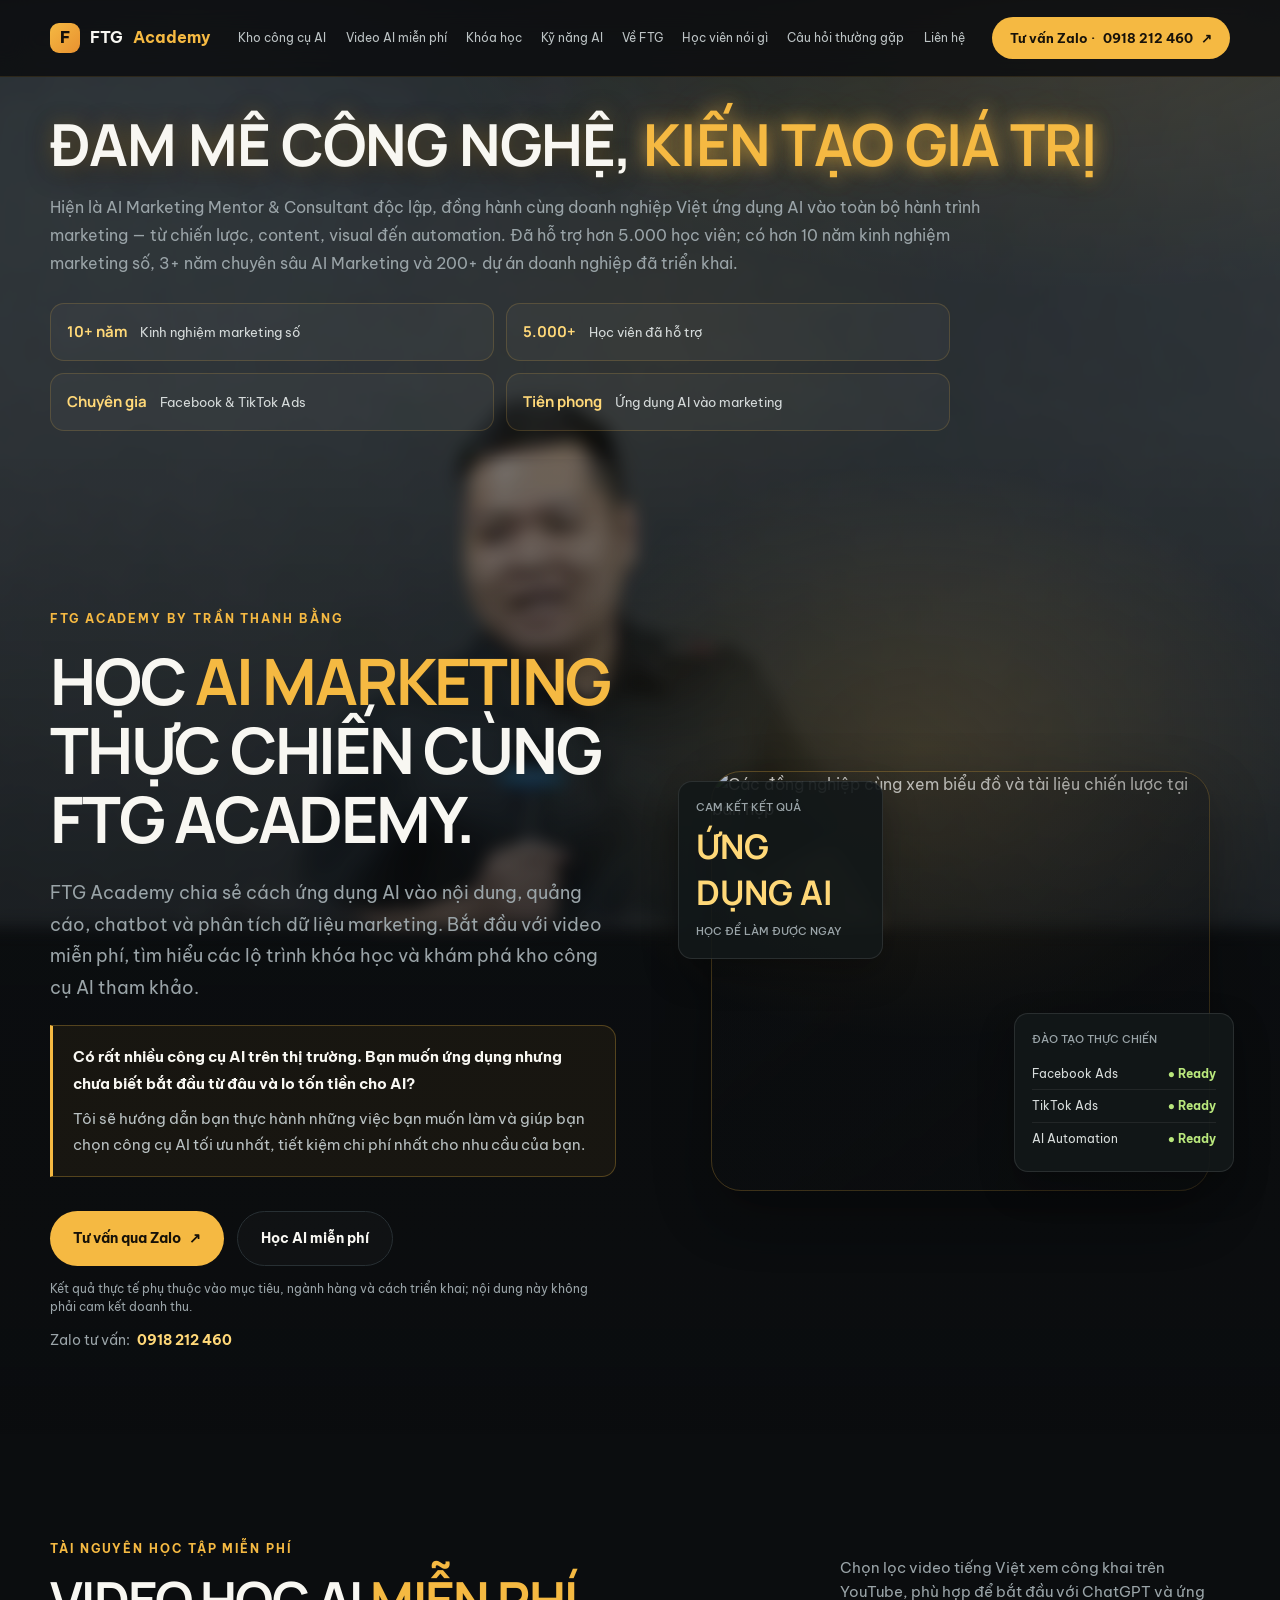
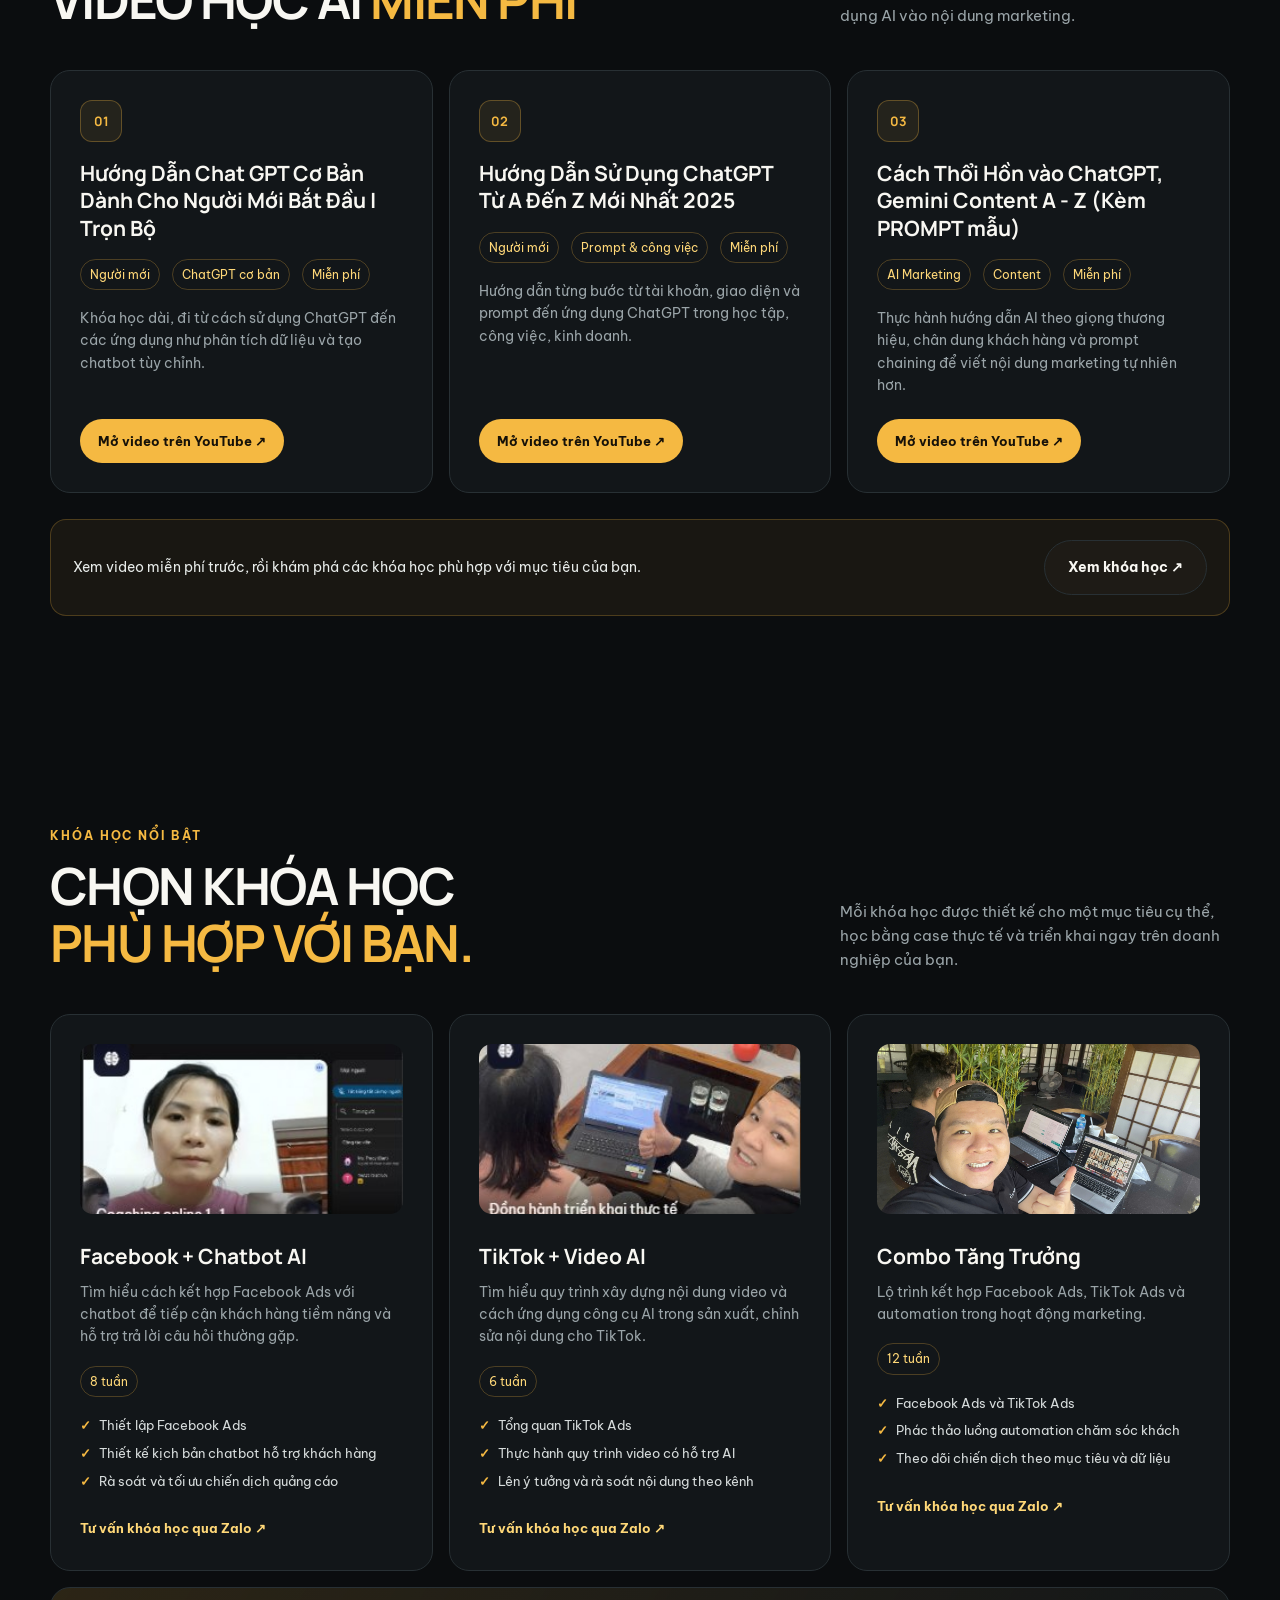
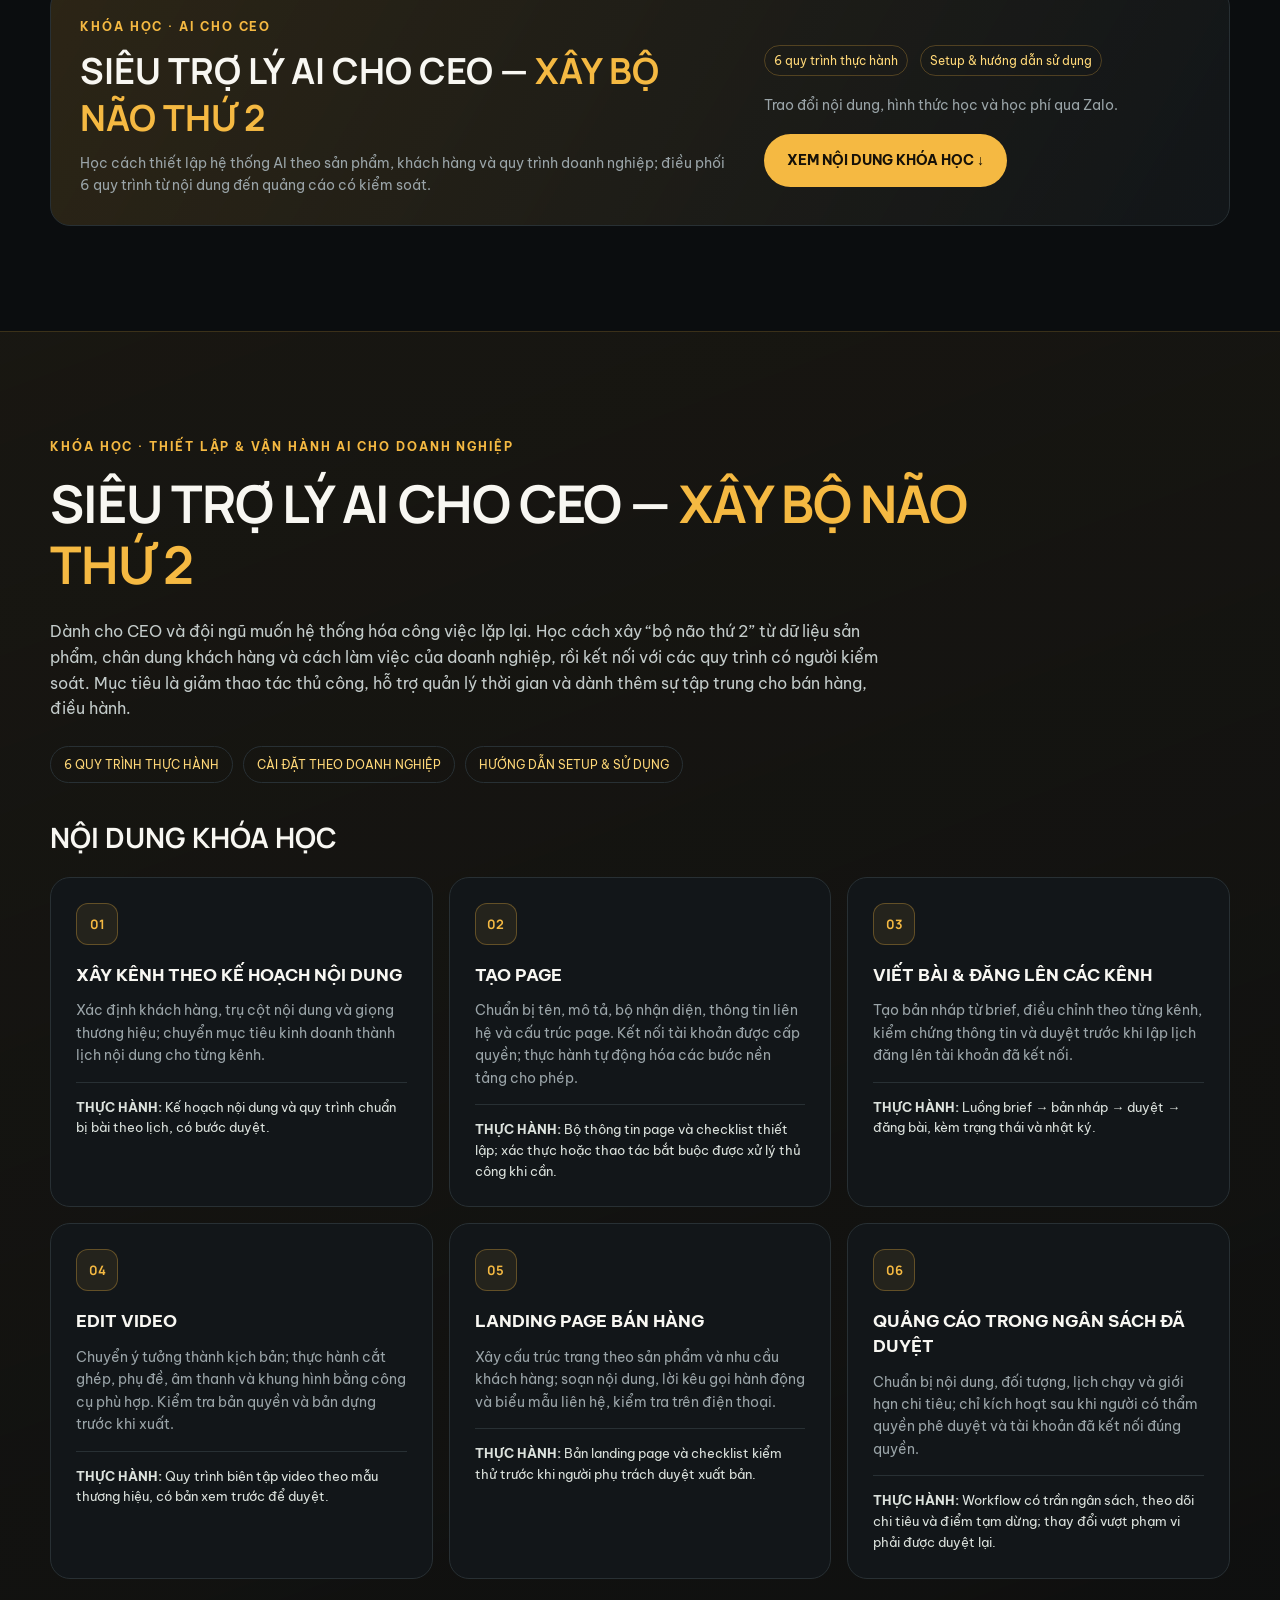
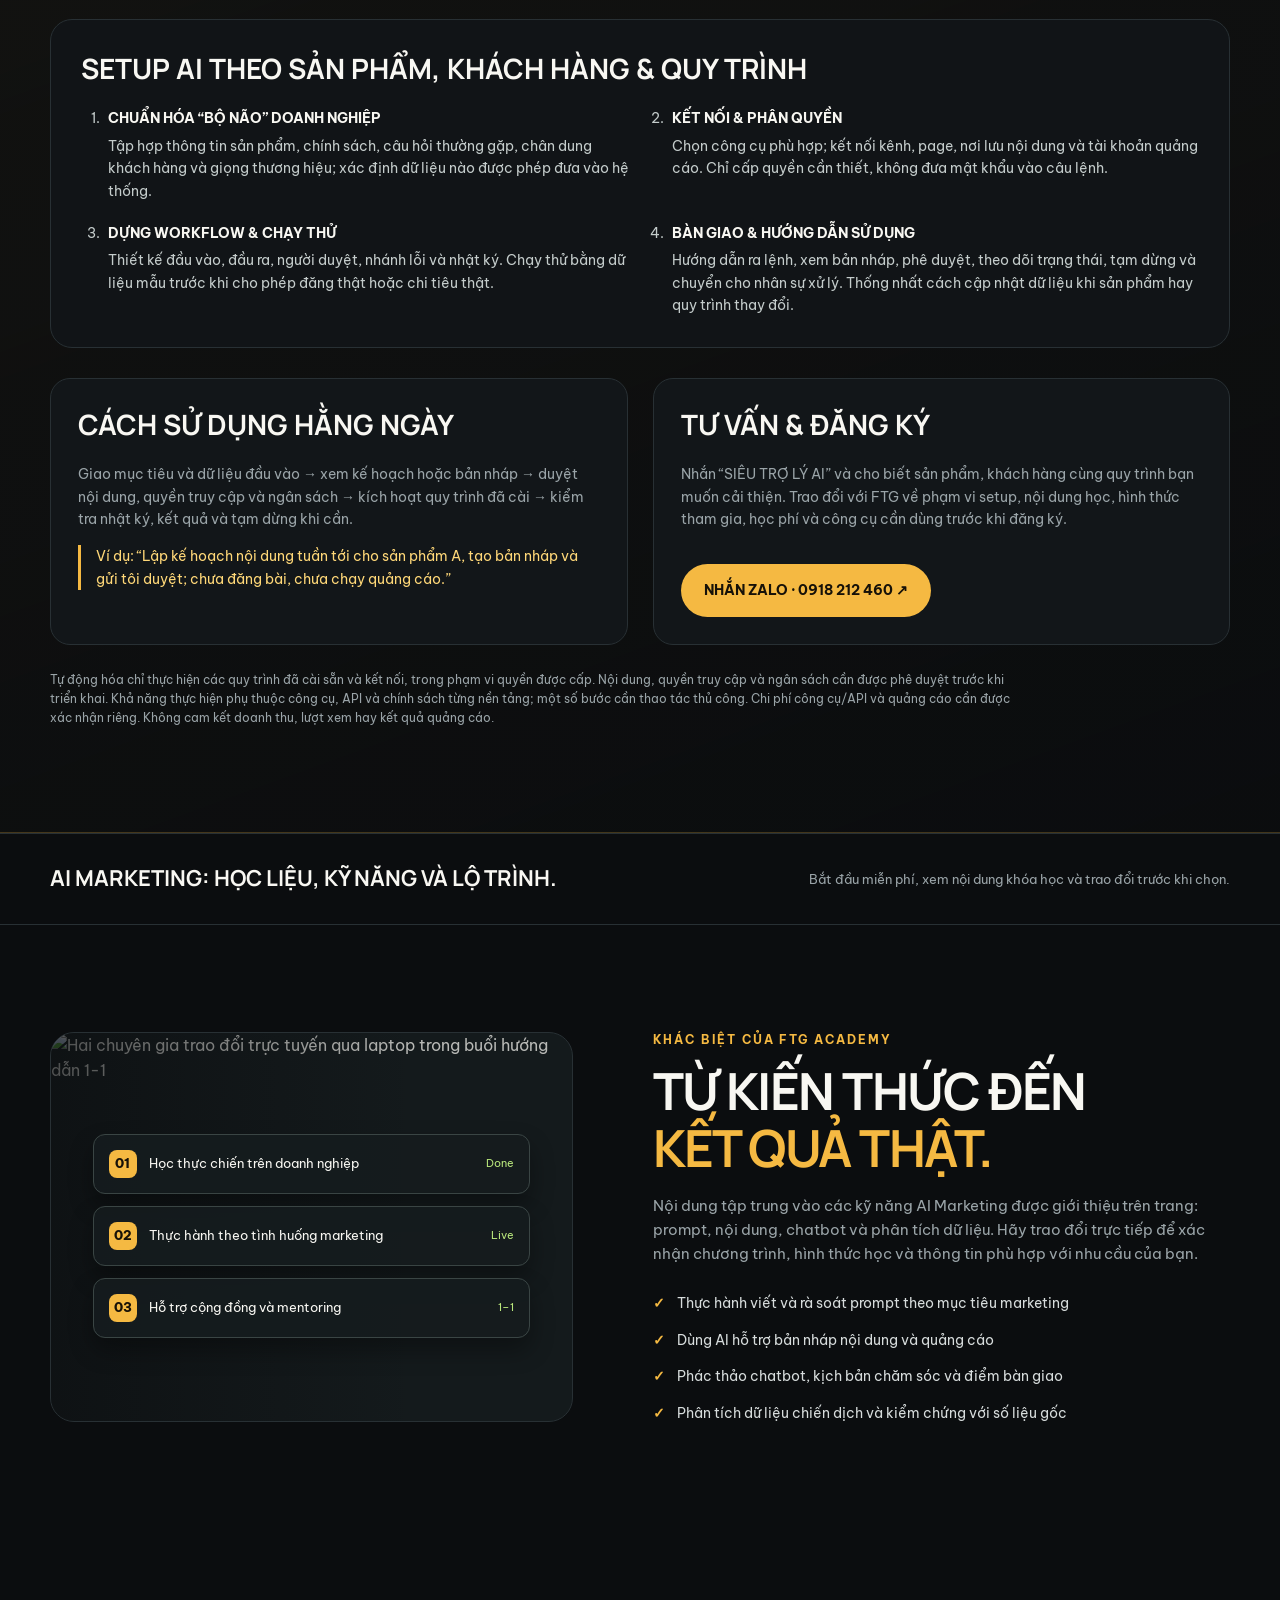
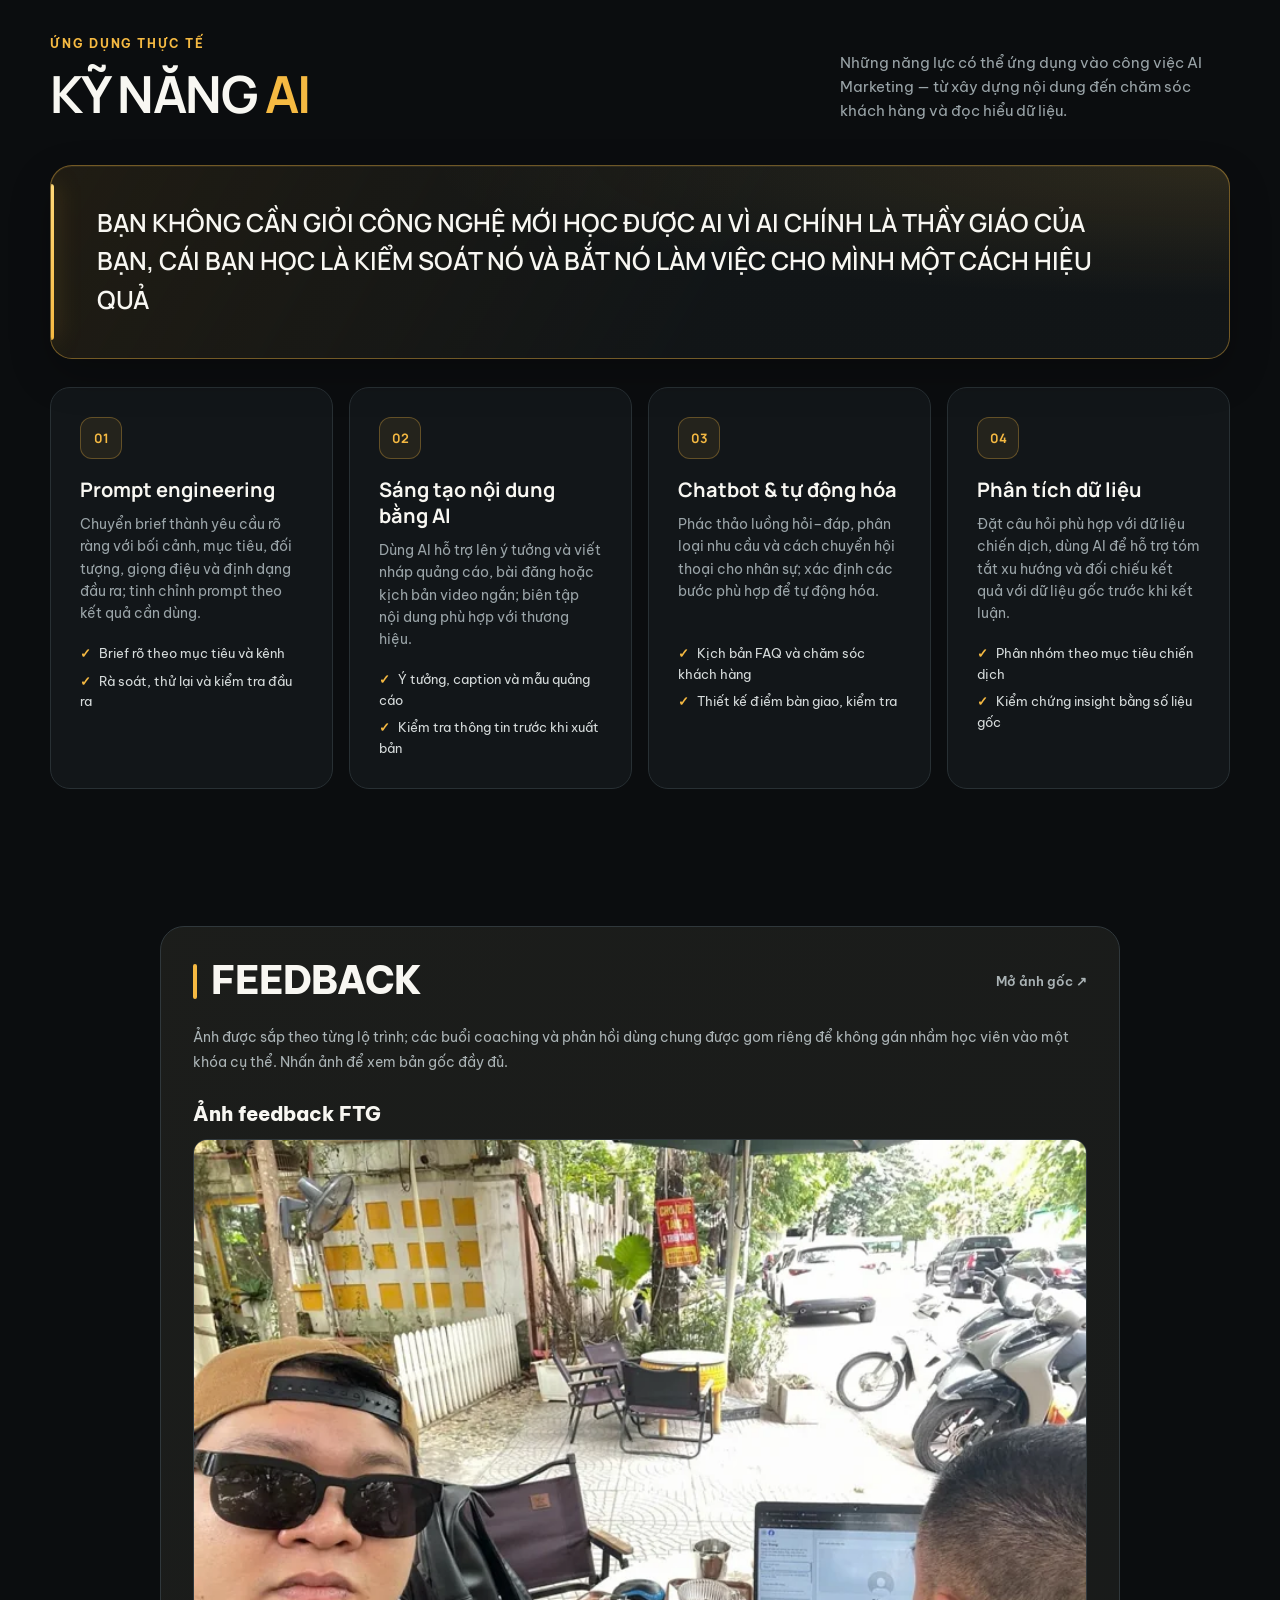
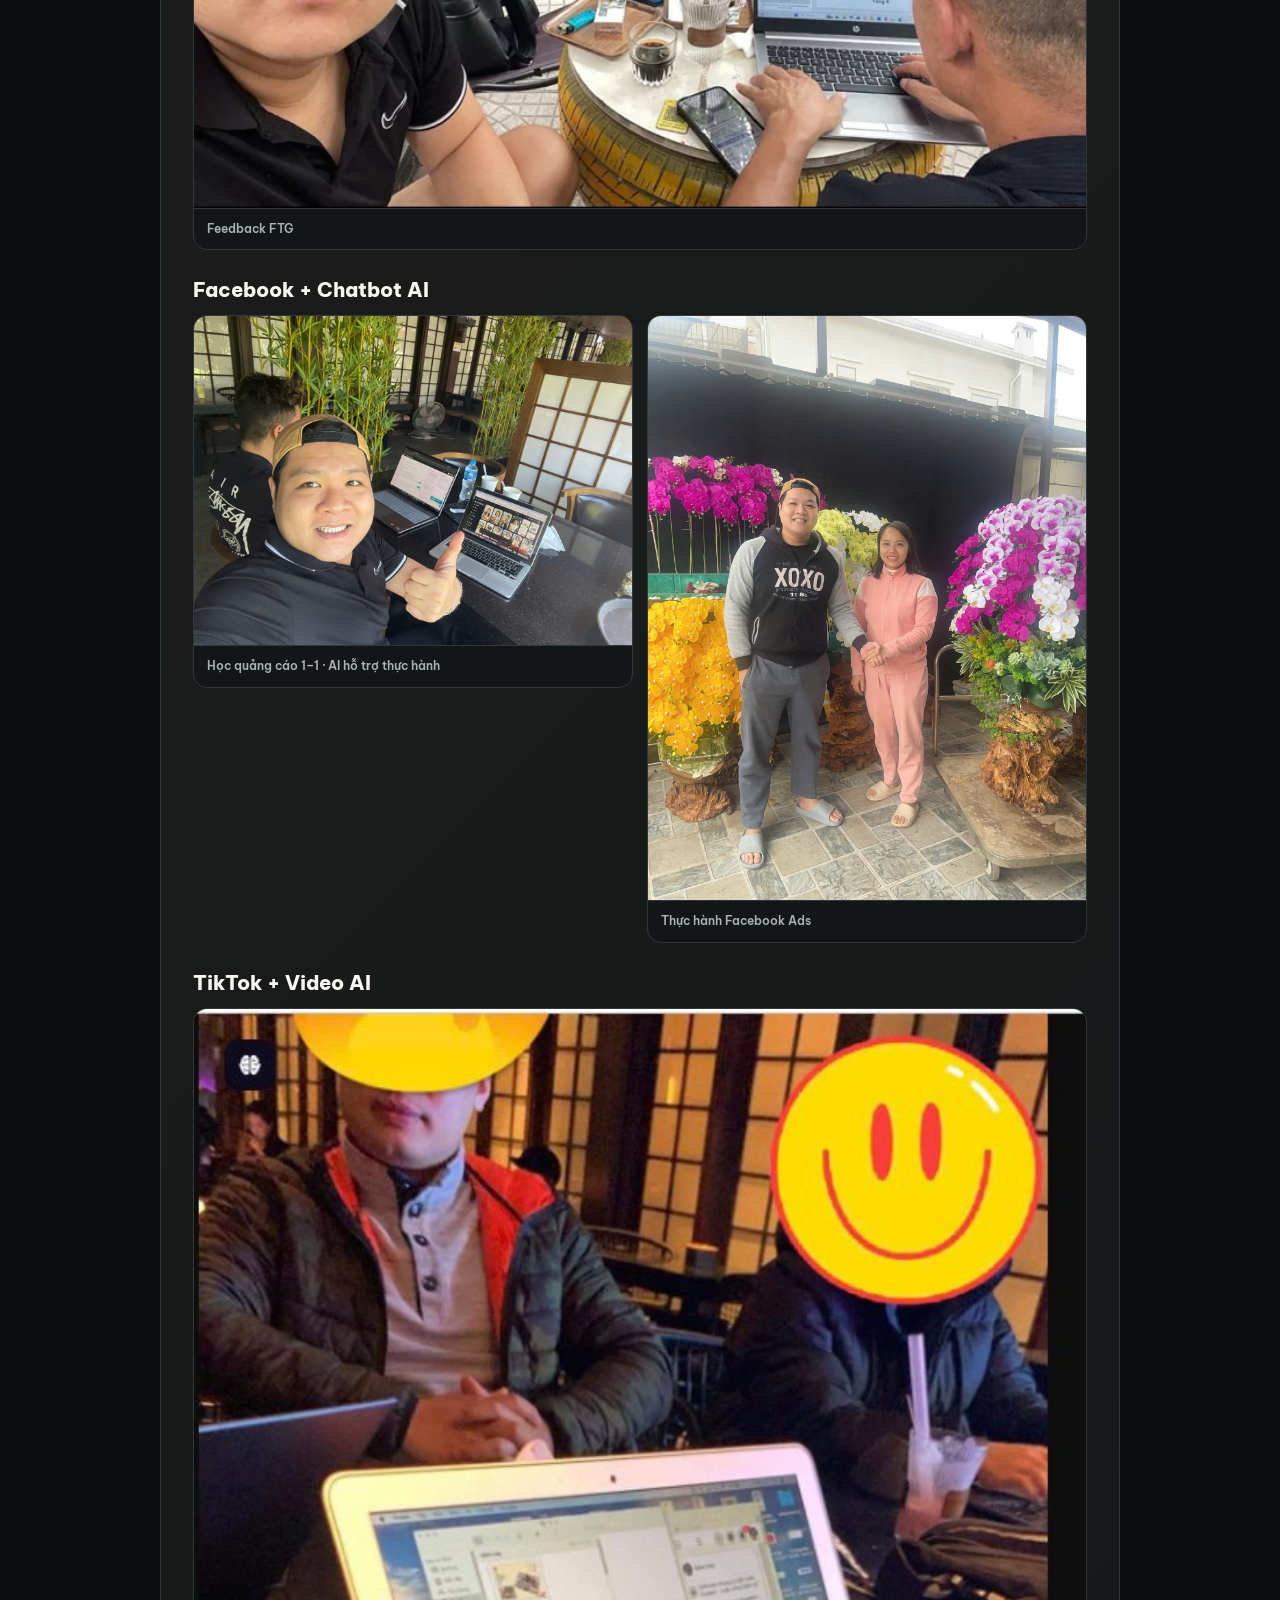
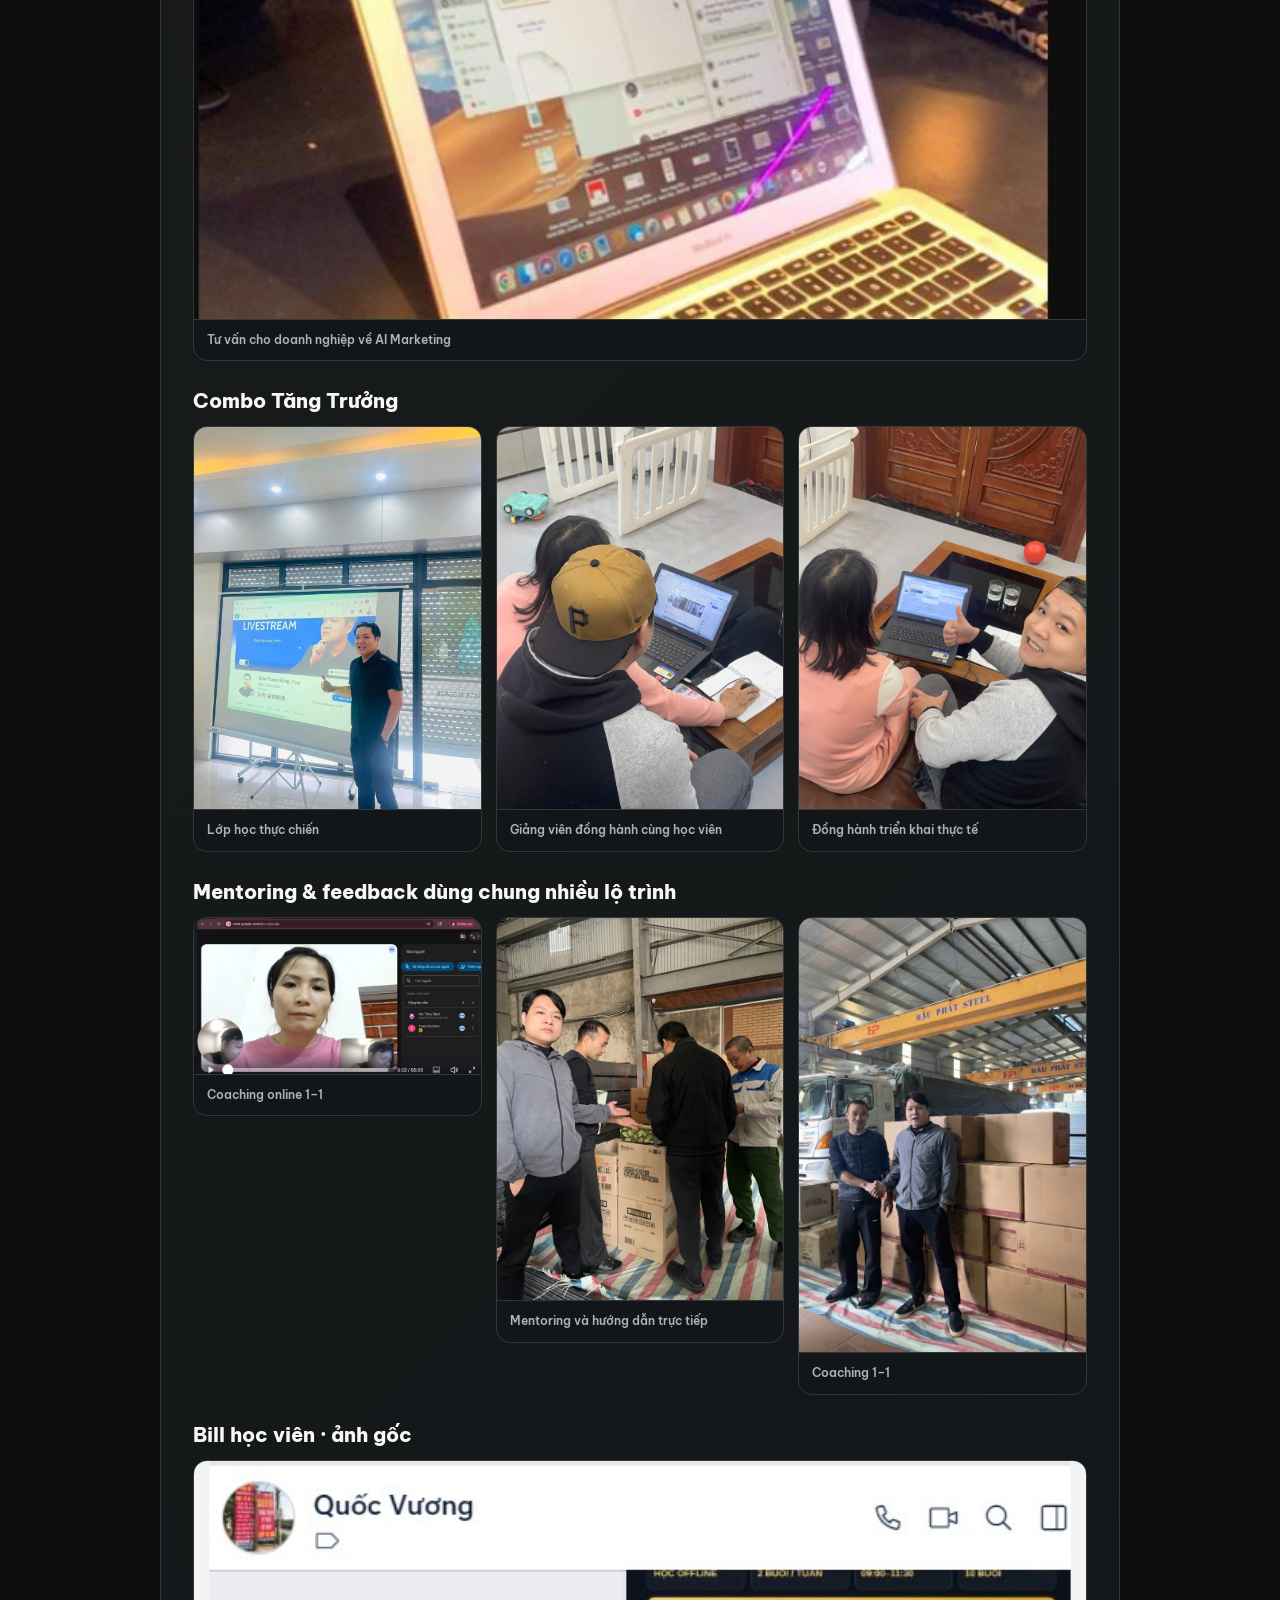
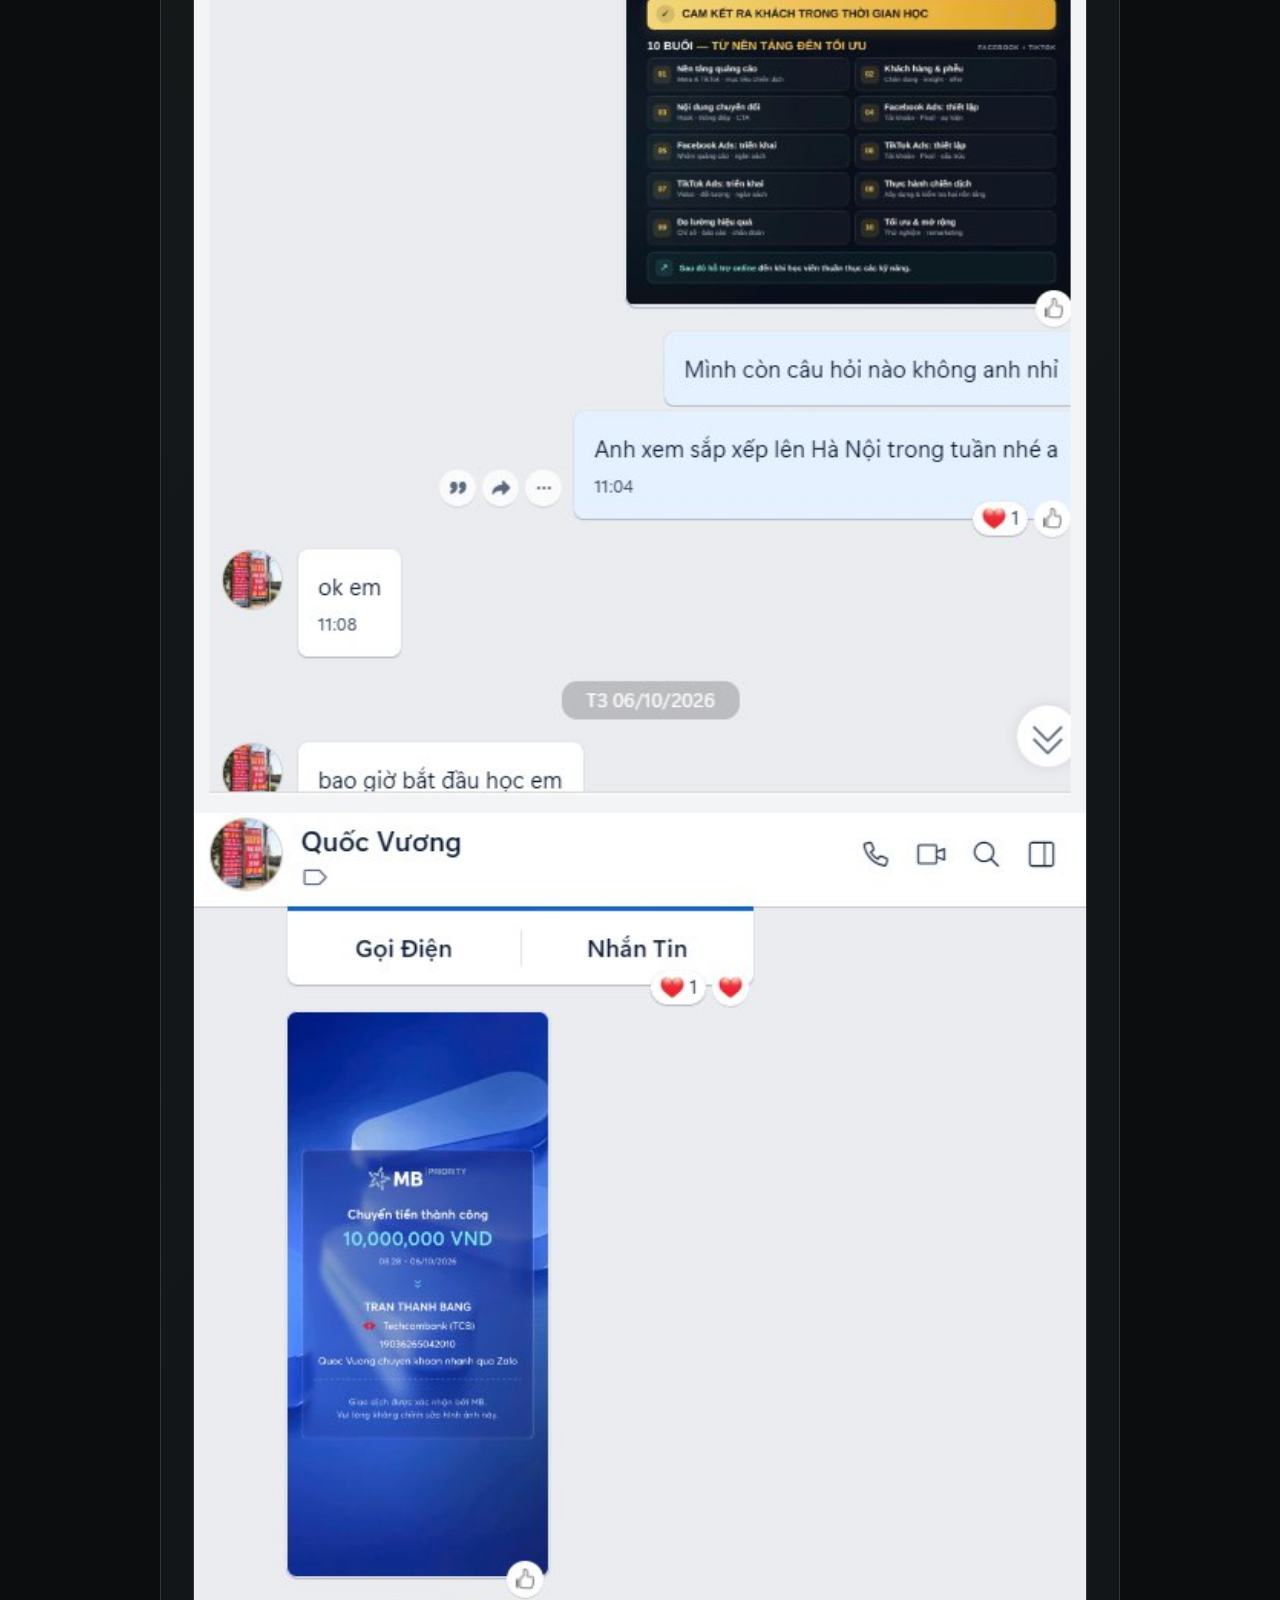
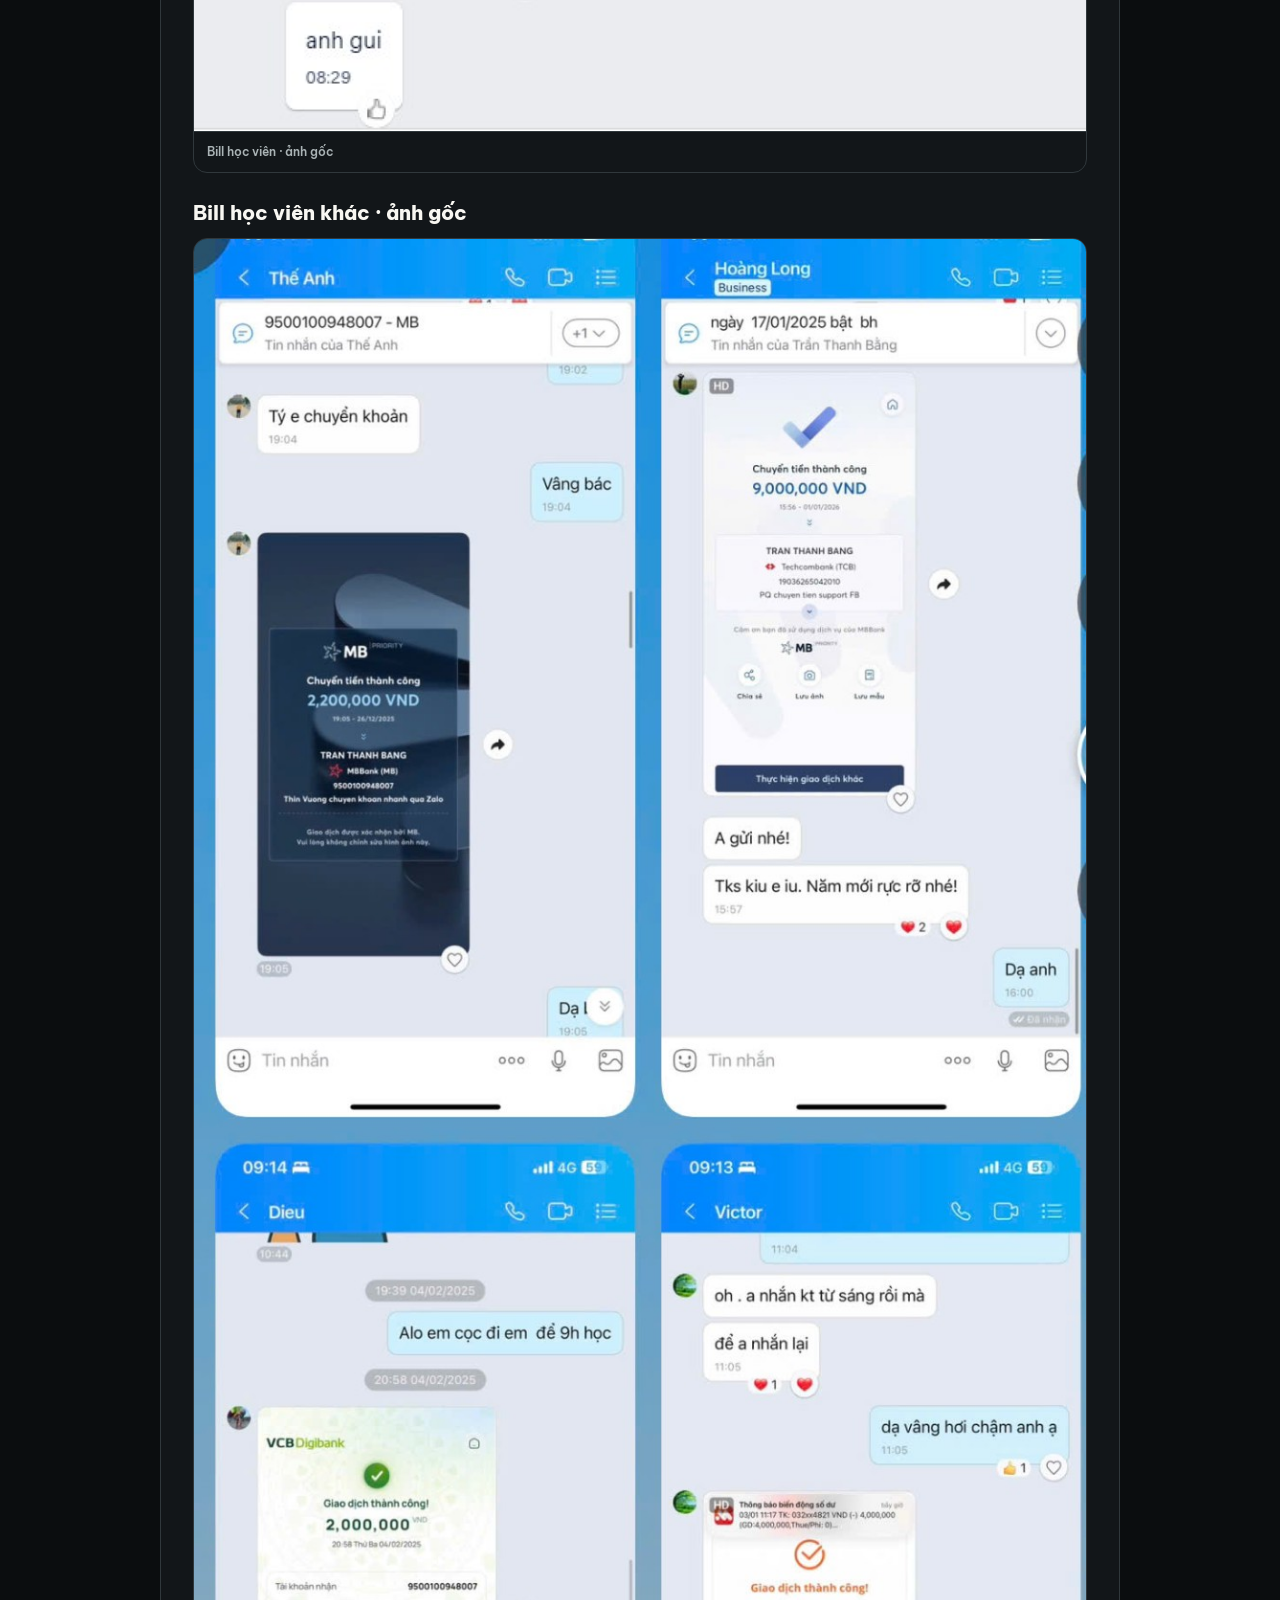
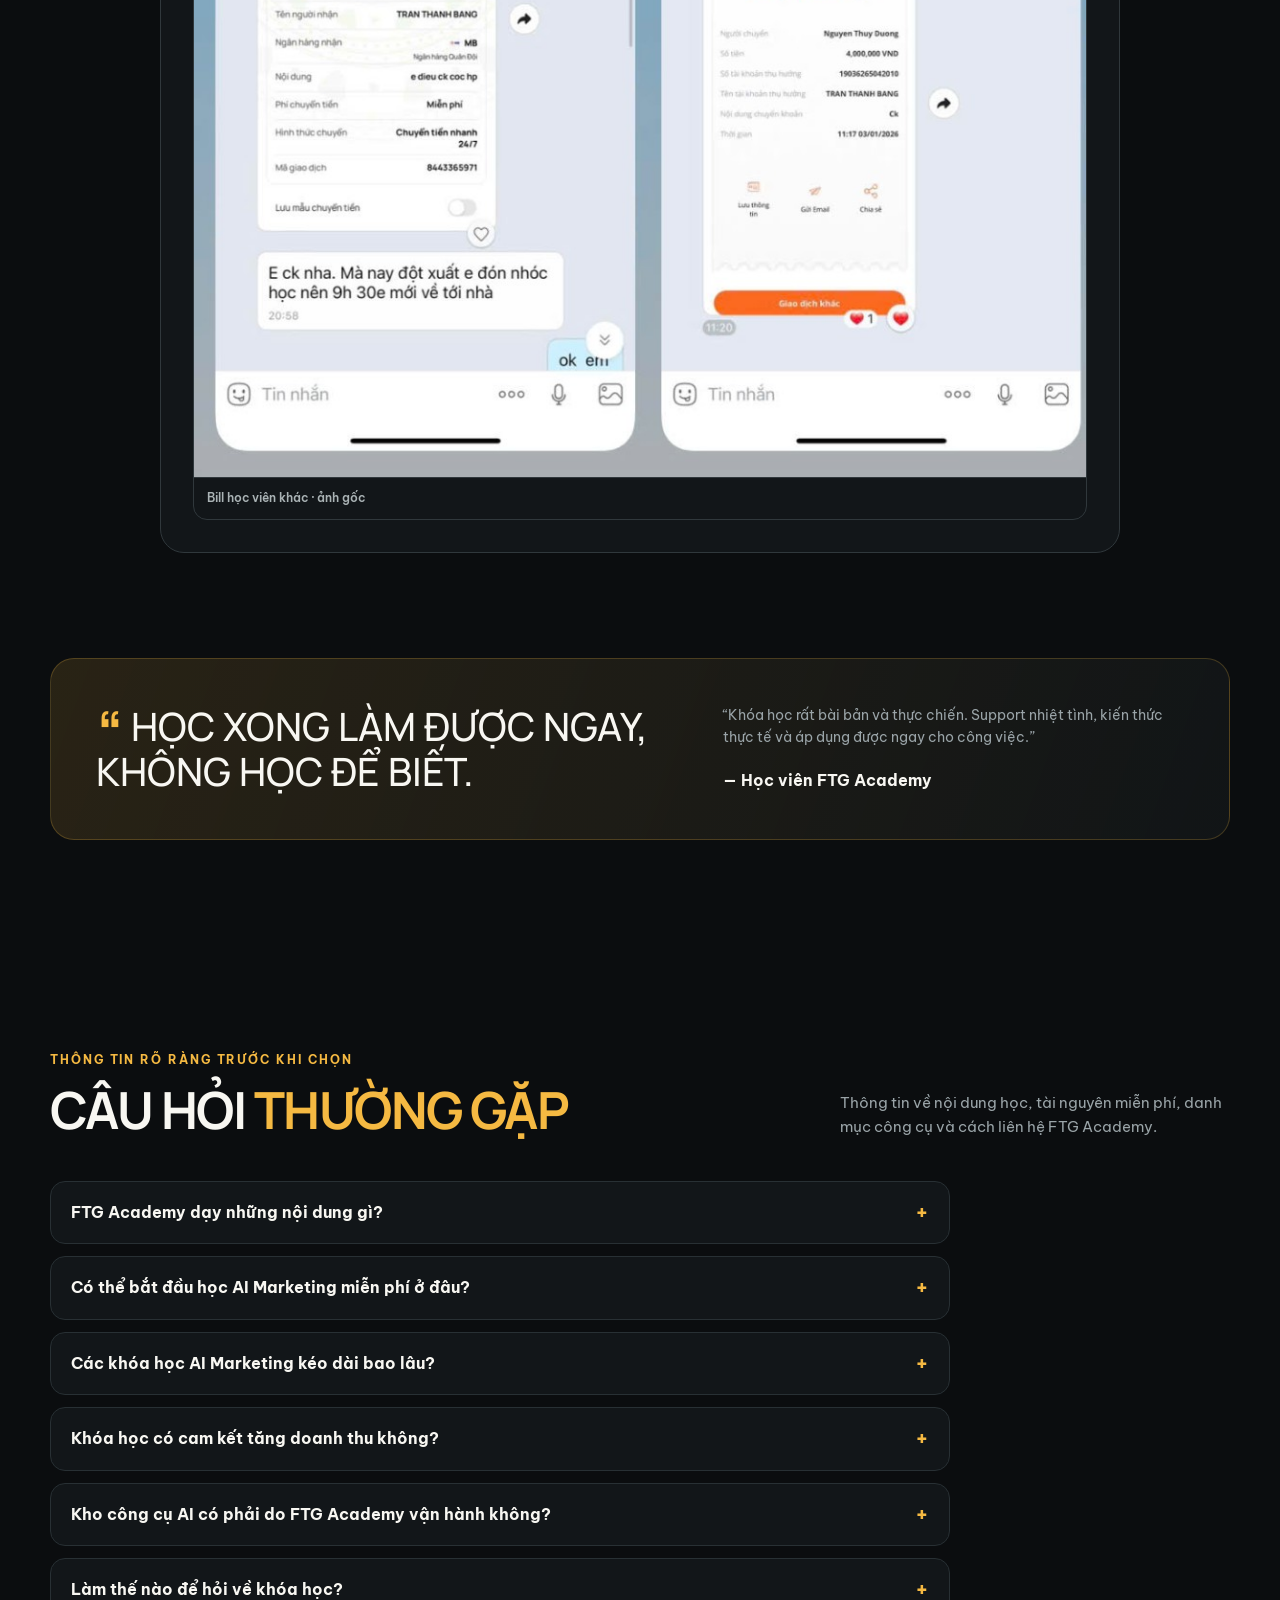
==== commit a5f4a329: "Refresh feedback stylesheet cache and avoid duplicate quote" ====
--- a/index.html
+++ b/index.html
@@ -134,7 +134,7 @@
     @media(max-width:560px){.ceo-modules,.ceo-steps,.ceo-usage{grid-template-columns:1fr}.ceo-setup{padding:23px 19px}.ceo-module{padding:22px}.ceo-teaser{padding:24px}.ceo-course h2{overflow-wrap:anywhere}}
 
   </style>
-  <link rel="stylesheet" href="assets/feedback-layout.css?v=20261028">
+  <link rel="stylesheet" href="assets/feedback-layout.css?v=20261029-feedback">
   <script type="application/ld+json">
 {
   "@context": "https://schema.org",
@@ -372,7 +372,6 @@
     <div class="feedback-group"><h3>Mentoring & feedback dùng chung nhiều lộ trình</h3><div class="feedback-gallery"><figure class="feedback-card"><a class="feedback-photo-link" href="https://ftgagency.github.io/assets/feedback/online-meeting-coaching.jpg" target="_blank" rel="noopener noreferrer" aria-label="Mở ảnh gốc đầy đủ: Trần Thanh Bằng coaching online 1–1 cùng học viên FTG Academy"><img src="https://ftgagency.github.io/assets/feedback/online-meeting-coaching.jpg" alt="Trần Thanh Bằng coaching online 1–1 cùng học viên FTG Academy" width="1544" height="838" loading="lazy" decoding="async"></a><figcaption>Coaching online 1–1</figcaption></figure><figure class="feedback-card"><a class="feedback-photo-link" href="https://ftgagency.github.io/assets/feedback/mentoring-session.jpg" target="_blank" rel="noopener noreferrer" aria-label="Mở ảnh gốc đầy đủ: Giảng viên hướng dẫn học viên FTG Academy"><img src="https://ftgagency.github.io/assets/feedback/mentoring-session.jpg" alt="Giảng viên hướng dẫn học viên FTG Academy" width="1440" height="1920" loading="lazy" decoding="async"></a><figcaption>Mentoring và hướng dẫn trực tiếp</figcaption></figure><figure class="feedback-card"><a class="feedback-photo-link" href="https://ftgagency.github.io/assets/feedback/coaching-laptop.jpg" target="_blank" rel="noopener noreferrer" aria-label="Mở ảnh gốc đầy đủ: Buổi coaching 1–1 tại FTG Academy"><img src="https://ftgagency.github.io/assets/feedback/coaching-laptop.jpg" alt="Buổi coaching 1–1 tại FTG Academy" width="1267" height="1920" loading="lazy" decoding="async"></a><figcaption>Coaching 1–1</figcaption></figure></div></div>
     <div class="feedback-group"><h3>Bill học viên · ảnh gốc</h3><div class="feedback-gallery"><figure class="feedback-card"><a class="feedback-photo-link" href="https://ftgagency.github.io/assets/feedback/bill-feedback-original.png" target="_blank" rel="noopener noreferrer" aria-label="Mở ảnh gốc đầy đủ: Ảnh ghép hội thoại tư vấn và xác nhận chuyển khoản của học viên"><img src="https://ftgagency.github.io/assets/feedback/bill-feedback-original.png" alt="Ảnh ghép hội thoại tư vấn và xác nhận chuyển khoản của học viên" width="582" height="1220" loading="lazy" decoding="async"></a><figcaption>Bill học viên · ảnh gốc</figcaption></figure></div></div>
     <div class="feedback-group"><h3>Bill học viên khác · ảnh gốc</h3><div class="feedback-gallery"><figure class="feedback-card"><a class="feedback-photo-link" href="https://ftgagency.github.io/assets/feedback/bill-payments-source-original.jpg" target="_blank" rel="noopener noreferrer" aria-label="Mở ảnh gốc đầy đủ: Ảnh ghép bốn hội thoại và xác nhận chuyển khoản học viên FTG Academy"><img src="https://ftgagency.github.io/assets/feedback/bill-payments-source-original.jpg" alt="Ảnh ghép bốn hội thoại và xác nhận chuyển khoản học viên FTG Academy" width="932" height="1920" loading="lazy" decoding="async"></a><figcaption>Bill học viên khác · ảnh gốc</figcaption></figure></div></div>
-    <figure class="feedback-quote"><blockquote>“Khóa học rất bài bản và thực chiến. Support nhiệt tình, kiến thức thực tế và áp dụng được ngay cho công việc.”</blockquote><figcaption>— Học viên FTG Academy</figcaption></figure>
   </div></div>
 </section>
 
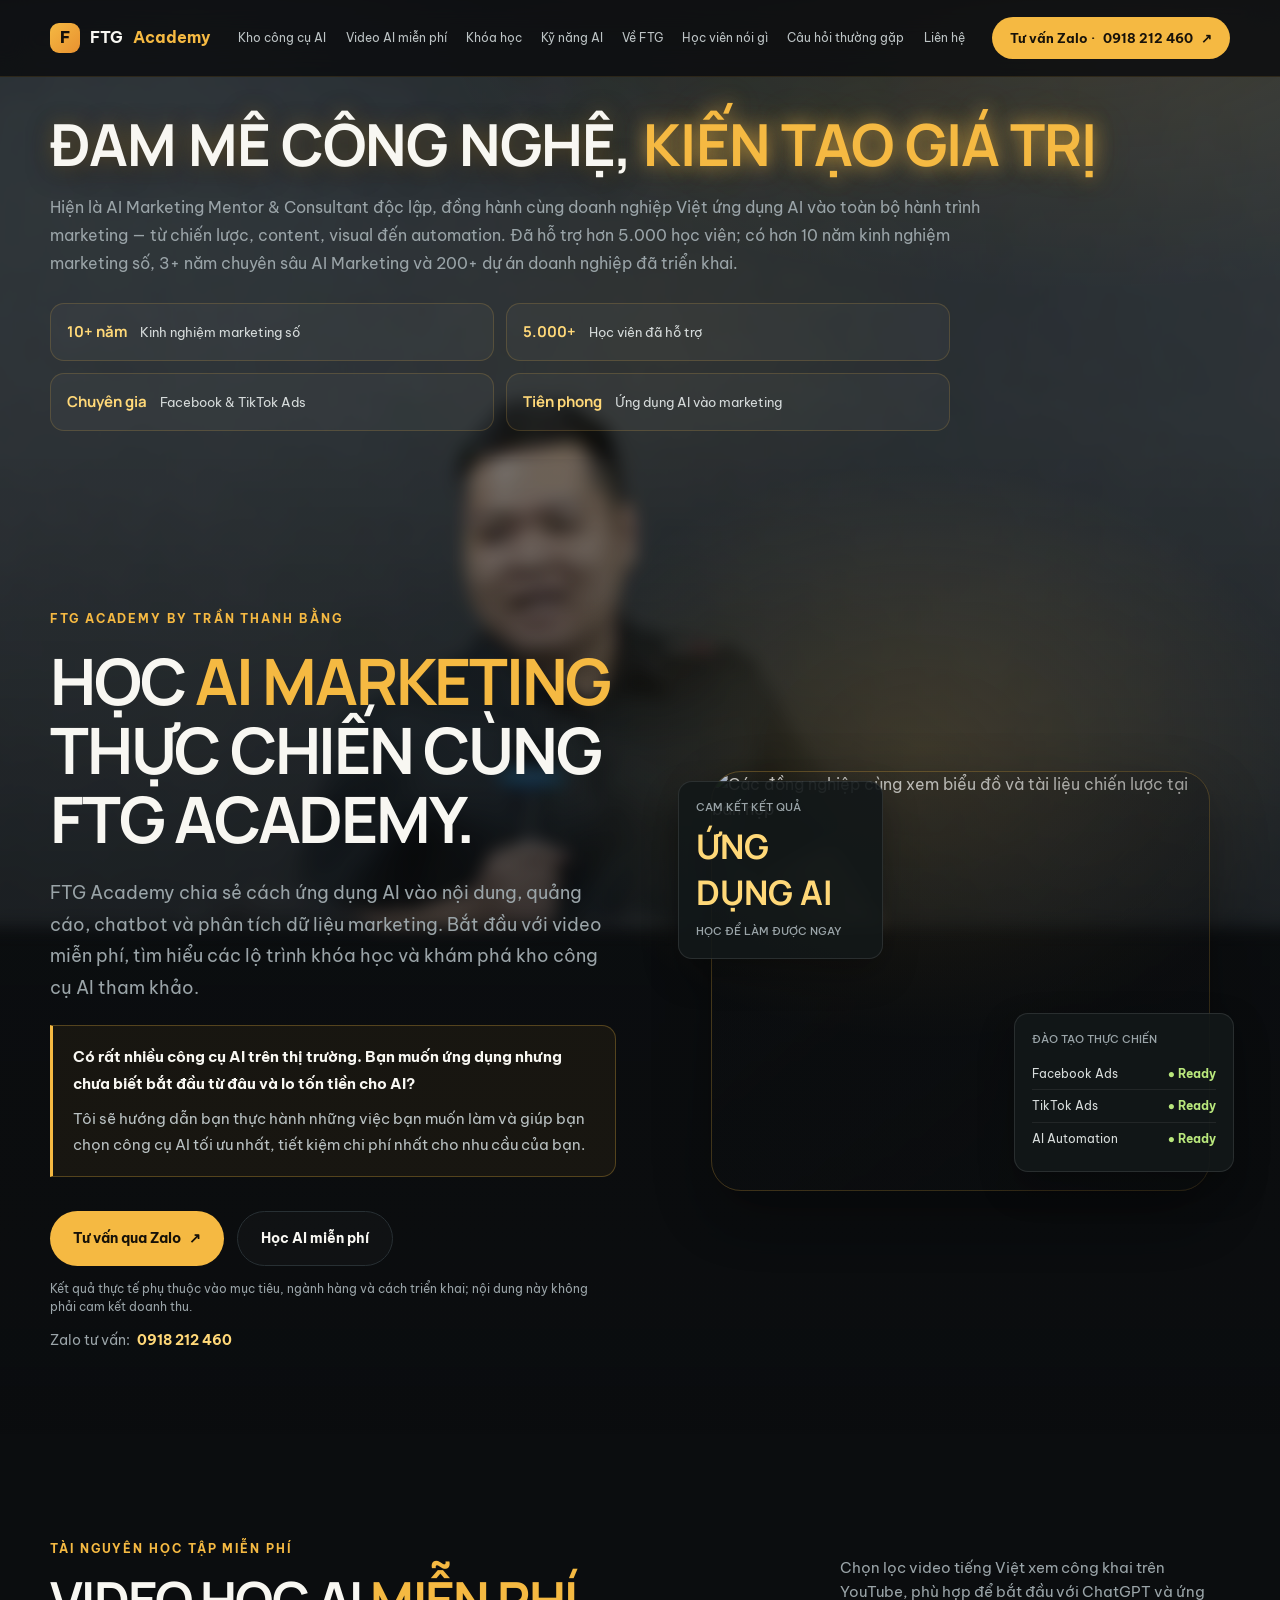
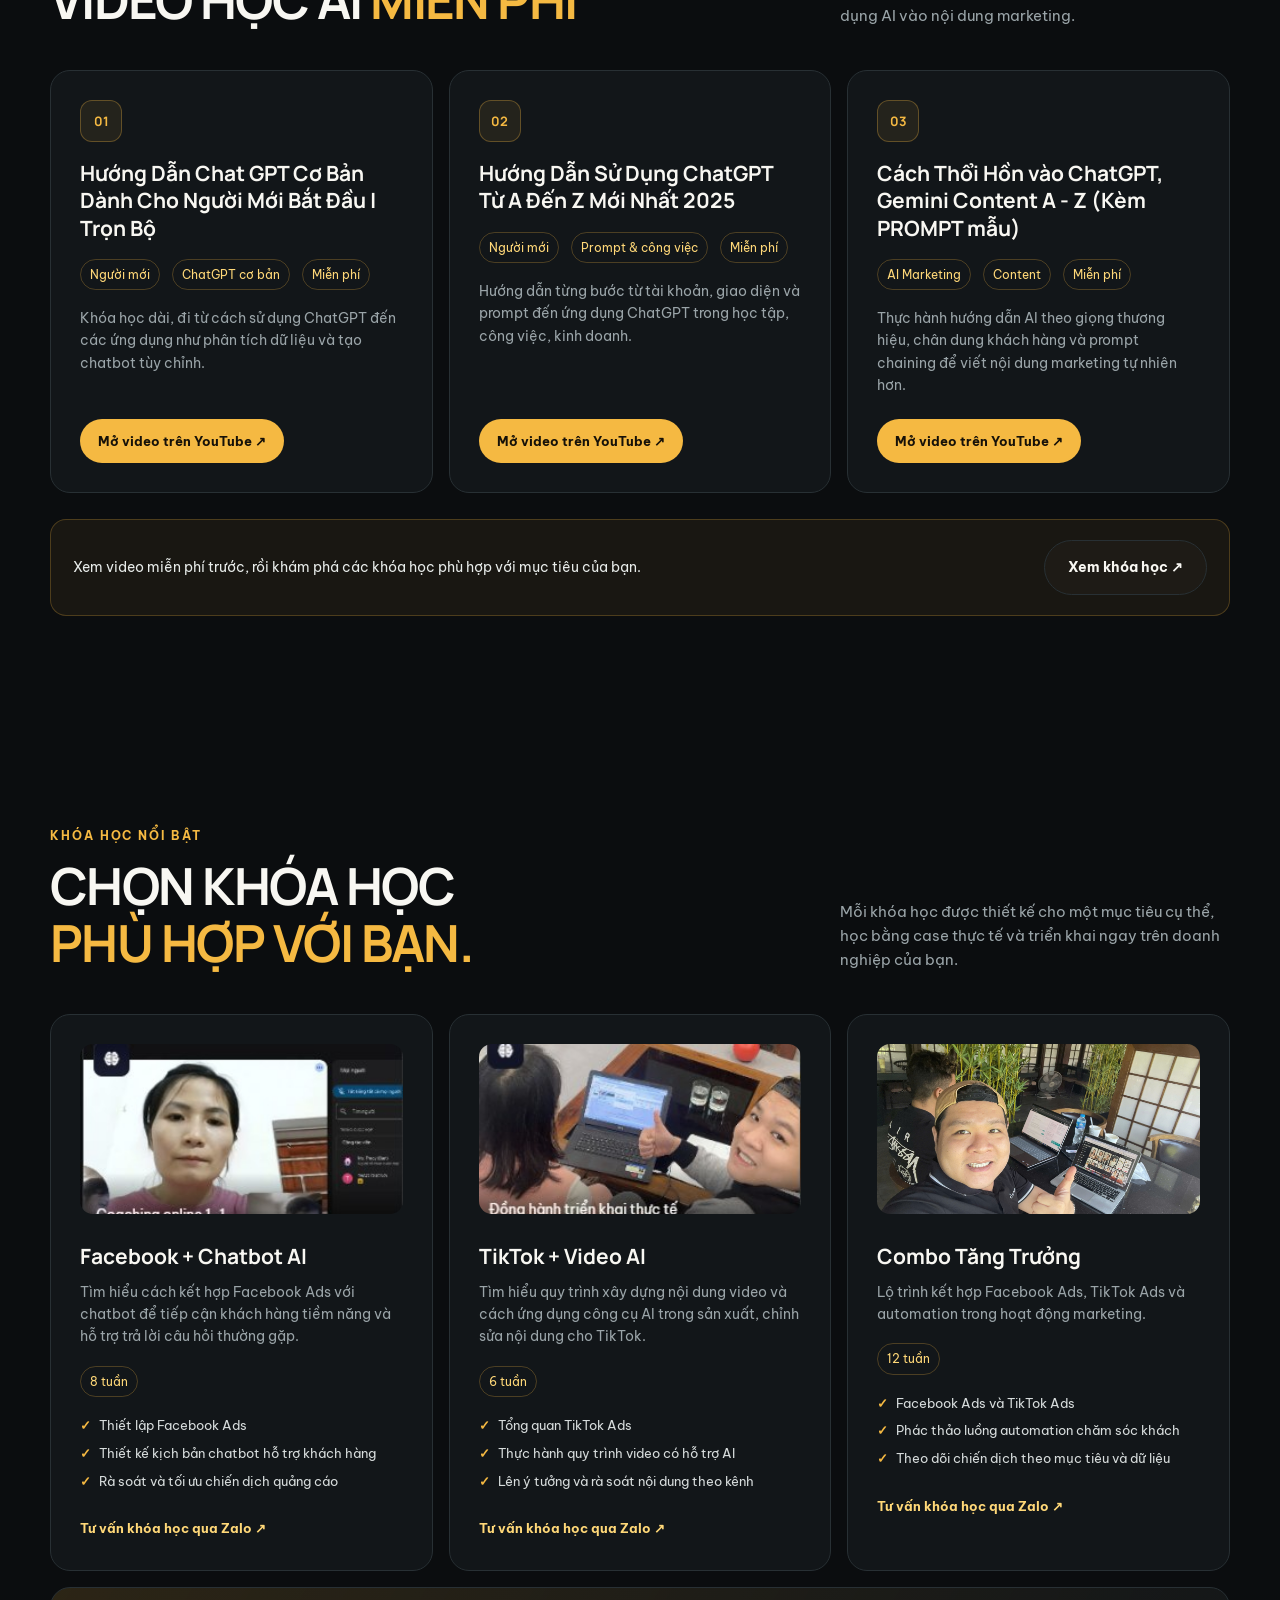
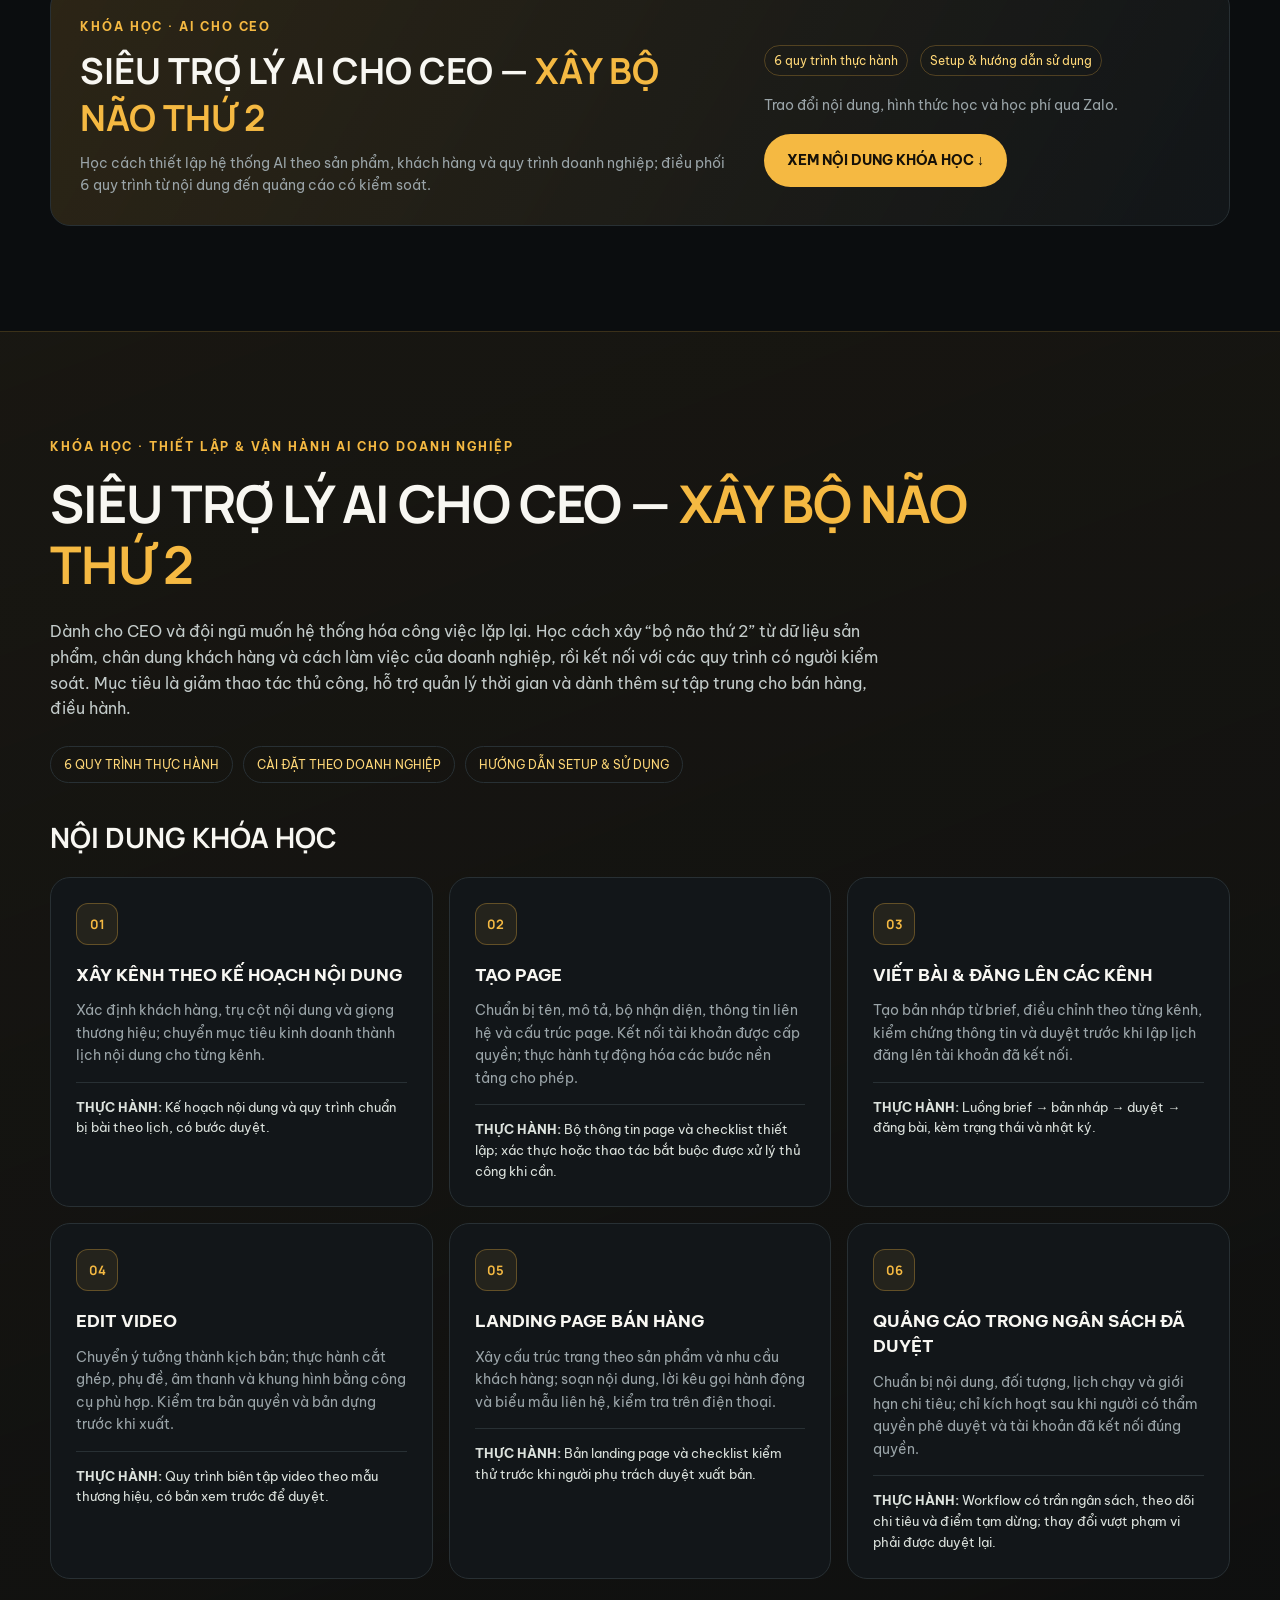
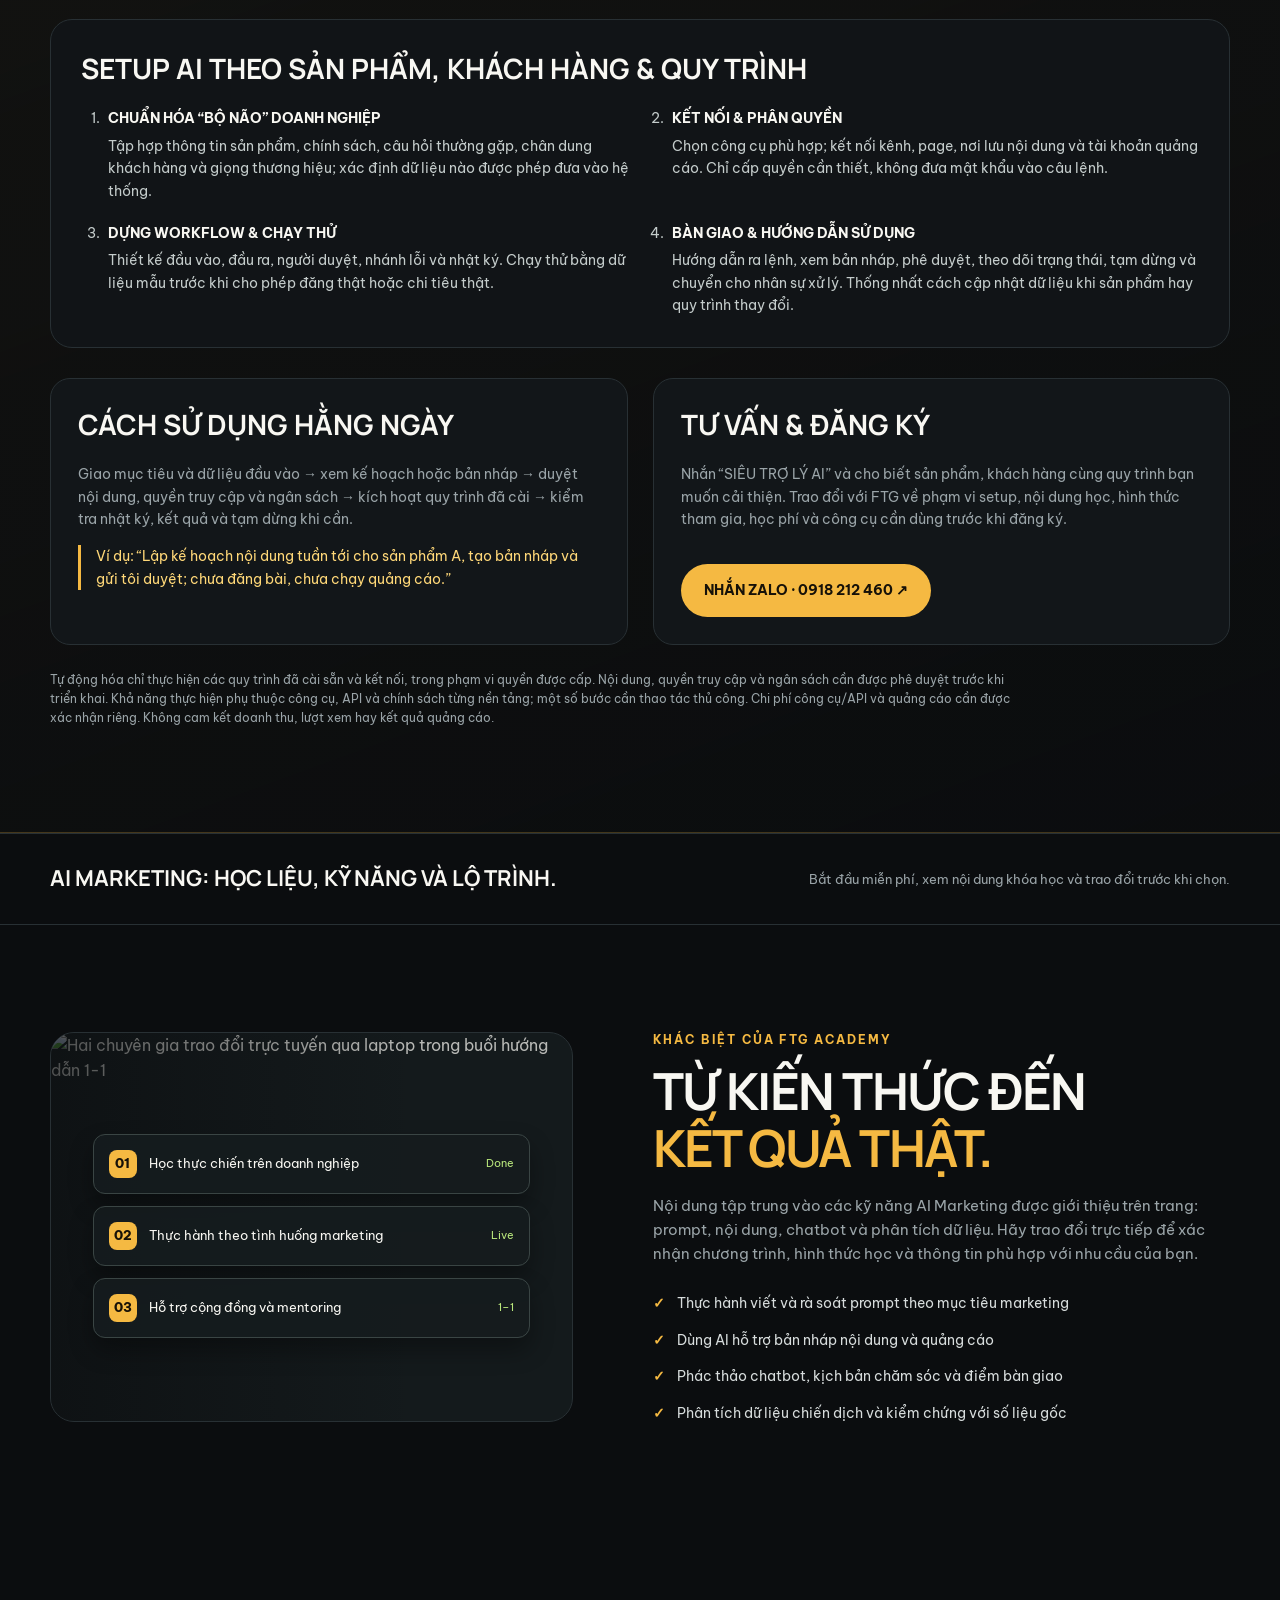
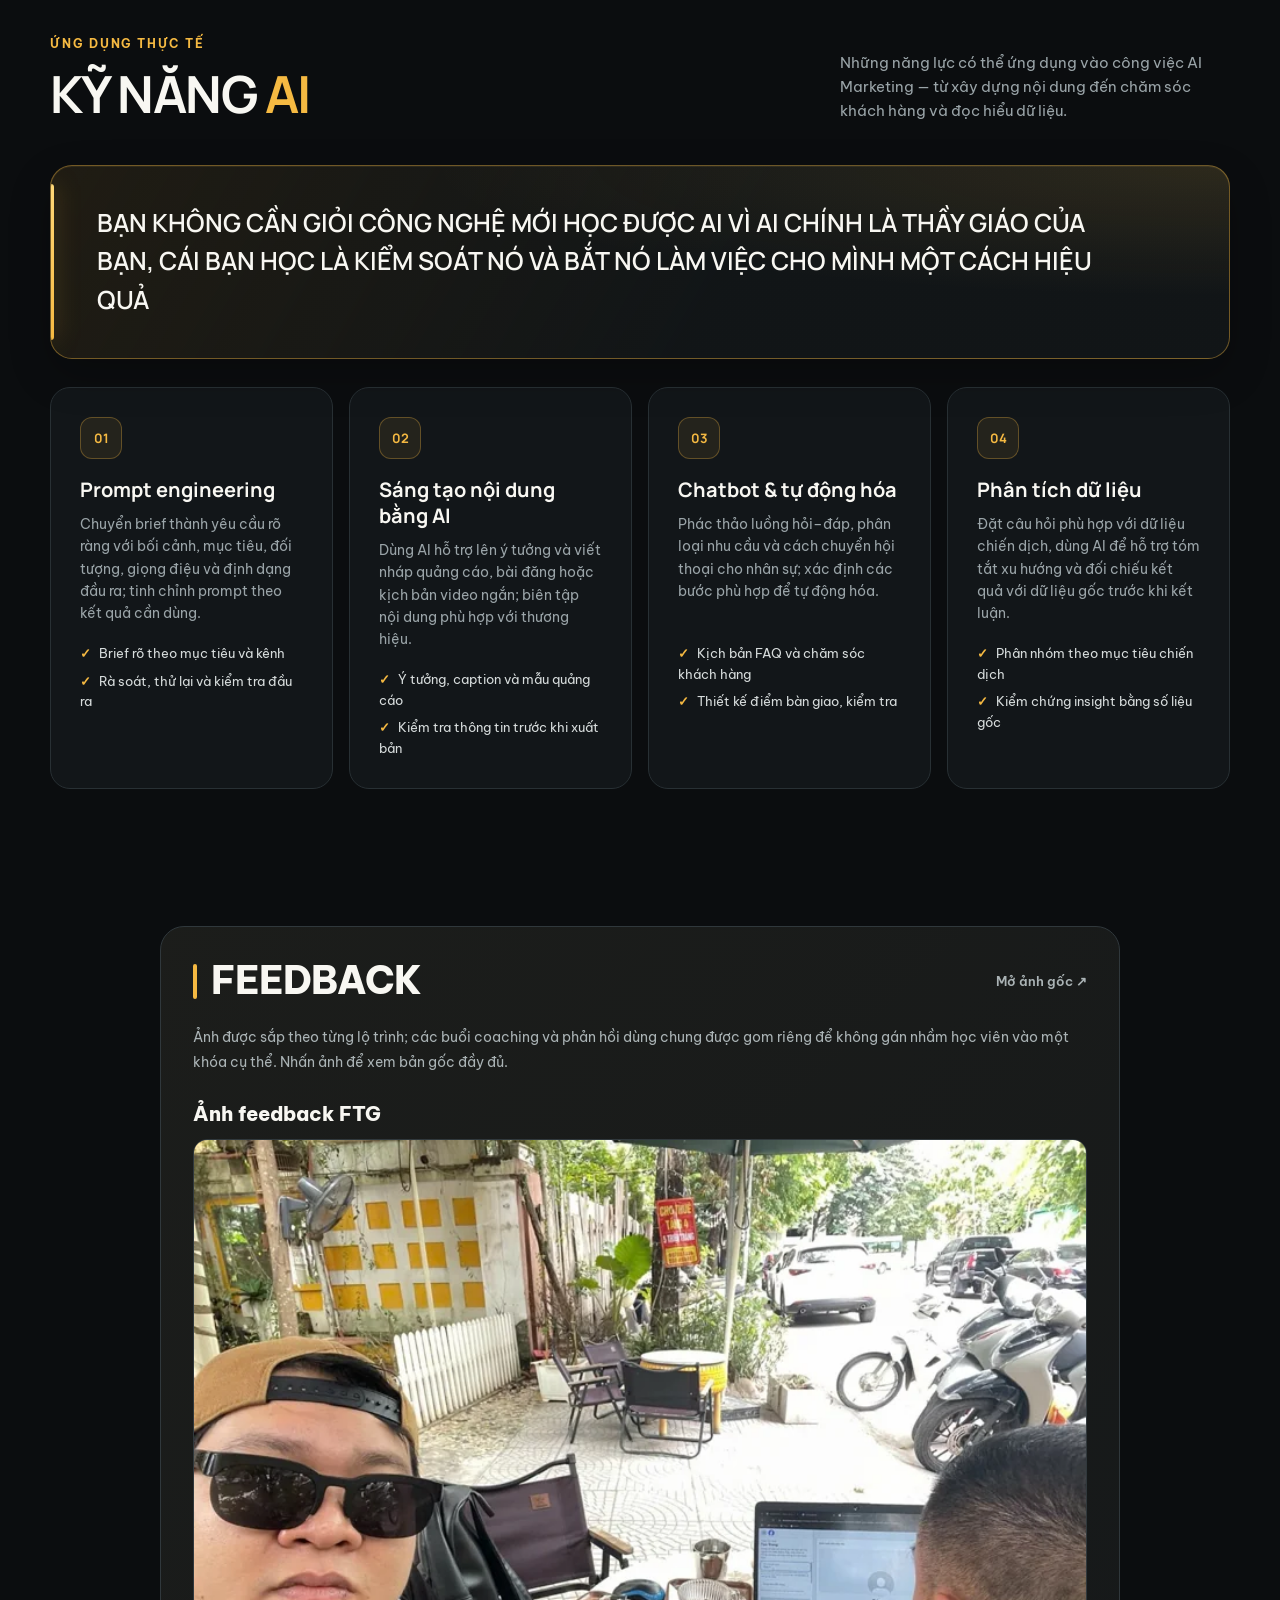
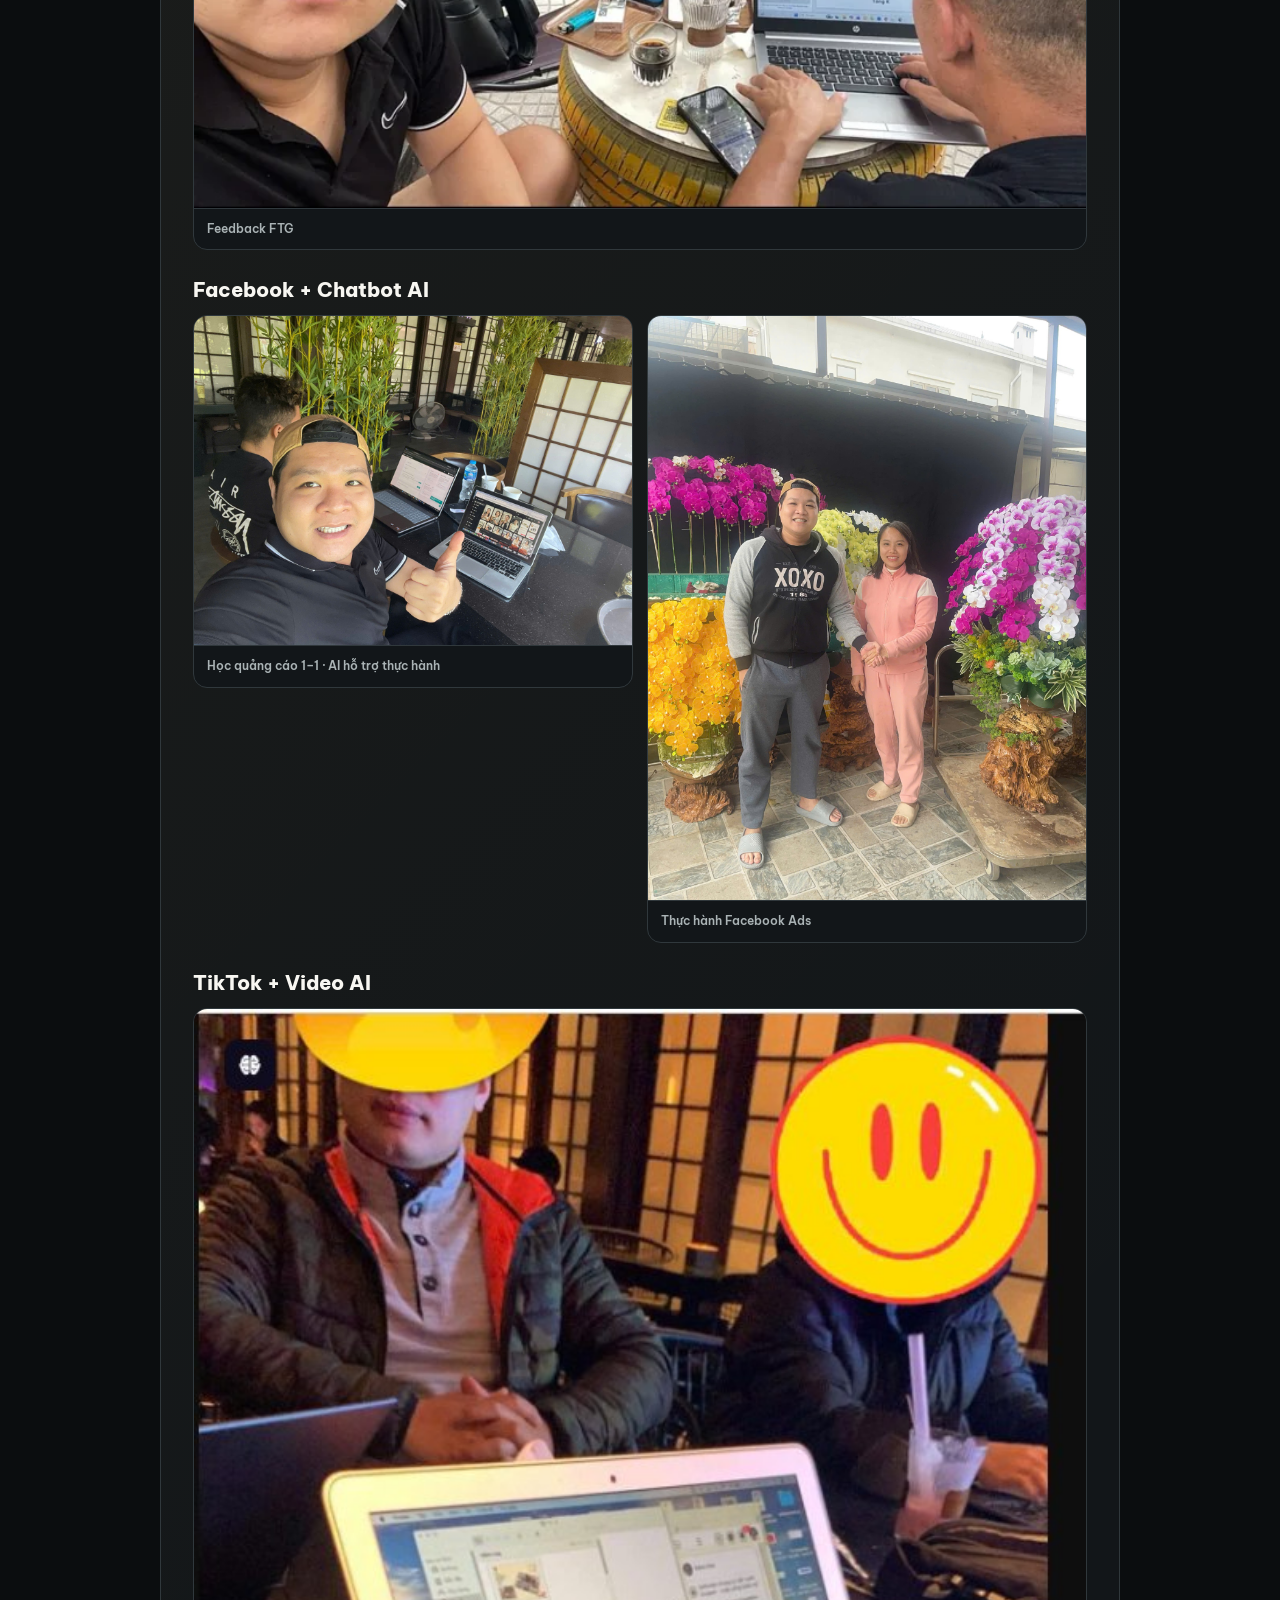
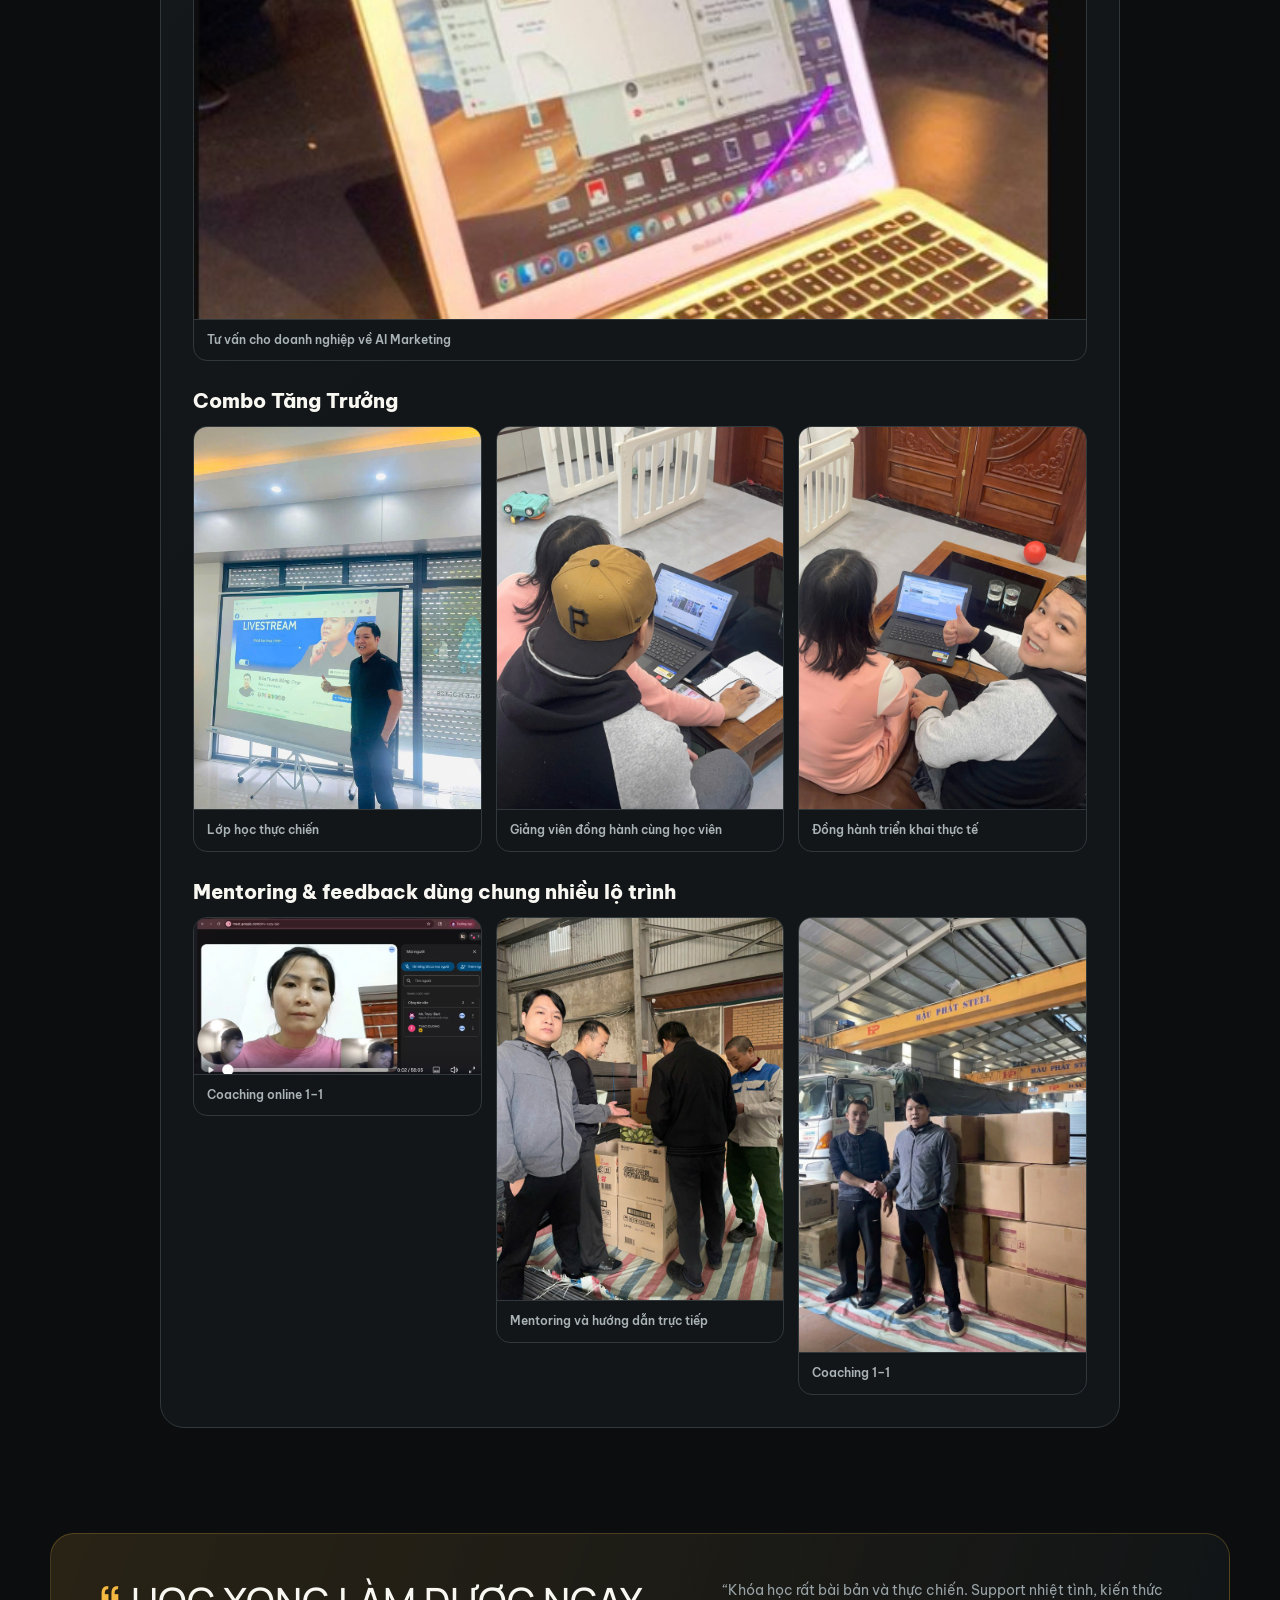
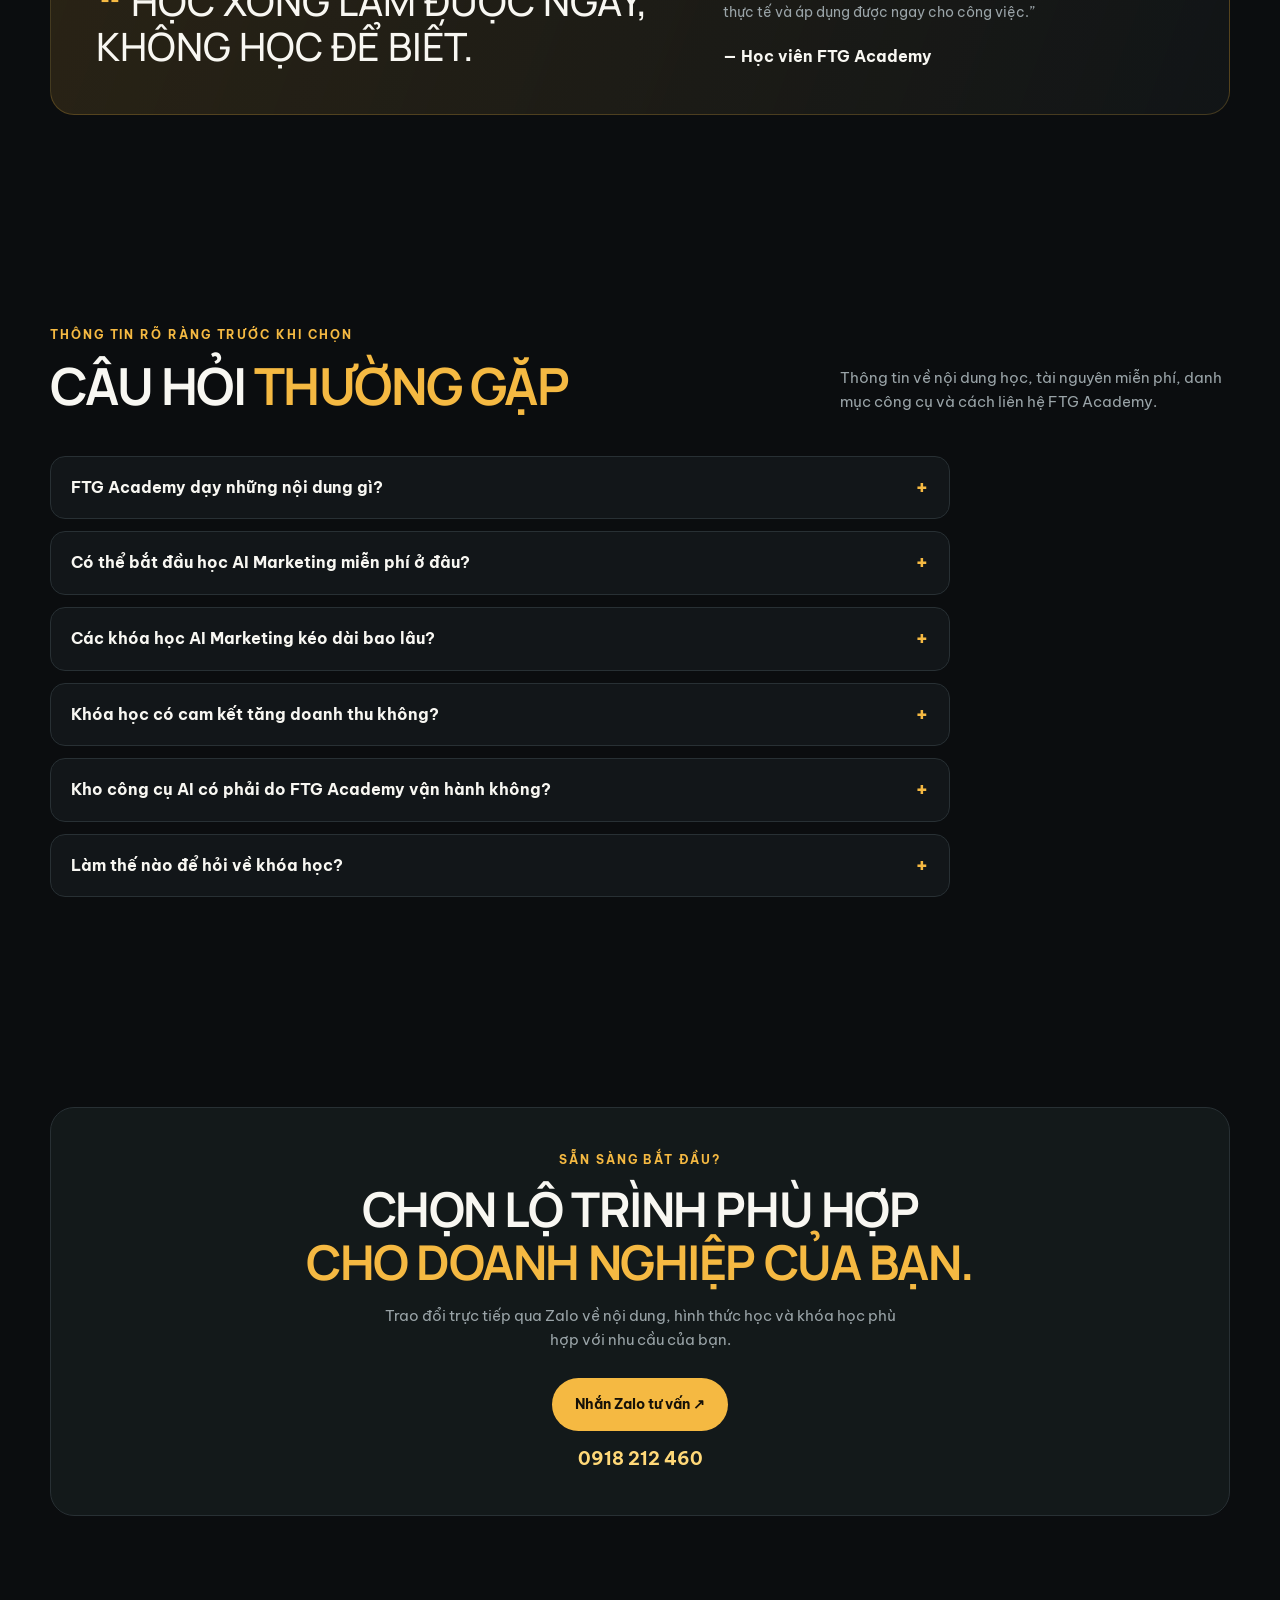
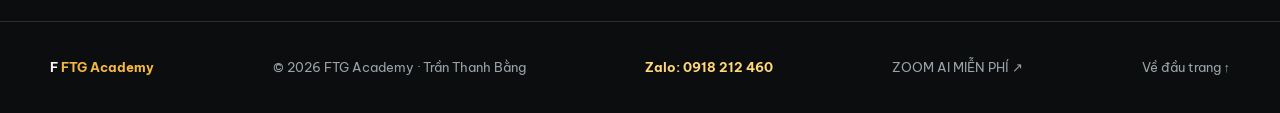
==== commit ab5f61d1: "Remove payment bill images from feedback gallery" ====
--- a/index.html
+++ b/index.html
@@ -370,8 +370,8 @@
     <div class="feedback-group"><h3>TikTok + Video AI</h3><div class="feedback-gallery"><figure class="feedback-card"><a class="feedback-photo-link" href="https://ftgagency.github.io/assets/feedback/livestream.jpg" target="_blank" rel="noopener noreferrer" aria-label="Mở ảnh gốc đầy đủ: Livestream đào tạo FTG Academy"><img src="https://ftgagency.github.io/assets/feedback/livestream.jpg" alt="Livestream đào tạo FTG Academy" width="559" height="570" loading="lazy" decoding="async"></a><figcaption>Tư vấn cho doanh nghiệp về AI Marketing</figcaption></figure></div></div>
     <div class="feedback-group"><h3>Combo Tăng Trưởng</h3><div class="feedback-gallery"><figure class="feedback-card"><a class="feedback-photo-link" href="https://ftgagency.github.io/assets/feedback/classroom.jpg" target="_blank" rel="noopener noreferrer" aria-label="Mở ảnh gốc đầy đủ: Lớp học marketing thực chiến FTG Academy"><img src="https://ftgagency.github.io/assets/feedback/classroom.jpg" alt="Lớp học marketing thực chiến FTG Academy" width="960" height="1280" loading="lazy" decoding="async"></a><figcaption>Lớp học thực chiến</figcaption></figure><figure class="feedback-card"><a class="feedback-photo-link" href="https://ftgagency.github.io/assets/feedback/trainer-student.jpg" target="_blank" rel="noopener noreferrer" aria-label="Mở ảnh gốc đầy đủ: Giảng viên FTG Academy chụp cùng học viên"><img src="https://ftgagency.github.io/assets/feedback/trainer-student.jpg" alt="Giảng viên FTG Academy chụp cùng học viên" width="1440" height="1920" loading="lazy" decoding="async"></a><figcaption>Giảng viên đồng hành cùng học viên</figcaption></figure><figure class="feedback-card"><a class="feedback-photo-link" href="https://ftgagency.github.io/assets/feedback/shipping-partner.jpg" target="_blank" rel="noopener noreferrer" aria-label="Mở ảnh gốc đầy đủ: Trần Thanh Bằng đồng hành cùng học viên triển khai kinh doanh"><img src="https://ftgagency.github.io/assets/feedback/shipping-partner.jpg" alt="Trần Thanh Bằng đồng hành cùng học viên triển khai kinh doanh" width="1440" height="1920" loading="lazy" decoding="async"></a><figcaption>Đồng hành triển khai thực tế</figcaption></figure></div></div>
     <div class="feedback-group"><h3>Mentoring & feedback dùng chung nhiều lộ trình</h3><div class="feedback-gallery"><figure class="feedback-card"><a class="feedback-photo-link" href="https://ftgagency.github.io/assets/feedback/online-meeting-coaching.jpg" target="_blank" rel="noopener noreferrer" aria-label="Mở ảnh gốc đầy đủ: Trần Thanh Bằng coaching online 1–1 cùng học viên FTG Academy"><img src="https://ftgagency.github.io/assets/feedback/online-meeting-coaching.jpg" alt="Trần Thanh Bằng coaching online 1–1 cùng học viên FTG Academy" width="1544" height="838" loading="lazy" decoding="async"></a><figcaption>Coaching online 1–1</figcaption></figure><figure class="feedback-card"><a class="feedback-photo-link" href="https://ftgagency.github.io/assets/feedback/mentoring-session.jpg" target="_blank" rel="noopener noreferrer" aria-label="Mở ảnh gốc đầy đủ: Giảng viên hướng dẫn học viên FTG Academy"><img src="https://ftgagency.github.io/assets/feedback/mentoring-session.jpg" alt="Giảng viên hướng dẫn học viên FTG Academy" width="1440" height="1920" loading="lazy" decoding="async"></a><figcaption>Mentoring và hướng dẫn trực tiếp</figcaption></figure><figure class="feedback-card"><a class="feedback-photo-link" href="https://ftgagency.github.io/assets/feedback/coaching-laptop.jpg" target="_blank" rel="noopener noreferrer" aria-label="Mở ảnh gốc đầy đủ: Buổi coaching 1–1 tại FTG Academy"><img src="https://ftgagency.github.io/assets/feedback/coaching-laptop.jpg" alt="Buổi coaching 1–1 tại FTG Academy" width="1267" height="1920" loading="lazy" decoding="async"></a><figcaption>Coaching 1–1</figcaption></figure></div></div>
-    <div class="feedback-group"><h3>Bill học viên · ảnh gốc</h3><div class="feedback-gallery"><figure class="feedback-card"><a class="feedback-photo-link" href="https://ftgagency.github.io/assets/feedback/bill-feedback-original.png" target="_blank" rel="noopener noreferrer" aria-label="Mở ảnh gốc đầy đủ: Ảnh ghép hội thoại tư vấn và xác nhận chuyển khoản của học viên"><img src="https://ftgagency.github.io/assets/feedback/bill-feedback-original.png" alt="Ảnh ghép hội thoại tư vấn và xác nhận chuyển khoản của học viên" width="582" height="1220" loading="lazy" decoding="async"></a><figcaption>Bill học viên · ảnh gốc</figcaption></figure></div></div>
-    <div class="feedback-group"><h3>Bill học viên khác · ảnh gốc</h3><div class="feedback-gallery"><figure class="feedback-card"><a class="feedback-photo-link" href="https://ftgagency.github.io/assets/feedback/bill-payments-source-original.jpg" target="_blank" rel="noopener noreferrer" aria-label="Mở ảnh gốc đầy đủ: Ảnh ghép bốn hội thoại và xác nhận chuyển khoản học viên FTG Academy"><img src="https://ftgagency.github.io/assets/feedback/bill-payments-source-original.jpg" alt="Ảnh ghép bốn hội thoại và xác nhận chuyển khoản học viên FTG Academy" width="932" height="1920" loading="lazy" decoding="async"></a><figcaption>Bill học viên khác · ảnh gốc</figcaption></figure></div></div>
+
+
   </div></div>
 </section>
 
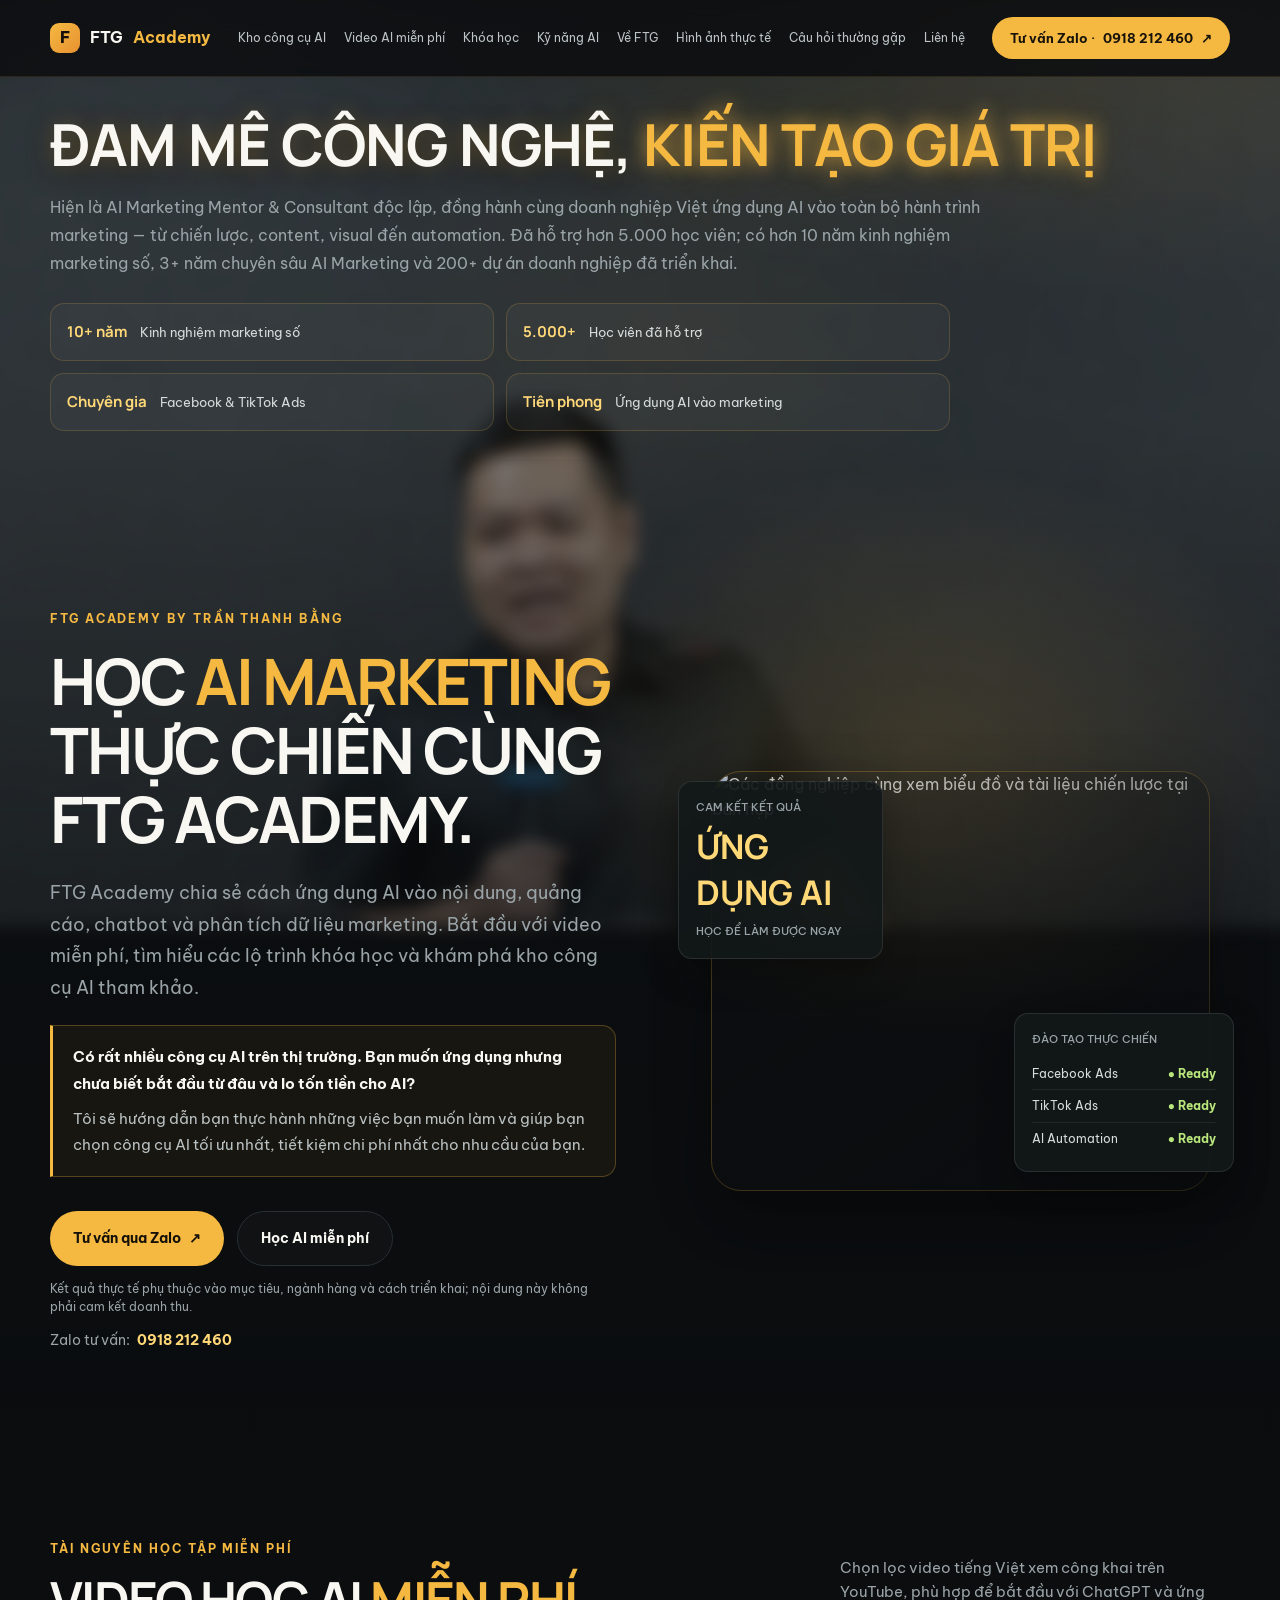
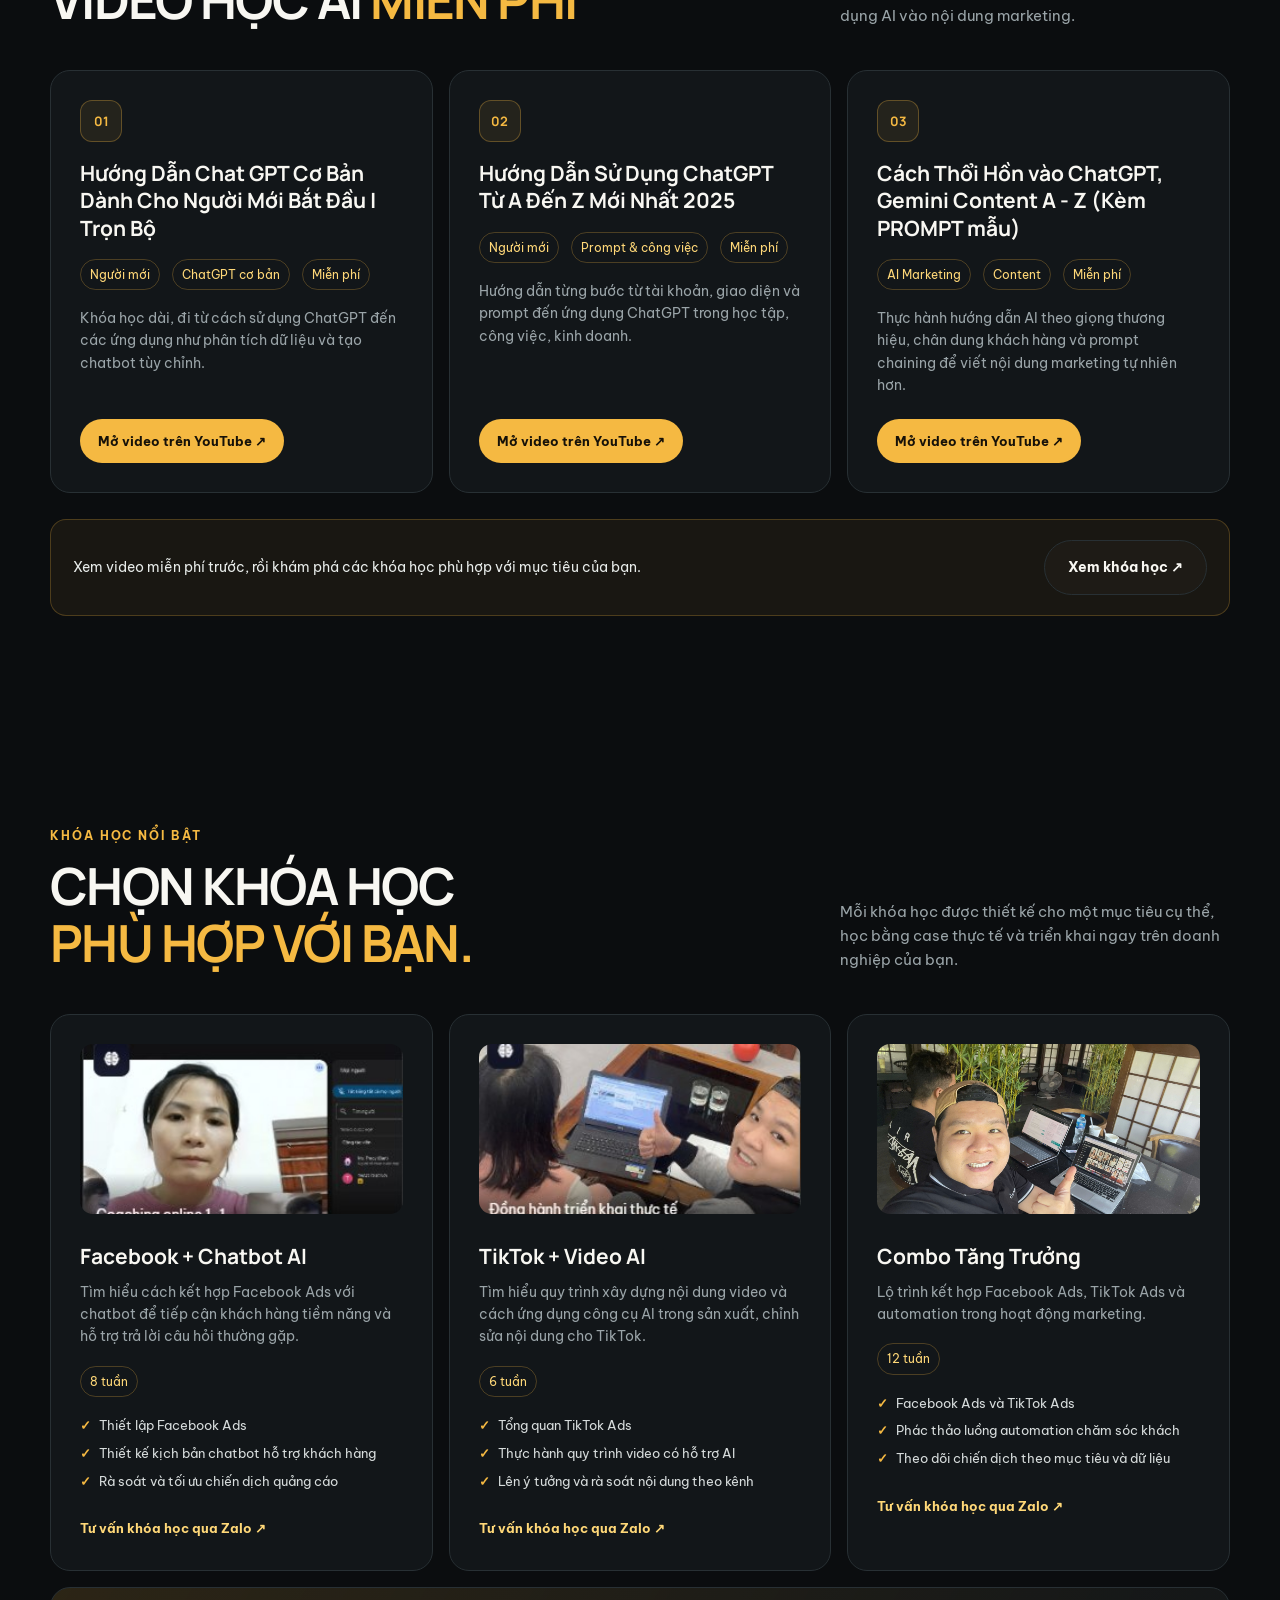
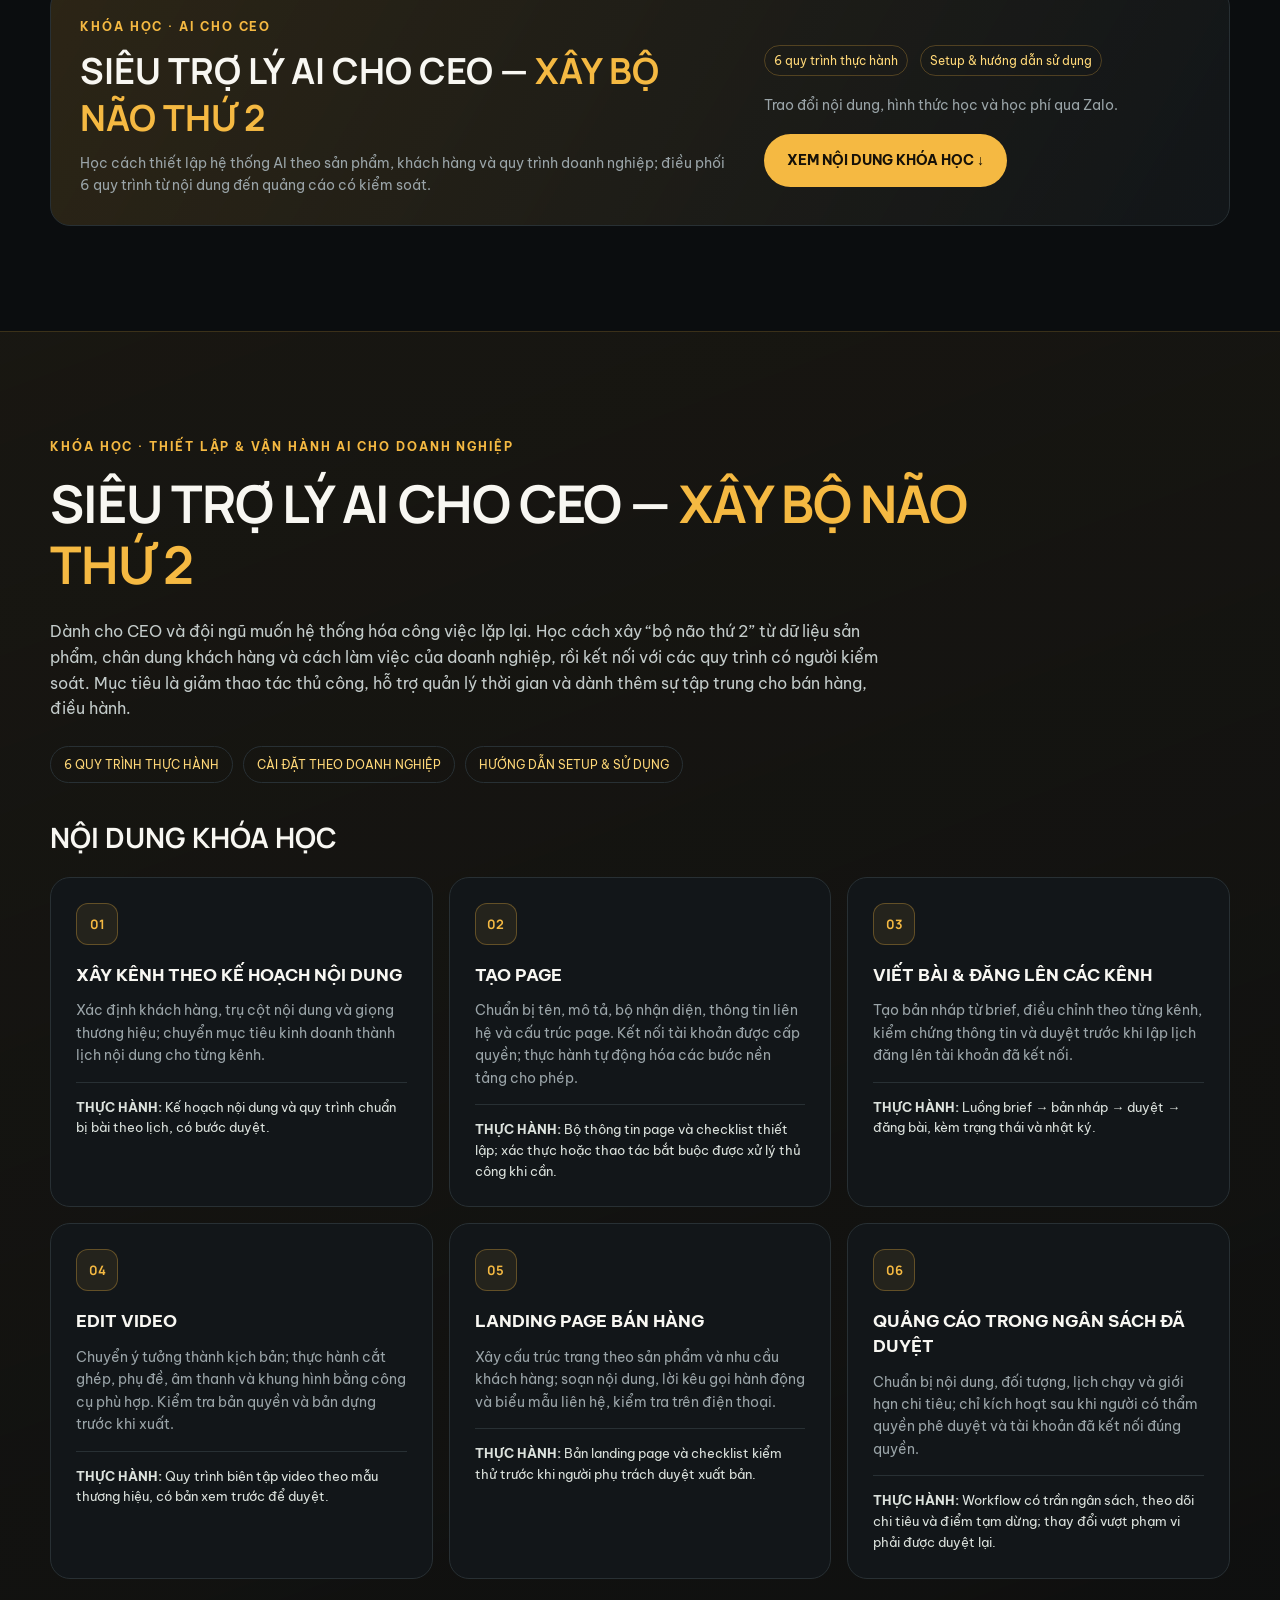
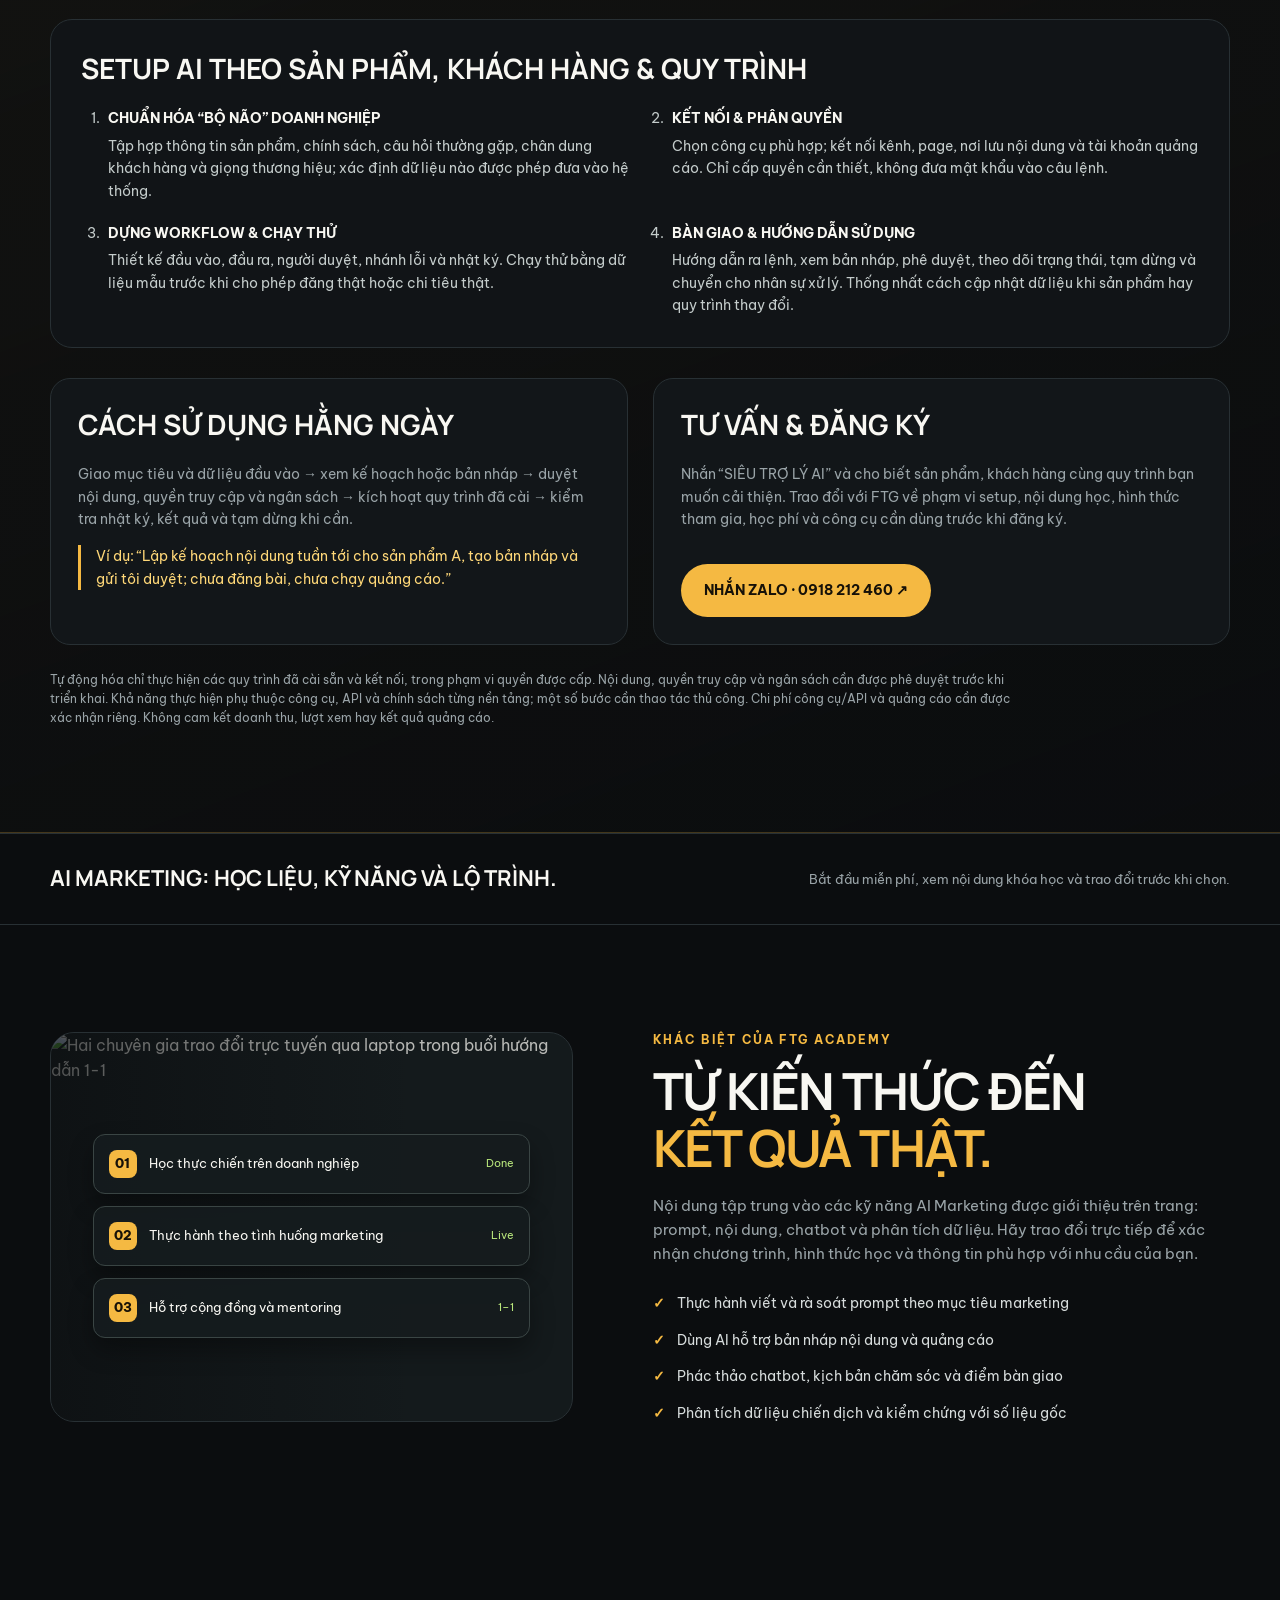
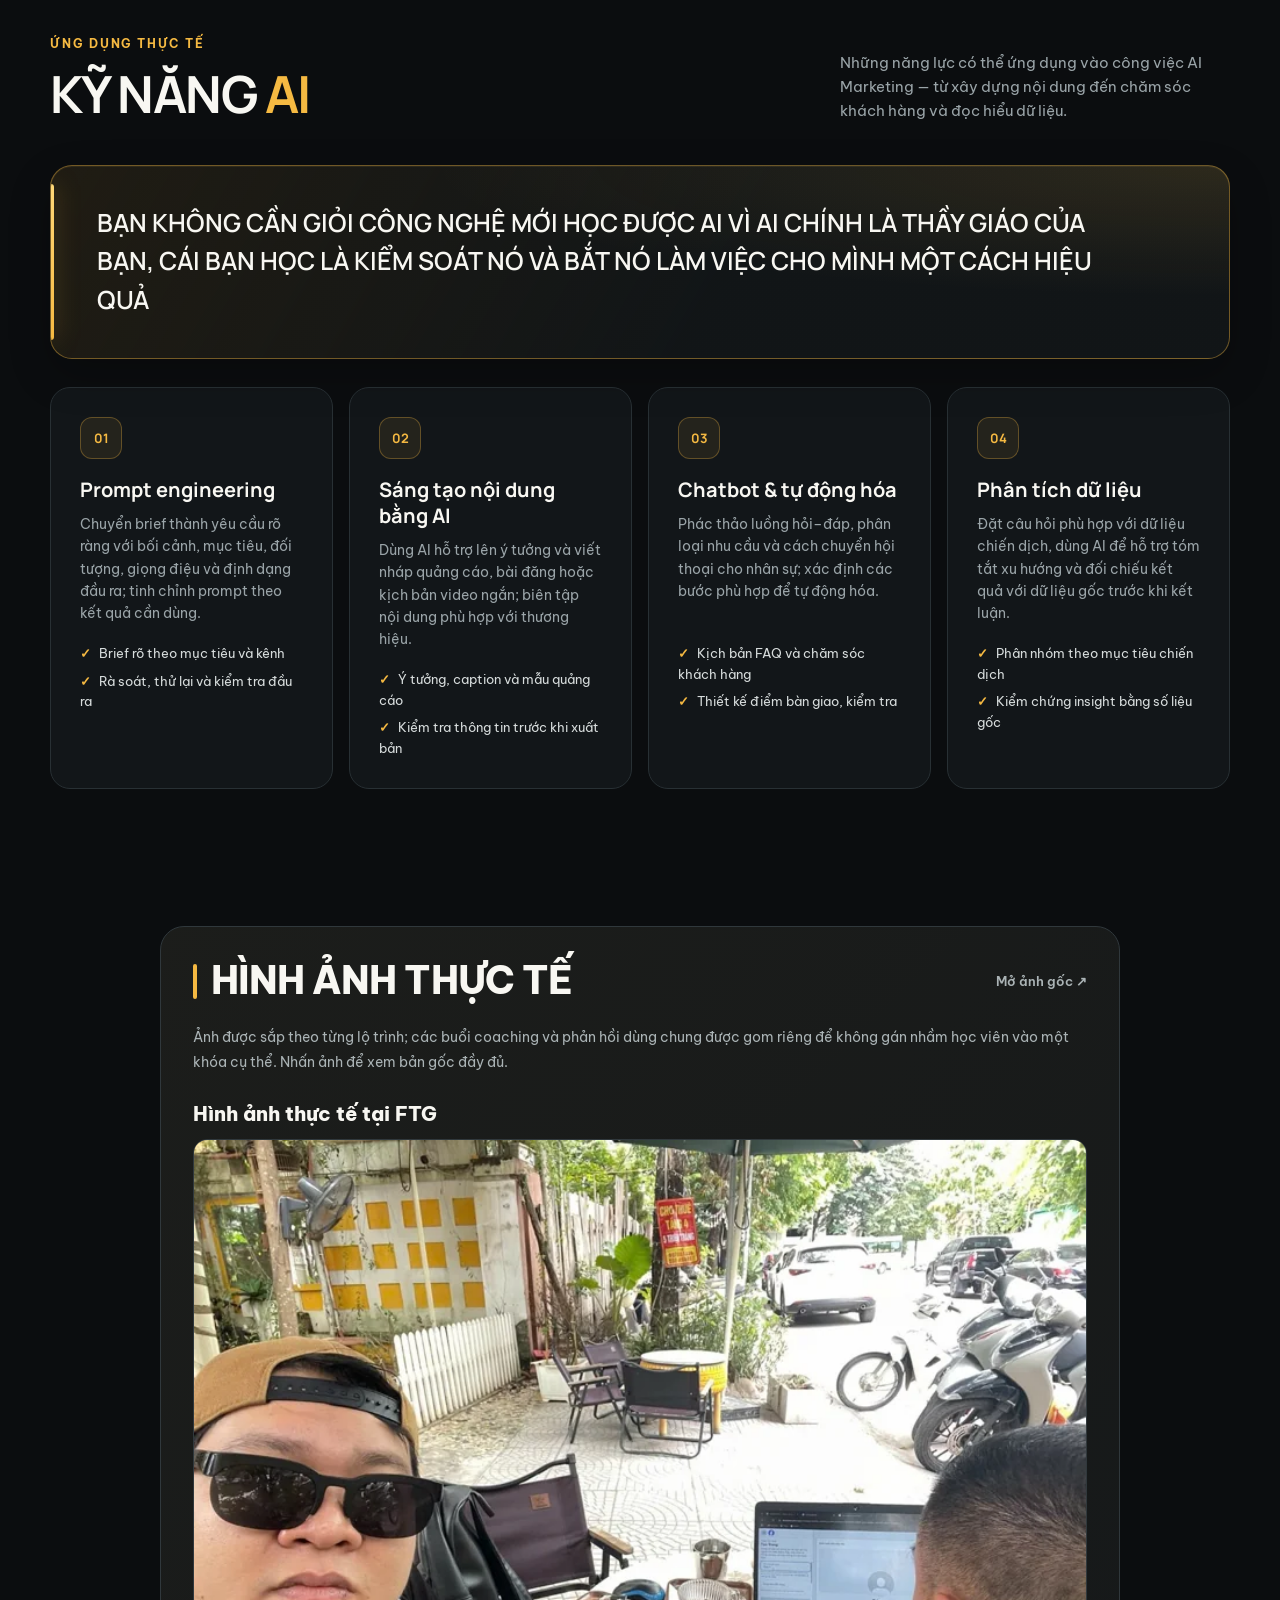
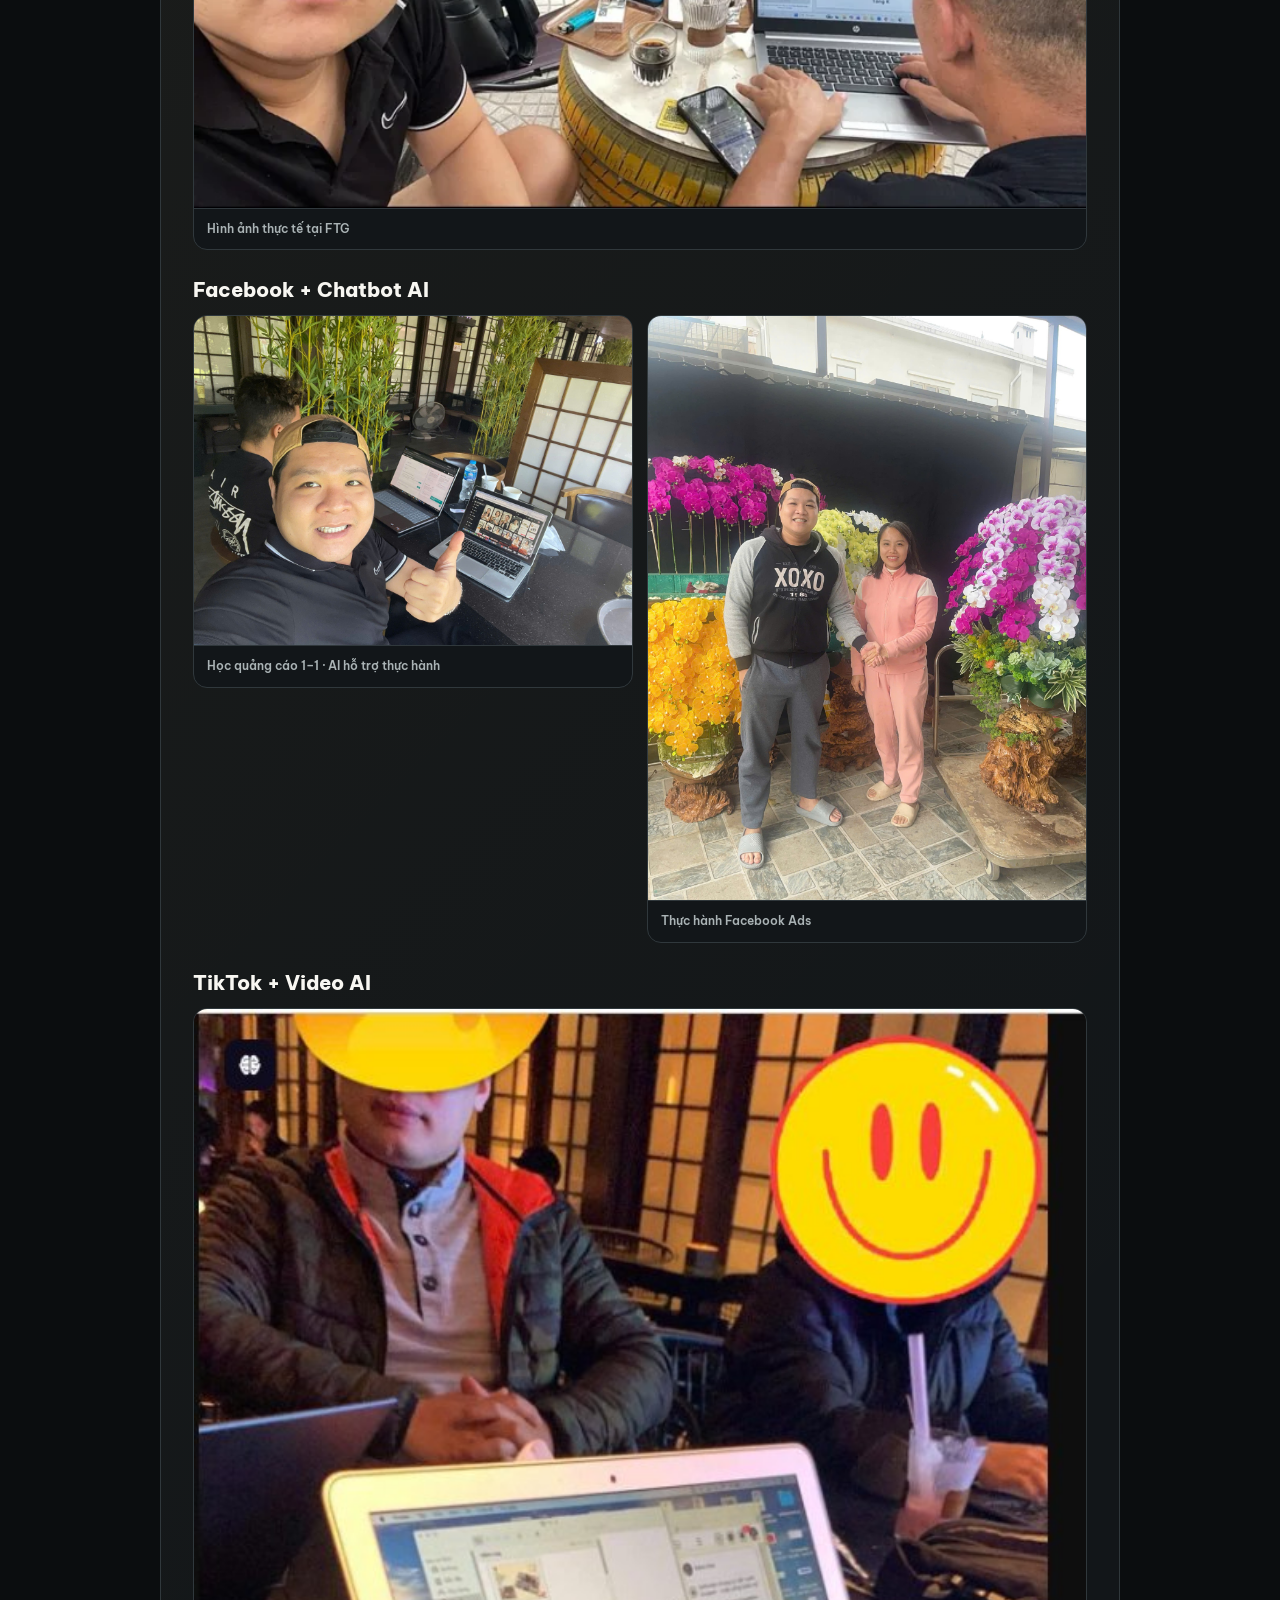
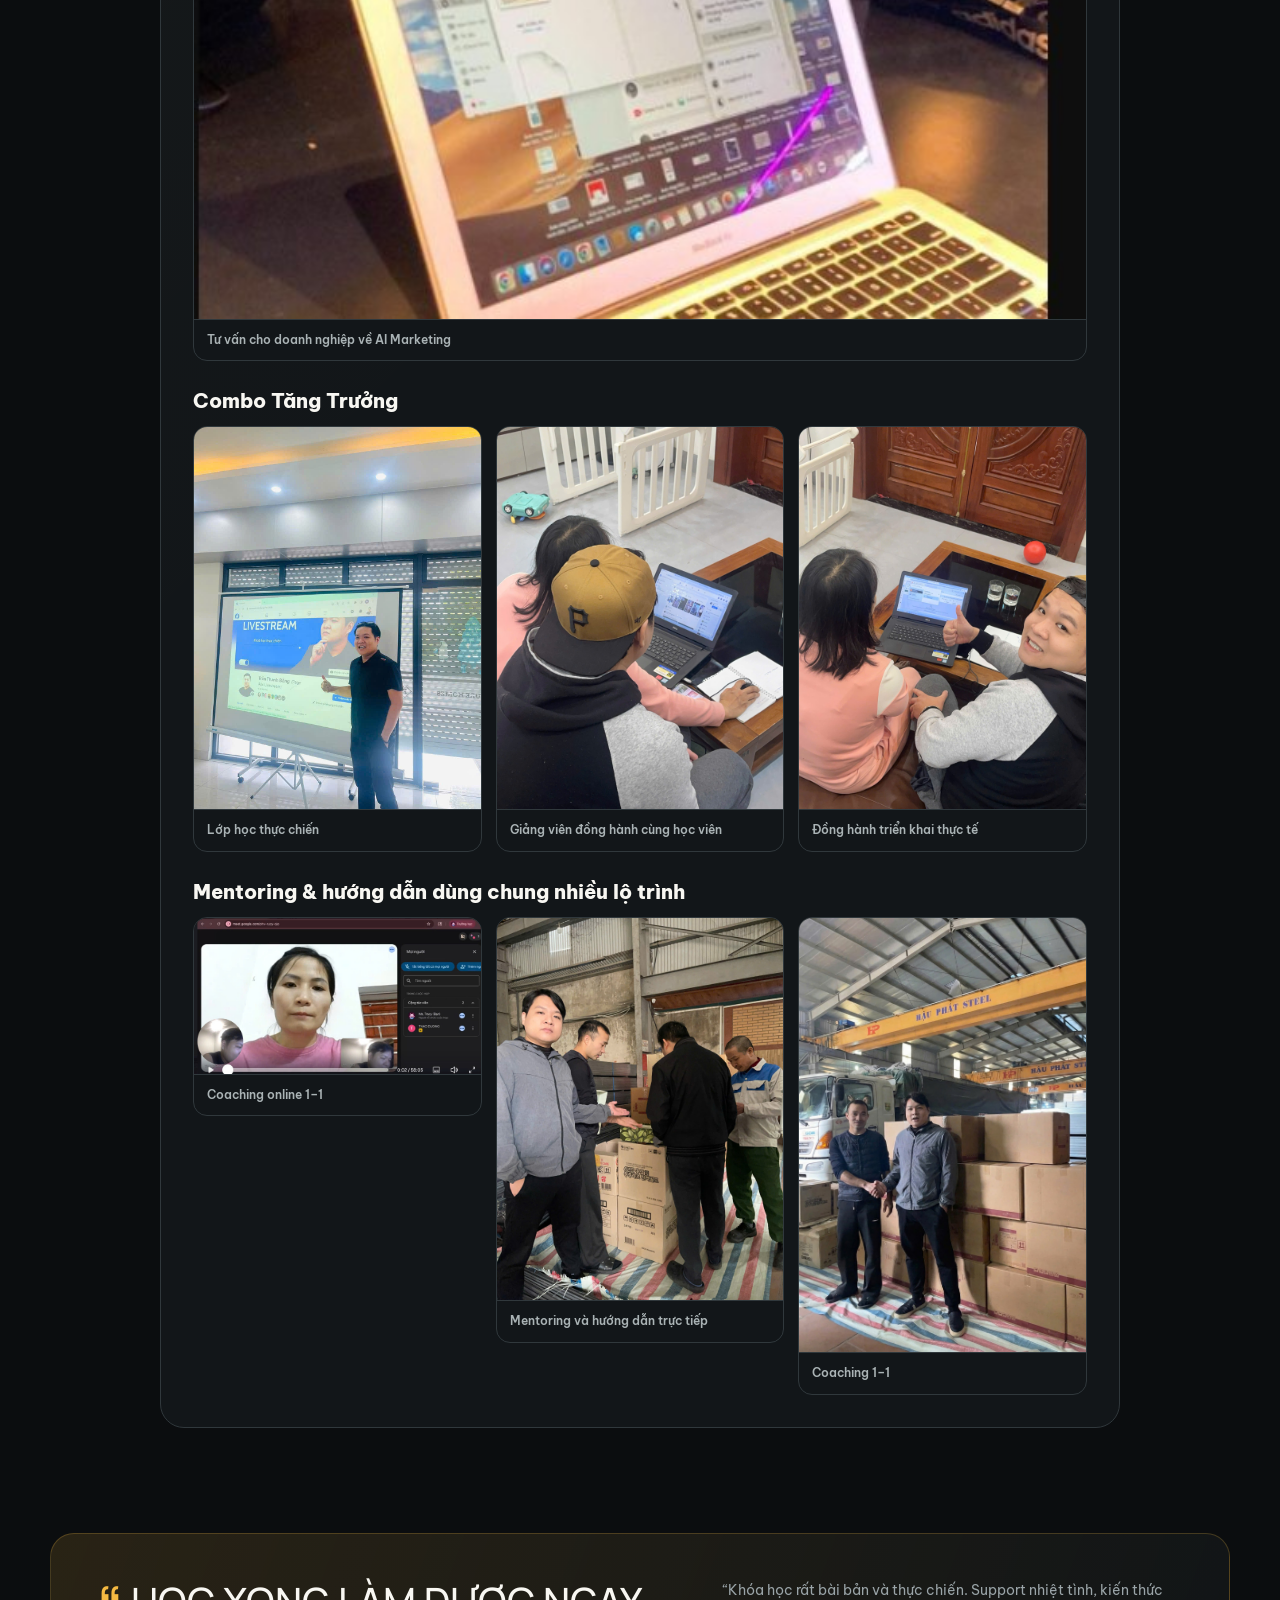
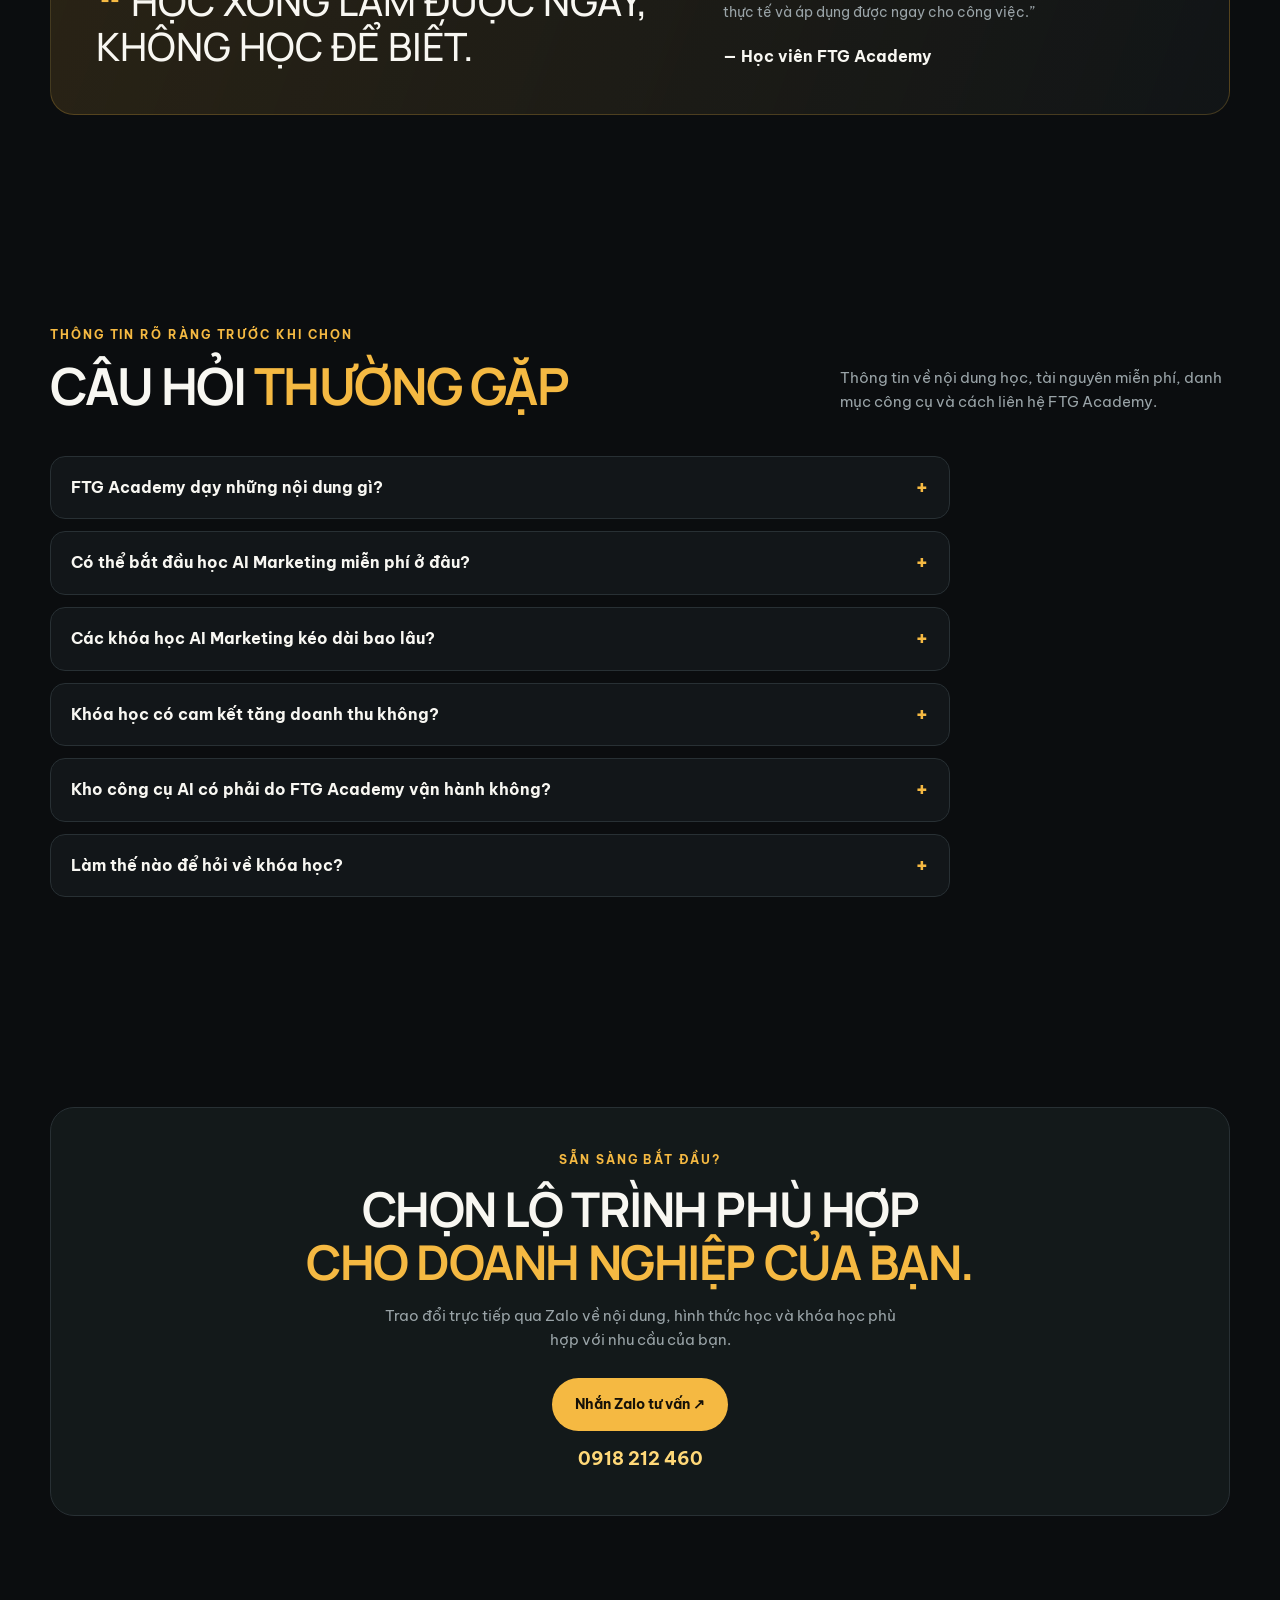
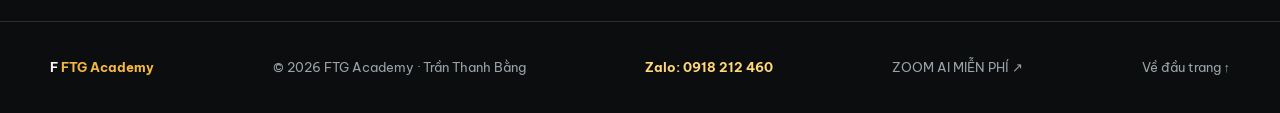
==== commit ba0ae086: "Replace feedback labels with Vietnamese gallery title" ====
--- a/index.html
+++ b/index.html
@@ -313,7 +313,7 @@
 src="https://www.facebook.com/tr?id=1695543372086757&ev=PageView&noscript=1"
 /></noscript>
 <!-- End Meta Pixel Code (noscript) -->
-  <header><div class="container nav"><a class="brand" href="#top" aria-label="FTG Academy"><span class="mark">F</span> FTG <span style="color:var(--gold)">Academy</span></a><button class="menu-btn" aria-label="Mở menu" aria-controls="site-navigation" aria-expanded="false">☰</button><nav class="nav-links" id="site-navigation"><a href="tools/">Kho công cụ AI</a><a href="#free-ai-videos">Video AI miễn phí</a><a href="#courses">Khóa học</a><a href="#ai-skills">Kỹ năng AI</a><a href="#about">Về FTG</a><a href="#gallery">Học viên nói gì</a><a href="#faq">Câu hỏi thường gặp</a><a href="#register">Liên hệ</a></nav><a class="nav-cta" href="https://zalo.me/0918212460" target="_blank" rel="noopener noreferrer" aria-label="Tư vấn qua Zalo, số 0918 212 460"><span class="cta-label">Tư vấn Zalo · </span><strong class="nav-number">0918 212 460</strong><span class="cta-arrow" aria-hidden="true"> ↗</span></a></div></header>
+  <header><div class="container nav"><a class="brand" href="#top" aria-label="FTG Academy"><span class="mark">F</span> FTG <span style="color:var(--gold)">Academy</span></a><button class="menu-btn" aria-label="Mở menu" aria-controls="site-navigation" aria-expanded="false">☰</button><nav class="nav-links" id="site-navigation"><a href="tools/">Kho công cụ AI</a><a href="#free-ai-videos">Video AI miễn phí</a><a href="#courses">Khóa học</a><a href="#ai-skills">Kỹ năng AI</a><a href="#about">Về FTG</a><a href="#gallery">Hình ảnh thực tế</a><a href="#faq">Câu hỏi thường gặp</a><a href="#register">Liên hệ</a></nav><a class="nav-cta" href="https://zalo.me/0918212460" target="_blank" rel="noopener noreferrer" aria-label="Tư vấn qua Zalo, số 0918 212 460"><span class="cta-label">Tư vấn Zalo · </span><strong class="nav-number">0918 212 460</strong><span class="cta-arrow" aria-hidden="true"> ↗</span></a></div></header>
   <main id="top">
     <section class="profile-intro" aria-labelledby="profile-intro-title"><div class="container">
       <h2 id="profile-intro-title">ĐAM MÊ CÔNG NGHỆ, <span class="highlight">KIẾN TẠO GIÁ TRỊ</span></h2>
@@ -361,15 +361,15 @@
 
     <section id="gallery" class="user-feedback feedback-layout" aria-labelledby="feedback-title">
   <div class="container"><div class="feedback-panel">
-    <div class="feedback-heading"><h2 id="feedback-title">FEEDBACK</h2>
-      <a class="feedback-open" href="assets/feedback-ftg.jpg" target="_blank" rel="noopener noreferrer" aria-label="Mở ảnh feedback FTG đầy đủ">Mở ảnh gốc ↗</a>
+    <div class="feedback-heading"><h2 id="feedback-title">HÌNH ẢNH THỰC TẾ</h2>
+      <a class="feedback-open" href="assets/feedback-ftg.jpg" target="_blank" rel="noopener noreferrer" aria-label="Mở hình ảnh thực tế FTG đầy đủ">Mở ảnh gốc ↗</a>
     </div>
     <p class="feedback-intro">Ảnh được sắp theo từng lộ trình; các buổi coaching và phản hồi dùng chung được gom riêng để không gán nhầm học viên vào một khóa cụ thể. Nhấn ảnh để xem bản gốc đầy đủ.</p>
-    <div class="feedback-group"><h3>Ảnh feedback FTG</h3><div class="feedback-gallery"><figure class="feedback-card"><a class="feedback-photo-link" href="assets/feedback-ftg.jpg" target="_blank" rel="noopener noreferrer" aria-label="Mở ảnh gốc đầy đủ: Hai người ngồi bên máy tính xách tay tại quán cà phê"><img src="assets/feedback-ftg.webp" srcset="assets/feedback-ftg-768.webp 768w, assets/feedback-ftg.webp 1280w" sizes="(max-width: 700px) calc(100vw - 72px), 760px" alt="Hai người ngồi bên máy tính xách tay tại quán cà phê" width="1280" height="958" loading="lazy" decoding="async"></a><figcaption>Feedback FTG</figcaption></figure></div></div>
+    <div class="feedback-group"><h3>Hình ảnh thực tế tại FTG</h3><div class="feedback-gallery"><figure class="feedback-card"><a class="feedback-photo-link" href="assets/feedback-ftg.jpg" target="_blank" rel="noopener noreferrer" aria-label="Mở ảnh gốc đầy đủ: Hai người ngồi bên máy tính xách tay tại quán cà phê"><img src="assets/feedback-ftg.webp" srcset="assets/feedback-ftg-768.webp 768w, assets/feedback-ftg.webp 1280w" sizes="(max-width: 700px) calc(100vw - 72px), 760px" alt="Hai người ngồi bên máy tính xách tay tại quán cà phê" width="1280" height="958" loading="lazy" decoding="async"></a><figcaption>Hình ảnh thực tế tại FTG</figcaption></figure></div></div>
     <div class="feedback-group"><h3>Facebook + Chatbot AI</h3><div class="feedback-gallery"><figure class="feedback-card"><a class="feedback-photo-link" href="https://ftgagency.github.io/assets/feedback/student-ai-ads-1on1.jpg" target="_blank" rel="noopener noreferrer" aria-label="Mở ảnh gốc đầy đủ: Học viên học quảng cáo 1–1 với AI hỗ trợ trên laptop"><img src="https://ftgagency.github.io/assets/feedback/student-ai-ads-1on1.jpg" alt="Học viên học quảng cáo 1–1 với AI hỗ trợ trên laptop" width="2560" height="1920" loading="lazy" decoding="async"></a><figcaption>Học quảng cáo 1–1 · AI hỗ trợ thực hành</figcaption></figure><figure class="feedback-card"><a class="feedback-photo-link" href="https://ftgagency.github.io/assets/feedback/training-facebook.jpg" target="_blank" rel="noopener noreferrer" aria-label="Mở ảnh gốc đầy đủ: Buổi training Facebook Ads cùng Trần Thanh Bằng"><img src="https://ftgagency.github.io/assets/feedback/training-facebook.jpg" alt="Buổi training Facebook Ads cùng Trần Thanh Bằng" width="1440" height="1920" loading="lazy" decoding="async"></a><figcaption>Thực hành Facebook Ads</figcaption></figure></div></div>
     <div class="feedback-group"><h3>TikTok + Video AI</h3><div class="feedback-gallery"><figure class="feedback-card"><a class="feedback-photo-link" href="https://ftgagency.github.io/assets/feedback/livestream.jpg" target="_blank" rel="noopener noreferrer" aria-label="Mở ảnh gốc đầy đủ: Livestream đào tạo FTG Academy"><img src="https://ftgagency.github.io/assets/feedback/livestream.jpg" alt="Livestream đào tạo FTG Academy" width="559" height="570" loading="lazy" decoding="async"></a><figcaption>Tư vấn cho doanh nghiệp về AI Marketing</figcaption></figure></div></div>
     <div class="feedback-group"><h3>Combo Tăng Trưởng</h3><div class="feedback-gallery"><figure class="feedback-card"><a class="feedback-photo-link" href="https://ftgagency.github.io/assets/feedback/classroom.jpg" target="_blank" rel="noopener noreferrer" aria-label="Mở ảnh gốc đầy đủ: Lớp học marketing thực chiến FTG Academy"><img src="https://ftgagency.github.io/assets/feedback/classroom.jpg" alt="Lớp học marketing thực chiến FTG Academy" width="960" height="1280" loading="lazy" decoding="async"></a><figcaption>Lớp học thực chiến</figcaption></figure><figure class="feedback-card"><a class="feedback-photo-link" href="https://ftgagency.github.io/assets/feedback/trainer-student.jpg" target="_blank" rel="noopener noreferrer" aria-label="Mở ảnh gốc đầy đủ: Giảng viên FTG Academy chụp cùng học viên"><img src="https://ftgagency.github.io/assets/feedback/trainer-student.jpg" alt="Giảng viên FTG Academy chụp cùng học viên" width="1440" height="1920" loading="lazy" decoding="async"></a><figcaption>Giảng viên đồng hành cùng học viên</figcaption></figure><figure class="feedback-card"><a class="feedback-photo-link" href="https://ftgagency.github.io/assets/feedback/shipping-partner.jpg" target="_blank" rel="noopener noreferrer" aria-label="Mở ảnh gốc đầy đủ: Trần Thanh Bằng đồng hành cùng học viên triển khai kinh doanh"><img src="https://ftgagency.github.io/assets/feedback/shipping-partner.jpg" alt="Trần Thanh Bằng đồng hành cùng học viên triển khai kinh doanh" width="1440" height="1920" loading="lazy" decoding="async"></a><figcaption>Đồng hành triển khai thực tế</figcaption></figure></div></div>
-    <div class="feedback-group"><h3>Mentoring & feedback dùng chung nhiều lộ trình</h3><div class="feedback-gallery"><figure class="feedback-card"><a class="feedback-photo-link" href="https://ftgagency.github.io/assets/feedback/online-meeting-coaching.jpg" target="_blank" rel="noopener noreferrer" aria-label="Mở ảnh gốc đầy đủ: Trần Thanh Bằng coaching online 1–1 cùng học viên FTG Academy"><img src="https://ftgagency.github.io/assets/feedback/online-meeting-coaching.jpg" alt="Trần Thanh Bằng coaching online 1–1 cùng học viên FTG Academy" width="1544" height="838" loading="lazy" decoding="async"></a><figcaption>Coaching online 1–1</figcaption></figure><figure class="feedback-card"><a class="feedback-photo-link" href="https://ftgagency.github.io/assets/feedback/mentoring-session.jpg" target="_blank" rel="noopener noreferrer" aria-label="Mở ảnh gốc đầy đủ: Giảng viên hướng dẫn học viên FTG Academy"><img src="https://ftgagency.github.io/assets/feedback/mentoring-session.jpg" alt="Giảng viên hướng dẫn học viên FTG Academy" width="1440" height="1920" loading="lazy" decoding="async"></a><figcaption>Mentoring và hướng dẫn trực tiếp</figcaption></figure><figure class="feedback-card"><a class="feedback-photo-link" href="https://ftgagency.github.io/assets/feedback/coaching-laptop.jpg" target="_blank" rel="noopener noreferrer" aria-label="Mở ảnh gốc đầy đủ: Buổi coaching 1–1 tại FTG Academy"><img src="https://ftgagency.github.io/assets/feedback/coaching-laptop.jpg" alt="Buổi coaching 1–1 tại FTG Academy" width="1267" height="1920" loading="lazy" decoding="async"></a><figcaption>Coaching 1–1</figcaption></figure></div></div>
+    <div class="feedback-group"><h3>Mentoring & hướng dẫn dùng chung nhiều lộ trình</h3><div class="feedback-gallery"><figure class="feedback-card"><a class="feedback-photo-link" href="https://ftgagency.github.io/assets/feedback/online-meeting-coaching.jpg" target="_blank" rel="noopener noreferrer" aria-label="Mở ảnh gốc đầy đủ: Trần Thanh Bằng coaching online 1–1 cùng học viên FTG Academy"><img src="https://ftgagency.github.io/assets/feedback/online-meeting-coaching.jpg" alt="Trần Thanh Bằng coaching online 1–1 cùng học viên FTG Academy" width="1544" height="838" loading="lazy" decoding="async"></a><figcaption>Coaching online 1–1</figcaption></figure><figure class="feedback-card"><a class="feedback-photo-link" href="https://ftgagency.github.io/assets/feedback/mentoring-session.jpg" target="_blank" rel="noopener noreferrer" aria-label="Mở ảnh gốc đầy đủ: Giảng viên hướng dẫn học viên FTG Academy"><img src="https://ftgagency.github.io/assets/feedback/mentoring-session.jpg" alt="Giảng viên hướng dẫn học viên FTG Academy" width="1440" height="1920" loading="lazy" decoding="async"></a><figcaption>Mentoring và hướng dẫn trực tiếp</figcaption></figure><figure class="feedback-card"><a class="feedback-photo-link" href="https://ftgagency.github.io/assets/feedback/coaching-laptop.jpg" target="_blank" rel="noopener noreferrer" aria-label="Mở ảnh gốc đầy đủ: Buổi coaching 1–1 tại FTG Academy"><img src="https://ftgagency.github.io/assets/feedback/coaching-laptop.jpg" alt="Buổi coaching 1–1 tại FTG Academy" width="1267" height="1920" loading="lazy" decoding="async"></a><figcaption>Coaching 1–1</figcaption></figure></div></div>
 
 
   </div></div>
